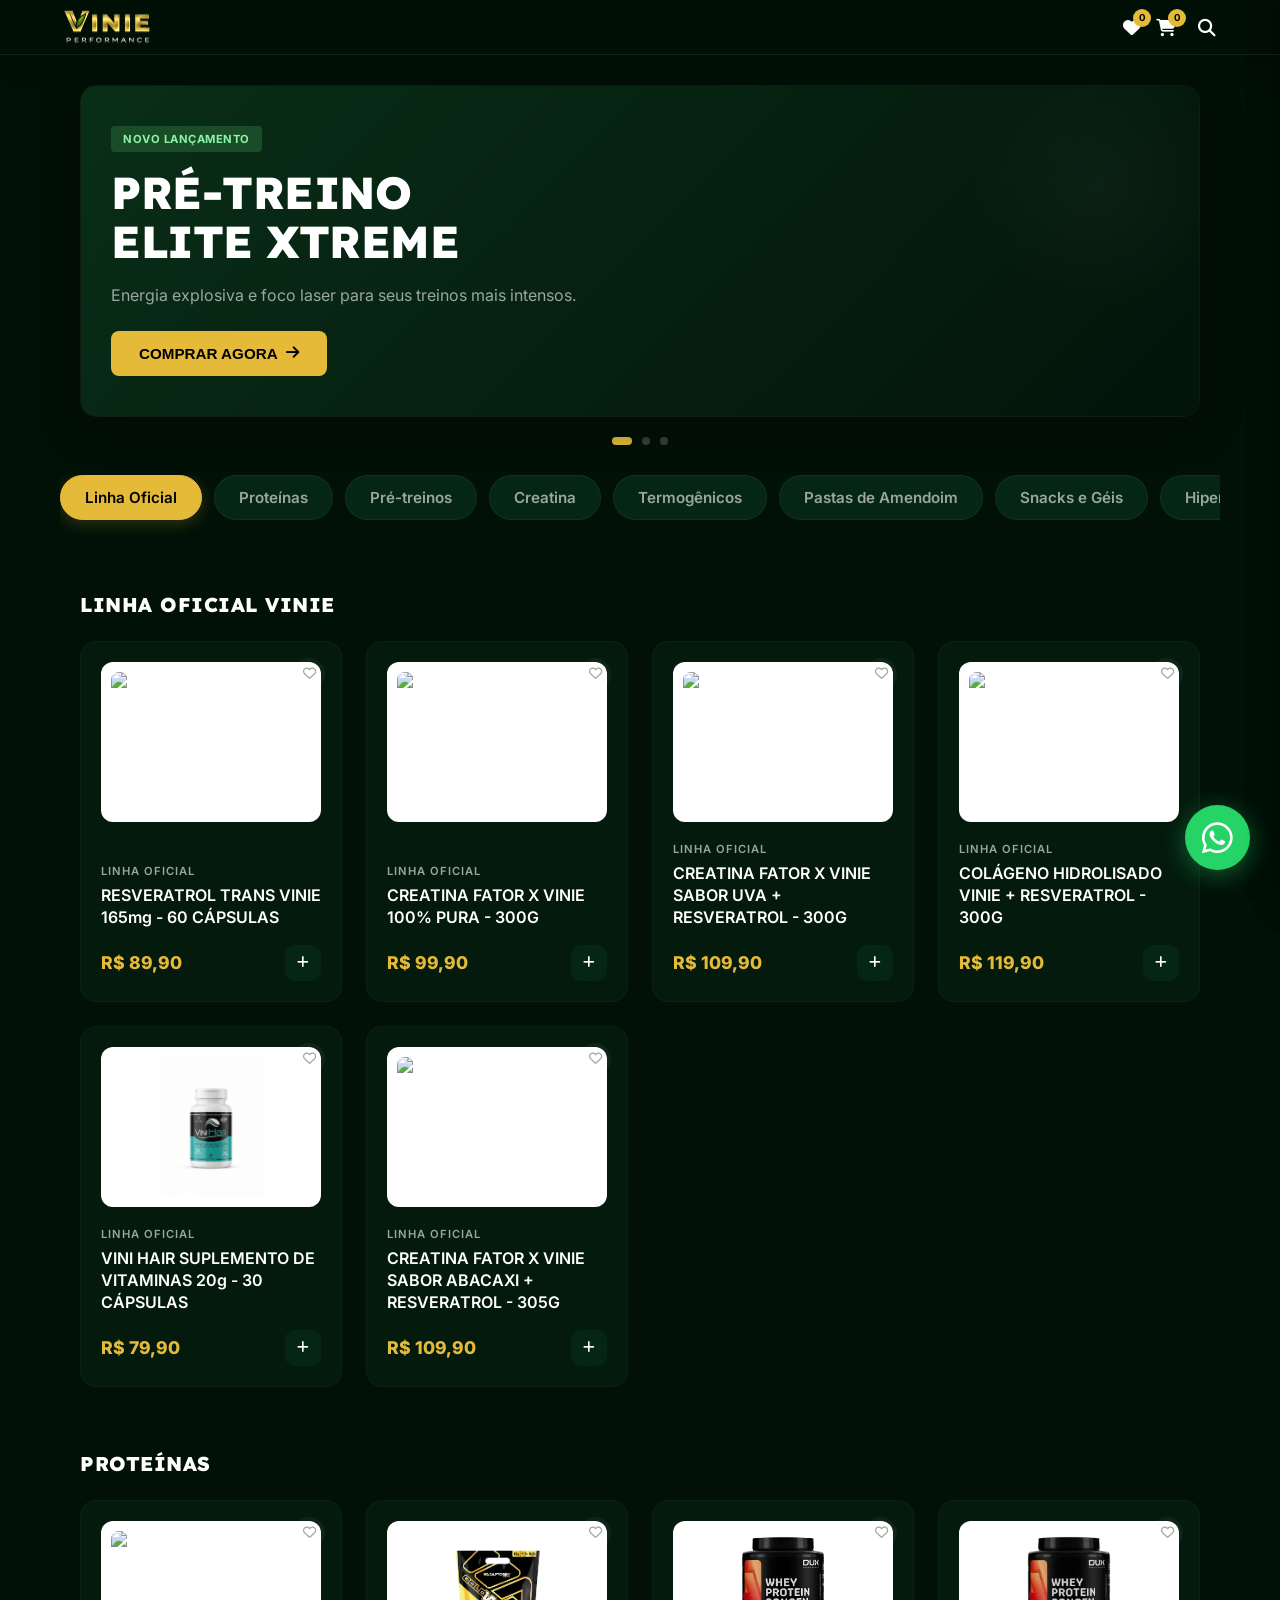
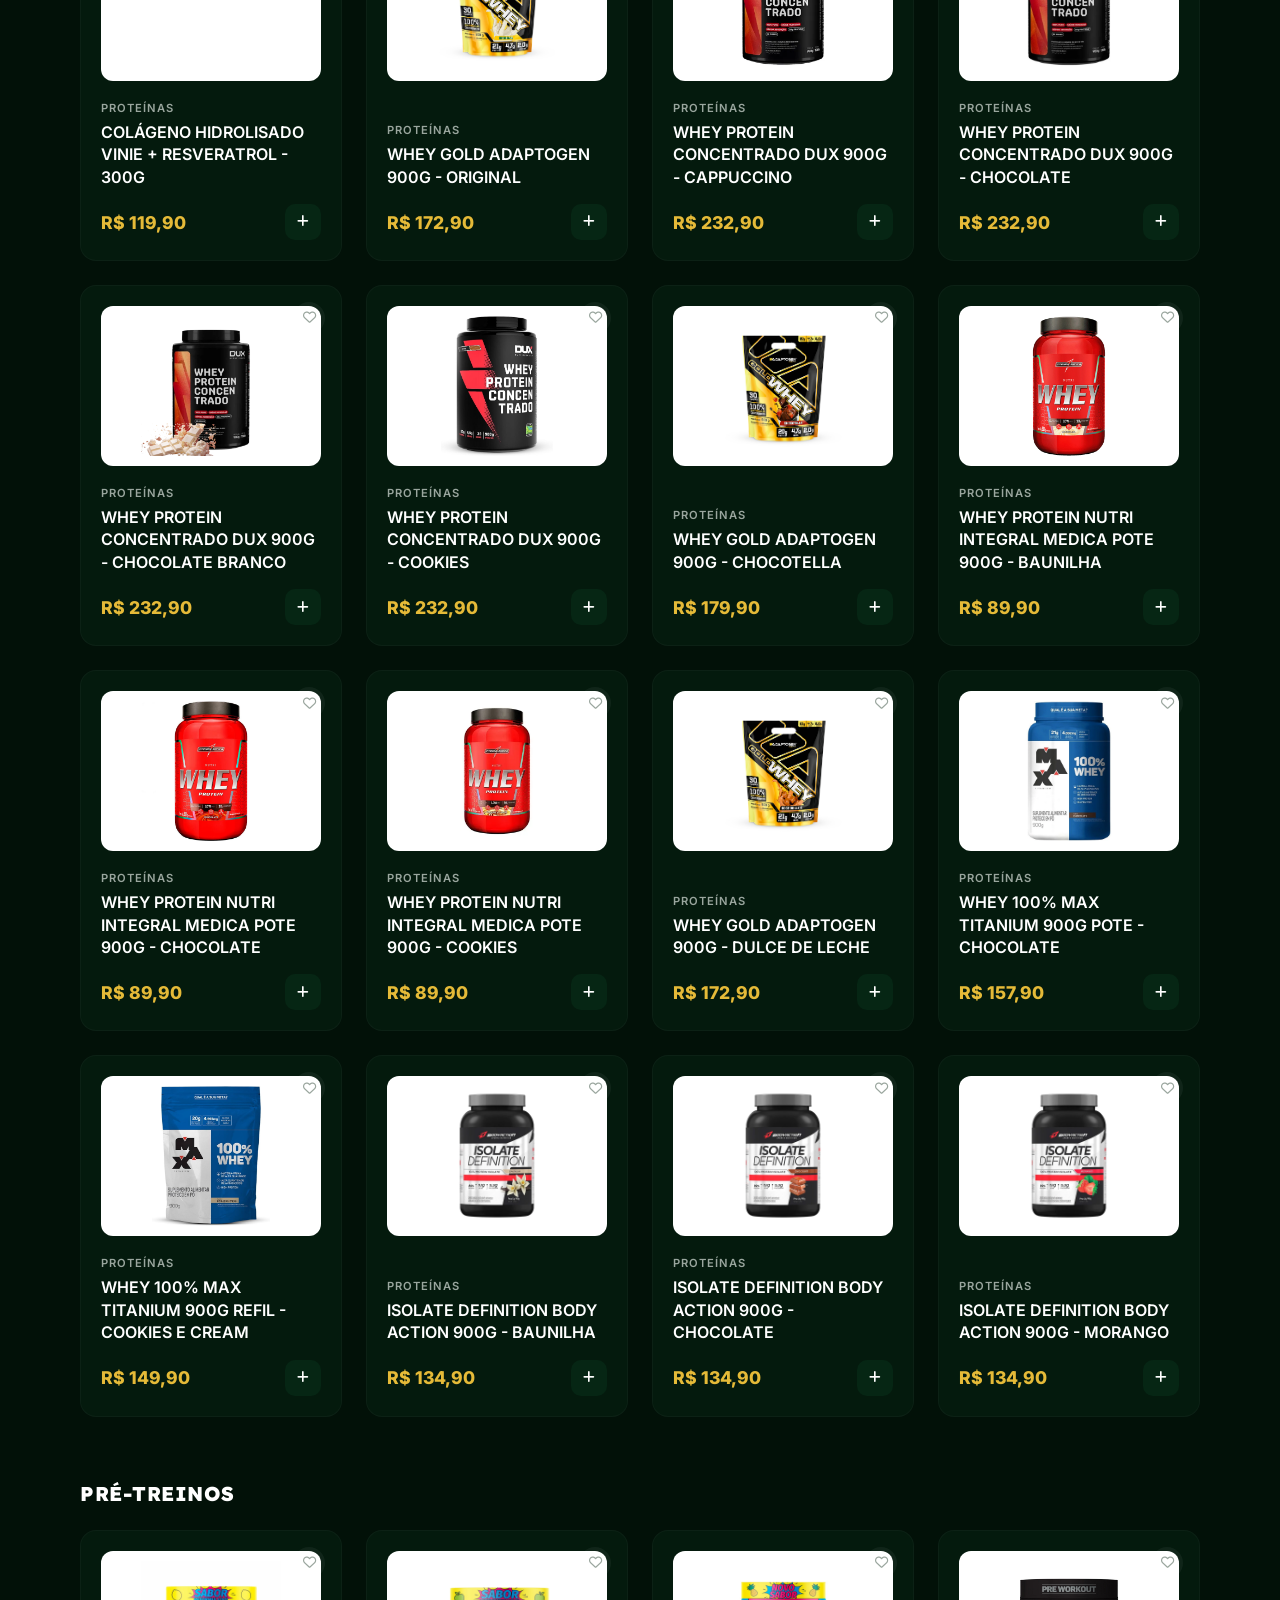
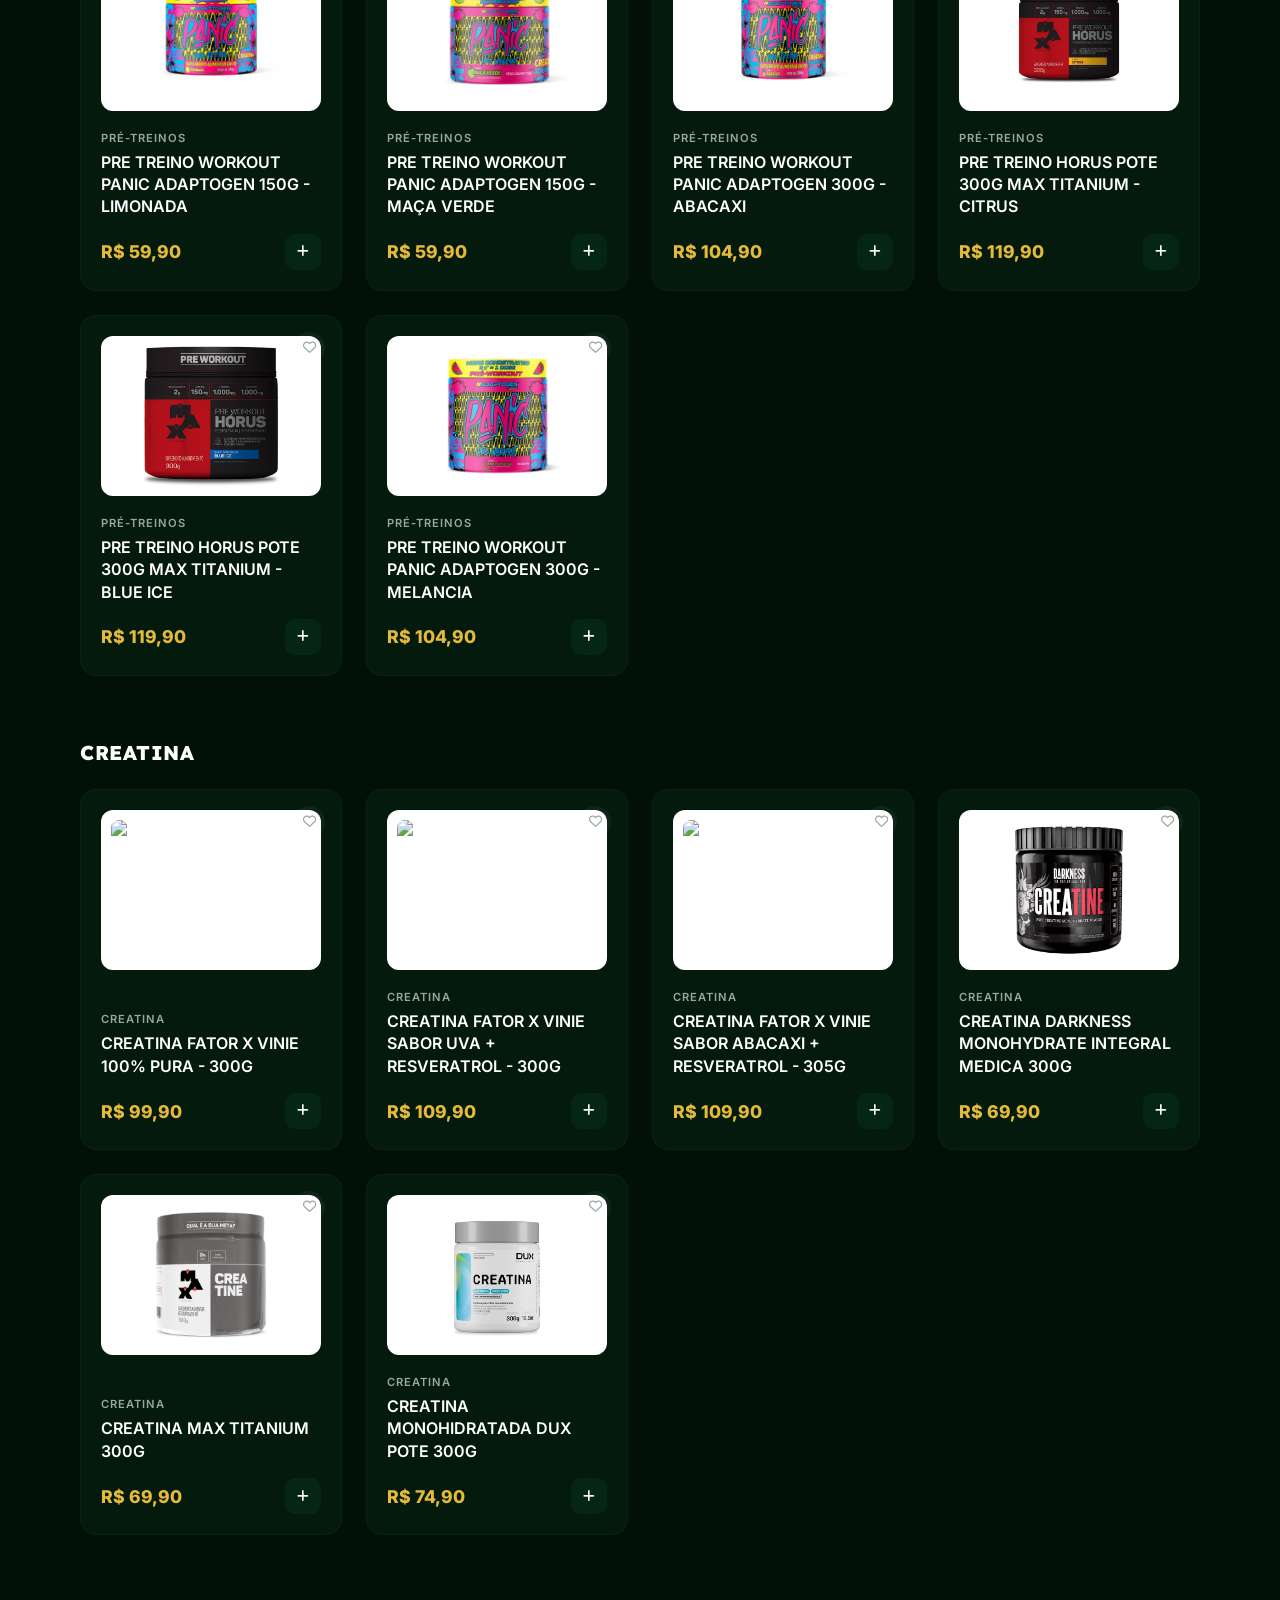
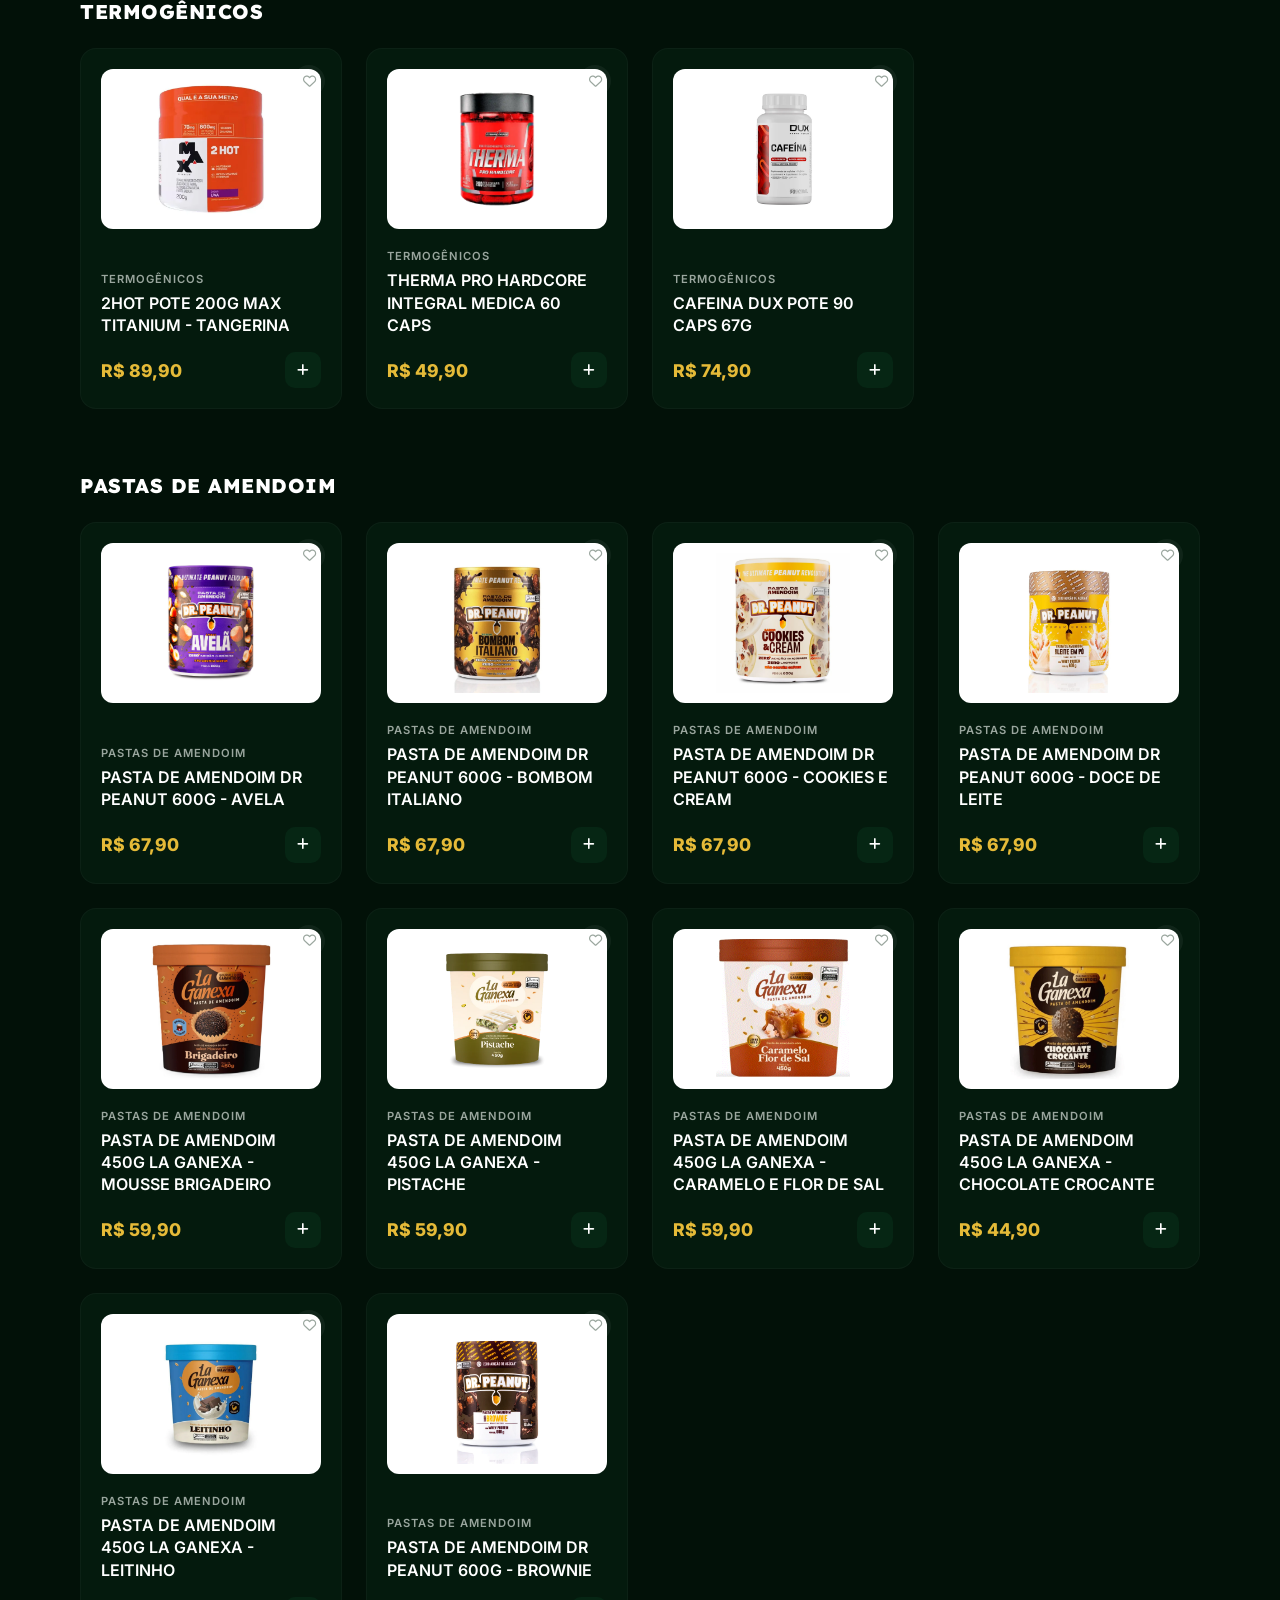
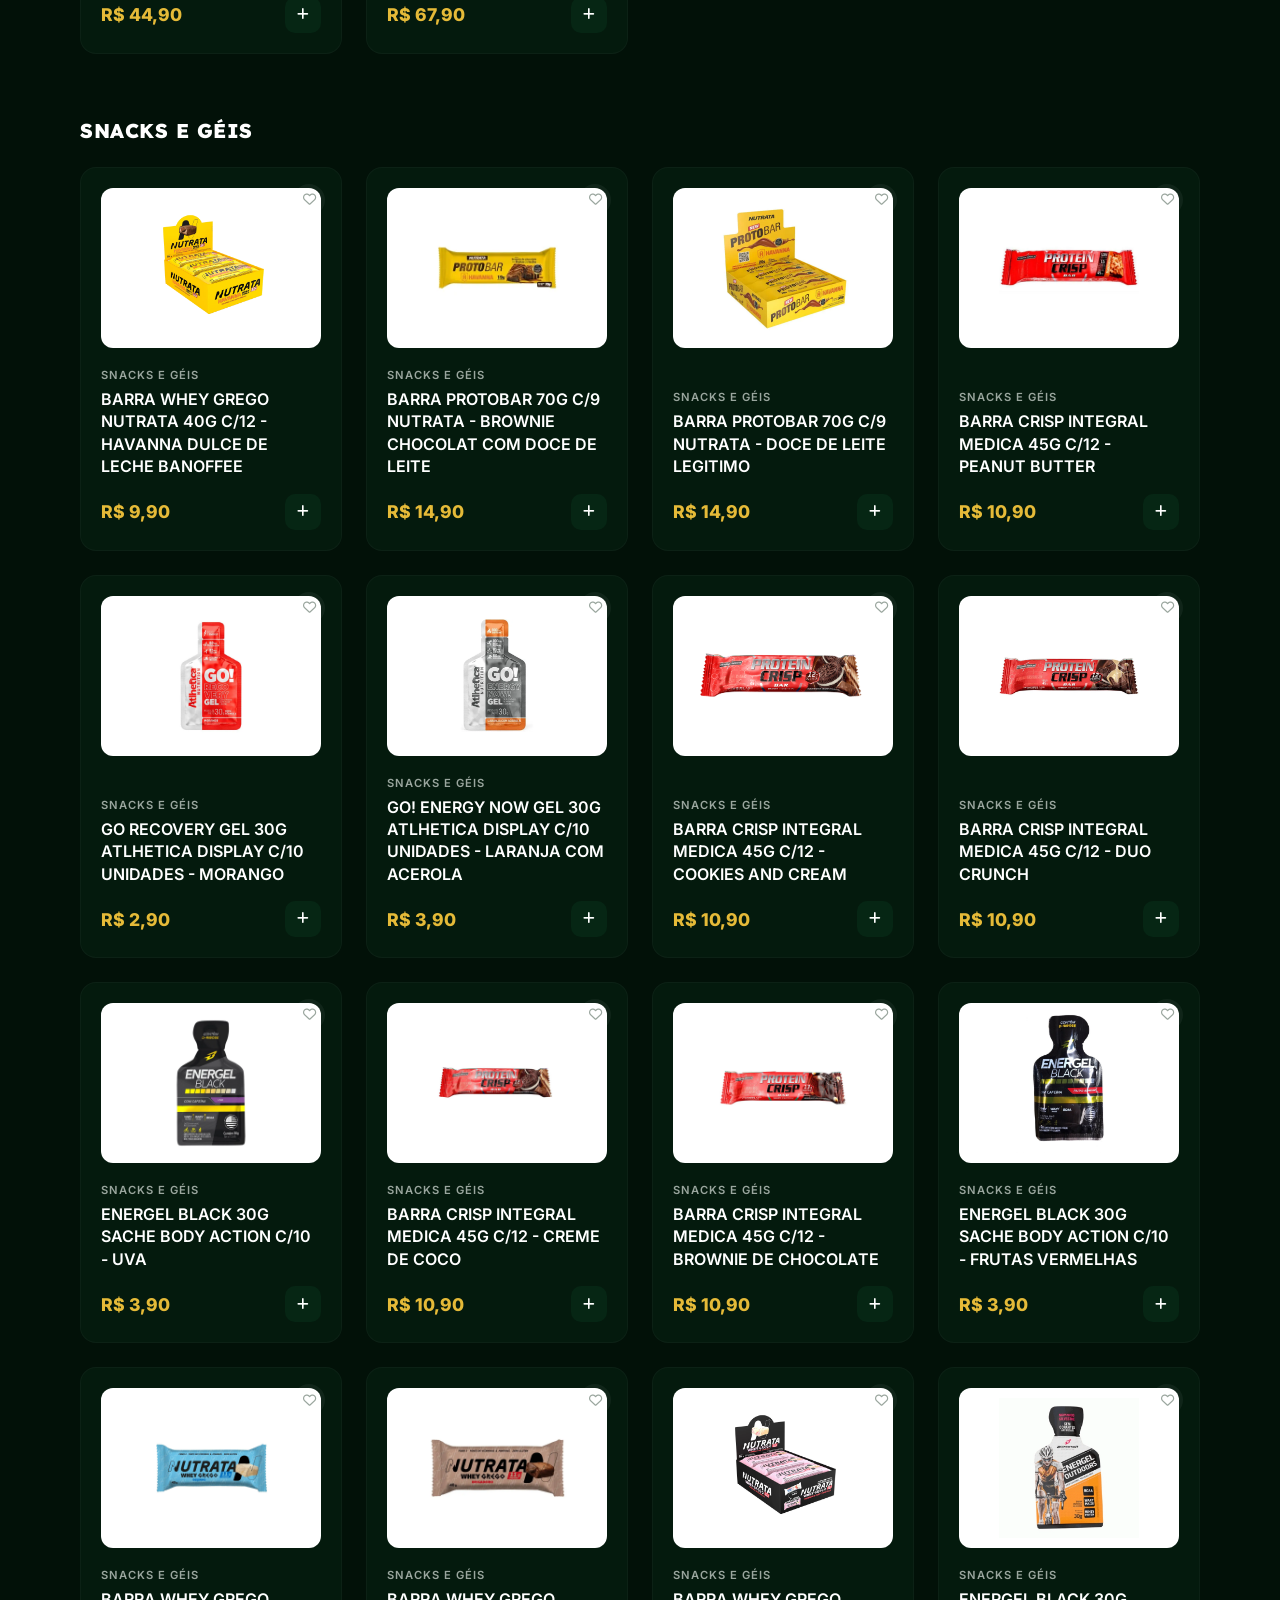
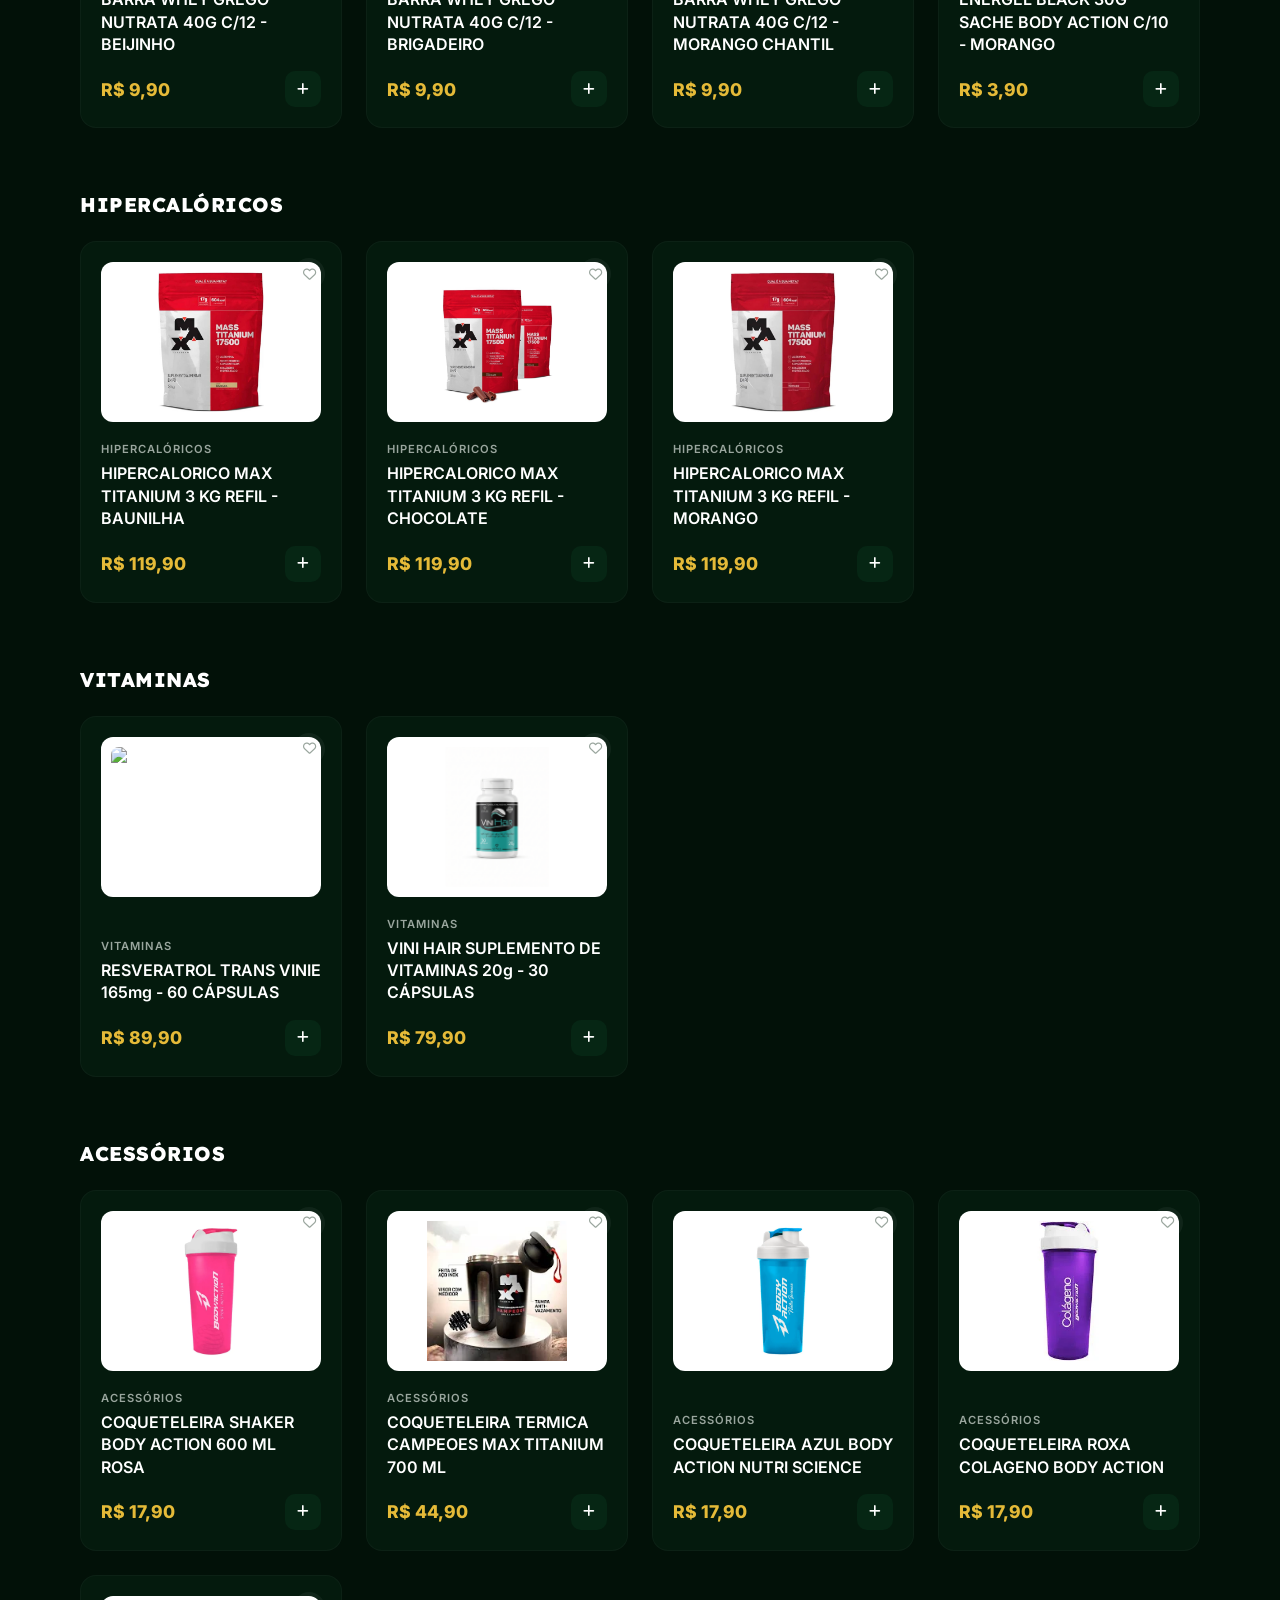
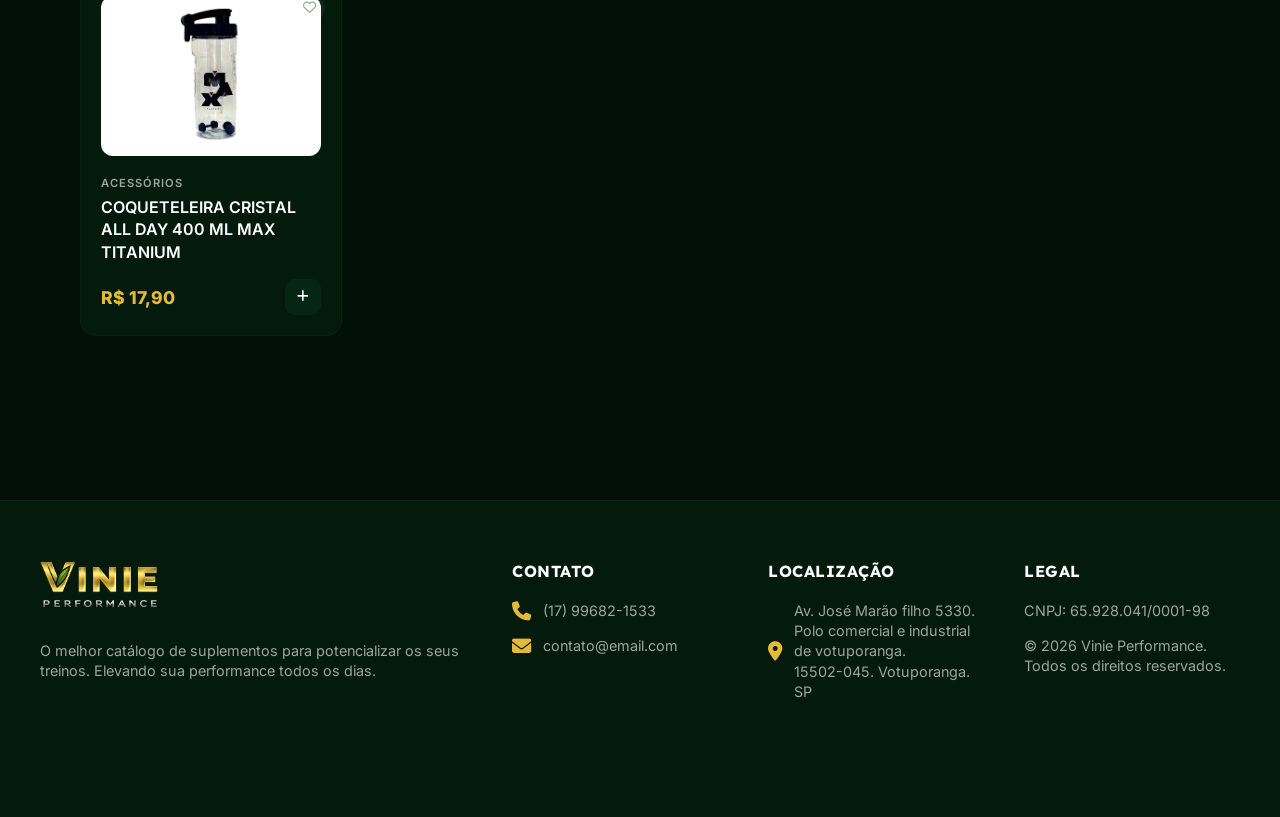
==== index.html @ e317afd5 "Add linha oficial section" ====
<!DOCTYPE html>

<html lang="pt-BR">
<head>
    <meta charset="utf-8" />
    <meta content="width=device-width, initial-scale=1.0, maximum-scale=1.0, user-scalable=no" name="viewport" />
    <title>Catálogo</title>
    <!-- Fontes Google -->
    <link href="https://fonts.googleapis.com" rel="preconnect" />
    <link crossorigin="" href="https://fonts.gstatic.com" rel="preconnect" />
    <link
        href="https://fonts.googleapis.com/css2?family=Inter:wght@400;500;600&amp;family=Lexend:ital,wght@0,600;0,700;0,800;1,700&amp;display=swap"
        rel="stylesheet" />
    <!-- Ícones - Font Awesome Lib -->
    <link href="https://cdnjs.cloudflare.com/ajax/libs/font-awesome/6.4.0/css/all.min.css" rel="stylesheet" />
    <link href="styles.css" rel="stylesheet" />
</head>
<body>
    <!-- Sessão de Cabeçalho Superior Fixo -->
    <header class="app-header">
        <div class="header-container">
            <div class="desktop-menu-icon" style="display: none; cursor: pointer; color: var(--text-muted);">
                <i class="fa-solid fa-bars"></i>
            </div>
            <img alt="Logo" src="img/Logo2.png" style="height: 35px; width: auto; object-fit: contain; cursor: pointer;" />
            <div class="header-actions">
                <div class="header-icon-btn" id="openWishlistBtn">
                    <i class="fa-solid fa-heart"></i>
                    <span class="badge-count" id="wishlistCount">0</span>
                </div>
                <div class="header-icon-btn" id="openCartBtn">
                    <i class="fa-solid fa-shopping-cart"></i>
                    <span class="badge-count" id="cartCount">0</span>
                </div>
                <div class="search-container" style="display: flex; align-items: center;">
                    <input type="text" id="searchInput" placeholder="Buscar..." style="width: 0; opacity: 0; padding: 0; border: 1px solid transparent; border-radius: 15px; background: rgba(255,255,255,0.1); color: white; transition: all 0.3s ease; outline: none; margin-right: 0;" />
                    <div class="search-icon" id="searchBtn">
                        <i class="fa-solid fa-search"></i>
                    </div>
                </div>
            </div>
        </div>
    </header>
    <main class="main-content">
        <!-- Sessão Hero - Banner Carrossel Grande Rotativo -->
        <section class="hero-section">
            <div class="carousel-container">
                <div class="carousel-track" id="heroCarousel">
                    <!-- Slide 1 -->
                    <div class="hero-card slide">
                        <div class="hero-content">
                            <span class="badge badge-purple">NOVO LANÇAMENTO</span>
                            <h2>PRÉ-TREINO<br />ELITE XTREME</h2>
                            <p>Energia explosiva e foco laser para seus treinos mais intensos.</p>
                            <button class="btn btn-primary hero-buy-btn" data-category="PRÉ-TREINOS" data-id="h1"
                                data-price="189.90" data-title="Elite Xtreme Pro">
                                COMPRAR AGORA <i class="fa-solid fa-arrow-right"></i>
                            </button>
                        </div>
                    </div>
                    <!-- Slide 2 -->
                    <div class="hero-card slide" style="background: linear-gradient(135deg, #041f0f 0%, #021108 100%);">
                        <div class="hero-content">
                            <span class="badge badge-blue">OFERTA ESPECIAL</span>
                            <h2>COMBO FORÇA<br />WHEY + CREATINA</h2>
                            <p>A união perfeita para ganho de massa magra e explosão muscular.</p>
                            <button class="btn btn-primary hero-buy-btn" data-category="COMBOS" data-id="c1"
                                data-price="319.90" data-title="Combo Força: Whey + Creatina">
                                APROVEITAR OFERTA <i class="fa-solid fa-arrow-right"></i>
                            </button>
                        </div>
                    </div>
                    <!-- Slide 3 -->
                    <div class="hero-card slide" style="background: linear-gradient(135deg, #05231c 0%, #021108 100%);">
                        <div class="hero-content">
                            <span class="badge badge-purple"
                                style="background-color: #3b82f6; color: #fff;">PÓS-TREINO</span>
                            <h2>BCAA ULTRA<br />RECOVERY X</h2>
                            <p>Recupere sua musculatura até 3x mais rápido sem dores no dia seguinte.</p>
                            <button class="btn btn-primary hero-buy-btn" data-category="AMINOÁCIDOS" data-id="p3"
                                data-price="129.90" data-title="BCAA Recovery X">
                                COMPRAR AGORA <i class="fa-solid fa-arrow-right"></i>
                            </button>
                        </div>
                    </div>
                </div>
            </div>
            <div class="hero-pagination">
                <div class="dot active"></div>
                <div class="dot"></div>
                <div class="dot"></div>
            </div>
        </section>
        <!-- Filtro Navegacional das Abas de Categorias -->
        <section class="categories-section">
            <ul class="category-tabs">
                <li class="tab active"><a href="#linha-oficial">Linha Oficial</a></li>
                <li class="tab"><a href="#proteinas">Proteínas</a></li>
                <li class="tab"><a href="#pre-treinos">Pré-treinos</a></li>
                <li class="tab"><a href="#creatina">Creatina</a></li>
                <li class="tab"><a href="#termogenicos">Termogênicos</a></li>
                <li class="tab"><a href="#pastas-de-amendoim">Pastas de Amendoim</a></li>
                <li class="tab"><a href="#snacks-e-geis">Snacks e Géis</a></li>
                <li class="tab"><a href="#hipercaloricos">Hipercalóricos</a></li>
                <li class="tab"><a href="#vitaminas">Vitaminas</a></li>
                <li class="tab"><a href="#acessorios">Acessórios</a></li>
            </ul>
        </section>
        <!-- PRODUTOS GERADOS -->
        <section class="featured-section" id="linha-oficial" style="margin-top: 40px;">
            <div class="section-header">
                <h3>LINHA OFICIAL VINIE</h3>
            </div>
            <div class="product-grid">
                <div class="product-card" data-category="LINHA OFICIAL" data-id="v01" data-price="89.90"
                    data-title="RESVERATROL TRANS VINIE 165mg - 60 CÁPSULAS">
                    <button class="wishlist-btn"><i class="fa-regular fa-heart"></i></button>
                    <div class="product-image"><img alt="RESVERATROL TRANS VINIE 165mg - 60 CÁPSULAS"
                            src="img/products/v01.png"
                            style="width: 100%; height: 100%; object-fit: contain;  border-radius: 8px;" /></div>
                    <div class="product-info">
                        <span class="category">LINHA OFICIAL</span>
                        <h4 class="product-title">RESVERATROL TRANS VINIE 165mg - 60 CÁPSULAS</h4>
                        <div class="product-bottom"><span class="price">R$ 89,90</span><button class="add-btn"><i
                                    class="fa-solid fa-plus"></i></button></div>
                    </div>
                </div>
                <div class="product-card" data-category="LINHA OFICIAL" data-id="v02" data-price="99.90"
                    data-title="CREATINA FATOR X VINIE 100% PURA - 300G">
                    <button class="wishlist-btn"><i class="fa-regular fa-heart"></i></button>
                    <div class="product-image"><img alt="CREATINA FATOR X VINIE 100% PURA - 300G"
                            src="img/products/v02.png"
                            style="width: 100%; height: 100%; object-fit: contain;  border-radius: 8px;" /></div>
                    <div class="product-info">
                        <span class="category">LINHA OFICIAL</span>
                        <h4 class="product-title">CREATINA FATOR X VINIE 100% PURA - 300G</h4>
                        <div class="product-bottom"><span class="price">R$ 99,90</span><button class="add-btn"><i
                                    class="fa-solid fa-plus"></i></button></div>
                    </div>
                </div>
                <div class="product-card" data-category="LINHA OFICIAL" data-id="v03" data-price="109.90"
                    data-title="CREATINA FATOR X VINIE SABOR UVA + RESVERATROL - 300G">
                    <button class="wishlist-btn"><i class="fa-regular fa-heart"></i></button>
                    <div class="product-image"><img alt="CREATINA FATOR X VINIE SABOR UVA + RESVERATROL - 300G"
                            src="img/products/v03.png"
                            style="width: 100%; height: 100%; object-fit: contain;  border-radius: 8px;" /></div>
                    <div class="product-info">
                        <span class="category">LINHA OFICIAL</span>
                        <h4 class="product-title">CREATINA FATOR X VINIE SABOR UVA + RESVERATROL - 300G</h4>
                        <div class="product-bottom"><span class="price">R$ 109,90</span><button class="add-btn"><i
                                    class="fa-solid fa-plus"></i></button></div>
                    </div>
                </div>
                <div class="product-card" data-category="LINHA OFICIAL" data-id="v04" data-price="119.90"
                    data-title="COLÁGENO HIDROLISADO VINIE + RESVERATROL - 300G">
                    <button class="wishlist-btn"><i class="fa-regular fa-heart"></i></button>
                    <div class="product-image"><img alt="COLÁGENO HIDROLISADO VINIE + RESVERATROL - 300G"
                            src="img/products/v04.png"
                            style="width: 100%; height: 100%; object-fit: contain;  border-radius: 8px;" /></div>
                    <div class="product-info">
                        <span class="category">LINHA OFICIAL</span>
                        <h4 class="product-title">COLÁGENO HIDROLISADO VINIE + RESVERATROL - 300G</h4>
                        <div class="product-bottom"><span class="price">R$ 119,90</span><button class="add-btn"><i
                                    class="fa-solid fa-plus"></i></button></div>
                    </div>
                </div>
                <div class="product-card" data-category="LINHA OFICIAL" data-id="v05" data-price="79.90"
                    data-title="VINI HAIR SUPLEMENTO DE VITAMINAS 20g - 30 CÁPSULAS">
                    <button class="wishlist-btn"><i class="fa-regular fa-heart"></i></button>
                    <div class="product-image"><img alt="VINI HAIR SUPLEMENTO DE VITAMINAS 20g - 30 CÁPSULAS"
                            src="img/products/v05.png"
                            style="width: 100%; height: 100%; object-fit: contain;  border-radius: 8px;" /></div>
                    <div class="product-info">
                        <span class="category">LINHA OFICIAL</span>
                        <h4 class="product-title">VINI HAIR SUPLEMENTO DE VITAMINAS 20g - 30 CÁPSULAS</h4>
                        <div class="product-bottom"><span class="price">R$ 79,90</span><button class="add-btn"><i
                                    class="fa-solid fa-plus"></i></button></div>
                    </div>
                </div>
                <div class="product-card" data-category="LINHA OFICIAL" data-id="v06" data-price="109.90"
                    data-title="CREATINA FATOR X VINIE SABOR ABACAXI + RESVERATROL - 305G">
                    <button class="wishlist-btn"><i class="fa-regular fa-heart"></i></button>
                    <div class="product-image"><img alt="CREATINA FATOR X VINIE SABOR ABACAXI + RESVERATROL - 305G"
                            src="img/products/v06.png"
                            style="width: 100%; height: 100%; object-fit: contain;  border-radius: 8px;" /></div>
                    <div class="product-info">
                        <span class="category">LINHA OFICIAL</span>
                        <h4 class="product-title">CREATINA FATOR X VINIE SABOR ABACAXI + RESVERATROL - 305G</h4>
                        <div class="product-bottom"><span class="price">R$ 109,90</span><button class="add-btn"><i
                                    class="fa-solid fa-plus"></i></button></div>
                    </div>
                </div>
            </div>
        </section>
        <section class="featured-section" id="proteinas" style="margin-top: 40px;">
            <div class="section-header">
                <h3>PROTEÍNAS</h3>
            </div>
            <div class="product-grid">
                <div class="product-card" data-category="PROTEÍNAS" data-id="v04" data-price="119.90"
                    data-title="COLÁGENO HIDROLISADO VINIE + RESVERATROL - 300G">
                    <button class="wishlist-btn"><i class="fa-regular fa-heart"></i></button>
                    <div class="product-image"><img alt="COLÁGENO HIDROLISADO VINIE + RESVERATROL - 300G"
                            src="img/products/v04.png"
                            style="width: 100%; height: 100%; object-fit: contain;  border-radius: 8px;" /></div>
                    <div class="product-info">
                        <span class="category">PROTEÍNAS</span>
                        <h4 class="product-title">COLÁGENO HIDROLISADO VINIE + RESVERATROL - 300G</h4>
                        <div class="product-bottom"><span class="price">R$ 119,90</span><button class="add-btn"><i
                                    class="fa-solid fa-plus"></i></button></div>
                    </div>
                </div>
                <div class="product-card" data-category="PROTEÍNAS" data-id="p1" data-price="172.90"
                    data-title="WHEY GOLD ADAPTOGEN 900G - ORIGINAL">
                    <button class="wishlist-btn"><i class="fa-regular fa-heart"></i></button>
                    <div class="product-image"><img alt="WHEY GOLD ADAPTOGEN 900G - ORIGINAL" src="img/products/p1.jpg"
                            style="width: 100%; height: 100%; object-fit: contain;  border-radius: 8px;" /></div>
                    <div class="product-info">
                        <span class="category">PROTEÍNAS</span>
                        <h4 class="product-title">WHEY GOLD ADAPTOGEN 900G - ORIGINAL</h4>
                        <div class="product-bottom"><span class="price">R$ 172,90</span><button class="add-btn"><i
                                    class="fa-solid fa-plus"></i></button></div>
                    </div>
                </div>
                <div class="product-card" data-category="PROTEÍNAS" data-id="p2" data-price="232.90"
                    data-title="WHEY PROTEIN CONCENTRADO DUX 900G - CAPPUCCINO">
                    <button class="wishlist-btn"><i class="fa-regular fa-heart"></i></button>
                    <div class="product-image"><img alt="WHEY PROTEIN CONCENTRADO DUX 900G - CAPPUCCINO"
                            src="img/products/p2.jpg"
                            style="width: 100%; height: 100%; object-fit: contain;  border-radius: 8px;" /></div>
                    <div class="product-info">
                        <span class="category">PROTEÍNAS</span>
                        <h4 class="product-title">WHEY PROTEIN CONCENTRADO DUX 900G - CAPPUCCINO</h4>
                        <div class="product-bottom"><span class="price">R$ 232,90</span><button class="add-btn"><i
                                    class="fa-solid fa-plus"></i></button></div>
                    </div>
                </div>
                <div class="product-card" data-category="PROTEÍNAS" data-id="p3" data-price="232.90"
                    data-title="WHEY PROTEIN CONCENTRADO DUX 900G - CHOCOLATE">
                    <button class="wishlist-btn"><i class="fa-regular fa-heart"></i></button>
                    <div class="product-image"><img alt="WHEY PROTEIN CONCENTRADO DUX 900G - CHOCOLATE"
                            src="img/products/p3.jpg"
                            style="width: 100%; height: 100%; object-fit: contain;  border-radius: 8px;" /></div>
                    <div class="product-info">
                        <span class="category">PROTEÍNAS</span>
                        <h4 class="product-title">WHEY PROTEIN CONCENTRADO DUX 900G - CHOCOLATE</h4>
                        <div class="product-bottom"><span class="price">R$ 232,90</span><button class="add-btn"><i
                                    class="fa-solid fa-plus"></i></button></div>
                    </div>
                </div>
                <div class="product-card" data-category="PROTEÍNAS" data-id="p4" data-price="232.90"
                    data-title="WHEY PROTEIN CONCENTRADO DUX 900G - CHOCOLATE BRANCO">
                    <button class="wishlist-btn"><i class="fa-regular fa-heart"></i></button>
                    <div class="product-image"><img alt="WHEY PROTEIN CONCENTRADO DUX 900G - CHOCOLATE BRANCO"
                            src="img/products/p4.jpg"
                            style="width: 100%; height: 100%; object-fit: contain;  border-radius: 8px;" /></div>
                    <div class="product-info">
                        <span class="category">PROTEÍNAS</span>
                        <h4 class="product-title">WHEY PROTEIN CONCENTRADO DUX 900G - CHOCOLATE BRANCO</h4>
                        <div class="product-bottom"><span class="price">R$ 232,90</span><button class="add-btn"><i
                                    class="fa-solid fa-plus"></i></button></div>
                    </div>
                </div>
                <div class="product-card" data-category="PROTEÍNAS" data-id="p5" data-price="232.90"
                    data-title="WHEY PROTEIN CONCENTRADO DUX 900G - COOKIES">
                    <button class="wishlist-btn"><i class="fa-regular fa-heart"></i></button>
                    <div class="product-image"><img alt="WHEY PROTEIN CONCENTRADO DUX 900G - COOKIES"
                            src="img/products/p5.jpg"
                            style="width: 100%; height: 100%; object-fit: contain;  border-radius: 8px;" /></div>
                    <div class="product-info">
                        <span class="category">PROTEÍNAS</span>
                        <h4 class="product-title">WHEY PROTEIN CONCENTRADO DUX 900G - COOKIES</h4>
                        <div class="product-bottom"><span class="price">R$ 232,90</span><button class="add-btn"><i
                                    class="fa-solid fa-plus"></i></button></div>
                    </div>
                </div>
                <div class="product-card" data-category="PROTEÍNAS" data-id="p6" data-price="179.90"
                    data-title="WHEY GOLD ADAPTOGEN 900G - CHOCOTELLA">
                    <button class="wishlist-btn"><i class="fa-regular fa-heart"></i></button>
                    <div class="product-image"><img alt="WHEY GOLD ADAPTOGEN 900G - CHOCOTELLA"
                            src="img/products/p6.jpg"
                            style="width: 100%; height: 100%; object-fit: contain;  border-radius: 8px;" /></div>
                    <div class="product-info">
                        <span class="category">PROTEÍNAS</span>
                        <h4 class="product-title">WHEY GOLD ADAPTOGEN 900G - CHOCOTELLA</h4>
                        <div class="product-bottom"><span class="price">R$ 179,90</span><button class="add-btn"><i
                                    class="fa-solid fa-plus"></i></button></div>
                    </div>
                </div>
                <div class="product-card" data-category="PROTEÍNAS" data-id="p7" data-price="89.90"
                    data-title="WHEY PROTEIN NUTRI INTEGRAL MEDICA POTE 900G - BAUNILHA">
                    <button class="wishlist-btn"><i class="fa-regular fa-heart"></i></button>
                    <div class="product-image"><img alt="WHEY PROTEIN NUTRI INTEGRAL MEDICA POTE 900G - BAUNILHA"
                            src="img/products/p7.jpg"
                            style="width: 100%; height: 100%; object-fit: contain;  border-radius: 8px;" /></div>
                    <div class="product-info">
                        <span class="category">PROTEÍNAS</span>
                        <h4 class="product-title">WHEY PROTEIN NUTRI INTEGRAL MEDICA POTE 900G - BAUNILHA</h4>
                        <div class="product-bottom"><span class="price">R$ 89,90</span><button class="add-btn"><i
                                    class="fa-solid fa-plus"></i></button></div>
                    </div>
                </div>
                <div class="product-card" data-category="PROTEÍNAS" data-id="p8" data-price="89.90"
                    data-title="WHEY PROTEIN NUTRI INTEGRAL MEDICA POTE 900G - CHOCOLATE">
                    <button class="wishlist-btn"><i class="fa-regular fa-heart"></i></button>
                    <div class="product-image"><img alt="WHEY PROTEIN NUTRI INTEGRAL MEDICA POTE 900G - CHOCOLATE"
                            src="img/products/p8.jpg"
                            style="width: 100%; height: 100%; object-fit: contain;  border-radius: 8px;" /></div>
                    <div class="product-info">
                        <span class="category">PROTEÍNAS</span>
                        <h4 class="product-title">WHEY PROTEIN NUTRI INTEGRAL MEDICA POTE 900G - CHOCOLATE</h4>
                        <div class="product-bottom"><span class="price">R$ 89,90</span><button class="add-btn"><i
                                    class="fa-solid fa-plus"></i></button></div>
                    </div>
                </div>
                <div class="product-card" data-category="PROTEÍNAS" data-id="p9" data-price="89.90"
                    data-title="WHEY PROTEIN NUTRI INTEGRAL MEDICA POTE 900G - COOKIES">
                    <button class="wishlist-btn"><i class="fa-regular fa-heart"></i></button>
                    <div class="product-image"><img alt="WHEY PROTEIN NUTRI INTEGRAL MEDICA POTE 900G - COOKIES"
                            src="img/products/p9.jpg"
                            style="width: 100%; height: 100%; object-fit: contain;  border-radius: 8px;" /></div>
                    <div class="product-info">
                        <span class="category">PROTEÍNAS</span>
                        <h4 class="product-title">WHEY PROTEIN NUTRI INTEGRAL MEDICA POTE 900G - COOKIES</h4>
                        <div class="product-bottom"><span class="price">R$ 89,90</span><button class="add-btn"><i
                                    class="fa-solid fa-plus"></i></button></div>
                    </div>
                </div>
                <div class="product-card" data-category="PROTEÍNAS" data-id="p10" data-price="172.90"
                    data-title="WHEY GOLD ADAPTOGEN 900G - DULCE DE LECHE">
                    <button class="wishlist-btn"><i class="fa-regular fa-heart"></i></button>
                    <div class="product-image"><img alt="WHEY GOLD ADAPTOGEN 900G - DULCE DE LECHE"
                            src="img/products/p10.jpg"
                            style="width: 100%; height: 100%; object-fit: contain;  border-radius: 8px;" /></div>
                    <div class="product-info">
                        <span class="category">PROTEÍNAS</span>
                        <h4 class="product-title">WHEY GOLD ADAPTOGEN 900G - DULCE DE LECHE</h4>
                        <div class="product-bottom"><span class="price">R$ 172,90</span><button class="add-btn"><i
                                    class="fa-solid fa-plus"></i></button></div>
                    </div>
                </div>
                <div class="product-card" data-category="PROTEÍNAS" data-id="p11" data-price="157.90"
                    data-title="WHEY 100% MAX TITANIUM 900G POTE - CHOCOLATE">
                    <button class="wishlist-btn"><i class="fa-regular fa-heart"></i></button>
                    <div class="product-image"><img alt="WHEY 100% MAX TITANIUM 900G POTE - CHOCOLATE"
                            src="img/products/p11.jpg"
                            style="width: 100%; height: 100%; object-fit: contain;  border-radius: 8px;" /></div>
                    <div class="product-info">
                        <span class="category">PROTEÍNAS</span>
                        <h4 class="product-title">WHEY 100% MAX TITANIUM 900G POTE - CHOCOLATE</h4>
                        <div class="product-bottom"><span class="price">R$ 157,90</span><button class="add-btn"><i
                                    class="fa-solid fa-plus"></i></button></div>
                    </div>
                </div>
                <div class="product-card" data-category="PROTEÍNAS" data-id="p12" data-price="149.90"
                    data-title="WHEY 100% MAX TITANIUM 900G REFIL - COOKIES E CREAM">
                    <button class="wishlist-btn"><i class="fa-regular fa-heart"></i></button>
                    <div class="product-image"><img alt="WHEY 100% MAX TITANIUM 900G REFIL - COOKIES E CREAM"
                            src="img/products/p12.jpg"
                            style="width: 100%; height: 100%; object-fit: contain;  border-radius: 8px;" /></div>
                    <div class="product-info">
                        <span class="category">PROTEÍNAS</span>
                        <h4 class="product-title">WHEY 100% MAX TITANIUM 900G REFIL - COOKIES E CREAM</h4>
                        <div class="product-bottom"><span class="price">R$ 149,90</span><button class="add-btn"><i
                                    class="fa-solid fa-plus"></i></button></div>
                    </div>
                </div>
                <div class="product-card" data-category="PROTEÍNAS" data-id="p13" data-price="134.90"
                    data-title="ISOLATE DEFINITION BODY ACTION 900G - BAUNILHA">
                    <button class="wishlist-btn"><i class="fa-regular fa-heart"></i></button>
                    <div class="product-image"><img alt="ISOLATE DEFINITION BODY ACTION 900G - BAUNILHA"
                            src="img/products/p13.jpg"
                            style="width: 100%; height: 100%; object-fit: contain;  border-radius: 8px;" /></div>
                    <div class="product-info">
                        <span class="category">PROTEÍNAS</span>
                        <h4 class="product-title">ISOLATE DEFINITION BODY ACTION 900G - BAUNILHA</h4>
                        <div class="product-bottom"><span class="price">R$ 134,90</span><button class="add-btn"><i
                                    class="fa-solid fa-plus"></i></button></div>
                    </div>
                </div>
                <div class="product-card" data-category="PROTEÍNAS" data-id="p14" data-price="134.90"
                    data-title="ISOLATE DEFINITION BODY ACTION 900G - CHOCOLATE">
                    <button class="wishlist-btn"><i class="fa-regular fa-heart"></i></button>
                    <div class="product-image"><img alt="ISOLATE DEFINITION BODY ACTION 900G - CHOCOLATE"
                            src="img/products/p14.jpg"
                            style="width: 100%; height: 100%; object-fit: contain;  border-radius: 8px;" /></div>
                    <div class="product-info">
                        <span class="category">PROTEÍNAS</span>
                        <h4 class="product-title">ISOLATE DEFINITION BODY ACTION 900G - CHOCOLATE</h4>
                        <div class="product-bottom"><span class="price">R$ 134,90</span><button class="add-btn"><i
                                    class="fa-solid fa-plus"></i></button></div>
                    </div>
                </div>
                <div class="product-card" data-category="PROTEÍNAS" data-id="p15" data-price="134.90"
                    data-title="ISOLATE DEFINITION BODY ACTION 900G - MORANGO">
                    <button class="wishlist-btn"><i class="fa-regular fa-heart"></i></button>
                    <div class="product-image"><img alt="ISOLATE DEFINITION BODY ACTION 900G - MORANGO"
                            src="img/products/p15.jpg"
                            style="width: 100%; height: 100%; object-fit: contain;  border-radius: 8px;" /></div>
                    <div class="product-info">
                        <span class="category">PROTEÍNAS</span>
                        <h4 class="product-title">ISOLATE DEFINITION BODY ACTION 900G - MORANGO</h4>
                        <div class="product-bottom"><span class="price">R$ 134,90</span><button class="add-btn"><i
                                    class="fa-solid fa-plus"></i></button></div>
                    </div>
                </div>
            </div>
        </section>
        <section class="featured-section" id="pre-treinos" style="margin-top: 40px;">
            <div class="section-header">
                <h3>PRÉ-TREINOS</h3>
            </div>
            <div class="product-grid">
                <div class="product-card" data-category="PRÉ-TREINOS" data-id="p16" data-price="59.90"
                    data-title="PRE TREINO WORKOUT PANIC ADAPTOGEN 150G - LIMONADA">
                    <button class="wishlist-btn"><i class="fa-regular fa-heart"></i></button>
                    <div class="product-image"><img alt="PRE TREINO WORKOUT PANIC ADAPTOGEN 150G - LIMONADA"
                            src="img/products/p16.jpg"
                            style="width: 100%; height: 100%; object-fit: contain;  border-radius: 8px;" /></div>
                    <div class="product-info">
                        <span class="category">PRÉ-TREINOS</span>
                        <h4 class="product-title">PRE TREINO WORKOUT PANIC ADAPTOGEN 150G - LIMONADA</h4>
                        <div class="product-bottom"><span class="price">R$ 59,90</span><button class="add-btn"><i
                                    class="fa-solid fa-plus"></i></button></div>
                    </div>
                </div>
                <div class="product-card" data-category="PRÉ-TREINOS" data-id="p17" data-price="59.90"
                    data-title="PRE TREINO WORKOUT PANIC ADAPTOGEN 150G - MAÇA VERDE">
                    <button class="wishlist-btn"><i class="fa-regular fa-heart"></i></button>
                    <div class="product-image"><img alt="PRE TREINO WORKOUT PANIC ADAPTOGEN 150G - MAÇA VERDE"
                            src="img/products/p17.jpg"
                            style="width: 100%; height: 100%; object-fit: contain;  border-radius: 8px;" /></div>
                    <div class="product-info">
                        <span class="category">PRÉ-TREINOS</span>
                        <h4 class="product-title">PRE TREINO WORKOUT PANIC ADAPTOGEN 150G - MAÇA VERDE</h4>
                        <div class="product-bottom"><span class="price">R$ 59,90</span><button class="add-btn"><i
                                    class="fa-solid fa-plus"></i></button></div>
                    </div>
                </div>
                <div class="product-card" data-category="PRÉ-TREINOS" data-id="p18" data-price="104.90"
                    data-title="PRE TREINO WORKOUT PANIC ADAPTOGEN 300G - ABACAXI">
                    <button class="wishlist-btn"><i class="fa-regular fa-heart"></i></button>
                    <div class="product-image"><img alt="PRE TREINO WORKOUT PANIC ADAPTOGEN 300G - ABACAXI"
                            src="img/products/p18.jpg"
                            style="width: 100%; height: 100%; object-fit: contain;  border-radius: 8px;" /></div>
                    <div class="product-info">
                        <span class="category">PRÉ-TREINOS</span>
                        <h4 class="product-title">PRE TREINO WORKOUT PANIC ADAPTOGEN 300G - ABACAXI</h4>
                        <div class="product-bottom"><span class="price">R$ 104,90</span><button class="add-btn"><i
                                    class="fa-solid fa-plus"></i></button></div>
                    </div>
                </div>
                <div class="product-card" data-category="PRÉ-TREINOS" data-id="p19" data-price="119.90"
                    data-title="PRE TREINO HORUS POTE 300G MAX TITANIUM - CITRUS">
                    <button class="wishlist-btn"><i class="fa-regular fa-heart"></i></button>
                    <div class="product-image"><img alt="PRE TREINO HORUS POTE 300G MAX TITANIUM - CITRUS"
                            src="img/products/p19.jpg"
                            style="width: 100%; height: 100%; object-fit: contain;  border-radius: 8px;" /></div>
                    <div class="product-info">
                        <span class="category">PRÉ-TREINOS</span>
                        <h4 class="product-title">PRE TREINO HORUS POTE 300G MAX TITANIUM - CITRUS</h4>
                        <div class="product-bottom"><span class="price">R$ 119,90</span><button class="add-btn"><i
                                    class="fa-solid fa-plus"></i></button></div>
                    </div>
                </div>
                <div class="product-card" data-category="PRÉ-TREINOS" data-id="p20" data-price="119.90"
                    data-title="PRE TREINO HORUS POTE 300G MAX TITANIUM - BLUE ICE">
                    <button class="wishlist-btn"><i class="fa-regular fa-heart"></i></button>
                    <div class="product-image"><img alt="PRE TREINO HORUS POTE 300G MAX TITANIUM - BLUE ICE"
                            src="img/products/p20.jpg"
                            style="width: 100%; height: 100%; object-fit: contain;  border-radius: 8px;" /></div>
                    <div class="product-info">
                        <span class="category">PRÉ-TREINOS</span>
                        <h4 class="product-title">PRE TREINO HORUS POTE 300G MAX TITANIUM - BLUE ICE</h4>
                        <div class="product-bottom"><span class="price">R$ 119,90</span><button class="add-btn"><i
                                    class="fa-solid fa-plus"></i></button></div>
                    </div>
                </div>
                <div class="product-card" data-category="PRÉ-TREINOS" data-id="p21" data-price="104.90"
                    data-title="PRE TREINO WORKOUT PANIC ADAPTOGEN 300G - MELANCIA">
                    <button class="wishlist-btn"><i class="fa-regular fa-heart"></i></button>
                    <div class="product-image"><img alt="PRE TREINO WORKOUT PANIC ADAPTOGEN 300G - MELANCIA"
                            src="img/products/p21.jpg"
                            style="width: 100%; height: 100%; object-fit: contain;  border-radius: 8px;" /></div>
                    <div class="product-info">
                        <span class="category">PRÉ-TREINOS</span>
                        <h4 class="product-title">PRE TREINO WORKOUT PANIC ADAPTOGEN 300G - MELANCIA</h4>
                        <div class="product-bottom"><span class="price">R$ 104,90</span><button class="add-btn"><i
                                    class="fa-solid fa-plus"></i></button></div>
                    </div>
                </div>
            </div>
        </section>
        <section class="featured-section" id="creatina" style="margin-top: 40px;">
            <div class="section-header">
                <h3>CREATINA</h3>
            </div>
            <div class="product-grid">
                <div class="product-card" data-category="CREATINA" data-id="v02" data-price="99.90"
                    data-title="CREATINA FATOR X VINIE 100% PURA - 300G">
                    <button class="wishlist-btn"><i class="fa-regular fa-heart"></i></button>
                    <div class="product-image"><img alt="CREATINA FATOR X VINIE 100% PURA - 300G"
                            src="img/products/v02.png"
                            style="width: 100%; height: 100%; object-fit: contain;  border-radius: 8px;" /></div>
                    <div class="product-info">
                        <span class="category">CREATINA</span>
                        <h4 class="product-title">CREATINA FATOR X VINIE 100% PURA - 300G</h4>
                        <div class="product-bottom"><span class="price">R$ 99,90</span><button class="add-btn"><i
                                    class="fa-solid fa-plus"></i></button></div>
                    </div>
                </div>
                <div class="product-card" data-category="CREATINA" data-id="v03" data-price="109.90"
                    data-title="CREATINA FATOR X VINIE SABOR UVA + RESVERATROL - 300G">
                    <button class="wishlist-btn"><i class="fa-regular fa-heart"></i></button>
                    <div class="product-image"><img alt="CREATINA FATOR X VINIE SABOR UVA + RESVERATROL - 300G"
                            src="img/products/v03.png"
                            style="width: 100%; height: 100%; object-fit: contain;  border-radius: 8px;" /></div>
                    <div class="product-info">
                        <span class="category">CREATINA</span>
                        <h4 class="product-title">CREATINA FATOR X VINIE SABOR UVA + RESVERATROL - 300G</h4>
                        <div class="product-bottom"><span class="price">R$ 109,90</span><button class="add-btn"><i
                                    class="fa-solid fa-plus"></i></button></div>
                    </div>
                </div>
                <div class="product-card" data-category="CREATINA" data-id="v06" data-price="109.90"
                    data-title="CREATINA FATOR X VINIE SABOR ABACAXI + RESVERATROL - 305G">
                    <button class="wishlist-btn"><i class="fa-regular fa-heart"></i></button>
                    <div class="product-image"><img alt="CREATINA FATOR X VINIE SABOR ABACAXI + RESVERATROL - 305G"
                            src="img/products/v06.png"
                            style="width: 100%; height: 100%; object-fit: contain;  border-radius: 8px;" /></div>
                    <div class="product-info">
                        <span class="category">CREATINA</span>
                        <h4 class="product-title">CREATINA FATOR X VINIE SABOR ABACAXI + RESVERATROL - 305G</h4>
                        <div class="product-bottom"><span class="price">R$ 109,90</span><button class="add-btn"><i
                                    class="fa-solid fa-plus"></i></button></div>
                    </div>
                </div>
                <div class="product-card" data-category="CREATINA" data-id="p22" data-price="69.90"
                    data-title="CREATINA DARKNESS MONOHYDRATE INTEGRAL MEDICA 300G">
                    <button class="wishlist-btn"><i class="fa-regular fa-heart"></i></button>
                    <div class="product-image"><img alt="CREATINA DARKNESS MONOHYDRATE INTEGRAL MEDICA 300G"
                            src="img/products/p22.jpg"
                            style="width: 100%; height: 100%; object-fit: contain;  border-radius: 8px;" /></div>
                    <div class="product-info">
                        <span class="category">CREATINA</span>
                        <h4 class="product-title">CREATINA DARKNESS MONOHYDRATE INTEGRAL MEDICA 300G</h4>
                        <div class="product-bottom"><span class="price">R$ 69,90</span><button class="add-btn"><i
                                    class="fa-solid fa-plus"></i></button></div>
                    </div>
                </div>
                <div class="product-card" data-category="CREATINA" data-id="p23" data-price="69.90"
                    data-title="CREATINA MAX TITANIUM 300G">
                    <button class="wishlist-btn"><i class="fa-regular fa-heart"></i></button>
                    <div class="product-image"><img alt="CREATINA MAX TITANIUM 300G" src="img/products/p23.jpg"
                            style="width: 100%; height: 100%; object-fit: contain;  border-radius: 8px;" /></div>
                    <div class="product-info">
                        <span class="category">CREATINA</span>
                        <h4 class="product-title">CREATINA MAX TITANIUM 300G</h4>
                        <div class="product-bottom"><span class="price">R$ 69,90</span><button class="add-btn"><i
                                    class="fa-solid fa-plus"></i></button></div>
                    </div>
                </div>
                <div class="product-card" data-category="CREATINA" data-id="p24" data-price="74.90"
                    data-title="CREATINA MONOHIDRATADA DUX POTE 300G">
                    <button class="wishlist-btn"><i class="fa-regular fa-heart"></i></button>
                    <div class="product-image"><img alt="CREATINA MONOHIDRATADA DUX POTE 300G"
                            src="img/products/p24.jpg"
                            style="width: 100%; height: 100%; object-fit: contain;  border-radius: 8px;" /></div>
                    <div class="product-info">
                        <span class="category">CREATINA</span>
                        <h4 class="product-title">CREATINA MONOHIDRATADA DUX POTE 300G</h4>
                        <div class="product-bottom"><span class="price">R$ 74,90</span><button class="add-btn"><i
                                    class="fa-solid fa-plus"></i></button></div>
                    </div>
                </div>
            </div>
        </section>
        <section class="featured-section" id="termogenicos" style="margin-top: 40px;">
            <div class="section-header">
                <h3>TERMOGÊNICOS</h3>
            </div>
            <div class="product-grid">
                <div class="product-card" data-category="TERMOGÊNICOS" data-id="p25" data-price="89.90"
                    data-title="2HOT POTE 200G MAX TITANIUM - TANGERINA">
                    <button class="wishlist-btn"><i class="fa-regular fa-heart"></i></button>
                    <div class="product-image"><img alt="2HOT POTE 200G MAX TITANIUM - TANGERINA"
                            src="img/products/p25.jpg"
                            style="width: 100%; height: 100%; object-fit: contain;  border-radius: 8px;" /></div>
                    <div class="product-info">
                        <span class="category">TERMOGÊNICOS</span>
                        <h4 class="product-title">2HOT POTE 200G MAX TITANIUM - TANGERINA</h4>
                        <div class="product-bottom"><span class="price">R$ 89,90</span><button class="add-btn"><i
                                    class="fa-solid fa-plus"></i></button></div>
                    </div>
                </div>
                <div class="product-card" data-category="TERMOGÊNICOS" data-id="p26" data-price="49.90"
                    data-title="THERMA PRO HARDCORE INTEGRAL MEDICA 60 CAPS">
                    <button class="wishlist-btn"><i class="fa-regular fa-heart"></i></button>
                    <div class="product-image"><img alt="THERMA PRO HARDCORE INTEGRAL MEDICA 60 CAPS"
                            src="img/products/p26.jpg"
                            style="width: 100%; height: 100%; object-fit: contain;  border-radius: 8px;" /></div>
                    <div class="product-info">
                        <span class="category">TERMOGÊNICOS</span>
                        <h4 class="product-title">THERMA PRO HARDCORE INTEGRAL MEDICA 60 CAPS</h4>
                        <div class="product-bottom"><span class="price">R$ 49,90</span><button class="add-btn"><i
                                    class="fa-solid fa-plus"></i></button></div>
                    </div>
                </div>
                <div class="product-card" data-category="TERMOGÊNICOS" data-id="p27" data-price="74.90"
                    data-title="CAFEINA DUX POTE 90 CAPS 67G">
                    <button class="wishlist-btn"><i class="fa-regular fa-heart"></i></button>
                    <div class="product-image"><img alt="CAFEINA DUX POTE 90 CAPS 67G" src="img/products/p27.jpg"
                            style="width: 100%; height: 100%; object-fit: contain;  border-radius: 8px;" /></div>
                    <div class="product-info">
                        <span class="category">TERMOGÊNICOS</span>
                        <h4 class="product-title">CAFEINA DUX POTE 90 CAPS 67G</h4>
                        <div class="product-bottom"><span class="price">R$ 74,90</span><button class="add-btn"><i
                                    class="fa-solid fa-plus"></i></button></div>
                    </div>
                </div>
            </div>
        </section>
        <section class="featured-section" id="pastas-de-amendoim" style="margin-top: 40px;">
            <div class="section-header">
                <h3>PASTAS DE AMENDOIM</h3>
            </div>
            <div class="product-grid">
                <div class="product-card" data-category="PASTAS DE AMENDOIM" data-id="p28" data-price="67.90"
                    data-title="PASTA DE AMENDOIM DR PEANUT 600G - AVELA">
                    <button class="wishlist-btn"><i class="fa-regular fa-heart"></i></button>
                    <div class="product-image"><img alt="PASTA DE AMENDOIM DR PEANUT 600G - AVELA"
                            src="img/products/p28.jpg"
                            style="width: 100%; height: 100%; object-fit: contain;  border-radius: 8px;" /></div>
                    <div class="product-info">
                        <span class="category">PASTAS DE AMENDOIM</span>
                        <h4 class="product-title">PASTA DE AMENDOIM DR PEANUT 600G - AVELA</h4>
                        <div class="product-bottom"><span class="price">R$ 67,90</span><button class="add-btn"><i
                                    class="fa-solid fa-plus"></i></button></div>
                    </div>
                </div>
                <div class="product-card" data-category="PASTAS DE AMENDOIM" data-id="p29" data-price="67.90"
                    data-title="PASTA DE AMENDOIM DR PEANUT 600G - BOMBOM ITALIANO">
                    <button class="wishlist-btn"><i class="fa-regular fa-heart"></i></button>
                    <div class="product-image"><img alt="PASTA DE AMENDOIM DR PEANUT 600G - BOMBOM ITALIANO"
                            src="img/products/p29.jpg"
                            style="width: 100%; height: 100%; object-fit: contain;  border-radius: 8px;" /></div>
                    <div class="product-info">
                        <span class="category">PASTAS DE AMENDOIM</span>
                        <h4 class="product-title">PASTA DE AMENDOIM DR PEANUT 600G - BOMBOM ITALIANO</h4>
                        <div class="product-bottom"><span class="price">R$ 67,90</span><button class="add-btn"><i
                                    class="fa-solid fa-plus"></i></button></div>
                    </div>
                </div>
                <div class="product-card" data-category="PASTAS DE AMENDOIM" data-id="p30" data-price="67.90"
                    data-title="PASTA DE AMENDOIM DR PEANUT 600G - COOKIES E CREAM">
                    <button class="wishlist-btn"><i class="fa-regular fa-heart"></i></button>
                    <div class="product-image"><img alt="PASTA DE AMENDOIM DR PEANUT 600G - COOKIES E CREAM"
                            src="img/products/p30.jpg"
                            style="width: 100%; height: 100%; object-fit: contain;  border-radius: 8px;" /></div>
                    <div class="product-info">
                        <span class="category">PASTAS DE AMENDOIM</span>
                        <h4 class="product-title">PASTA DE AMENDOIM DR PEANUT 600G - COOKIES E CREAM</h4>
                        <div class="product-bottom"><span class="price">R$ 67,90</span><button class="add-btn"><i
                                    class="fa-solid fa-plus"></i></button></div>
                    </div>
                </div>
                <div class="product-card" data-category="PASTAS DE AMENDOIM" data-id="p31" data-price="67.90"
                    data-title="PASTA DE AMENDOIM DR PEANUT 600G - DOCE DE LEITE">
                    <button class="wishlist-btn"><i class="fa-regular fa-heart"></i></button>
                    <div class="product-image"><img alt="PASTA DE AMENDOIM DR PEANUT 600G - DOCE DE LEITE"
                            src="img/products/p31.jpg"
                            style="width: 100%; height: 100%; object-fit: contain;  border-radius: 8px;" /></div>
                    <div class="product-info">
                        <span class="category">PASTAS DE AMENDOIM</span>
                        <h4 class="product-title">PASTA DE AMENDOIM DR PEANUT 600G - DOCE DE LEITE</h4>
                        <div class="product-bottom"><span class="price">R$ 67,90</span><button class="add-btn"><i
                                    class="fa-solid fa-plus"></i></button></div>
                    </div>
                </div>
                <div class="product-card" data-category="PASTAS DE AMENDOIM" data-id="p32" data-price="59.90"
                    data-title="PASTA DE AMENDOIM 450G LA GANEXA - MOUSSE BRIGADEIRO">
                    <button class="wishlist-btn"><i class="fa-regular fa-heart"></i></button>
                    <div class="product-image"><img alt="PASTA DE AMENDOIM 450G LA GANEXA - MOUSSE BRIGADEIRO"
                            src="img/products/p32.jpg"
                            style="width: 100%; height: 100%; object-fit: contain;  border-radius: 8px;" /></div>
                    <div class="product-info">
                        <span class="category">PASTAS DE AMENDOIM</span>
                        <h4 class="product-title">PASTA DE AMENDOIM 450G LA GANEXA - MOUSSE BRIGADEIRO</h4>
                        <div class="product-bottom"><span class="price">R$ 59,90</span><button class="add-btn"><i
                                    class="fa-solid fa-plus"></i></button></div>
                    </div>
                </div>
                <div class="product-card" data-category="PASTAS DE AMENDOIM" data-id="p33" data-price="59.90"
                    data-title="PASTA DE AMENDOIM 450G LA GANEXA - PISTACHE">
                    <button class="wishlist-btn"><i class="fa-regular fa-heart"></i></button>
                    <div class="product-image"><img alt="PASTA DE AMENDOIM 450G LA GANEXA - PISTACHE"
                            src="img/products/p33.jpg"
                            style="width: 100%; height: 100%; object-fit: contain;  border-radius: 8px;" /></div>
                    <div class="product-info">
                        <span class="category">PASTAS DE AMENDOIM</span>
                        <h4 class="product-title">PASTA DE AMENDOIM 450G LA GANEXA - PISTACHE</h4>
                        <div class="product-bottom"><span class="price">R$ 59,90</span><button class="add-btn"><i
                                    class="fa-solid fa-plus"></i></button></div>
                    </div>
                </div>
                <div class="product-card" data-category="PASTAS DE AMENDOIM" data-id="p34" data-price="59.90"
                    data-title="PASTA DE AMENDOIM 450G LA GANEXA - CARAMELO E FLOR DE SAL">
                    <button class="wishlist-btn"><i class="fa-regular fa-heart"></i></button>
                    <div class="product-image"><img alt="PASTA DE AMENDOIM 450G LA GANEXA - CARAMELO E FLOR DE SAL"
                            src="img/products/p34.jpg"
                            style="width: 100%; height: 100%; object-fit: contain;  border-radius: 8px;" /></div>
                    <div class="product-info">
                        <span class="category">PASTAS DE AMENDOIM</span>
                        <h4 class="product-title">PASTA DE AMENDOIM 450G LA GANEXA - CARAMELO E FLOR DE SAL</h4>
                        <div class="product-bottom"><span class="price">R$ 59,90</span><button class="add-btn"><i
                                    class="fa-solid fa-plus"></i></button></div>
                    </div>
                </div>
                <div class="product-card" data-category="PASTAS DE AMENDOIM" data-id="p35" data-price="44.90"
                    data-title="PASTA DE AMENDOIM 450G LA GANEXA - CHOCOLATE CROCANTE">
                    <button class="wishlist-btn"><i class="fa-regular fa-heart"></i></button>
                    <div class="product-image"><img alt="PASTA DE AMENDOIM 450G LA GANEXA - CHOCOLATE CROCANTE"
                            src="img/products/p35.jpg"
                            style="width: 100%; height: 100%; object-fit: contain;  border-radius: 8px;" /></div>
                    <div class="product-info">
                        <span class="category">PASTAS DE AMENDOIM</span>
                        <h4 class="product-title">PASTA DE AMENDOIM 450G LA GANEXA - CHOCOLATE CROCANTE</h4>
                        <div class="product-bottom"><span class="price">R$ 44,90</span><button class="add-btn"><i
                                    class="fa-solid fa-plus"></i></button></div>
                    </div>
                </div>
                <div class="product-card" data-category="PASTAS DE AMENDOIM" data-id="p36" data-price="44.90"
                    data-title="PASTA DE AMENDOIM 450G LA GANEXA - LEITINHO">
                    <button class="wishlist-btn"><i class="fa-regular fa-heart"></i></button>
                    <div class="product-image">
                        <img alt="PASTA DE AMENDOIM 450G LA GANEXA - LEITINHO"
                            src="img/products/p36.jpg"
                            style="width: 100%; height: 100%; object-fit: contain;  border-radius: 8px;" />
                    </div>
                    <div class="product-info">
                        <span class="category">PASTAS DE AMENDOIM</span>
                        <h4 class="product-title">PASTA DE AMENDOIM 450G LA GANEXA - LEITINHO</h4>
                        <div class="product-bottom"><span class="price">R$ 44,90</span><button class="add-btn"><i
                                    class="fa-solid fa-plus"></i></button></div>
                    </div>
                </div>
                <div class="product-card" data-category="PASTAS DE AMENDOIM" data-id="p37" data-price="67.90"
                    data-title="PASTA DE AMENDOIM DR PEANUT 600G - BROWNIE">
                    <button class="wishlist-btn"><i class="fa-regular fa-heart"></i></button>
                    <div class="product-image"><img alt="PASTA DE AMENDOIM DR PEANUT 600G - BROWNIE"
                            src="img/products/p37.jpg"
                            style="width: 100%; height: 100%; object-fit: contain;  border-radius: 8px;" /></div>
                    <div class="product-info">
                        <span class="category">PASTAS DE AMENDOIM</span>
                        <h4 class="product-title">PASTA DE AMENDOIM DR PEANUT 600G - BROWNIE</h4>
                        <div class="product-bottom"><span class="price">R$ 67,90</span><button class="add-btn"><i
                                    class="fa-solid fa-plus"></i></button></div>
                    </div>
                </div>
            </div>
        </section>
        <section class="featured-section" id="snacks-e-geis" style="margin-top: 40px;">
            <div class="section-header">
                <h3>SNACKS E GÉIS</h3>
            </div>
            <div class="product-grid">
                <div class="product-card" data-category="SNACKS E GÉIS" data-id="p38" data-price="9.90"
                    data-title="BARRA WHEY GREGO NUTRATA 40G C/12 - HAVANNA DULCE DE LECHE BANOFFEE">
                    <button class="wishlist-btn"><i class="fa-regular fa-heart"></i></button>
                    <div class="product-image"><img
                            alt="BARRA WHEY GREGO NUTRATA 40G C/12 - HAVANNA DULCE DE LECHE BANOFFEE"
                            src="img/products/p38.jpg"
                            style="width: 100%; height: 100%; object-fit: contain;  border-radius: 8px;" /></div>
                    <div class="product-info">
                        <span class="category">SNACKS E GÉIS</span>
                        <h4 class="product-title">BARRA WHEY GREGO NUTRATA 40G C/12 - HAVANNA DULCE DE LECHE BANOFFEE
                        </h4>
                        <div class="product-bottom"><span class="price">R$ 9,90</span><button class="add-btn"><i
                                    class="fa-solid fa-plus"></i></button></div>
                    </div>
                </div>
                <div class="product-card" data-category="SNACKS E GÉIS" data-id="p39" data-price="14.90"
                    data-title="BARRA PROTOBAR 70G C/9 NUTRATA - BROWNIE CHOCOLAT COM DOCE DE LEITE">
                    <button class="wishlist-btn"><i class="fa-regular fa-heart"></i></button>
                    <div class="product-image"><img
                            alt="BARRA PROTOBAR 70G C/9 NUTRATA - BROWNIE CHOCOLAT COM DOCE DE LEITE"
                            src="img/products/p39.jpg"
                            style="width: 100%; height: 100%; object-fit: contain;  border-radius: 8px;" />
                    </div>
                    <div class="product-info">
                        <span class="category">SNACKS E GÉIS</span>
                        <h4 class="product-title">BARRA PROTOBAR 70G C/9 NUTRATA - BROWNIE CHOCOLAT COM DOCE DE LEITE
                        </h4>
                        <div class="product-bottom"><span class="price">R$ 14,90</span><button class="add-btn"><i
                                    class="fa-solid fa-plus"></i></button></div>
                    </div>
                </div>
                <div class="product-card" data-category="SNACKS E GÉIS" data-id="p40" data-price="14.90"
                    data-title="BARRA PROTOBAR 70G C/9 NUTRATA - DOCE DE LEITE LEGITIMO">
                    <button class="wishlist-btn"><i class="fa-regular fa-heart"></i></button>
                    <div class="product-image"><img alt="BARRA PROTOBAR 70G C/9 NUTRATA - DOCE DE LEITE LEGITIMO"
                            src="img/products/p40.jpg"
                            style="width: 100%; height: 100%; object-fit: contain;  border-radius: 8px;" /></div>
                    <div class="product-info">
                        <span class="category">SNACKS E GÉIS</span>
                        <h4 class="product-title">BARRA PROTOBAR 70G C/9 NUTRATA - DOCE DE LEITE LEGITIMO</h4>
                        <div class="product-bottom"><span class="price">R$ 14,90</span><button class="add-btn"><i
                                    class="fa-solid fa-plus"></i></button></div>
                    </div>
                </div>
                <div class="product-card" data-category="SNACKS E GÉIS" data-id="p41" data-price="10.90"
                    data-title="BARRA CRISP INTEGRAL MEDICA 45G C/12 - PEANUT BUTTER">
                    <button class="wishlist-btn"><i class="fa-regular fa-heart"></i></button>
                    <div class="product-image"><img alt="BARRA CRISP INTEGRAL MEDICA 45G C/12 - PEANUT BUTTER"
                            src="img/products/p41.jpg"
                            style="width: 100%; height: 100%; object-fit: contain;  border-radius: 8px;" /></div>
                    <div class="product-info">
                        <span class="category">SNACKS E GÉIS</span>
                        <h4 class="product-title">BARRA CRISP INTEGRAL MEDICA 45G C/12 - PEANUT BUTTER</h4>
                        <div class="product-bottom"><span class="price">R$ 10,90</span><button class="add-btn"><i
                                    class="fa-solid fa-plus"></i></button></div>
                    </div>
                </div>
                <div class="product-card" data-category="SNACKS E GÉIS" data-id="p42" data-price="2.90"
                    data-title="GO RECOVERY GEL 30G ATLHETICA DISPLAY C/10 UNIDADES - MORANGO">
                    <button class="wishlist-btn"><i class="fa-regular fa-heart"></i></button>
                    <div class="product-image"><img alt="GO RECOVERY GEL 30G ATLHETICA DISPLAY C/10 UNIDADES - MORANGO"
                            src="img/products/p42.jpg"
                            style="width: 100%; height: 100%; object-fit: contain;  border-radius: 8px;" /></div>
                    <div class="product-info">
                        <span class="category">SNACKS E GÉIS</span>
                        <h4 class="product-title">GO RECOVERY GEL 30G ATLHETICA DISPLAY C/10 UNIDADES - MORANGO</h4>
                        <div class="product-bottom"><span class="price">R$ 2,90</span><button class="add-btn"><i
                                    class="fa-solid fa-plus"></i></button></div>
                    </div>
                </div>
                <div class="product-card" data-category="SNACKS E GÉIS" data-id="p43" data-price="3.90"
                    data-title="GO! ENERGY NOW GEL 30G ATLHETICA DISPLAY C/10 UNIDADES - LARANJA COM ACEROLA">
                    <button class="wishlist-btn"><i class="fa-regular fa-heart"></i></button>
                    <div class="product-image"><img
                            alt="GO! ENERGY NOW GEL 30G ATLHETICA DISPLAY C/10 UNIDADES - LARANJA COM ACEROLA"
                            src="img/products/p43.jpg"
                            style="width: 100%; height: 100%; object-fit: contain;  border-radius: 8px;" /></div>
                    <div class="product-info">
                        <span class="category">SNACKS E GÉIS</span>
                        <h4 class="product-title">GO! ENERGY NOW GEL 30G ATLHETICA DISPLAY C/10 UNIDADES - LARANJA COM
                            ACEROLA</h4>
                        <div class="product-bottom"><span class="price">R$ 3,90</span><button class="add-btn"><i
                                    class="fa-solid fa-plus"></i></button></div>
                    </div>
                </div>
                <div class="product-card" data-category="SNACKS E GÉIS" data-id="p44" data-price="10.90"
                    data-title="BARRA CRISP INTEGRAL MEDICA 45G C/12 - COOKIES AND CREAM">
                    <button class="wishlist-btn"><i class="fa-regular fa-heart"></i></button>
                    <div class="product-image"><img alt="BARRA CRISP INTEGRAL MEDICA 45G C/12 - COOKIES AND CREAM"
                            src="img/products/p44.jpg"
                            style="width: 100%; height: 100%; object-fit: contain;  border-radius: 8px;" /></div>
                    <div class="product-info">
                        <span class="category">SNACKS E GÉIS</span>
                        <h4 class="product-title">BARRA CRISP INTEGRAL MEDICA 45G C/12 - COOKIES AND CREAM</h4>
                        <div class="product-bottom"><span class="price">R$ 10,90</span><button class="add-btn"><i
                                    class="fa-solid fa-plus"></i></button></div>
                    </div>
                </div>
                <div class="product-card" data-category="SNACKS E GÉIS" data-id="p45" data-price="10.90"
                    data-title="BARRA CRISP INTEGRAL MEDICA 45G C/12 - DUO CRUNCH">
                    <button class="wishlist-btn"><i class="fa-regular fa-heart"></i></button>
                    <div class="product-image"><img alt="BARRA CRISP INTEGRAL MEDICA 45G C/12 - DUO CRUNCH"
                            src="img/products/p45.jpg"
                            style="width: 100%; height: 100%; object-fit: contain;  border-radius: 8px;" /></div>
                    <div class="product-info">
                        <span class="category">SNACKS E GÉIS</span>
                        <h4 class="product-title">BARRA CRISP INTEGRAL MEDICA 45G C/12 - DUO CRUNCH</h4>
                        <div class="product-bottom"><span class="price">R$ 10,90</span><button class="add-btn"><i
                                    class="fa-solid fa-plus"></i></button></div>
                    </div>
                </div>
                <div class="product-card" data-category="SNACKS E GÉIS" data-id="p46" data-price="3.90"
                    data-title="ENERGEL BLACK 30G SACHE BODY ACTION C/10 - UVA">
                    <button class="wishlist-btn"><i class="fa-regular fa-heart"></i></button>
                    <div class="product-image"><img alt="ENERGEL BLACK 30G SACHE BODY ACTION C/10 - UVA"
                            src="img/products/p46.jpg"
                            style="width: 100%; height: 100%; object-fit: contain;  border-radius: 8px;" /></div>
                    <div class="product-info">
                        <span class="category">SNACKS E GÉIS</span>
                        <h4 class="product-title">ENERGEL BLACK 30G SACHE BODY ACTION C/10 - UVA</h4>
                        <div class="product-bottom"><span class="price">R$ 3,90</span><button class="add-btn"><i
                                    class="fa-solid fa-plus"></i></button></div>
                    </div>
                </div>
                <div class="product-card" data-category="SNACKS E GÉIS" data-id="p47" data-price="10.90"
                    data-title="BARRA CRISP INTEGRAL MEDICA 45G C/12 - CREME DE COCO">
                    <button class="wishlist-btn"><i class="fa-regular fa-heart"></i></button>
                    <div class="product-image"><img alt="BARRA CRISP INTEGRAL MEDICA 45G C/12 - CREME DE COCO"
                            src="img/products/p47.jpg"
                            style="width: 100%; height: 100%; object-fit: contain;  border-radius: 8px;" /></div>
                    <div class="product-info">
                        <span class="category">SNACKS E GÉIS</span>
                        <h4 class="product-title">BARRA CRISP INTEGRAL MEDICA 45G C/12 - CREME DE COCO</h4>
                        <div class="product-bottom"><span class="price">R$ 10,90</span><button class="add-btn"><i
                                    class="fa-solid fa-plus"></i></button></div>
                    </div>
                </div>
                <div class="product-card" data-category="SNACKS E GÉIS" data-id="p48" data-price="10.90"
                    data-title="BARRA CRISP INTEGRAL MEDICA 45G C/12 - BROWNIE DE CHOCOLATE">
                    <button class="wishlist-btn"><i class="fa-regular fa-heart"></i></button>
                    <div class="product-image"><img alt="BARRA CRISP INTEGRAL MEDICA 45G C/12 - BROWNIE DE CHOCOLATE"
                            src="img/products/p48.jpg"
                            style="width: 100%; height: 100%; object-fit: contain;  border-radius: 8px;" /></div>
                    <div class="product-info">
                        <span class="category">SNACKS E GÉIS</span>
                        <h4 class="product-title">BARRA CRISP INTEGRAL MEDICA 45G C/12 - BROWNIE DE CHOCOLATE</h4>
                        <div class="product-bottom"><span class="price">R$ 10,90</span><button class="add-btn"><i
                                    class="fa-solid fa-plus"></i></button></div>
                    </div>
                </div>
                <div class="product-card" data-category="SNACKS E GÉIS" data-id="p49" data-price="3.90"
                    data-title="ENERGEL BLACK 30G SACHE BODY ACTION C/10 - FRUTAS VERMELHAS">
                    <button class="wishlist-btn"><i class="fa-regular fa-heart"></i></button>
                    <div class="product-image"><img alt="ENERGEL BLACK 30G SACHE BODY ACTION C/10 - FRUTAS VERMELHAS"
                            src="img/products/p49.jpg"
                            style="width: 100%; height: 100%; object-fit: contain;  border-radius: 8px;" /></div>
                    <div class="product-info">
                        <span class="category">SNACKS E GÉIS</span>
                        <h4 class="product-title">ENERGEL BLACK 30G SACHE BODY ACTION C/10 - FRUTAS VERMELHAS</h4>
                        <div class="product-bottom"><span class="price">R$ 3,90</span><button class="add-btn"><i
                                    class="fa-solid fa-plus"></i></button></div>
                    </div>
                </div>
                <div class="product-card" data-category="SNACKS E GÉIS" data-id="p50" data-price="9.90"
                    data-title="BARRA WHEY GREGO NUTRATA 40G C/12 - BEIJINHO">
                    <button class="wishlist-btn"><i class="fa-regular fa-heart"></i></button>
                    <div class="product-image"><img alt="BARRA WHEY GREGO NUTRATA 40G C/12 - BEIJINHO"
                            src="img/products/p50.jpg"
                            style="width: 100%; height: 100%; object-fit: contain;  border-radius: 8px;" /></div>
                    <div class="product-info">
                        <span class="category">SNACKS E GÉIS</span>
                        <h4 class="product-title">BARRA WHEY GREGO NUTRATA 40G C/12 - BEIJINHO</h4>
                        <div class="product-bottom"><span class="price">R$ 9,90</span><button class="add-btn"><i
                                    class="fa-solid fa-plus"></i></button></div>
                    </div>
                </div>
                <div class="product-card" data-category="SNACKS E GÉIS" data-id="p51" data-price="9.90"
                    data-title="BARRA WHEY GREGO NUTRATA 40G C/12 - BRIGADEIRO">
                    <button class="wishlist-btn"><i class="fa-regular fa-heart"></i></button>
                    <div class="product-image"><img alt="BARRA WHEY GREGO NUTRATA 40G C/12 - BRIGADEIRO"
                            src="img/products/p51.jpg"
                            style="width: 100%; height: 100%; object-fit: contain;  border-radius: 8px;" /></div>
                    <div class="product-info">
                        <span class="category">SNACKS E GÉIS</span>
                        <h4 class="product-title">BARRA WHEY GREGO NUTRATA 40G C/12 - BRIGADEIRO</h4>
                        <div class="product-bottom"><span class="price">R$ 9,90</span><button class="add-btn"><i
                                    class="fa-solid fa-plus"></i></button></div>
                    </div>
                </div>
                <div class="product-card" data-category="SNACKS E GÉIS" data-id="p52" data-price="9.90"
                    data-title="BARRA WHEY GREGO NUTRATA 40G C/12 - MORANGO CHANTIL">
                    <button class="wishlist-btn"><i class="fa-regular fa-heart"></i></button>
                    <div class="product-image"><img alt="BARRA WHEY GREGO NUTRATA 40G C/12 - MORANGO CHANTIL"
                            src="img/products/p52.jpg"
                            style="width: 100%; height: 100%; object-fit: contain;  border-radius: 8px;" /></div>
                    <div class="product-info">
                        <span class="category">SNACKS E GÉIS</span>
                        <h4 class="product-title">BARRA WHEY GREGO NUTRATA 40G C/12 - MORANGO CHANTIL</h4>
                        <div class="product-bottom"><span class="price">R$ 9,90</span><button class="add-btn"><i
                                    class="fa-solid fa-plus"></i></button></div>
                    </div>
                </div>
                <div class="product-card" data-category="SNACKS E GÉIS" data-id="p53" data-price="3.90"
                    data-title="ENERGEL BLACK 30G SACHE BODY ACTION C/10 - MORANGO">
                    <button class="wishlist-btn"><i class="fa-regular fa-heart"></i></button>
                    <div class="product-image"><img alt="ENERGEL BLACK 30G SACHE BODY ACTION C/10 - MORANGO"
                            src="img/products/p53.jpg"
                            style="width: 100%; height: 100%; object-fit: contain;  border-radius: 8px;" /></div>
                    <div class="product-info">
                        <span class="category">SNACKS E GÉIS</span>
                        <h4 class="product-title">ENERGEL BLACK 30G SACHE BODY ACTION C/10 - MORANGO</h4>
                        <div class="product-bottom"><span class="price">R$ 3,90</span><button class="add-btn"><i
                                    class="fa-solid fa-plus"></i></button></div>
                    </div>
                </div>
            </div>
        </section>
        <section class="featured-section" id="hipercaloricos" style="margin-top: 40px;">
            <div class="section-header">
                <h3>HIPERCALÓRICOS</h3>
            </div>
            <div class="product-grid">
                <div class="product-card" data-category="HIPERCALÓRICOS" data-id="p54" data-price="119.90"
                    data-title="HIPERCALORICO MAX TITANIUM 3 KG REFIL - BAUNILHA">
                    <button class="wishlist-btn"><i class="fa-regular fa-heart"></i></button>
                    <div class="product-image"><img alt="HIPERCALORICO MAX TITANIUM 3 KG REFIL - BAUNILHA"
                            src="img/products/p54.jpg"
                            style="width: 100%; height: 100%; object-fit: contain;  border-radius: 8px;" /></div>
                    <div class="product-info">
                        <span class="category">HIPERCALÓRICOS</span>
                        <h4 class="product-title">HIPERCALORICO MAX TITANIUM 3 KG REFIL - BAUNILHA</h4>
                        <div class="product-bottom"><span class="price">R$ 119,90</span><button class="add-btn"><i
                                    class="fa-solid fa-plus"></i></button></div>
                    </div>
                </div>
                <div class="product-card" data-category="HIPERCALÓRICOS" data-id="p55" data-price="119.90"
                    data-title="HIPERCALORICO MAX TITANIUM 3 KG REFIL - CHOCOLATE">
                    <button class="wishlist-btn"><i class="fa-regular fa-heart"></i></button>
                    <div class="product-image"><img alt="HIPERCALORICO MAX TITANIUM 3 KG REFIL - CHOCOLATE"
                            src="img/products/p55.jpg"
                            style="width: 100%; height: 100%; object-fit: contain;  border-radius: 8px;" /></div>
                    <div class="product-info">
                        <span class="category">HIPERCALÓRICOS</span>
                        <h4 class="product-title">HIPERCALORICO MAX TITANIUM 3 KG REFIL - CHOCOLATE</h4>
                        <div class="product-bottom"><span class="price">R$ 119,90</span><button class="add-btn"><i
                                    class="fa-solid fa-plus"></i></button></div>
                    </div>
                </div>
                <div class="product-card" data-category="HIPERCALÓRICOS" data-id="p56" data-price="119.90"
                    data-title="HIPERCALORICO MAX TITANIUM 3 KG REFIL - MORANGO">
                    <button class="wishlist-btn"><i class="fa-regular fa-heart"></i></button>
                    <div class="product-image"><img alt="HIPERCALORICO MAX TITANIUM 3 KG REFIL - MORANGO"
                            src="img/products/p56.jpg"
                            style="width: 100%; height: 100%; object-fit: contain;  border-radius: 8px;" /></div>
                    <div class="product-info">
                        <span class="category">HIPERCALÓRICOS</span>
                        <h4 class="product-title">HIPERCALORICO MAX TITANIUM 3 KG REFIL - MORANGO</h4>
                        <div class="product-bottom"><span class="price">R$ 119,90</span><button class="add-btn"><i
                                    class="fa-solid fa-plus"></i></button></div>
                    </div>
                </div>
            </div>
        </section>
        <section class="featured-section" id="vitaminas" style="margin-top: 40px;">
            <div class="section-header">
                <h3>VITAMINAS</h3>
            </div>
            <div class="product-grid">
                <div class="product-card" data-category="VITAMINAS" data-id="v01" data-price="89.90"
                    data-title="RESVERATROL TRANS VINIE 165mg - 60 CÁPSULAS">
                    <button class="wishlist-btn"><i class="fa-regular fa-heart"></i></button>
                    <div class="product-image"><img alt="RESVERATROL TRANS VINIE 165mg - 60 CÁPSULAS"
                            src="img/products/v01.png"
                            style="width: 100%; height: 100%; object-fit: contain;  border-radius: 8px;" /></div>
                    <div class="product-info">
                        <span class="category">VITAMINAS</span>
                        <h4 class="product-title">RESVERATROL TRANS VINIE 165mg - 60 CÁPSULAS</h4>
                        <div class="product-bottom"><span class="price">R$ 89,90</span><button class="add-btn"><i
                                    class="fa-solid fa-plus"></i></button></div>
                    </div>
                </div>
                <div class="product-card" data-category="VITAMINAS" data-id="v05" data-price="79.90"
                    data-title="VINI HAIR SUPLEMENTO DE VITAMINAS 20g - 30 CÁPSULAS">
                    <button class="wishlist-btn"><i class="fa-regular fa-heart"></i></button>
                    <div class="product-image"><img alt="VINI HAIR SUPLEMENTO DE VITAMINAS 20g - 30 CÁPSULAS"
                            src="img/products/v05.png"
                            style="width: 100%; height: 100%; object-fit: contain;  border-radius: 8px;" /></div>
                    <div class="product-info">
                        <span class="category">VITAMINAS</span>
                        <h4 class="product-title">VINI HAIR SUPLEMENTO DE VITAMINAS 20g - 30 CÁPSULAS</h4>
                        <div class="product-bottom"><span class="price">R$ 79,90</span><button class="add-btn"><i
                                    class="fa-solid fa-plus"></i></button></div>
                    </div>
                </div>
            </div>
        </section>
        <section class="featured-section" id="acessorios" style="margin-top: 40px;">
            <div class="section-header">
                <h3>ACESSÓRIOS</h3>
            </div>
            <div class="product-grid">
                <div class="product-card" data-category="ACESSÓRIOS" data-id="p57" data-price="17.90"
                    data-title="COQUETELEIRA SHAKER BODY ACTION 600 ML ROSA">
                    <button class="wishlist-btn"><i class="fa-regular fa-heart"></i></button>
                    <div class="product-image"><img alt="COQUETELEIRA SHAKER BODY ACTION 600 ML ROSA"
                            src="img/products/p57.jpg"
                            style="width: 100%; height: 100%; object-fit: contain;  border-radius: 8px;" /></div>
                    <div class="product-info">
                        <span class="category">ACESSÓRIOS</span>
                        <h4 class="product-title">COQUETELEIRA SHAKER BODY ACTION 600 ML ROSA</h4>
                        <div class="product-bottom"><span class="price">R$ 17,90</span><button class="add-btn"><i
                                    class="fa-solid fa-plus"></i></button></div>
                    </div>
                </div>
                <div class="product-card" data-category="ACESSÓRIOS" data-id="p58" data-price="44.90"
                    data-title="COQUETELEIRA TERMICA CAMPEOES MAX TITANIUM 700 ML">
                    <button class="wishlist-btn"><i class="fa-regular fa-heart"></i></button>
                    <div class="product-image"><img alt="COQUETELEIRA TERMICA CAMPEOES MAX TITANIUM 700 ML"
                            src="img/products/p58.jpg"
                            style="width: 100%; height: 100%; object-fit: contain;  border-radius: 8px;" /></div>
                    <div class="product-info">
                        <span class="category">ACESSÓRIOS</span>
                        <h4 class="product-title">COQUETELEIRA TERMICA CAMPEOES MAX TITANIUM 700 ML</h4>
                        <div class="product-bottom"><span class="price">R$ 44,90</span><button class="add-btn"><i
                                    class="fa-solid fa-plus"></i></button></div>
                    </div>
                </div>
                <div class="product-card" data-category="ACESSÓRIOS" data-id="p59" data-price="17.90"
                    data-title="COQUETELEIRA AZUL BODY ACTION NUTRI SCIENCE">
                    <button class="wishlist-btn"><i class="fa-regular fa-heart"></i></button>
                    <div class="product-image"><img alt="COQUETELEIRA AZUL BODY ACTION NUTRI SCIENCE"
                            src="img/products/p59.jpg"
                            style="width: 100%; height: 100%; object-fit: contain;  border-radius: 8px;" /></div>
                    <div class="product-info">
                        <span class="category">ACESSÓRIOS</span>
                        <h4 class="product-title">COQUETELEIRA AZUL BODY ACTION NUTRI SCIENCE</h4>
                        <div class="product-bottom"><span class="price">R$ 17,90</span><button class="add-btn"><i
                                    class="fa-solid fa-plus"></i></button></div>
                    </div>
                </div>
                <div class="product-card" data-category="ACESSÓRIOS" data-id="p60" data-price="17.90"
                    data-title="COQUETELEIRA ROXA COLAGENO BODY ACTION">
                    <button class="wishlist-btn"><i class="fa-regular fa-heart"></i></button>
                    <div class="product-image"><img alt="COQUETELEIRA ROXA COLAGENO BODY ACTION"
                            src="img/products/p60.jpg"
                            style="width: 100%; height: 100%; object-fit: contain;  border-radius: 8px;" /></div>
                    <div class="product-info">
                        <span class="category">ACESSÓRIOS</span>
                        <h4 class="product-title">COQUETELEIRA ROXA COLAGENO BODY ACTION</h4>
                        <div class="product-bottom"><span class="price">R$ 17,90</span><button class="add-btn"><i
                                    class="fa-solid fa-plus"></i></button></div>
                    </div>
                </div>
                <div class="product-card" data-category="ACESSÓRIOS" data-id="p61" data-price="17.90"
                    data-title="COQUETELEIRA CRISTAL ALL DAY 400 ML MAX TITANIUM">
                    <button class="wishlist-btn"><i class="fa-regular fa-heart"></i></button>
                    <div class="product-image"><img alt="COQUETELEIRA CRISTAL ALL DAY 400 ML MAX TITANIUM"
                            src="img/products/p61.jpg"
                            style="width: 100%; height: 100%; object-fit: contain;  border-radius: 8px;" /></div>
                    <div class="product-info">
                        <span class="category">ACESSÓRIOS</span>
                        <h4 class="product-title">COQUETELEIRA CRISTAL ALL DAY 400 ML MAX TITANIUM</h4>
                        <div class="product-bottom"><span class="price">R$ 17,90</span><button class="add-btn"><i
                                    class="fa-solid fa-plus"></i></button></div>
                    </div>
                </div>
            </div>
        </section>
    </main>
    <!-- Camada Externa Translúcida Fundo Escuro para Modal do Carrinho/Wish -->
    <div class="overlay" id="globalOverlay"></div>
    <!-- Barra do Carrinho Inteligente Completo -->
    <aside class="sidebar" id="cartSidebar">
        <div class="sidebar-header">
            <h2><i class="fa-solid fa-shopping-cart"></i> Carrinho</h2>
            <button class="close-sidebar"><i class="fa-solid fa-xmark"></i></button>
        </div>
        <div class="sidebar-content" id="cartItemsContainer">
            <!-- Pela programação JS os itens criados do pedido vão encaixar aqui na DOM visível -->
        </div>
        <div class="sidebar-footer">
            <div class="cart-total">
                <span>Total:</span>
                <span id="cartTotalPrice">R$ 0,00</span>
            </div>
            <button class="btn btn-primary" id="checkoutBtn" style="width:100%; border-radius:30px;">
                <i class="fa-brands fa-whatsapp"></i> FINALIZAR PEDIDO
            </button>
        </div>
    </aside>
    <!-- Barra Lateral de Desejos Exibindo -->
    <aside class="sidebar" id="wishlistSidebar">
        <div class="sidebar-header">
            <h2><i class="fa-solid fa-heart"></i> Desejos</h2>
            <button class="close-sidebar"><i class="fa-solid fa-xmark"></i></button>
        </div>
        <div class="sidebar-content" id="wishlistItemsContainer">
            <!-- Listagens de Desejos (itens com coraçaozinho ativo) virão injetados aqui -->
        </div>
    </aside>
    <!-- Premium Footer -->
    <footer class="app-footer">
        <div class="footer-container">
            <div class="footer-brand">
                <img alt="Logo" src="img/Logo2.png"
                    style="height: 48px; width: auto; object-fit: contain; margin-bottom: 12px;" />
                <p>O melhor catálogo de suplementos para potencializar os seus treinos. Elevando sua performance todos
                    os dias.</p>
            </div>
            <div class="footer-links">
                <h4>Contato</h4>
                <p><i class="fa-solid fa-phone"></i> (17) 99682-1533</p>
                <p><i class="fa-solid fa-envelope"></i> contato@email.com</p>
            </div>
            <div class="footer-location">
                <h4>Localização</h4>
                <p><i class="fa-solid fa-location-dot"></i> Av. José Marão filho 5330.<br />Polo comercial e industrial
                    de votuporanga.<br />15502-045. Votuporanga. SP</p>
            </div>
            <div class="footer-legal">
                <h4>Legal</h4>
                <p>CNPJ: 65.928.041/0001-98</p>
                <p>© 2026 Vinie Performance.<br />Todos os direitos reservados.</p>
            </div>
        </div>
    </footer>
    <script src="script.js"></script>
    <!-- Botão Oficial Físico Solto Do WhatsApp Para Flutuar no Canto -->
    <a class="floating-whatsapp"
        href="https://wa.me/5517996821533?text=Olá!%20Gostaria%20de%20saber%20mais%20sobre%20a%20sua%20marca."
        target="_blank">
        <i class="fa-brands fa-whatsapp"></i>
    </a>
</body>
</html>
---- styles.css ----
:root {
    /* Cores */
    --bg-base: #021108;
    --bg-surface: #041a0d;
    --bg-card: #062614;
    
    --primary-neon: #E5BA38; /* Dourado luxuoso em harmonia com a logo */
    --primary-neon-hover: #F2D26E;
    
    --text-main: #FFFFFF;
    --text-muted: #9AA69E; /* Cinza levemente esverdeado para harmonia */
    
    --badge-purple: #1A4D27; /* Verde folha inspirado na logo */
    --badge-purple-text: #8CF5A9;
    
    --badge-blue: #404040; /* Cinza/Prata metálico combinando com 'PERFORMANCE' */
    --badge-blue-text: #E5BA38;

    /* Fontes */
    --font-heading: 'Lexend', sans-serif;
    --font-body: 'Inter', sans-serif;
    
    /* Configurações de Layout */
    --container-max-width: 1200px;
}

* {
    margin: 0;
    padding: 0;
    box-sizing: border-box;
}

html {
    scroll-behavior: smooth;
}

body {
    font-family: var(--font-body);
    background-color: var(--bg-base);
    color: var(--text-main);
    display: flex;
    flex-direction: column;
    align-items: center;
    min-height: 100vh;
    overflow-x: hidden;
}

.main-content {
    width: 100%;
    max-width: var(--container-max-width);
    margin: 0 auto;
    background-color: transparent;
    padding-bottom: 100px;
}

/* Cabeçalho */
.app-header {
    width: 100%;
    height: 55px;
    background: rgba(2, 17, 8, 0.85); /* Mais escuro e desfocado puxado para verde escuro */
    backdrop-filter: blur(12px);
    border-bottom: 1px solid rgba(255, 255, 255, 0.08);
    position: sticky;
    top: 0;
    z-index: 50; /* Z-index abaixo das barras laterais modais */
    display: flex;
    align-items: center;
    justify-content: center;
    box-shadow: 0 4px 30px rgba(0, 0, 0, 0.2);
}

.header-container {
    width: 100%;
    max-width: var(--container-max-width);
    padding: 0 24px;
    height: 100%;
    display: flex;
    justify-content: space-between;
    align-items: center;
}

.logo {
    font-family: var(--font-heading);
    font-style: italic;
    font-weight: 800;
    font-size: 1.4rem;
    letter-spacing: 0.5px;
    color: var(--text-main);
    text-transform: uppercase;
    transition: all 0.3s ease;
}

.logo span {
    color: var(--primary-neon);
}

.header-actions {
    display: flex;
    align-items: center;
    gap: 15px;
}

.header-icon-btn {
    position: relative;
    font-size: 1.1rem;
    color: var(--text-main);
    cursor: pointer;
    transition: all 0.3s ease;
}

.header-icon-btn:hover {
    color: var(--primary-neon);
}

.badge-count {
    position: absolute;
    top: -8px;
    right: -10px;
    background-color: var(--primary-neon);
    color: #000;
    font-size: 0.6rem;
    font-weight: bold;
    border-radius: 50%;
    width: 18px;
    height: 18px;
    display: flex;
    align-items: center;
    justify-content: center;
}

.search-icon {
    font-size: 1.1rem;
    color: var(--text-main);
    cursor: pointer;
    margin-left: 5px;
    transition: all 0.3s ease;
}

.search-icon:hover {
    color: var(--primary-neon);
    transform: scale(1.1);
}

/* Carrossel Principal */
.hero-section {
    padding: 30px 24px;
}

.carousel-container {
    position: relative;
    width: 100%;
    overflow: hidden;
    border-radius: 16px;
    box-shadow: 0 10px 40px rgba(0, 0, 0, 0.4);
    border: 1px solid rgba(255, 255, 255, 0.05); /* Borda Premium */
}

.carousel-track {
    display: flex;
    transition: transform 0.5s cubic-bezier(0.25, 0.1, 0.25, 1);
    width: 100%;
}

.hero-card {
    min-width: 100%; /* cada slide divide 100% do container pai */
    background: linear-gradient(135deg, #092e17 0%, #03140a 100%);
    padding: 40px 30px;
    position: relative;
    overflow: hidden;
    display: flex;
    align-items: center;
}

.hero-card::before {
    content: '';
    position: absolute;
    top: -50px;
    right: -50px;
    width: 300px;
    height: 300px;
    background: radial-gradient(circle, rgba(255,255,255,0.03) 0%, transparent 60%);
    border-radius: 50%;
}

.hero-content {
    position: relative;
    z-index: 2;
    max-width: 600px; /* limita largura nas telas gigantes de computador */
}

.badge {
    display: inline-block;
    padding: 6px 12px;
    border-radius: 4px;
    font-size: 0.7rem;
    font-weight: 700;
    text-transform: uppercase;
    letter-spacing: 0.5px;
    margin-bottom: 16px;
}

.badge-purple {
    background-color: var(--badge-purple);
    color: var(--badge-purple-text);
}

.badge-blue {
    background-color: var(--badge-blue);
    color: var(--badge-blue-text);
}

.hero-content h2 {
    font-family: var(--font-heading);
    font-size: 2.2rem;
    line-height: 1.1;
    margin-bottom: 16px;
    font-weight: 800;
    letter-spacing: -0.5px;
}

.hero-content p {
    color: var(--text-muted);
    font-size: 1rem;
    line-height: 1.5;
    margin-bottom: 24px;
}

.btn {
    display: inline-flex;
    align-items: center;
    gap: 8px;
    padding: 14px 28px;
    border-radius: 8px;
    font-weight: 700;
    font-size: 0.95rem;
    cursor: pointer;
    text-decoration: none;
    transition: all 0.3s ease;
    border: none;
}

.btn-primary {
    background-color: var(--primary-neon);
    color: #000;
}

.btn-primary:hover {
    background-color: var(--primary-neon-hover);
    transform: translateY(-2px);
    box-shadow: 0 6px 20px rgba(229, 186, 56, 0.25); /* Sombra Dourada */
}

.hero-pagination {
    display: flex;
    justify-content: center;
    gap: 10px;
    margin-top: 20px;
}

.hero-pagination .dot {
    width: 8px;
    height: 8px;
    border-radius: 50%;
    background-color: rgba(255, 255, 255, 0.2);
    transition: all 0.3s ease;
    cursor: pointer;
}

.hero-pagination .dot.active {
    background-color: var(--primary-neon);
    width: 20px;
    border-radius: 4px;
}

/* Categorias */
.categories-section {
    padding: 0 0 32px 0;
    overflow-x: auto;
    -webkit-overflow-scrolling: touch;
    scrollbar-width: none;
    scroll-snap-type: x mandatory;
    margin-left: 20px;
    margin-right: 20px;
}

.categories-section::-webkit-scrollbar {
    display: none;
}

.category-tabs {
    display: flex;
    gap: 10px;
    list-style: none;
    padding: 0;
    margin: 0;
}

.tab {
    white-space: nowrap;
    border-radius: 20px;
    background-color: var(--bg-card);
    color: var(--text-muted);
    font-size: 0.85rem;
    font-weight: 600;
    transition: all 0.3s ease;
    border: 1px solid rgba(255, 255, 255, 0.05);
    scroll-snap-align: start;
    flex-shrink: 0;
}

.tab a {
    display: block;
    padding: 10px 18px;
    color: inherit;
    text-decoration: none;
    cursor: pointer;
}

.tab.active {
    background-color: var(--primary-neon);
    color: #000;
    border-color: var(--primary-neon);
    box-shadow: 0 4px 15px rgba(229, 186, 56, 0.2); /* Sombra Dourada */
}

.tab:hover:not(.active) {
    background-color: rgba(255, 255, 255, 0.1);
    color: var(--text-main);
}

/* Produtos em Destaque */
.featured-section {
    padding: 0 24px 24px;
}

.section-header {
    display: flex;
    justify-content: space-between;
    align-items: center;
    margin-bottom: 24px;
}

.section-header h3 {
    font-family: var(--font-heading);
    font-size: 1.25rem;
    font-weight: 800;
    text-transform: uppercase;
    letter-spacing: 0.5px;
}

.view-all {
    color: var(--primary-neon);
    text-decoration: none;
    font-size: 0.9rem;
    font-weight: 600;
    transition: color 0.3s ease;
}

.view-all:hover {
    color: #fff;
    text-shadow: 0 0 10px rgba(229, 186, 56, 0.5); /* Sombra Dourada */
}

.product-grid {
    display: grid;
    /* Configuração padrão para Celular (2 colunas) */
    grid-template-columns: 1fr 1fr;
    gap: 16px;
}

.product-card {
    background-color: var(--bg-surface);
    border-radius: 16px;
    padding: 20px;
    position: relative;
    display: flex;
    flex-direction: column;
    transition: transform 0.3s ease, box-shadow 0.3s ease;
    border: 1px solid rgba(255, 255, 255, 0.03);
}

.product-card:hover {
    transform: translateY(-5px);
    box-shadow: 0 10px 25px rgba(0, 0, 0, 0.3);
    border-color: rgba(255, 255, 255, 0.1);
}

.product-badge {
    position: absolute;
    top: 16px;
    left: 16px;
    margin: 0;
    font-size: 0.65rem;
    padding: 4px 10px;
    z-index: 2;
    border-radius: 20px;
}

.wishlist-btn {
    position: absolute;
    top: 16px;
    right: 16px;
    background: rgba(255, 255, 255, 0.05);
    border: none;
    width: 32px;
    height: 32px;
    border-radius: 50%;
    color: var(--text-muted);
    display: flex;
    align-items: center;
    justify-content: center;
    cursor: pointer;
    transition: all 0.3s ease;
    z-index: 2;
}

.wishlist-btn:hover, .wishlist-btn.active {
    color: #ff4757;
    background: rgba(255, 71, 87, 0.15);
}

.product-image {
    height: 160px;
    background-color: #FFFFFF;
    border-radius: 12px;
    padding: 10px;
    display: flex;
    align-items: center;
    justify-content: center;
    margin-bottom: 20px;
}

.image-placeholder {
    width: 120px;
    height: 120px;
    background: linear-gradient(135deg, #2a2a2a 0%, #1a1a1a 100%);
    border-radius: 10px;
    display: flex;
    align-items: center;
    justify-content: center;
    font-size: 2.5rem;
    color: #444;
    box-shadow: inset 0 2px 10px rgba(0, 0, 0, 0.5);
}

.product-info {
    display: flex;
    flex-direction: column;
    flex-grow: 1;
    justify-content: flex-end;
}

.category {
    font-size: 0.7rem;
    color: var(--text-muted);
    letter-spacing: 1px;
    margin-bottom: 6px;
    font-weight: 600;
}

.product-title {
    font-size: 1rem;
    font-weight: 600;
    line-height: 1.4;
    margin-bottom: 16px;
    min-height: 2.8em; 
}

.product-bottom {
    display: flex;
    justify-content: space-between;
    align-items: center;
}

.price {
    color: var(--primary-neon);
    font-weight: 800;
    font-size: 1.1rem;
}

.add-btn {
    width: 36px;
    height: 36px;
    border-radius: 10px;
    background-color: var(--bg-card);
    border: none;
    color: var(--text-main);
    cursor: pointer;
    display: flex;
    align-items: center;
    justify-content: center;
    transition: all 0.3s ease;
}

.add-btn:hover {
    background-color: var(--primary-neon);
    color: #000;
}

/* SISTEMA DE BARRA LATERAL E SOBREPOSIÇÃO */
.overlay {
    position: fixed;
    top: 0; left: 0; width: 100%; height: 100%;
    background: rgba(0,0,0,0.6);
    backdrop-filter: blur(4px);
    z-index: 1000;
    opacity: 0;
    pointer-events: none;
    transition: all 0.3s ease;
}
.overlay.open {
    opacity: 1;
    pointer-events: auto;
}

.sidebar {
    position: fixed;
    top: 0; right: -400px;
    width: 100%; max-width: 380px; 
    height: 100%;
    background-color: var(--bg-surface);
    z-index: 1001;
    box-shadow: -10px 0 30px rgba(0,0,0,0.5);
    display: flex;
    flex-direction: column;
    transition: right 0.4s cubic-bezier(0.25, 0.1, 0.25, 1);
}
.sidebar.open {
    right: 0;
}

.sidebar-header {
    display: flex;
    justify-content: space-between;
    align-items: center;
    padding: 20px 24px;
    border-bottom: 1px solid rgba(255,255,255,0.05);
}
.sidebar-header h2 {
    font-size: 1.2rem;
    font-weight: 700;
    display: flex;
    align-items: center;
    gap: 10px;
}
.close-sidebar {
    background: transparent;
    border: none;
    color: var(--text-muted);
    font-size: 1.5rem;
    cursor: pointer;
    transition: color 0.3s ease;
}
.close-sidebar:hover {color: var(--text-main);}

.sidebar-content {
    flex: 1;
    overflow-y: auto;
    padding: 24px;
    display: flex;
    flex-direction: column;
    gap: 16px;
}

.category-tabs {
    display: flex;
    gap: 10px;
    list-style: none;
    padding: 0 24px;
    margin: 0;
}

.category-tabs::after {
    content: '';
    padding-right: 1px; 
}

.sidebar-item {
    display: flex;
    gap: 16px;
    background: var(--bg-base);
    padding: 12px;
    border-radius: 12px;
    align-items: center;
}
.sidebar-item-img {
    width: 60px;
    height: 60px;
    display: flex;
    align-items: center;
    justify-content: center;
    background: #111;
    border-radius: 8px;
}
.sidebar-item-img .image-placeholder {
    width: 100%; height: 100%; font-size: 1.5rem;
}
.sidebar-item-info {
    flex: 1;
    display: flex;
    flex-direction: column;
}
.sidebar-item-info h5 {
    font-size: 0.9rem; margin-bottom: 5px;
}
.sidebar-item-info .price {
    font-size: 0.95rem; font-weight: bold; margin-bottom: 10px;
}
.qty-controls {
    display: flex;
    align-items: center;
    gap: 10px;
}
.qty-controls button {
    width: 25px; height: 25px; border-radius: 5px; background: var(--bg-card); border: none; color: #fff; cursor: pointer;
}
.qty-controls button:hover { background: var(--primary-neon); color: #000; }

.sidebar-footer {
    padding: 24px;
    border-top: 1px solid rgba(255,255,255,0.05);
    background: var(--bg-surface);
}
.cart-total {
    display: flex;
    justify-content: space-between;
    font-size: 1.2rem;
    font-weight: bold;
    margin-bottom: 20px;
}

/* Modulo Flutuante de WhatsApp */
.floating-whatsapp {
    position: fixed;
    bottom: 30px;
    right: 30px;
    width: 65px;
    height: 65px;
    background-color: #25D366; /* Verde Oficial do WhatsApp */
    color: #fff;
    border-radius: 50%;
    display: flex;
    align-items: center;
    justify-content: center;
    font-size: 2.2rem;
    text-decoration: none;
    box-shadow: 0 5px 25px rgba(37, 211, 102, 0.4);
    z-index: 1000;
    transition: transform 0.3s ease;
}

.floating-whatsapp:hover {
    transform: scale(1.1) translateY(-5px);
}

/* Rodapé Premium */
.app-footer {
    background-color: var(--bg-surface);
    border-top: 1px solid rgba(255, 255, 255, 0.05);
    padding: 60px 24px 100px 24px;
    margin-top: 40px;
    width: 100%;
}

.footer-container {
    max-width: var(--container-max-width);
    margin: 0 auto;
    display: grid;
    grid-template-columns: 1fr;
    gap: 40px;
}

.footer-brand p {
    color: var(--text-muted);
    font-size: 0.9rem;
    margin-top: 16px;
    line-height: 1.5;
}

.app-footer h4 {
    font-family: var(--font-heading);
    color: #fff;
    margin-bottom: 20px;
    letter-spacing: 0.5px;
    text-transform: uppercase;
}

.app-footer p {
    color: var(--text-muted);
    font-size: 0.9rem;
    margin-bottom: 15px;
    display: flex;
    align-items: center;
    gap: 12px;
    line-height: 1.4;
}

.app-footer i {
    color: var(--primary-neon);
    font-size: 1.2rem;
}

/* Adaptações Automáticas para Computador */
@media (min-width: 768px) {
    .product-grid {
        grid-template-columns: repeat(3, 1fr);
        gap: 24px;
    }
    
    .hero-content h2 {
        font-size: 2.8rem;
    }

    .hero-section, .categories-section, .featured-section {
        padding-left: 40px;
        padding-right: 40px;
    }

    .category-tabs {
        gap: 12px;
    }
    .tab {
        border-radius: 30px;
        font-size: 0.95rem;
    }
    .tab a {
        padding: 12px 24px;
    }
}

@media (min-width: 1024px) {
    .product-grid {
        grid-template-columns: repeat(4, 1fr);
    }
    
    .desktop-nav {
        display: flex;
    }
    
    .header-container {
        justify-content: space-between;
    }
    
    .logo {
        font-size: 1.5rem;
    }

    .footer-container {
        grid-template-columns: 2fr 1fr 1fr 1fr;
    }
}
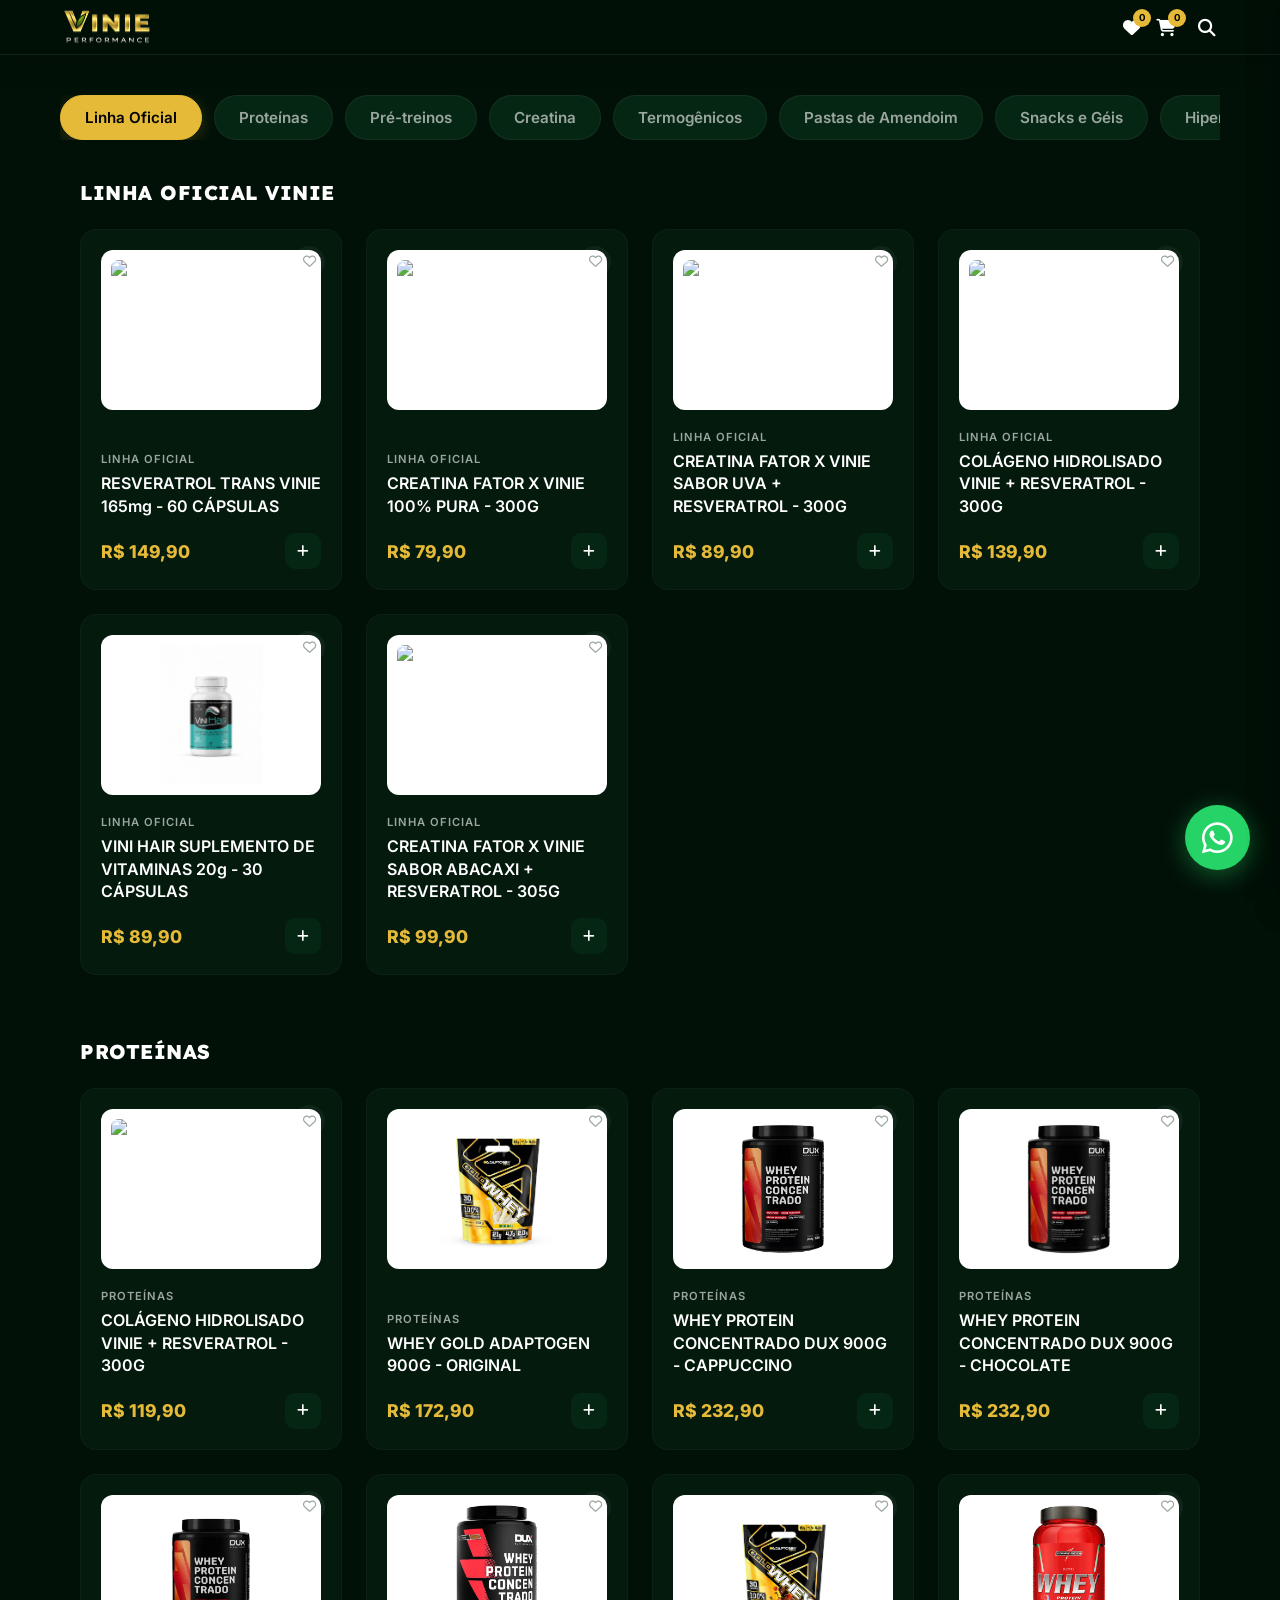
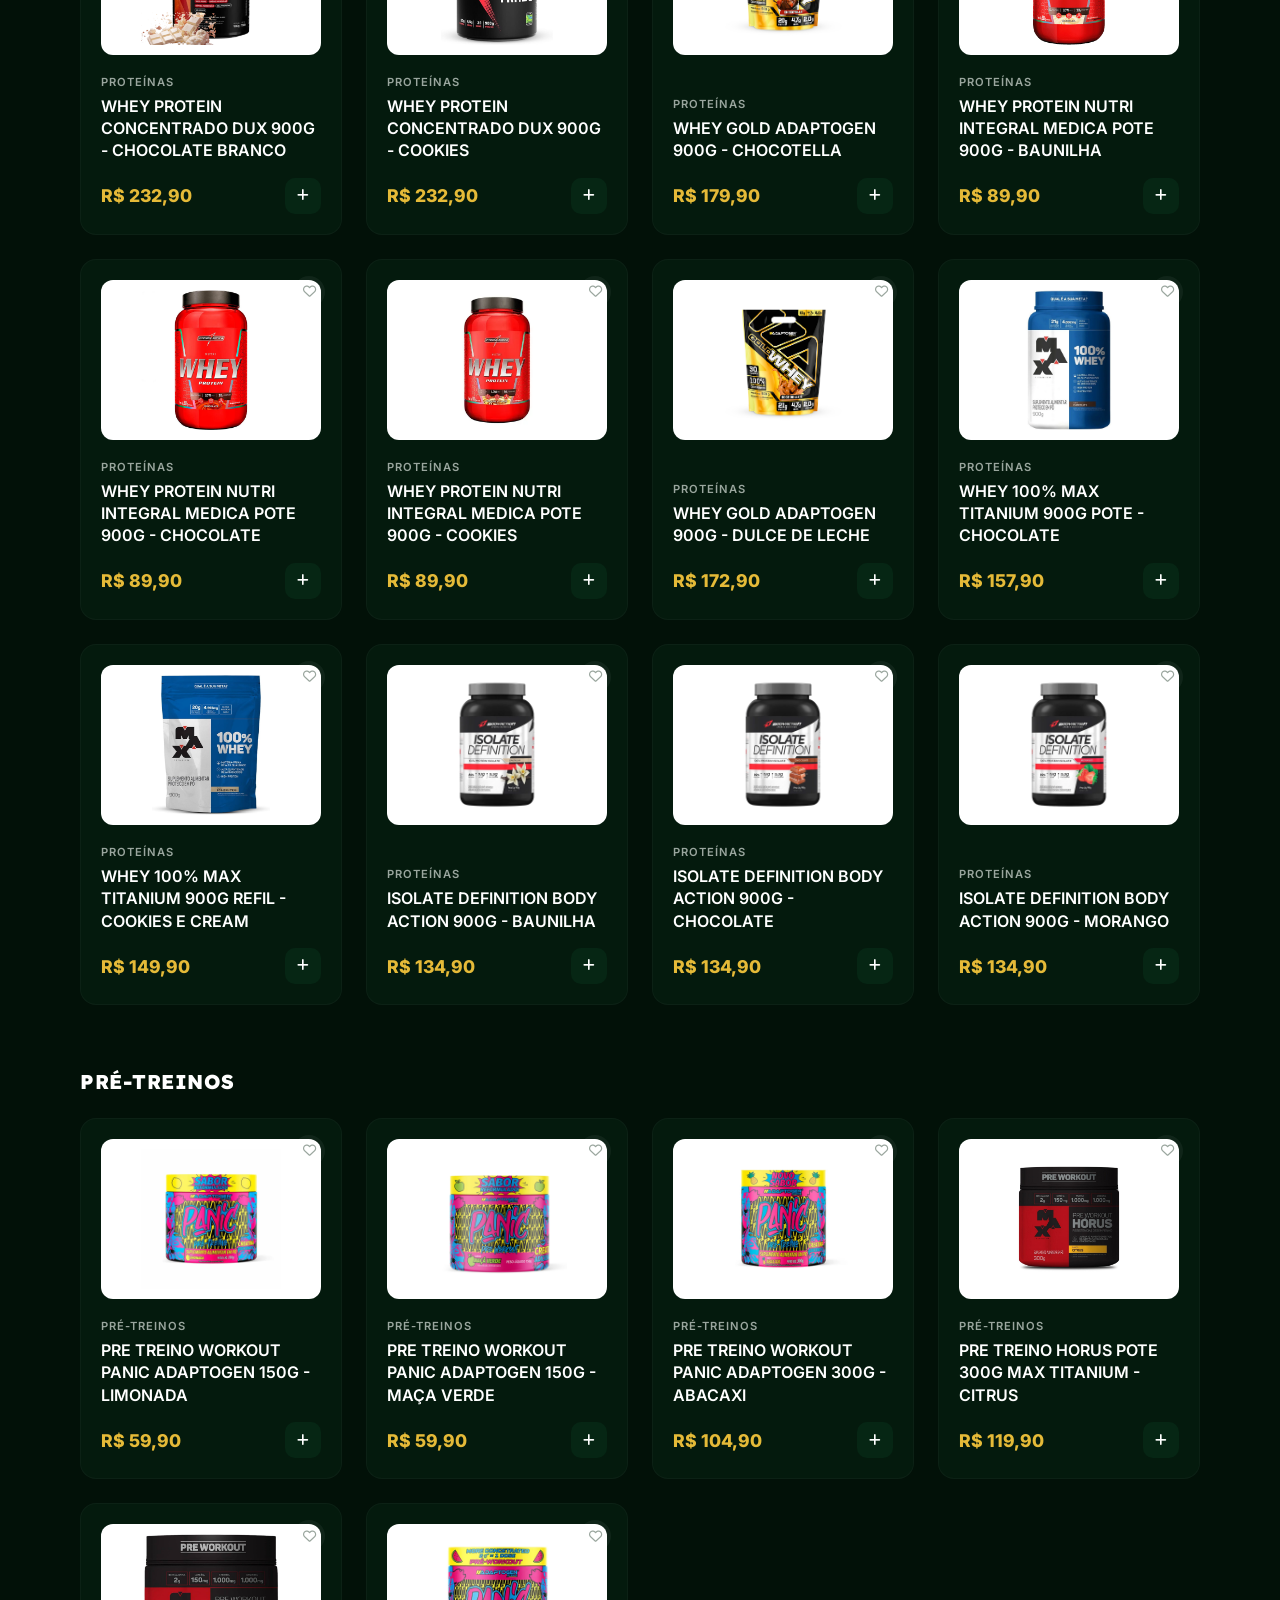
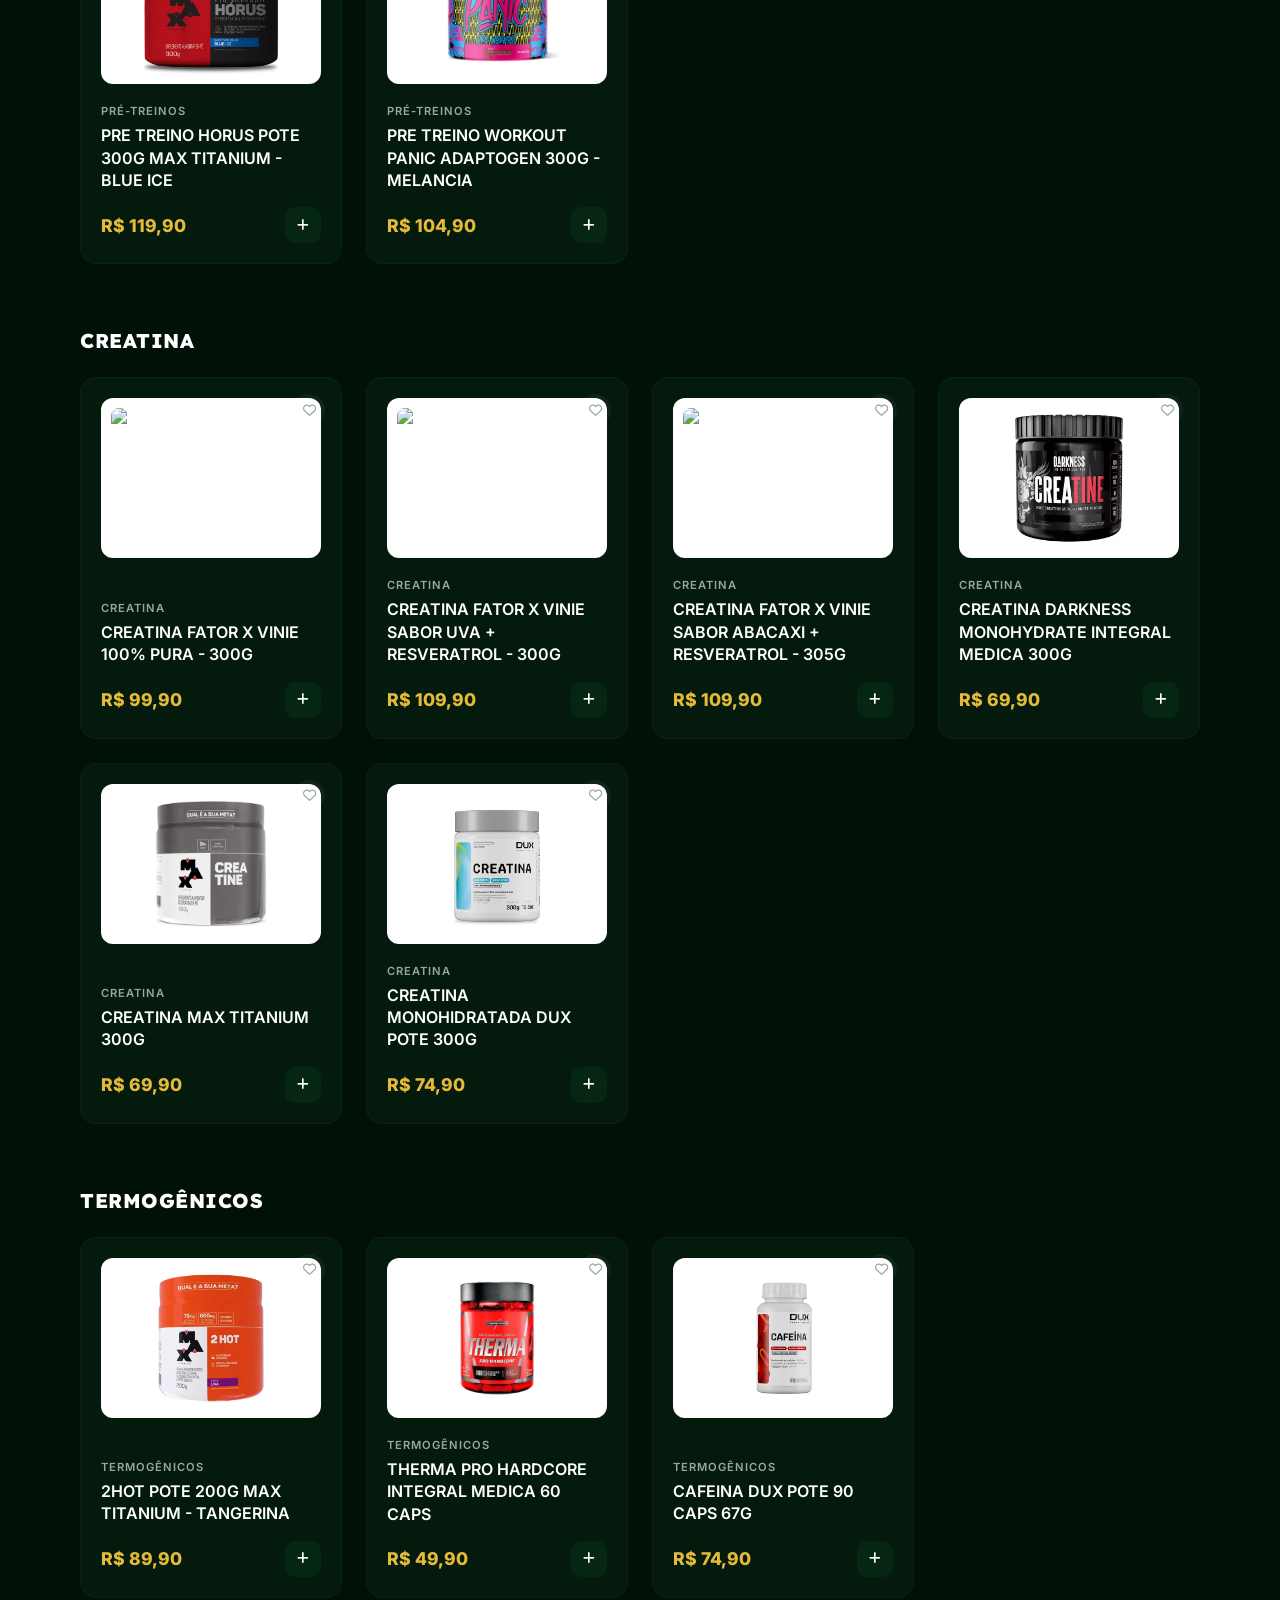
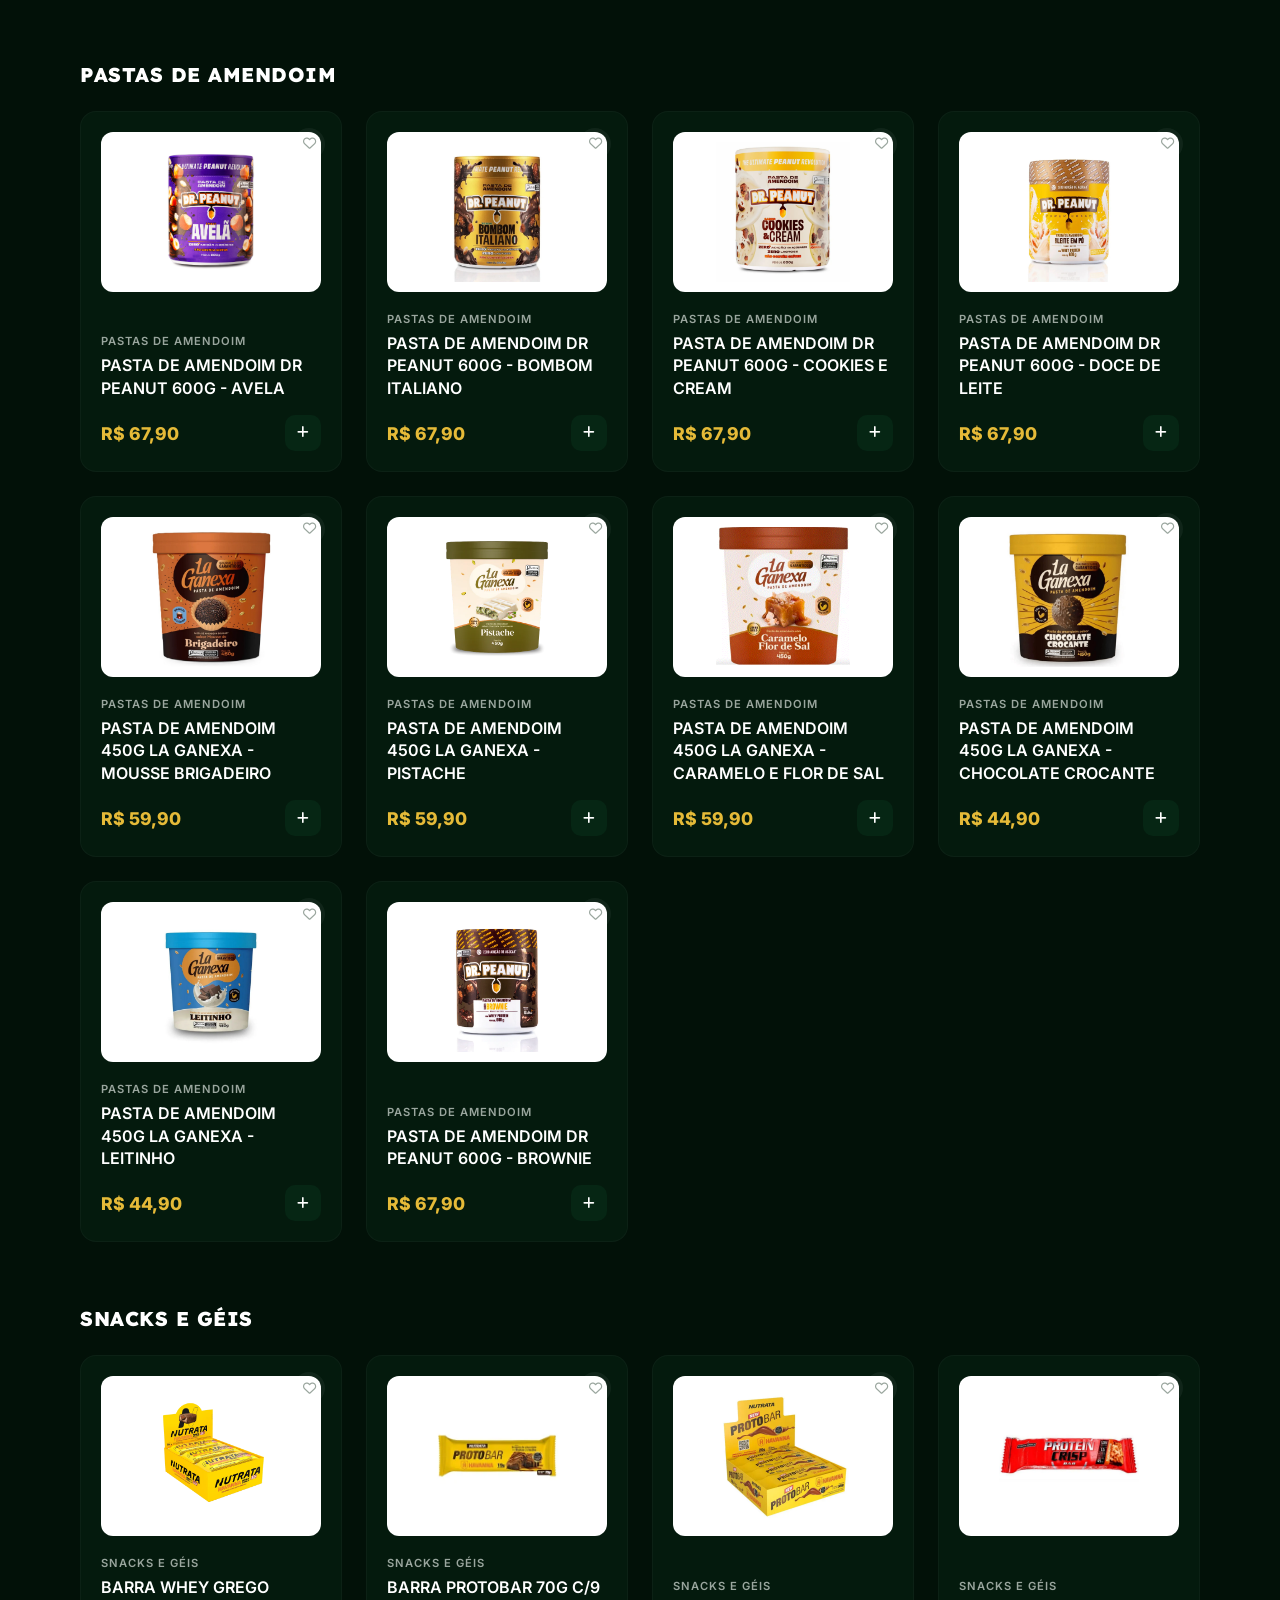
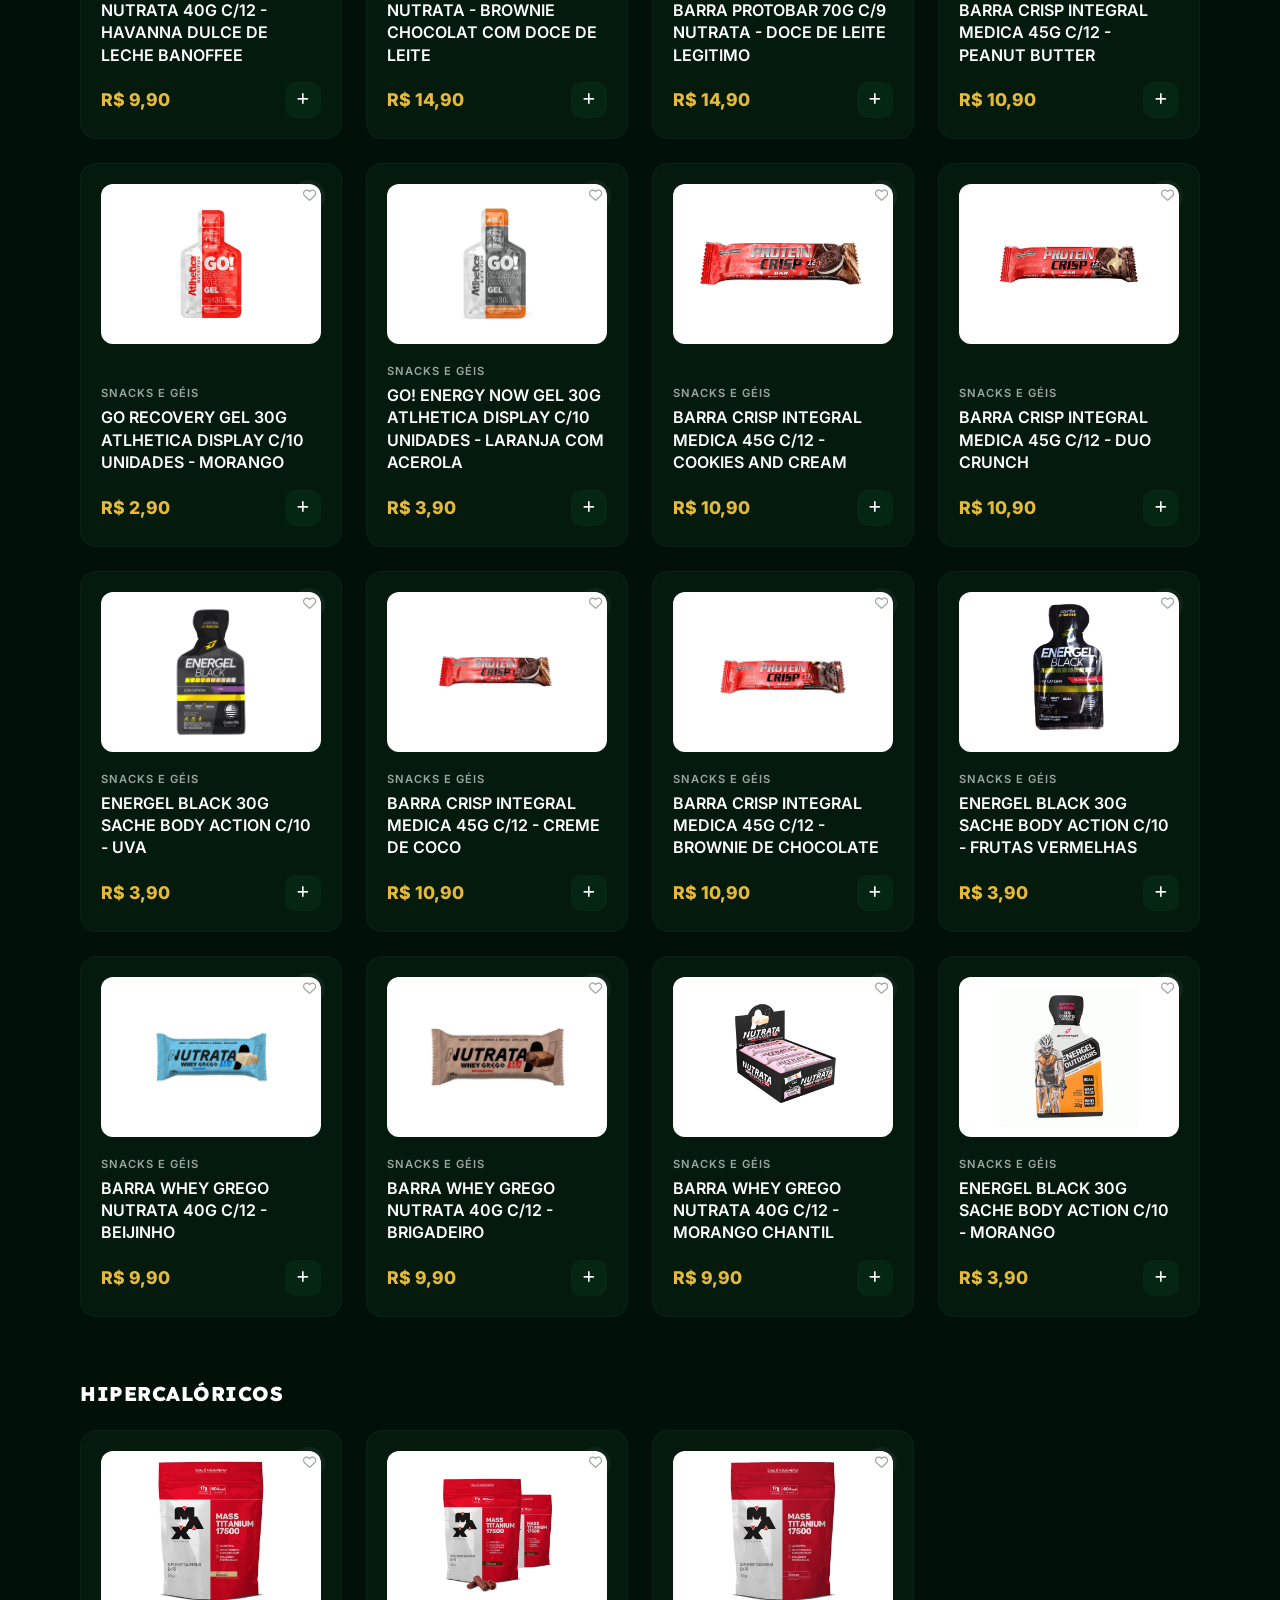
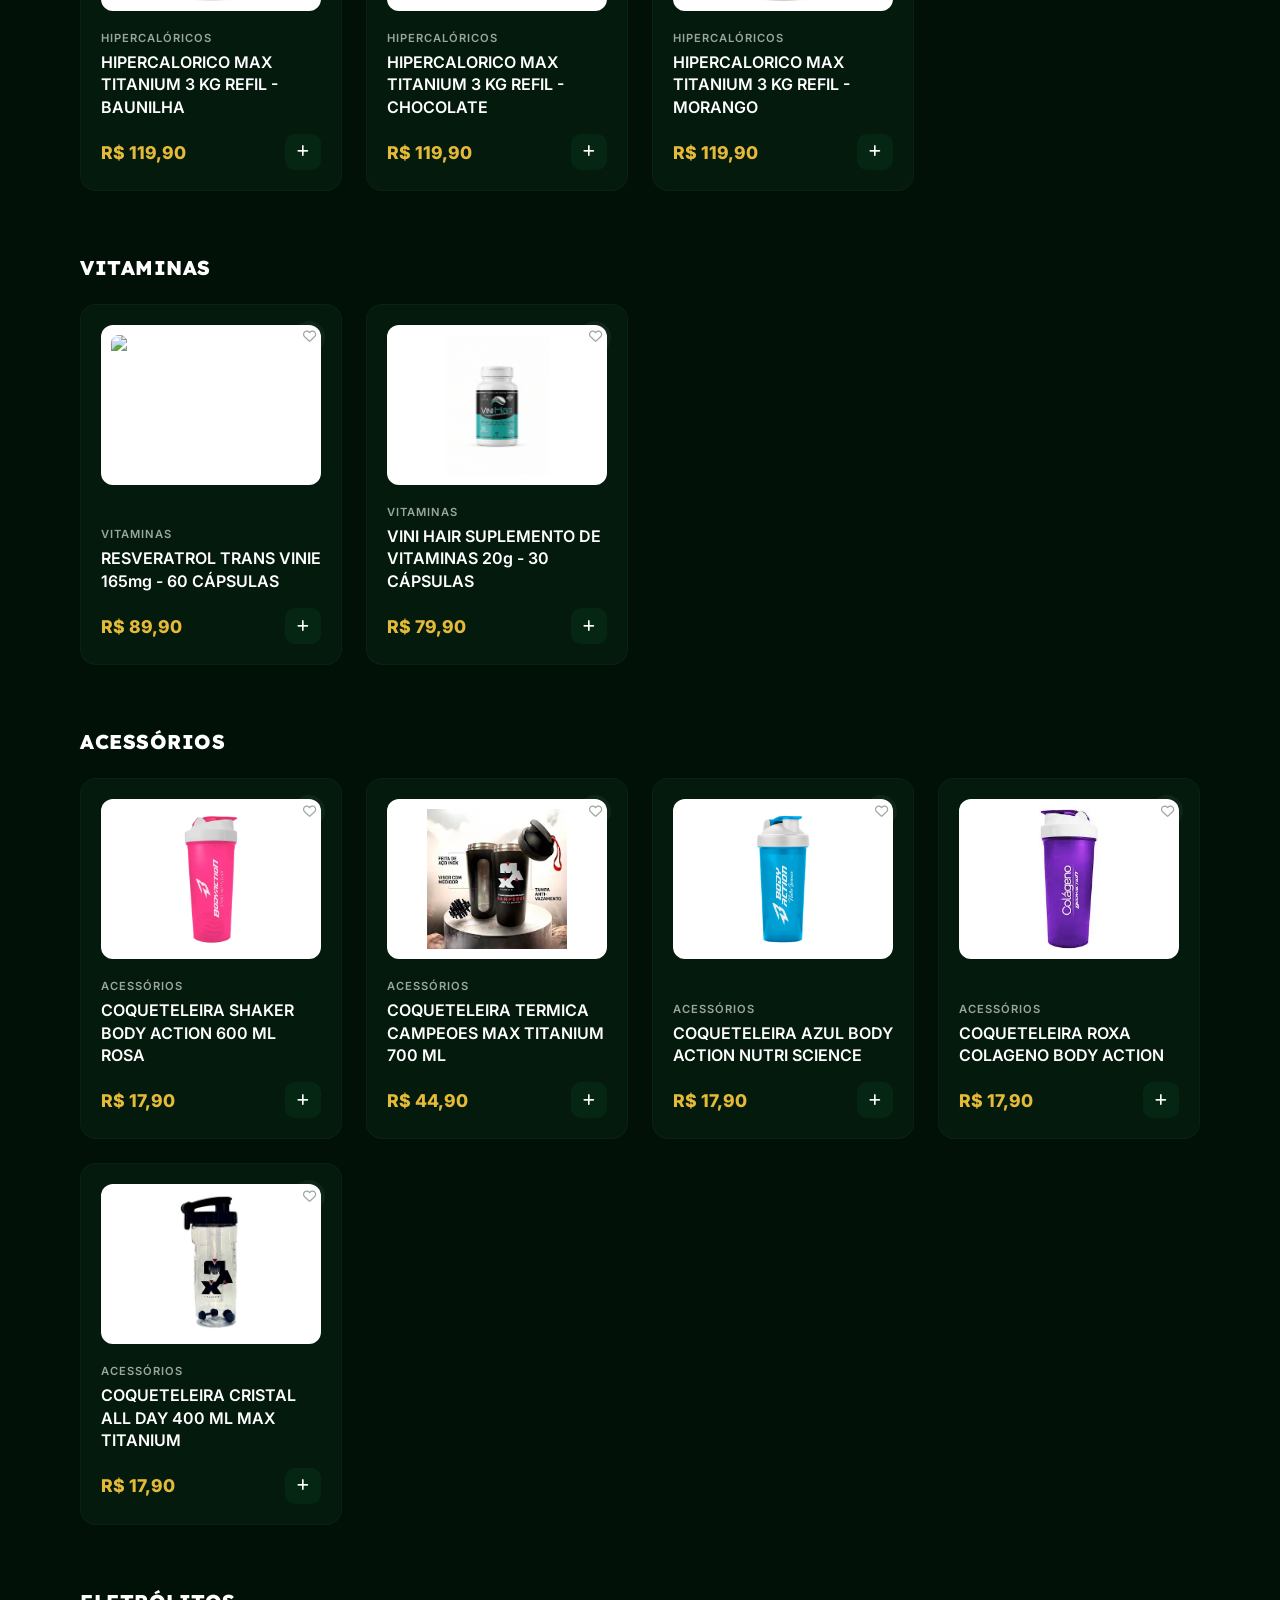
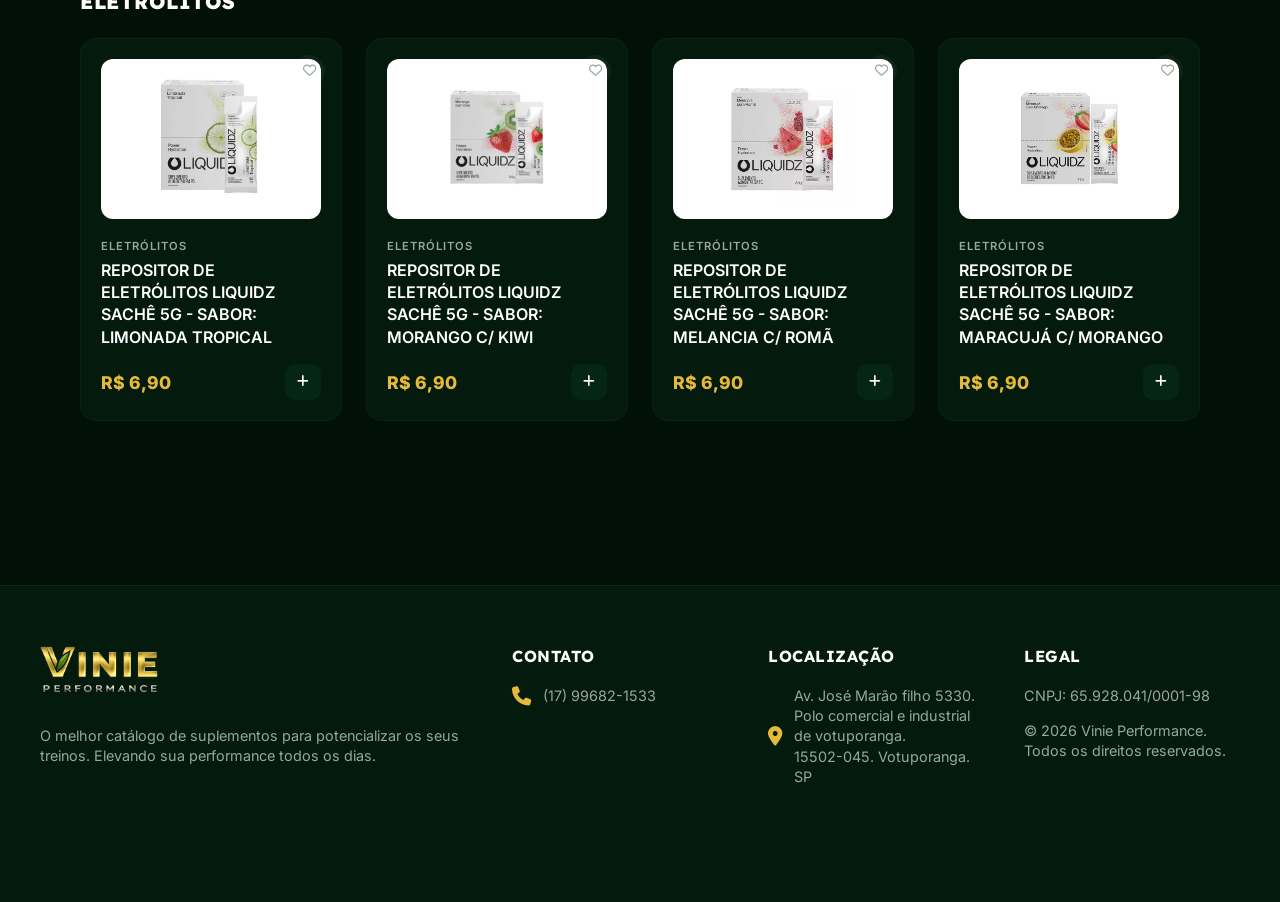
==== commit 7a98eda6: "Carrossel removido a pedido do Daniel, novos produtos adicionados e alguns valores reajustados." ====
--- a/index.html
+++ b/index.html
@@ -42,57 +42,8 @@
         </div>
     </header>
     <main class="main-content">
-        <!-- Sessão Hero - Banner Carrossel Grande Rotativo -->
-        <section class="hero-section">
-            <div class="carousel-container">
-                <div class="carousel-track" id="heroCarousel">
-                    <!-- Slide 1 -->
-                    <div class="hero-card slide">
-                        <div class="hero-content">
-                            <span class="badge badge-purple">NOVO LANÇAMENTO</span>
-                            <h2>PRÉ-TREINO<br />ELITE XTREME</h2>
-                            <p>Energia explosiva e foco laser para seus treinos mais intensos.</p>
-                            <button class="btn btn-primary hero-buy-btn" data-category="PRÉ-TREINOS" data-id="h1"
-                                data-price="189.90" data-title="Elite Xtreme Pro">
-                                COMPRAR AGORA <i class="fa-solid fa-arrow-right"></i>
-                            </button>
-                        </div>
-                    </div>
-                    <!-- Slide 2 -->
-                    <div class="hero-card slide" style="background: linear-gradient(135deg, #041f0f 0%, #021108 100%);">
-                        <div class="hero-content">
-                            <span class="badge badge-blue">OFERTA ESPECIAL</span>
-                            <h2>COMBO FORÇA<br />WHEY + CREATINA</h2>
-                            <p>A união perfeita para ganho de massa magra e explosão muscular.</p>
-                            <button class="btn btn-primary hero-buy-btn" data-category="COMBOS" data-id="c1"
-                                data-price="319.90" data-title="Combo Força: Whey + Creatina">
-                                APROVEITAR OFERTA <i class="fa-solid fa-arrow-right"></i>
-                            </button>
-                        </div>
-                    </div>
-                    <!-- Slide 3 -->
-                    <div class="hero-card slide" style="background: linear-gradient(135deg, #05231c 0%, #021108 100%);">
-                        <div class="hero-content">
-                            <span class="badge badge-purple"
-                                style="background-color: #3b82f6; color: #fff;">PÓS-TREINO</span>
-                            <h2>BCAA ULTRA<br />RECOVERY X</h2>
-                            <p>Recupere sua musculatura até 3x mais rápido sem dores no dia seguinte.</p>
-                            <button class="btn btn-primary hero-buy-btn" data-category="AMINOÁCIDOS" data-id="p3"
-                                data-price="129.90" data-title="BCAA Recovery X">
-                                COMPRAR AGORA <i class="fa-solid fa-arrow-right"></i>
-                            </button>
-                        </div>
-                    </div>
-                </div>
-            </div>
-            <div class="hero-pagination">
-                <div class="dot active"></div>
-                <div class="dot"></div>
-                <div class="dot"></div>
-            </div>
-        </section>
         <!-- Filtro Navegacional das Abas de Categorias -->
-        <section class="categories-section">
+        <section class="categories-section" style="margin-top: 40px;">
             <ul class="category-tabs">
                 <li class="tab active"><a href="#linha-oficial">Linha Oficial</a></li>
                 <li class="tab"><a href="#proteinas">Proteínas</a></li>
@@ -104,6 +55,7 @@
                 <li class="tab"><a href="#hipercaloricos">Hipercalóricos</a></li>
                 <li class="tab"><a href="#vitaminas">Vitaminas</a></li>
                 <li class="tab"><a href="#acessorios">Acessórios</a></li>
+                <li class="tab"><a href="#eletrolitos">Eletrólitos</a></li>
             </ul>
         </section>
         <!-- PRODUTOS GERADOS -->
@@ -121,7 +73,7 @@
                     <div class="product-info">
                         <span class="category">LINHA OFICIAL</span>
                         <h4 class="product-title">RESVERATROL TRANS VINIE 165mg - 60 CÁPSULAS</h4>
-                        <div class="product-bottom"><span class="price">R$ 89,90</span><button class="add-btn"><i
+                        <div class="product-bottom"><span class="price">R$ 149,90</span><button class="add-btn"><i
                                     class="fa-solid fa-plus"></i></button></div>
                     </div>
                 </div>
@@ -134,7 +86,7 @@
                     <div class="product-info">
                         <span class="category">LINHA OFICIAL</span>
                         <h4 class="product-title">CREATINA FATOR X VINIE 100% PURA - 300G</h4>
-                        <div class="product-bottom"><span class="price">R$ 99,90</span><button class="add-btn"><i
+                        <div class="product-bottom"><span class="price">R$ 79,90</span><button class="add-btn"><i
                                     class="fa-solid fa-plus"></i></button></div>
                     </div>
                 </div>
@@ -147,7 +99,7 @@
                     <div class="product-info">
                         <span class="category">LINHA OFICIAL</span>
                         <h4 class="product-title">CREATINA FATOR X VINIE SABOR UVA + RESVERATROL - 300G</h4>
-                        <div class="product-bottom"><span class="price">R$ 109,90</span><button class="add-btn"><i
+                        <div class="product-bottom"><span class="price">R$ 89,90</span><button class="add-btn"><i
                                     class="fa-solid fa-plus"></i></button></div>
                     </div>
                 </div>
@@ -160,7 +112,7 @@
                     <div class="product-info">
                         <span class="category">LINHA OFICIAL</span>
                         <h4 class="product-title">COLÁGENO HIDROLISADO VINIE + RESVERATROL - 300G</h4>
-                        <div class="product-bottom"><span class="price">R$ 119,90</span><button class="add-btn"><i
+                        <div class="product-bottom"><span class="price">R$ 139,90</span><button class="add-btn"><i
                                     class="fa-solid fa-plus"></i></button></div>
                     </div>
                 </div>
@@ -173,7 +125,7 @@
                     <div class="product-info">
                         <span class="category">LINHA OFICIAL</span>
                         <h4 class="product-title">VINI HAIR SUPLEMENTO DE VITAMINAS 20g - 30 CÁPSULAS</h4>
-                        <div class="product-bottom"><span class="price">R$ 79,90</span><button class="add-btn"><i
+                        <div class="product-bottom"><span class="price">R$ 89,90</span><button class="add-btn"><i
                                     class="fa-solid fa-plus"></i></button></div>
                     </div>
                 </div>
@@ -186,7 +138,7 @@
                     <div class="product-info">
                         <span class="category">LINHA OFICIAL</span>
                         <h4 class="product-title">CREATINA FATOR X VINIE SABOR ABACAXI + RESVERATROL - 305G</h4>
-                        <div class="product-bottom"><span class="price">R$ 109,90</span><button class="add-btn"><i
+                        <div class="product-bottom"><span class="price">R$ 99,90</span><button class="add-btn"><i
                                     class="fa-solid fa-plus"></i></button></div>
                     </div>
                 </div>
@@ -1127,6 +1079,65 @@
                         <span class="category">ACESSÓRIOS</span>
                         <h4 class="product-title">COQUETELEIRA CRISTAL ALL DAY 400 ML MAX TITANIUM</h4>
                         <div class="product-bottom"><span class="price">R$ 17,90</span><button class="add-btn"><i
+                                    class="fa-solid fa-plus"></i></button></div>
+                    </div>
+                </div>
+            </div>
+        </section>
+        <section class="featured-section" id="eletrolitos" style="margin-top: 40px;">
+            <div class="section-header">
+                <h3>ELETRÓLITOS</h3>
+            </div>
+            <div class="product-grid">
+                <div class="product-card" data-category="ELETRÓLITOS" data-id="p62" data-price="6.90"
+                    data-title="REPOSITOR DE ELETRÓLITOS LIQUIDZ SACHÊ 5G - SABOR: LIMONADA TROPICAL">
+                    <button class="wishlist-btn"><i class="fa-regular fa-heart"></i></button>
+                    <div class="product-image"><img alt="REPOSITOR DE ELETRÓLITOS LIQUIDZ SACHÊ 5G - SABOR: LIMONADA TROPICAL"
+                            src="img/products/p62.jpg"
+                            style="width: 100%; height: 100%; object-fit: contain;  border-radius: 8px;" /></div>
+                    <div class="product-info">
+                        <span class="category">ELETRÓLITOS</span>
+                        <h4 class="product-title">REPOSITOR DE ELETRÓLITOS LIQUIDZ SACHÊ 5G - SABOR: LIMONADA TROPICAL</h4>
+                        <div class="product-bottom"><span class="price">R$ 6,90</span><button class="add-btn"><i
+                                    class="fa-solid fa-plus"></i></button></div>
+                    </div>
+                </div>
+                <div class="product-card" data-category="ELETRÓLITOS" data-id="p63" data-price="6.90"
+                    data-title="REPOSITOR DE ELETRÓLITOS LIQUIDZ SACHÊ 5G - SABOR: MORANGO C/ KIWI">
+                    <button class="wishlist-btn"><i class="fa-regular fa-heart"></i></button>
+                    <div class="product-image"><img alt="REPOSITOR DE ELETRÓLITOS LIQUIDZ SACHÊ 5G - SABOR: MORANGO C/ KIWI"
+                            src="img/products/p63.jpg"
+                            style="width: 100%; height: 100%; object-fit: contain;  border-radius: 8px;" /></div>
+                    <div class="product-info">
+                        <span class="category">ELETRÓLITOS</span>
+                        <h4 class="product-title">REPOSITOR DE ELETRÓLITOS LIQUIDZ SACHÊ 5G - SABOR: MORANGO C/ KIWI</h4>
+                        <div class="product-bottom"><span class="price">R$ 6,90</span><button class="add-btn"><i
+                                    class="fa-solid fa-plus"></i></button></div>
+                    </div>
+                </div>
+                <div class="product-card" data-category="ELETRÓLITOS" data-id="p64" data-price="6.90"
+                    data-title="REPOSITOR DE ELETRÓLITOS LIQUIDZ SACHÊ 5G - SABOR: MELANCIA C/ ROMÃ">
+                    <button class="wishlist-btn"><i class="fa-regular fa-heart"></i></button>
+                    <div class="product-image"><img alt="REPOSITOR DE ELETRÓLITOS LIQUIDZ SACHÊ 5G - SABOR: MELANCIA C/ ROMÃ"
+                            src="img/products/p64.jpg"
+                            style="width: 100%; height: 100%; object-fit: contain;  border-radius: 8px;" /></div>
+                    <div class="product-info">
+                        <span class="category">ELETRÓLITOS</span>
+                        <h4 class="product-title">REPOSITOR DE ELETRÓLITOS LIQUIDZ SACHÊ 5G - SABOR: MELANCIA C/ ROMÃ</h4>
+                        <div class="product-bottom"><span class="price">R$ 6,90</span><button class="add-btn"><i
+                                    class="fa-solid fa-plus"></i></button></div>
+                    </div>
+                </div>
+                <div class="product-card" data-category="ELETRÓLITOS" data-id="p65" data-price="6.90"
+                    data-title="REPOSITOR DE ELETRÓLITOS LIQUIDZ SACHÊ 5G - SABOR: MARACUJÁ C/ MORANGO">
+                    <button class="wishlist-btn"><i class="fa-regular fa-heart"></i></button>
+                    <div class="product-image"><img alt="REPOSITOR DE ELETRÓLITOS LIQUIDZ SACHÊ 5G - SABOR: MARACUJÁ C/ MORANGO"
+                            src="img/products/p65.jpg"
+                            style="width: 100%; height: 100%; object-fit: contain;  border-radius: 8px;" /></div>
+                    <div class="product-info">
+                        <span class="category">ELETRÓLITOS</span>
+                        <h4 class="product-title">REPOSITOR DE ELETRÓLITOS LIQUIDZ SACHÊ 5G - SABOR: MARACUJÁ C/ MORANGO</h4>
+                        <div class="product-bottom"><span class="price">R$ 6,90</span><button class="add-btn"><i
                                     class="fa-solid fa-plus"></i></button></div>
                     </div>
                 </div>
@@ -1176,7 +1187,7 @@
             <div class="footer-links">
                 <h4>Contato</h4>
                 <p><i class="fa-solid fa-phone"></i> (17) 99682-1533</p>
-                <p><i class="fa-solid fa-envelope"></i> contato@email.com</p>
+                <!-- <p><i class="fa-solid fa-envelope"></i> contato@email.com</p> -->
             </div>
             <div class="footer-location">
                 <h4>Localização</h4>
--- a/styles.css
+++ b/styles.css
@@ -274,7 +274,7 @@
 
 /* Categorias */
 .categories-section {
-    padding: 0 0 32px 0;
+    padding: 0 0 0 0;
     overflow-x: auto;
     -webkit-overflow-scrolling: touch;
     scrollbar-width: none;
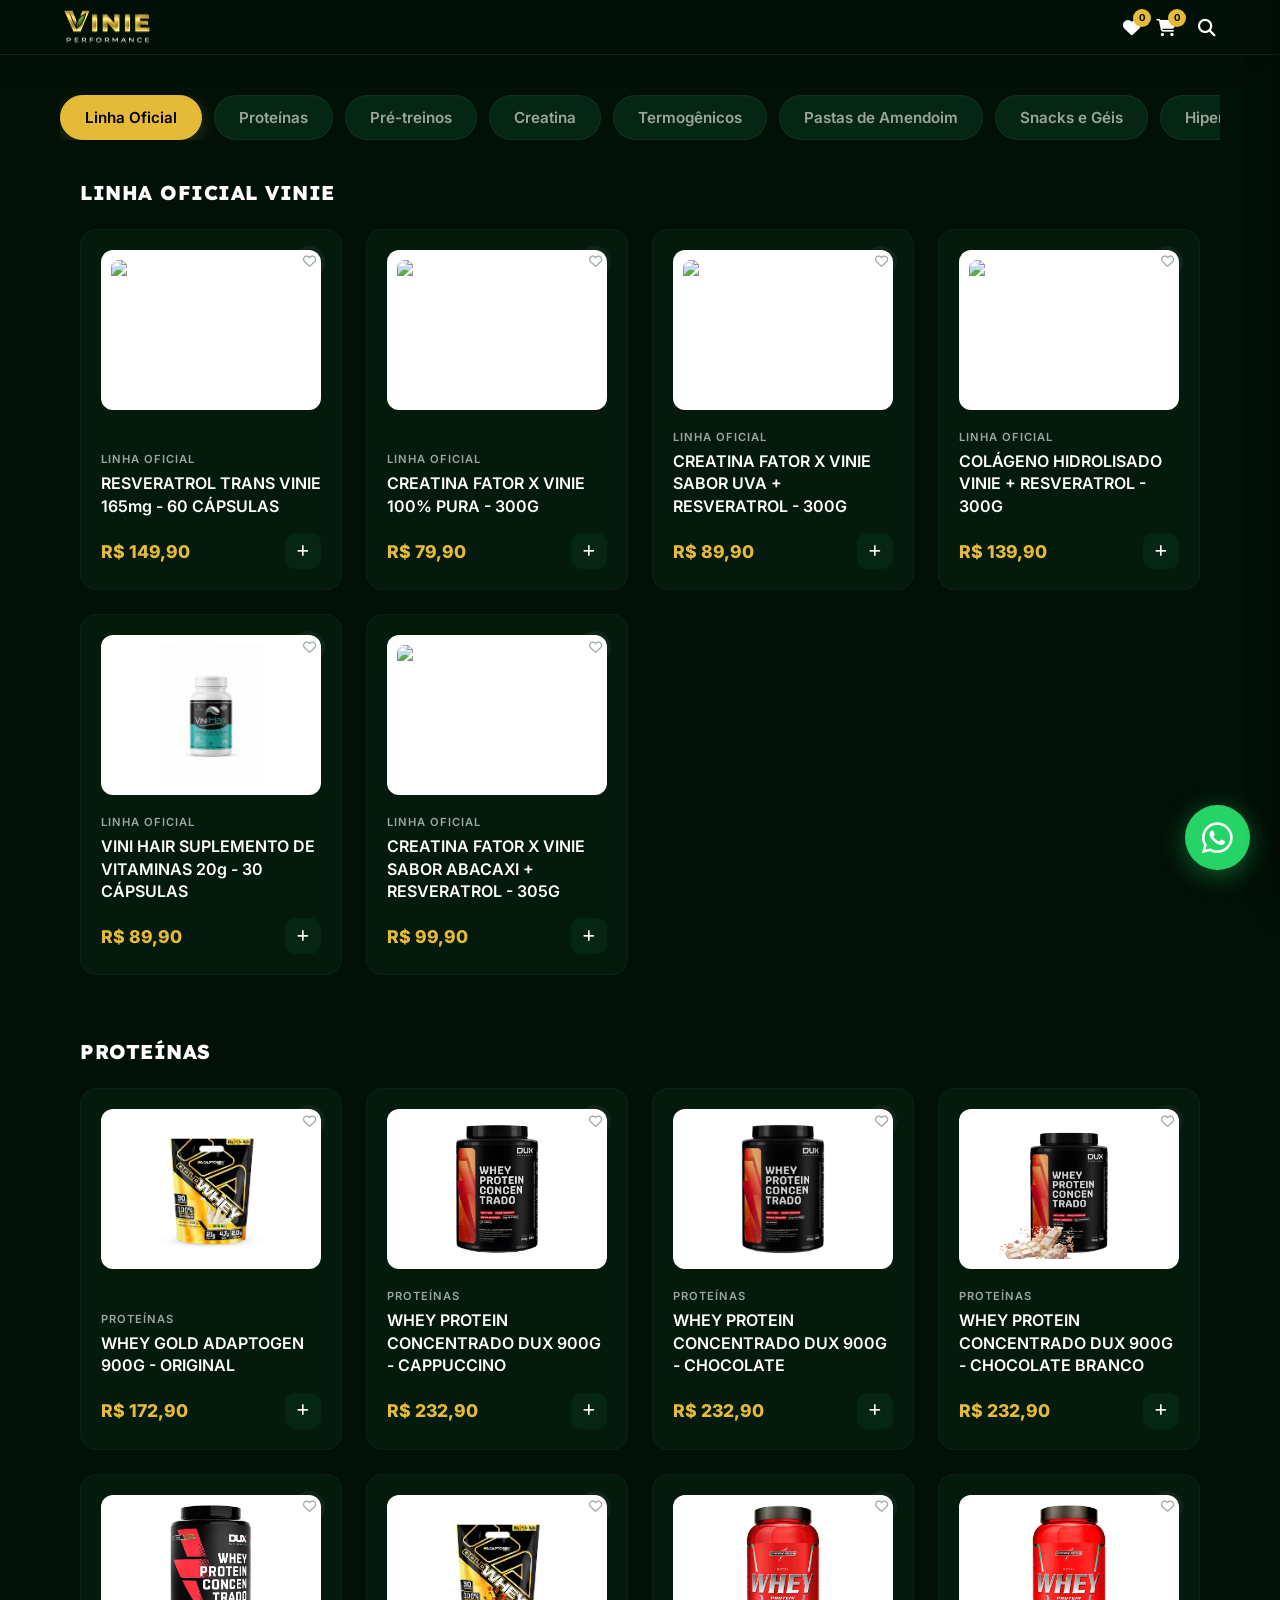
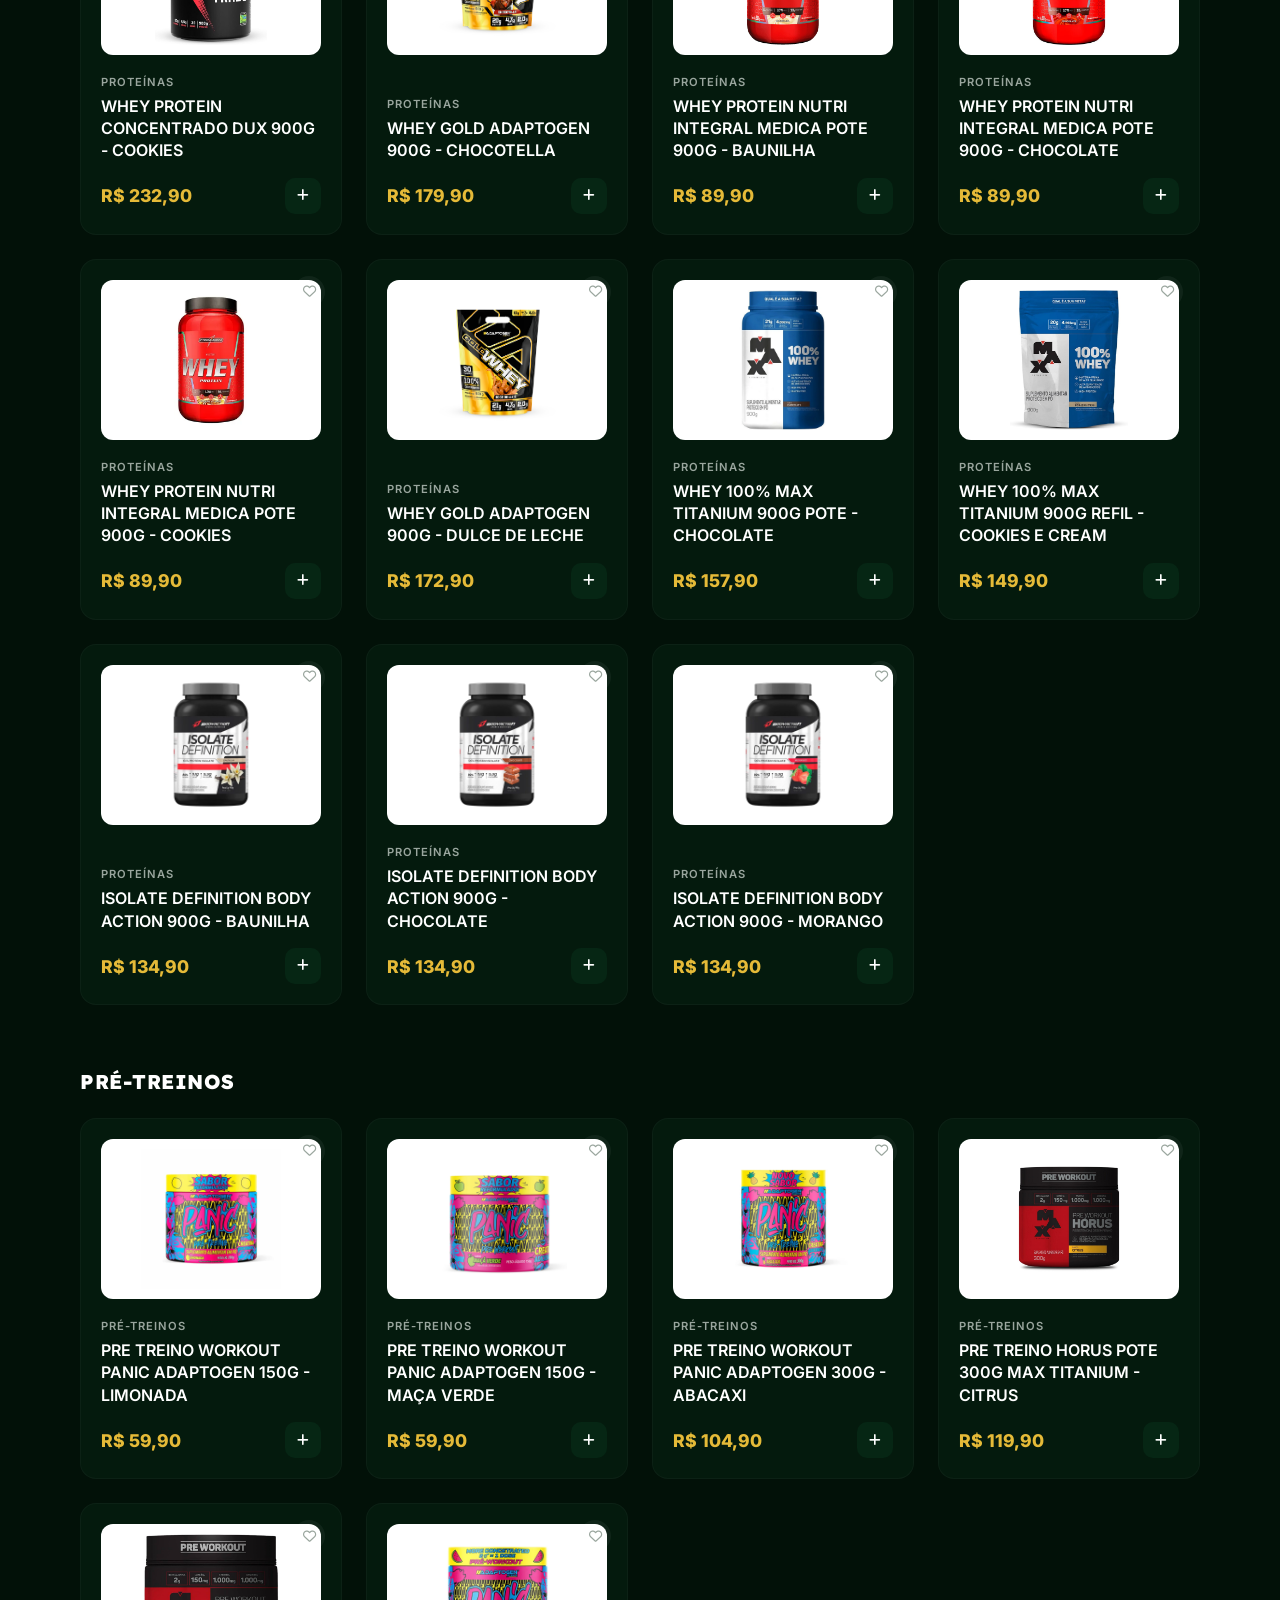
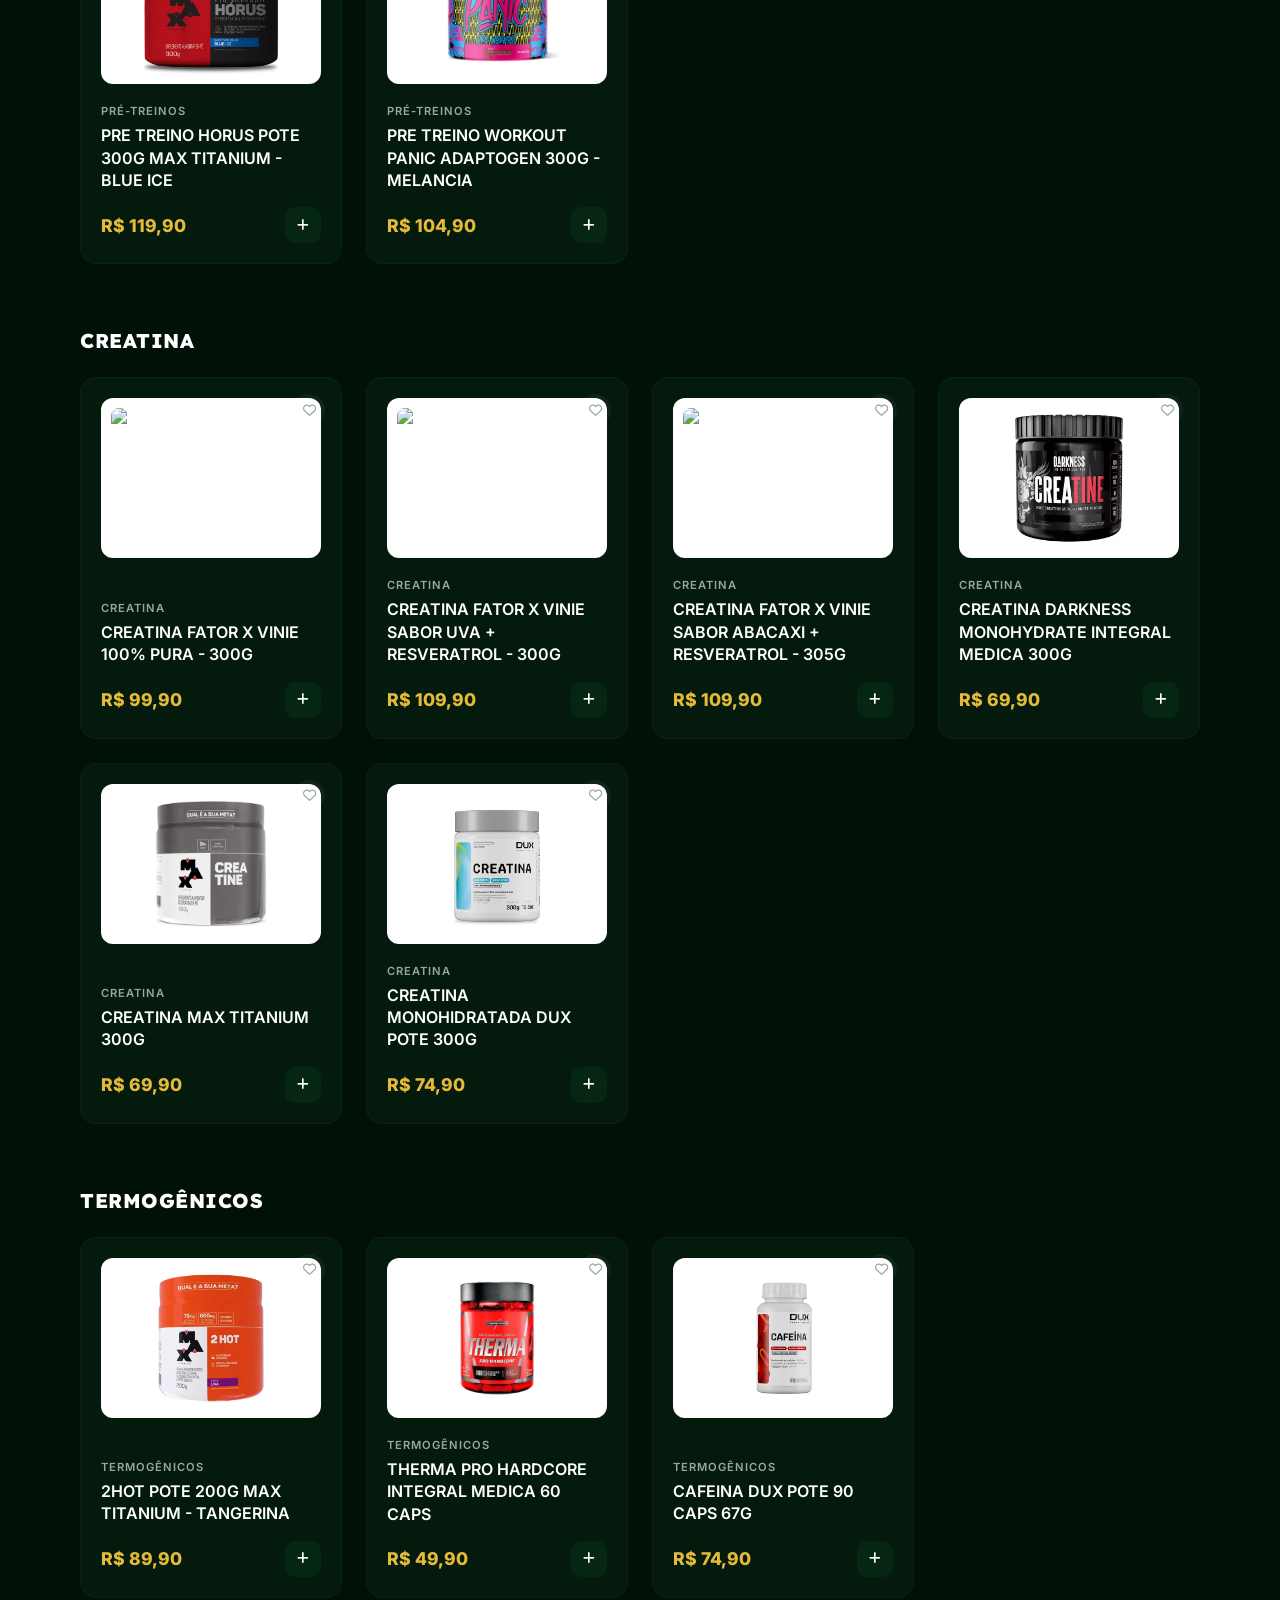
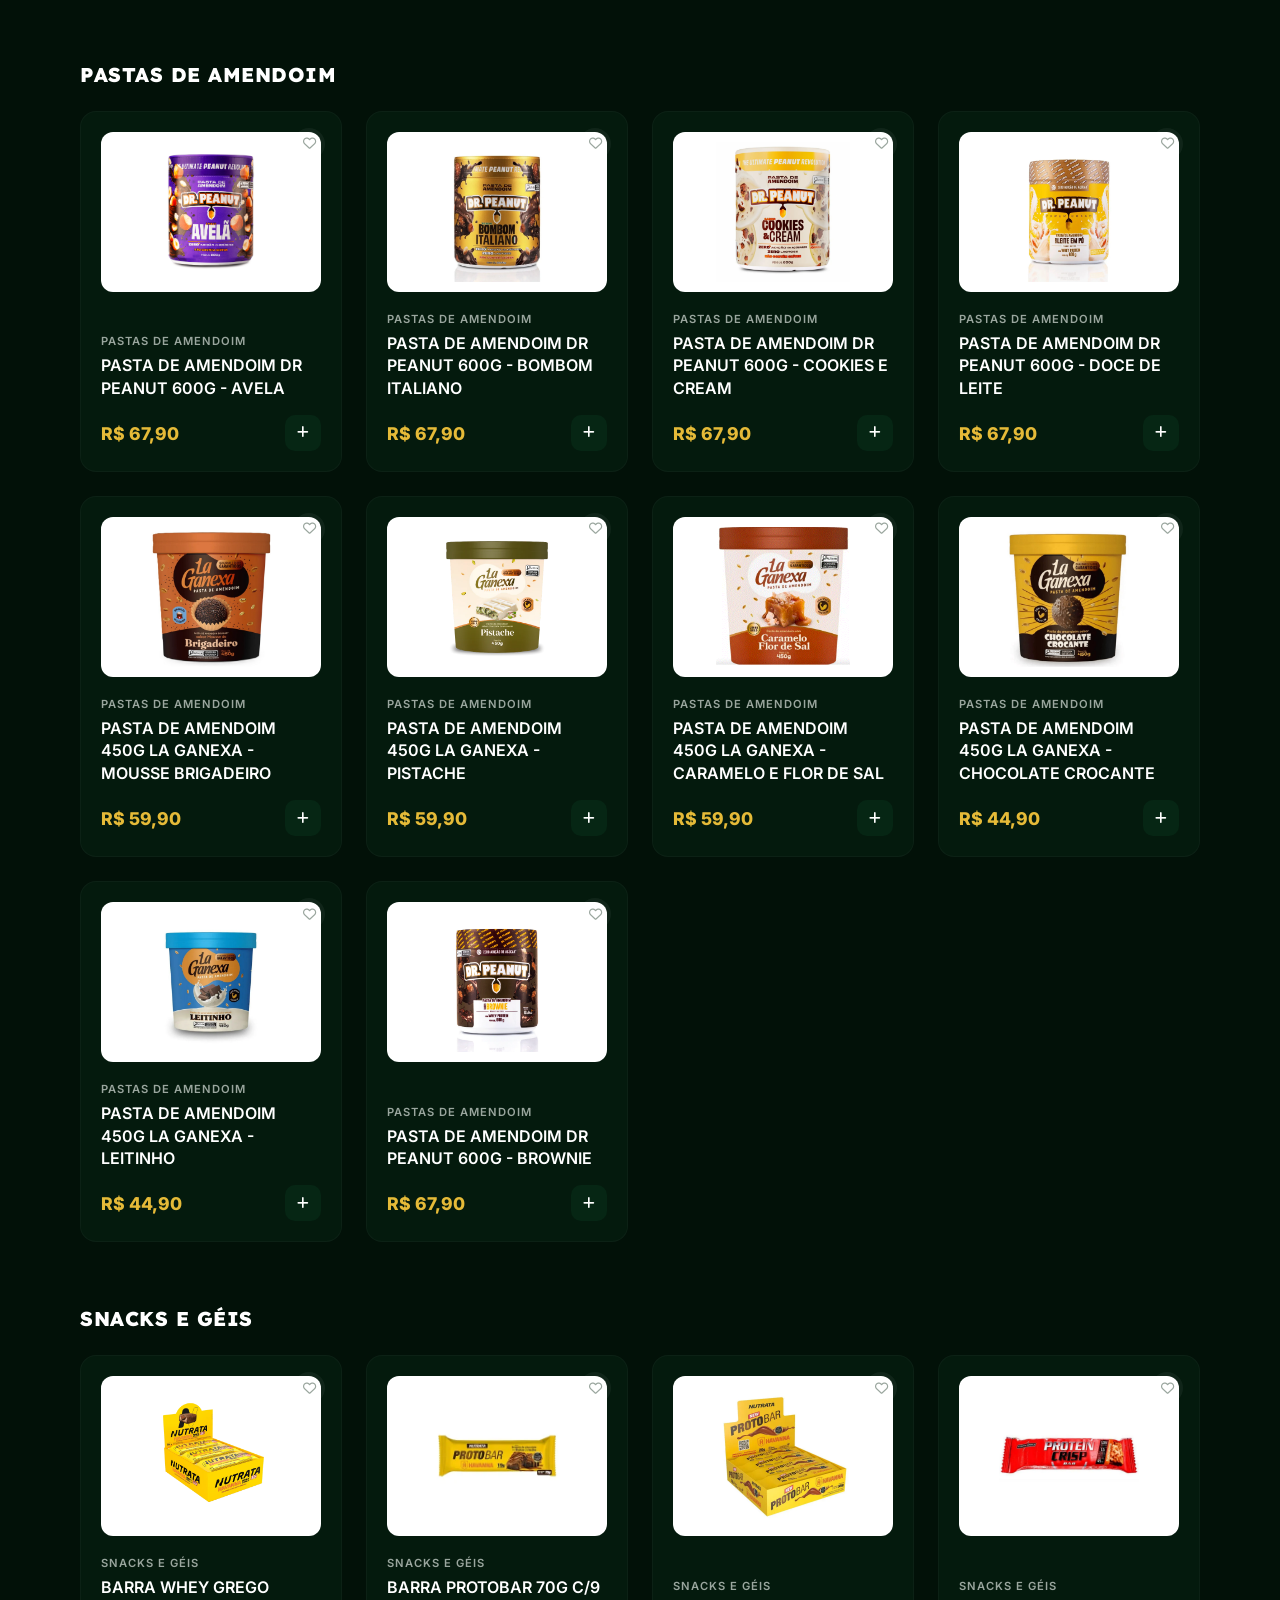
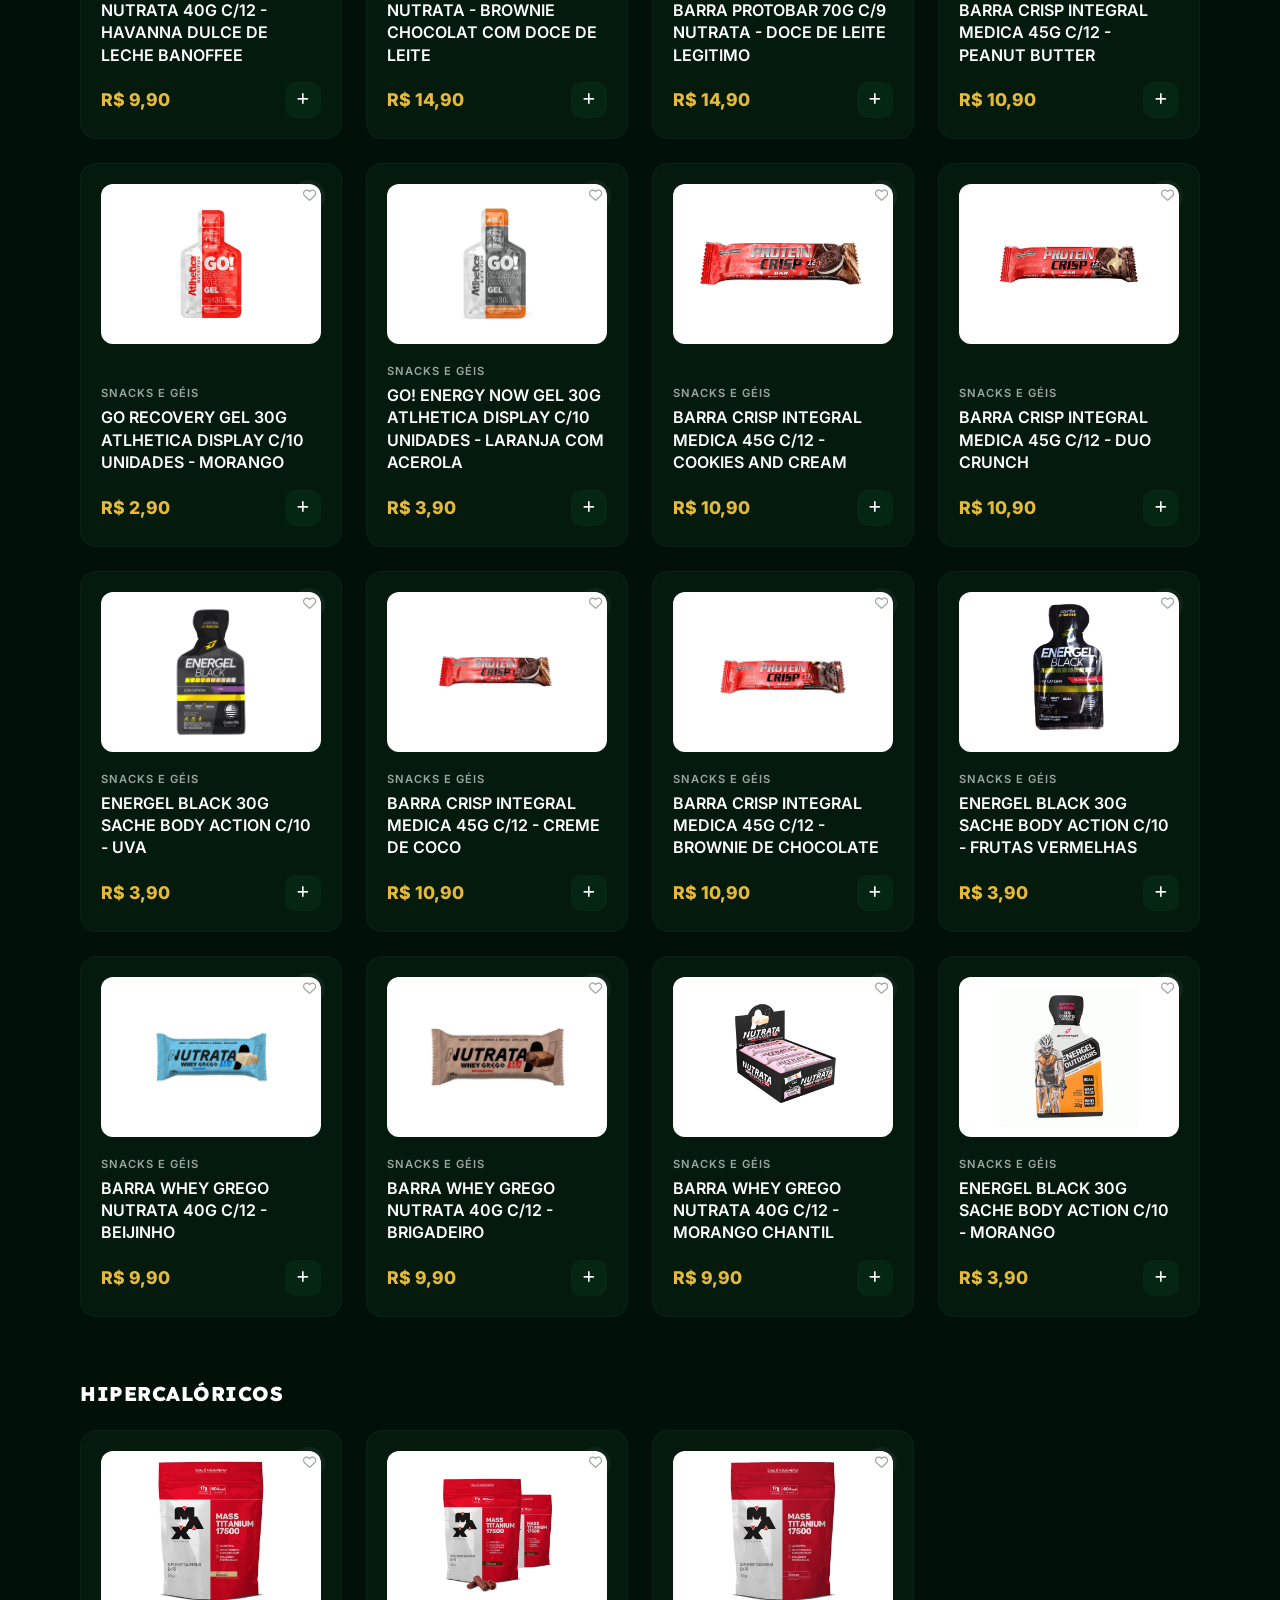
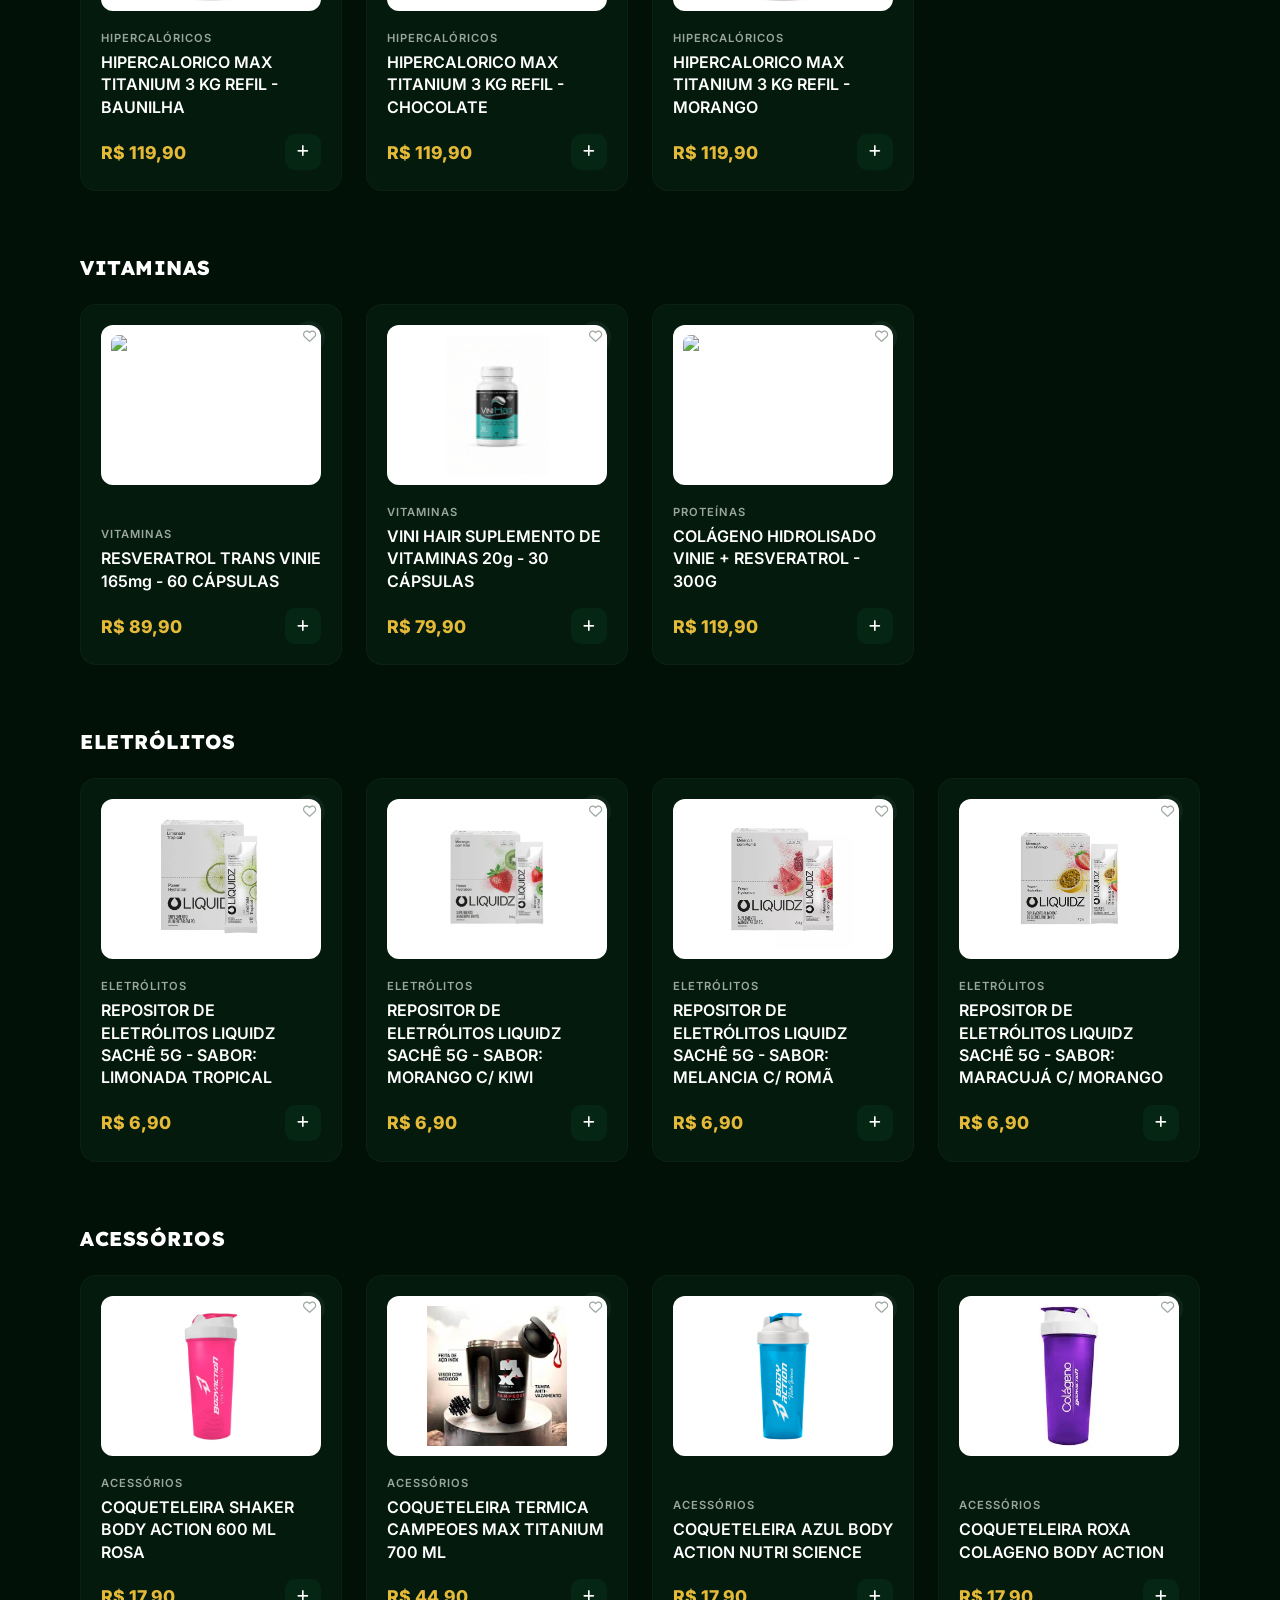
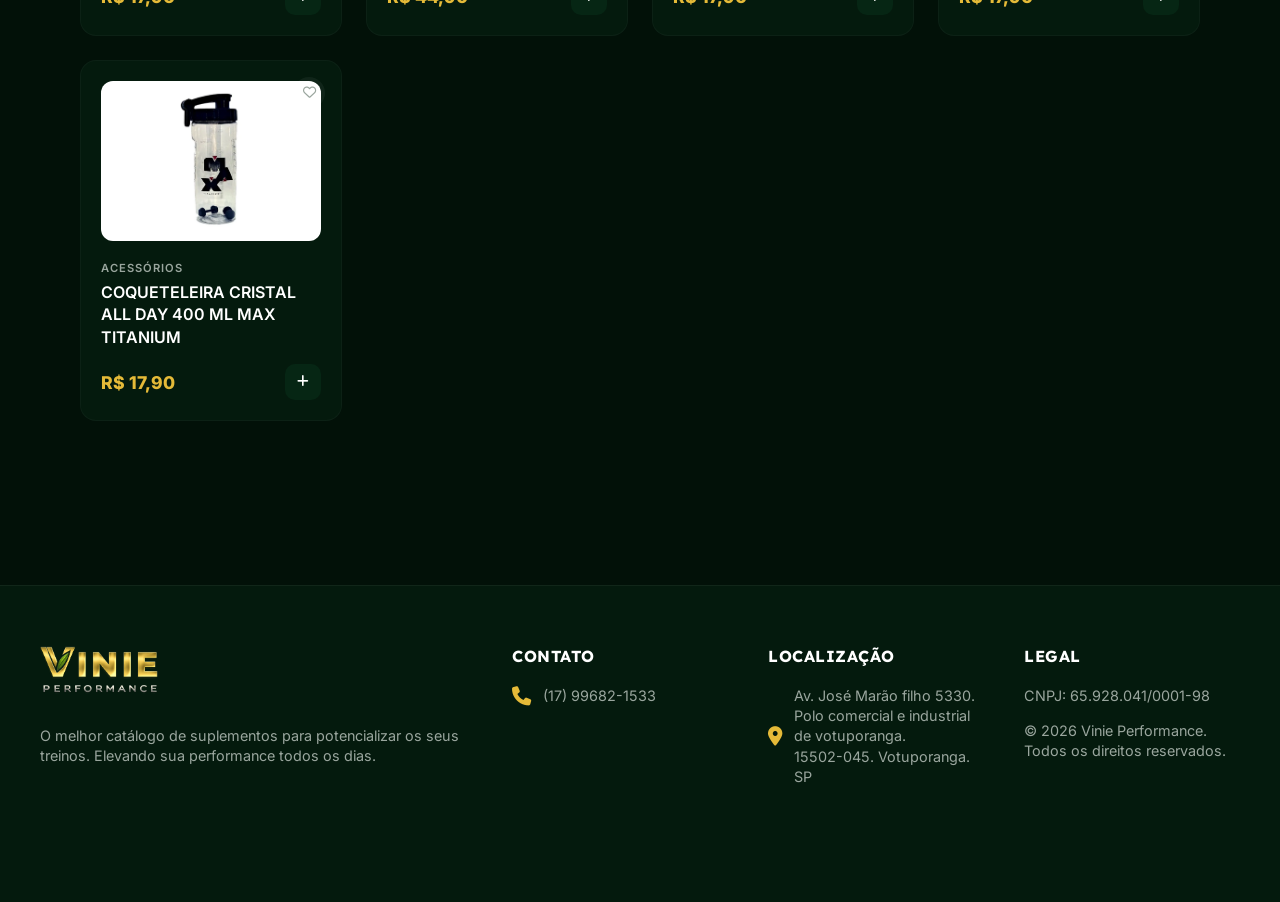
==== commit 02b8bdd6: "Alterada a posição da seção ELETRÓLITOS e realizados pequenos ajustes em outros produtos." ====
--- a/index.html
+++ b/index.html
@@ -149,19 +149,6 @@
                 <h3>PROTEÍNAS</h3>
             </div>
             <div class="product-grid">
-                <div class="product-card" data-category="PROTEÍNAS" data-id="v04" data-price="119.90"
-                    data-title="COLÁGENO HIDROLISADO VINIE + RESVERATROL - 300G">
-                    <button class="wishlist-btn"><i class="fa-regular fa-heart"></i></button>
-                    <div class="product-image"><img alt="COLÁGENO HIDROLISADO VINIE + RESVERATROL - 300G"
-                            src="img/products/v04.png"
-                            style="width: 100%; height: 100%; object-fit: contain;  border-radius: 8px;" /></div>
-                    <div class="product-info">
-                        <span class="category">PROTEÍNAS</span>
-                        <h4 class="product-title">COLÁGENO HIDROLISADO VINIE + RESVERATROL - 300G</h4>
-                        <div class="product-bottom"><span class="price">R$ 119,90</span><button class="add-btn"><i
-                                    class="fa-solid fa-plus"></i></button></div>
-                    </div>
-                </div>
                 <div class="product-card" data-category="PROTEÍNAS" data-id="p1" data-price="172.90"
                     data-title="WHEY GOLD ADAPTOGEN 900G - ORIGINAL">
                     <button class="wishlist-btn"><i class="fa-regular fa-heart"></i></button>
@@ -1010,6 +997,78 @@
                                     class="fa-solid fa-plus"></i></button></div>
                     </div>
                 </div>
+                <div class="product-card" data-category="PROTEÍNAS" data-id="v04" data-price="119.90"
+                    data-title="COLÁGENO HIDROLISADO VINIE + RESVERATROL - 300G">
+                    <button class="wishlist-btn"><i class="fa-regular fa-heart"></i></button>
+                    <div class="product-image"><img alt="COLÁGENO HIDROLISADO VINIE + RESVERATROL - 300G"
+                            src="img/products/v04.png"
+                            style="width: 100%; height: 100%; object-fit: contain;  border-radius: 8px;" /></div>
+                    <div class="product-info">
+                        <span class="category">PROTEÍNAS</span>
+                        <h4 class="product-title">COLÁGENO HIDROLISADO VINIE + RESVERATROL - 300G</h4>
+                        <div class="product-bottom"><span class="price">R$ 119,90</span><button class="add-btn"><i
+                                    class="fa-solid fa-plus"></i></button></div>
+                    </div>
+                </div>
+            </div>
+        </section>
+        <section class="featured-section" id="eletrolitos" style="margin-top: 40px;">
+            <div class="section-header">
+                <h3>ELETRÓLITOS</h3>
+            </div>
+            <div class="product-grid">
+                <div class="product-card" data-category="ELETRÓLITOS" data-id="p62" data-price="6.90"
+                    data-title="REPOSITOR DE ELETRÓLITOS LIQUIDZ SACHÊ 5G - SABOR: LIMONADA TROPICAL">
+                    <button class="wishlist-btn"><i class="fa-regular fa-heart"></i></button>
+                    <div class="product-image"><img alt="REPOSITOR DE ELETRÓLITOS LIQUIDZ SACHÊ 5G - SABOR: LIMONADA TROPICAL"
+                            src="img/products/p62.jpg"
+                            style="width: 100%; height: 100%; object-fit: contain;  border-radius: 8px;" /></div>
+                    <div class="product-info">
+                        <span class="category">ELETRÓLITOS</span>
+                        <h4 class="product-title">REPOSITOR DE ELETRÓLITOS LIQUIDZ SACHÊ 5G - SABOR: LIMONADA TROPICAL</h4>
+                        <div class="product-bottom"><span class="price">R$ 6,90</span><button class="add-btn"><i
+                                    class="fa-solid fa-plus"></i></button></div>
+                    </div>
+                </div>
+                <div class="product-card" data-category="ELETRÓLITOS" data-id="p63" data-price="6.90"
+                    data-title="REPOSITOR DE ELETRÓLITOS LIQUIDZ SACHÊ 5G - SABOR: MORANGO C/ KIWI">
+                    <button class="wishlist-btn"><i class="fa-regular fa-heart"></i></button>
+                    <div class="product-image"><img alt="REPOSITOR DE ELETRÓLITOS LIQUIDZ SACHÊ 5G - SABOR: MORANGO C/ KIWI"
+                            src="img/products/p63.jpg"
+                            style="width: 100%; height: 100%; object-fit: contain;  border-radius: 8px;" /></div>
+                    <div class="product-info">
+                        <span class="category">ELETRÓLITOS</span>
+                        <h4 class="product-title">REPOSITOR DE ELETRÓLITOS LIQUIDZ SACHÊ 5G - SABOR: MORANGO C/ KIWI</h4>
+                        <div class="product-bottom"><span class="price">R$ 6,90</span><button class="add-btn"><i
+                                    class="fa-solid fa-plus"></i></button></div>
+                    </div>
+                </div>
+                <div class="product-card" data-category="ELETRÓLITOS" data-id="p64" data-price="6.90"
+                    data-title="REPOSITOR DE ELETRÓLITOS LIQUIDZ SACHÊ 5G - SABOR: MELANCIA C/ ROMÃ">
+                    <button class="wishlist-btn"><i class="fa-regular fa-heart"></i></button>
+                    <div class="product-image"><img alt="REPOSITOR DE ELETRÓLITOS LIQUIDZ SACHÊ 5G - SABOR: MELANCIA C/ ROMÃ"
+                            src="img/products/p64.jpg"
+                            style="width: 100%; height: 100%; object-fit: contain;  border-radius: 8px;" /></div>
+                    <div class="product-info">
+                        <span class="category">ELETRÓLITOS</span>
+                        <h4 class="product-title">REPOSITOR DE ELETRÓLITOS LIQUIDZ SACHÊ 5G - SABOR: MELANCIA C/ ROMÃ</h4>
+                        <div class="product-bottom"><span class="price">R$ 6,90</span><button class="add-btn"><i
+                                    class="fa-solid fa-plus"></i></button></div>
+                    </div>
+                </div>
+                <div class="product-card" data-category="ELETRÓLITOS" data-id="p65" data-price="6.90"
+                    data-title="REPOSITOR DE ELETRÓLITOS LIQUIDZ SACHÊ 5G - SABOR: MARACUJÁ C/ MORANGO">
+                    <button class="wishlist-btn"><i class="fa-regular fa-heart"></i></button>
+                    <div class="product-image"><img alt="REPOSITOR DE ELETRÓLITOS LIQUIDZ SACHÊ 5G - SABOR: MARACUJÁ C/ MORANGO"
+                            src="img/products/p65.jpg"
+                            style="width: 100%; height: 100%; object-fit: contain;  border-radius: 8px;" /></div>
+                    <div class="product-info">
+                        <span class="category">ELETRÓLITOS</span>
+                        <h4 class="product-title">REPOSITOR DE ELETRÓLITOS LIQUIDZ SACHÊ 5G - SABOR: MARACUJÁ C/ MORANGO</h4>
+                        <div class="product-bottom"><span class="price">R$ 6,90</span><button class="add-btn"><i
+                                    class="fa-solid fa-plus"></i></button></div>
+                    </div>
+                </div>
             </div>
         </section>
         <section class="featured-section" id="acessorios" style="margin-top: 40px;">
@@ -1079,65 +1138,6 @@
                         <span class="category">ACESSÓRIOS</span>
                         <h4 class="product-title">COQUETELEIRA CRISTAL ALL DAY 400 ML MAX TITANIUM</h4>
                         <div class="product-bottom"><span class="price">R$ 17,90</span><button class="add-btn"><i
-                                    class="fa-solid fa-plus"></i></button></div>
-                    </div>
-                </div>
-            </div>
-        </section>
-        <section class="featured-section" id="eletrolitos" style="margin-top: 40px;">
-            <div class="section-header">
-                <h3>ELETRÓLITOS</h3>
-            </div>
-            <div class="product-grid">
-                <div class="product-card" data-category="ELETRÓLITOS" data-id="p62" data-price="6.90"
-                    data-title="REPOSITOR DE ELETRÓLITOS LIQUIDZ SACHÊ 5G - SABOR: LIMONADA TROPICAL">
-                    <button class="wishlist-btn"><i class="fa-regular fa-heart"></i></button>
-                    <div class="product-image"><img alt="REPOSITOR DE ELETRÓLITOS LIQUIDZ SACHÊ 5G - SABOR: LIMONADA TROPICAL"
-                            src="img/products/p62.jpg"
-                            style="width: 100%; height: 100%; object-fit: contain;  border-radius: 8px;" /></div>
-                    <div class="product-info">
-                        <span class="category">ELETRÓLITOS</span>
-                        <h4 class="product-title">REPOSITOR DE ELETRÓLITOS LIQUIDZ SACHÊ 5G - SABOR: LIMONADA TROPICAL</h4>
-                        <div class="product-bottom"><span class="price">R$ 6,90</span><button class="add-btn"><i
-                                    class="fa-solid fa-plus"></i></button></div>
-                    </div>
-                </div>
-                <div class="product-card" data-category="ELETRÓLITOS" data-id="p63" data-price="6.90"
-                    data-title="REPOSITOR DE ELETRÓLITOS LIQUIDZ SACHÊ 5G - SABOR: MORANGO C/ KIWI">
-                    <button class="wishlist-btn"><i class="fa-regular fa-heart"></i></button>
-                    <div class="product-image"><img alt="REPOSITOR DE ELETRÓLITOS LIQUIDZ SACHÊ 5G - SABOR: MORANGO C/ KIWI"
-                            src="img/products/p63.jpg"
-                            style="width: 100%; height: 100%; object-fit: contain;  border-radius: 8px;" /></div>
-                    <div class="product-info">
-                        <span class="category">ELETRÓLITOS</span>
-                        <h4 class="product-title">REPOSITOR DE ELETRÓLITOS LIQUIDZ SACHÊ 5G - SABOR: MORANGO C/ KIWI</h4>
-                        <div class="product-bottom"><span class="price">R$ 6,90</span><button class="add-btn"><i
-                                    class="fa-solid fa-plus"></i></button></div>
-                    </div>
-                </div>
-                <div class="product-card" data-category="ELETRÓLITOS" data-id="p64" data-price="6.90"
-                    data-title="REPOSITOR DE ELETRÓLITOS LIQUIDZ SACHÊ 5G - SABOR: MELANCIA C/ ROMÃ">
-                    <button class="wishlist-btn"><i class="fa-regular fa-heart"></i></button>
-                    <div class="product-image"><img alt="REPOSITOR DE ELETRÓLITOS LIQUIDZ SACHÊ 5G - SABOR: MELANCIA C/ ROMÃ"
-                            src="img/products/p64.jpg"
-                            style="width: 100%; height: 100%; object-fit: contain;  border-radius: 8px;" /></div>
-                    <div class="product-info">
-                        <span class="category">ELETRÓLITOS</span>
-                        <h4 class="product-title">REPOSITOR DE ELETRÓLITOS LIQUIDZ SACHÊ 5G - SABOR: MELANCIA C/ ROMÃ</h4>
-                        <div class="product-bottom"><span class="price">R$ 6,90</span><button class="add-btn"><i
-                                    class="fa-solid fa-plus"></i></button></div>
-                    </div>
-                </div>
-                <div class="product-card" data-category="ELETRÓLITOS" data-id="p65" data-price="6.90"
-                    data-title="REPOSITOR DE ELETRÓLITOS LIQUIDZ SACHÊ 5G - SABOR: MARACUJÁ C/ MORANGO">
-                    <button class="wishlist-btn"><i class="fa-regular fa-heart"></i></button>
-                    <div class="product-image"><img alt="REPOSITOR DE ELETRÓLITOS LIQUIDZ SACHÊ 5G - SABOR: MARACUJÁ C/ MORANGO"
-                            src="img/products/p65.jpg"
-                            style="width: 100%; height: 100%; object-fit: contain;  border-radius: 8px;" /></div>
-                    <div class="product-info">
-                        <span class="category">ELETRÓLITOS</span>
-                        <h4 class="product-title">REPOSITOR DE ELETRÓLITOS LIQUIDZ SACHÊ 5G - SABOR: MARACUJÁ C/ MORANGO</h4>
-                        <div class="product-bottom"><span class="price">R$ 6,90</span><button class="add-btn"><i
                                     class="fa-solid fa-plus"></i></button></div>
                     </div>
                 </div>
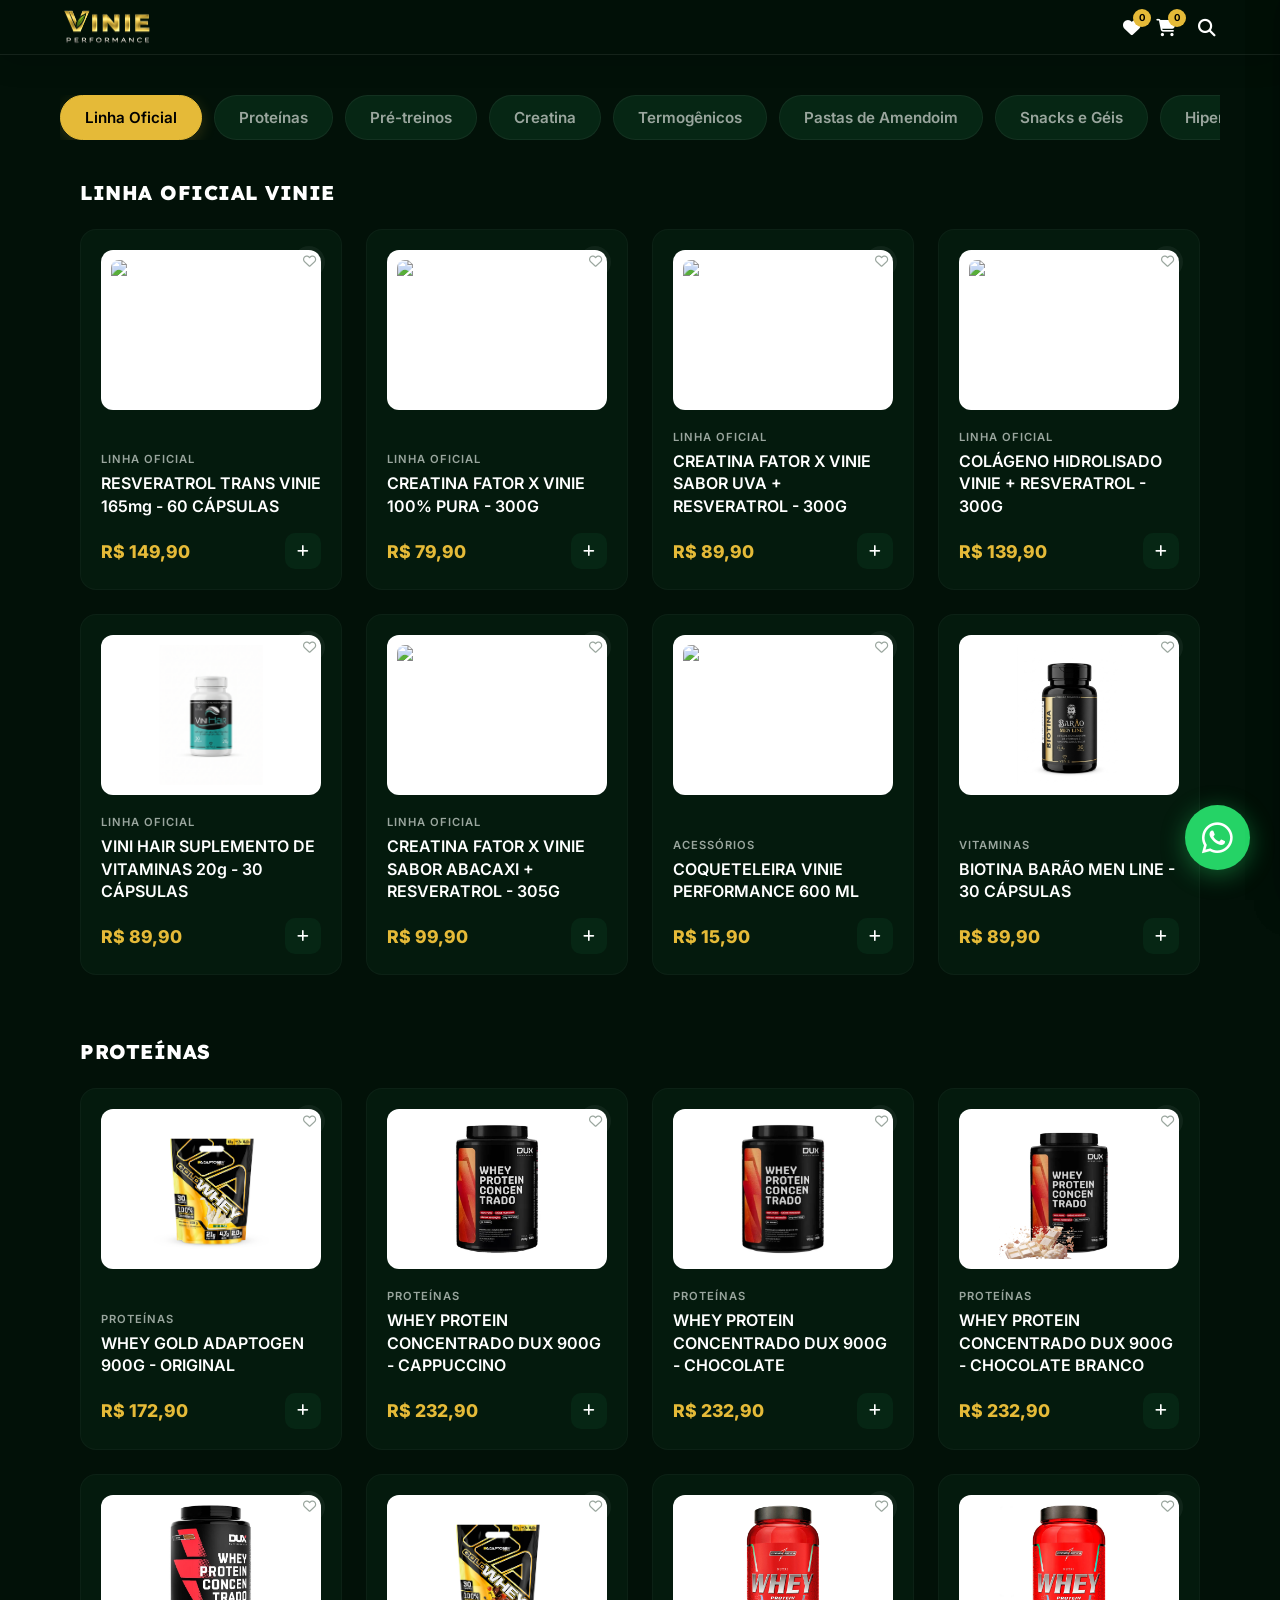
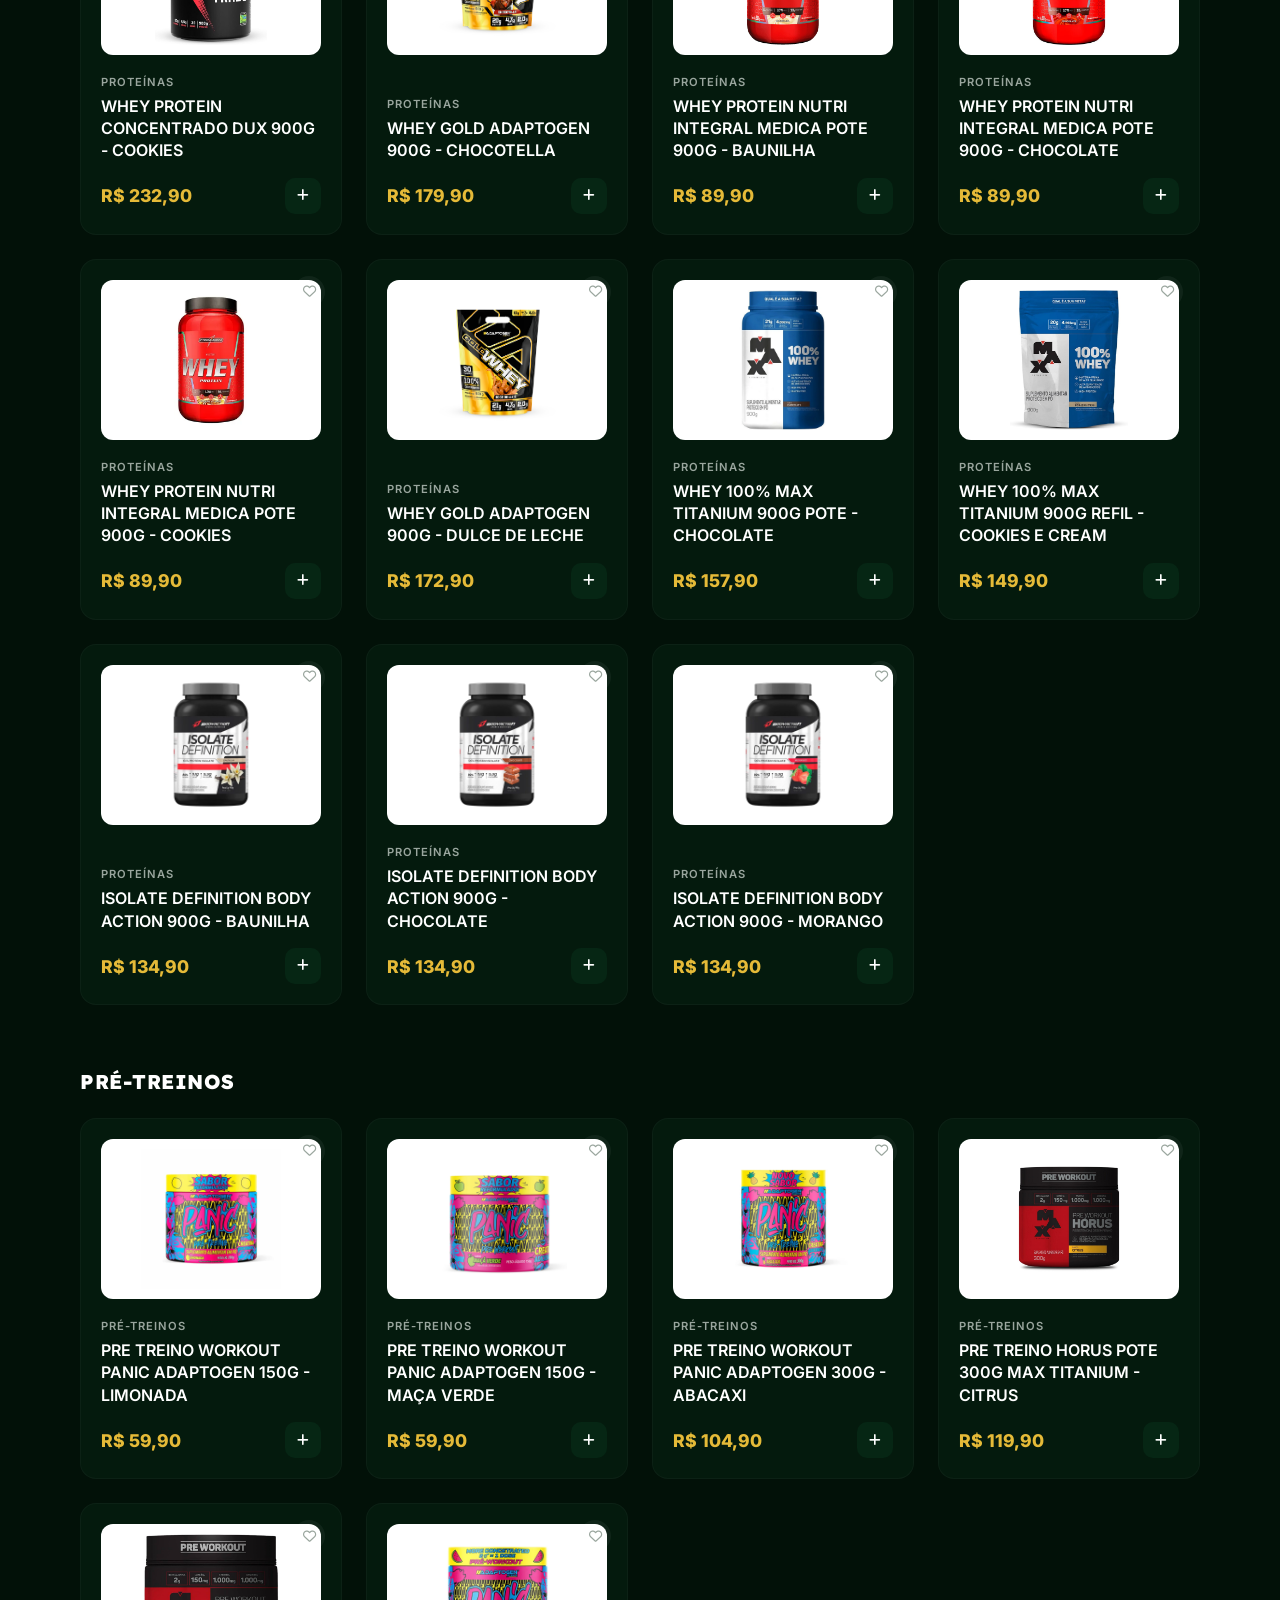
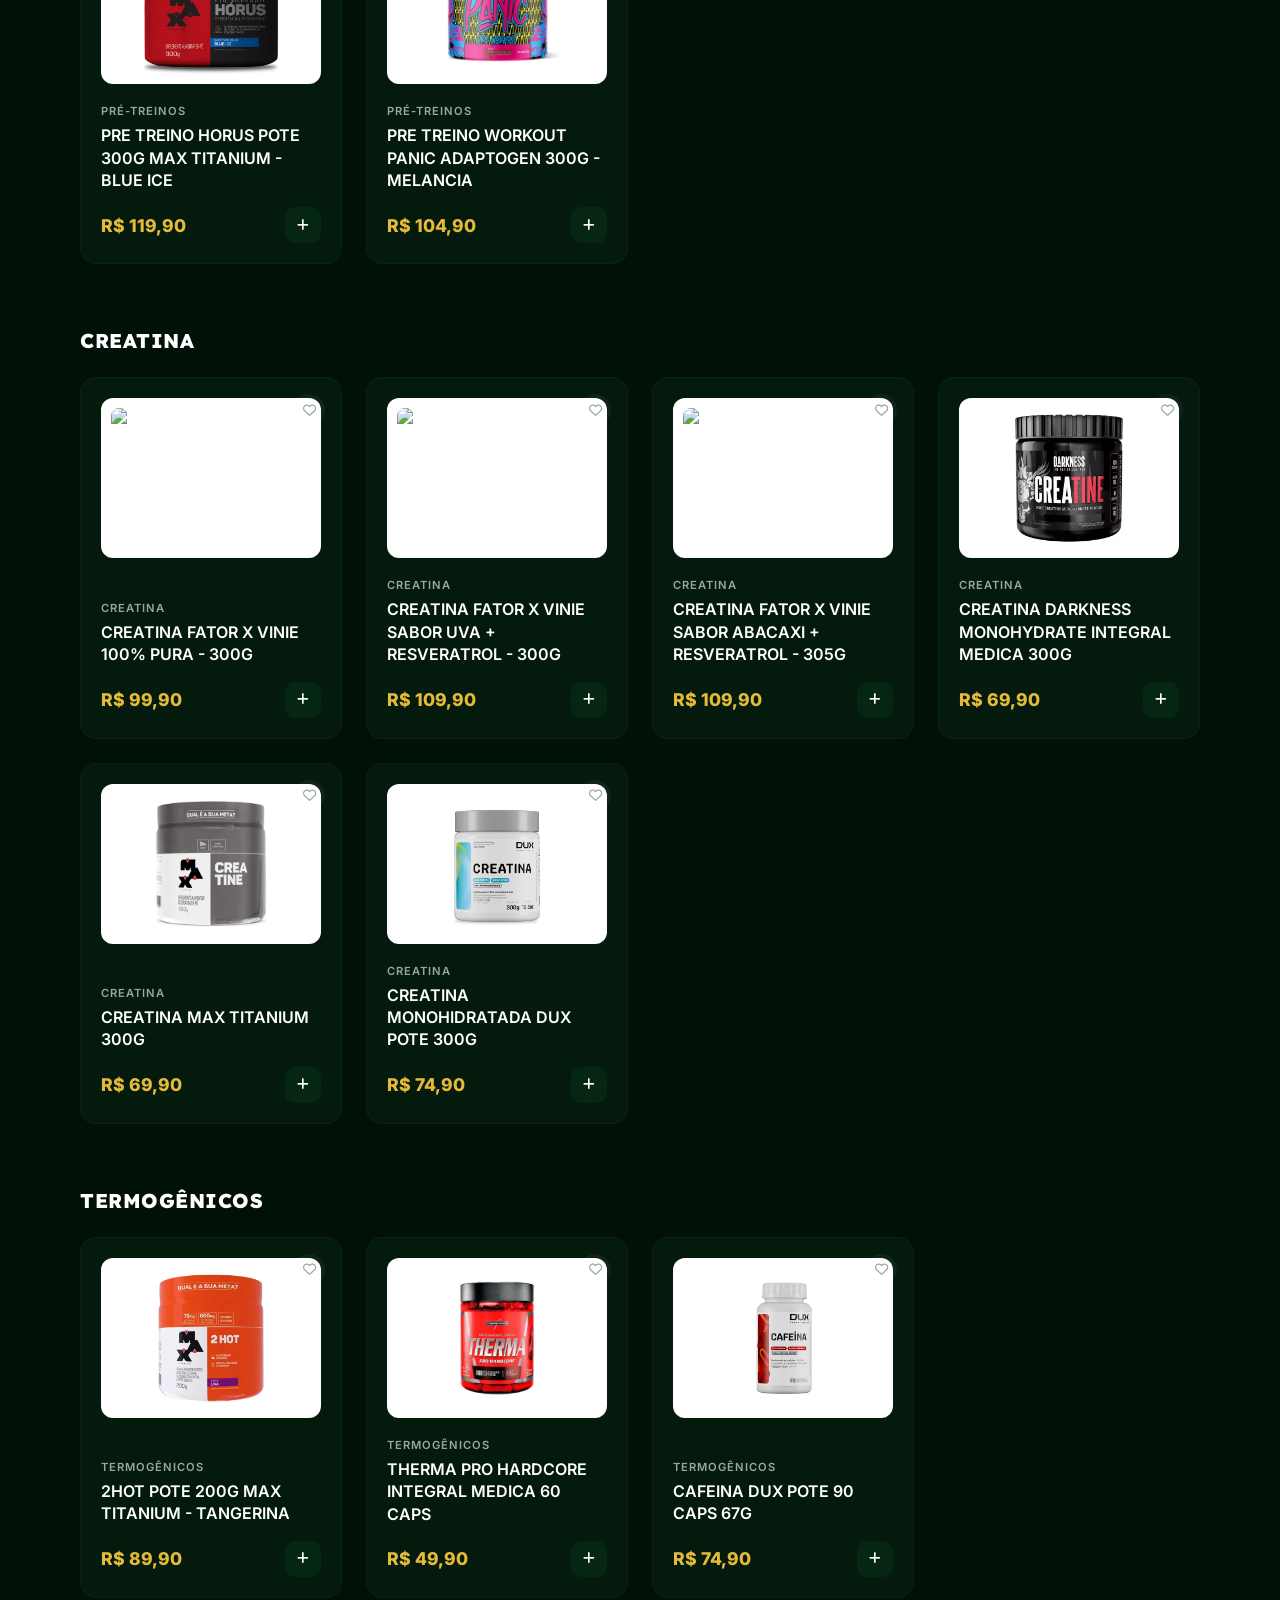
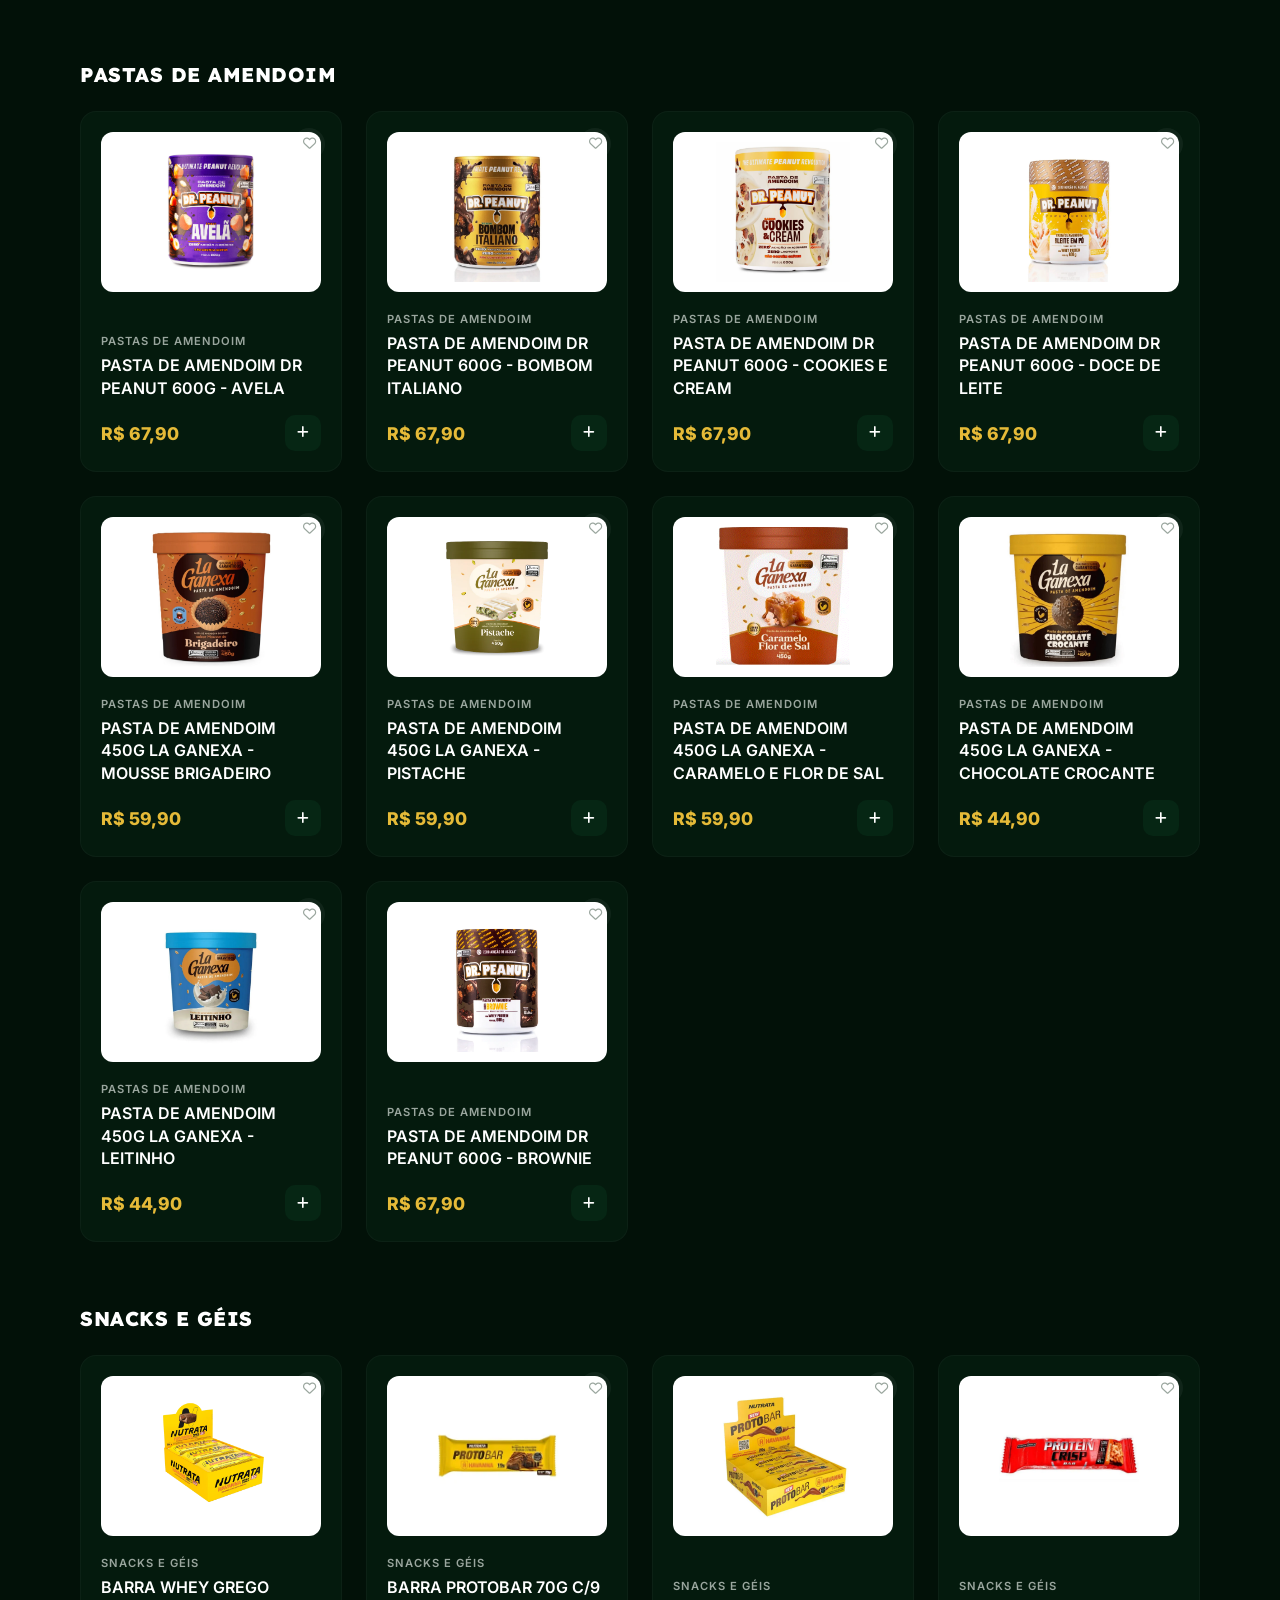
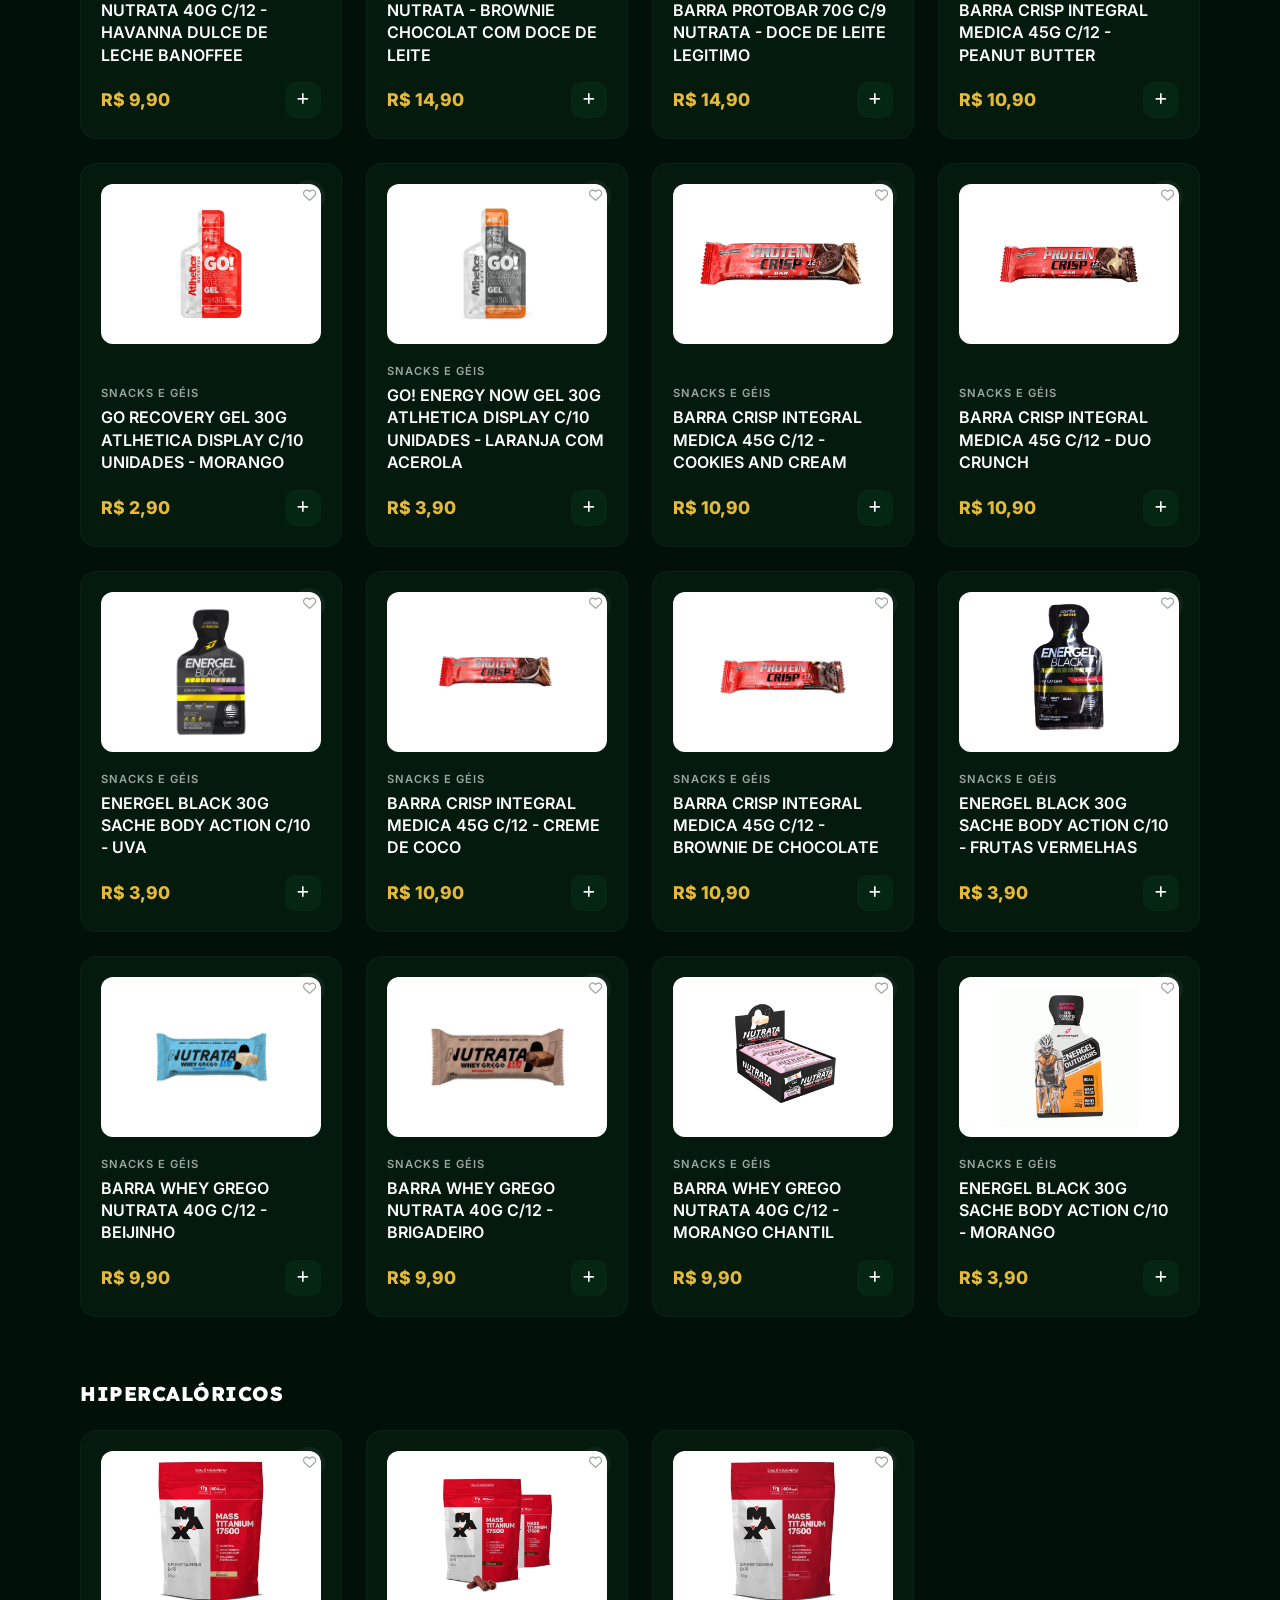
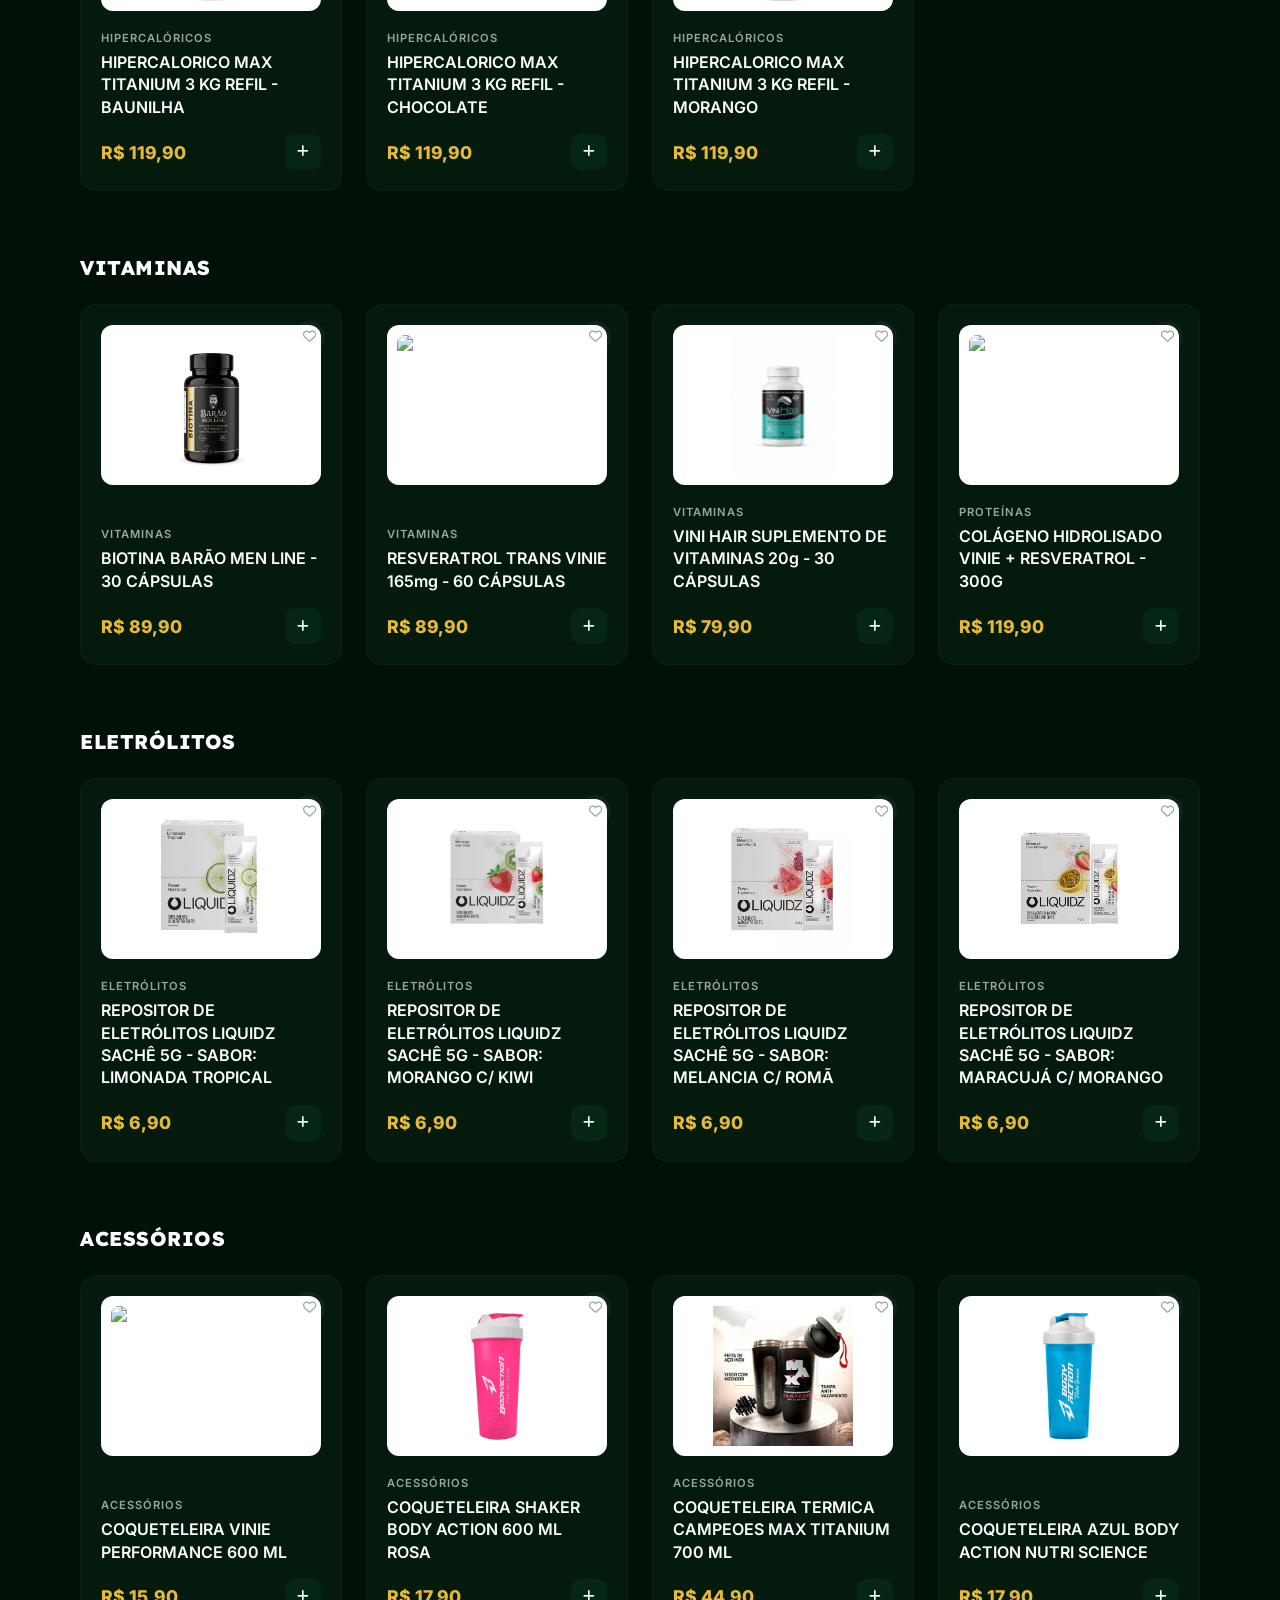
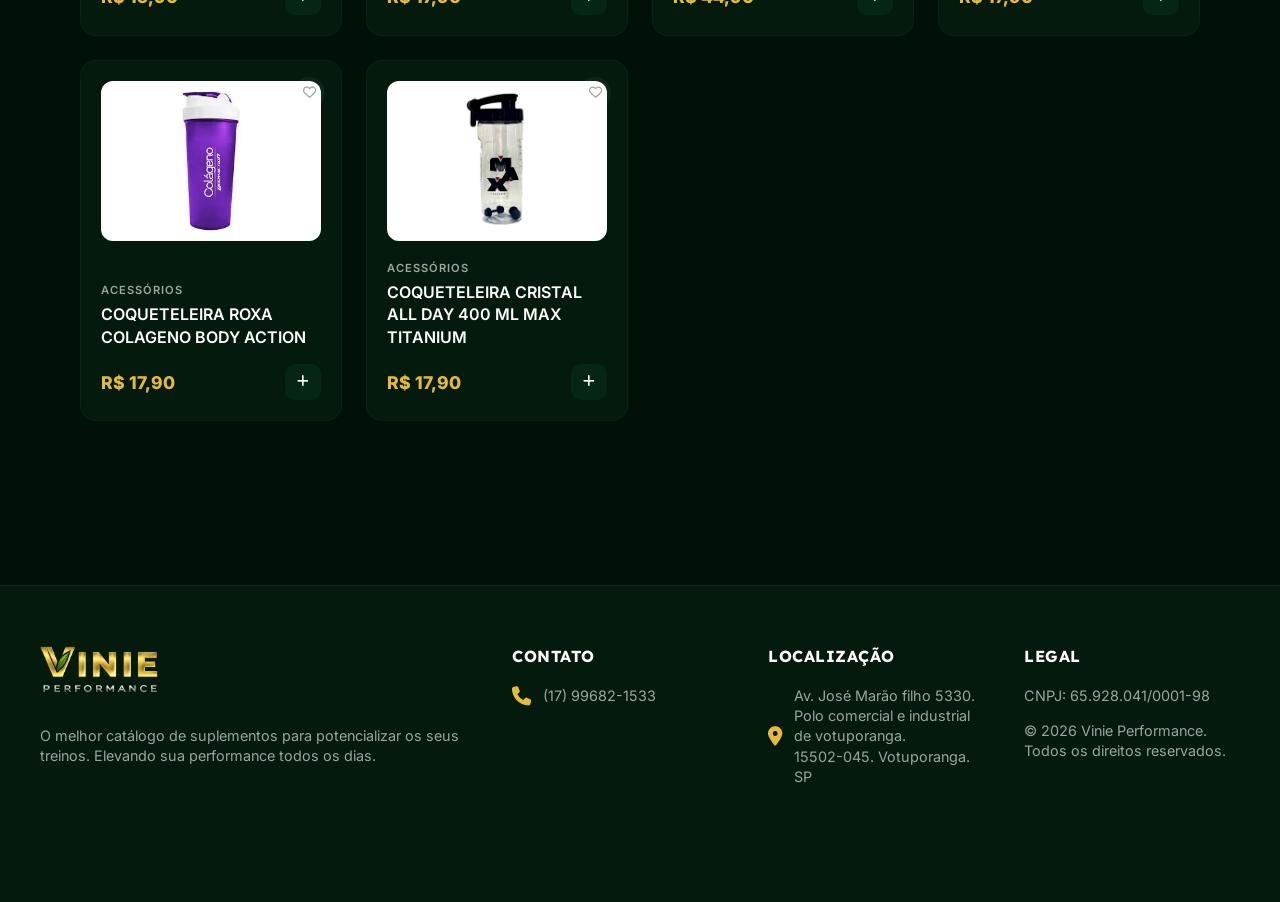
==== commit 45c8015a: "Add mais dois produtos." ====
--- a/index.html
+++ b/index.html
@@ -142,6 +142,32 @@
                                     class="fa-solid fa-plus"></i></button></div>
                     </div>
                 </div>
+                <div class="product-card" data-category="ACESSÓRIOS" data-id="v07" data-price="15.90"
+                    data-title="COQUETELEIRA VINIE PERFORMANCE 600 ML">
+                    <button class="wishlist-btn"><i class="fa-regular fa-heart"></i></button>
+                    <div class="product-image"><img alt="COQUETELEIRA VINIE PERFORMANCE 600 ML"
+                            src="img/products/v07.png"
+                            style="width: 100%; height: 100%; object-fit: contain;  border-radius: 8px;" /></div>
+                    <div class="product-info">
+                        <span class="category">ACESSÓRIOS</span>
+                        <h4 class="product-title">COQUETELEIRA VINIE PERFORMANCE 600 ML</h4>
+                        <div class="product-bottom"><span class="price">R$ 15,90</span><button class="add-btn"><i
+                                    class="fa-solid fa-plus"></i></button></div>
+                    </div>
+                </div>
+                <div class="product-card" data-category="VITAMINAS" data-id="v08" data-price="89.90"
+                    data-title="BIOTINA BARÃO MEN LINE - 30 CÁPSULAS">
+                    <button class="wishlist-btn"><i class="fa-regular fa-heart"></i></button>
+                    <div class="product-image"><img alt="BIOTINA BARÃO MEN LINE - 30 CÁPSULAS"
+                            src="img/products/v08.png"
+                            style="width: 100%; height: 100%; object-fit: contain;  border-radius: 8px;" /></div>
+                    <div class="product-info">
+                        <span class="category">VITAMINAS</span>
+                        <h4 class="product-title">BIOTINA BARÃO MEN LINE - 30 CÁPSULAS</h4>
+                        <div class="product-bottom"><span class="price">R$ 89,90</span><button class="add-btn"><i
+                                    class="fa-solid fa-plus"></i></button></div>
+                    </div>
+                </div>
             </div>
         </section>
         <section class="featured-section" id="proteinas" style="margin-top: 40px;">
@@ -971,6 +997,19 @@
                 <h3>VITAMINAS</h3>
             </div>
             <div class="product-grid">
+                <div class="product-card" data-category="VITAMINAS" data-id="v08" data-price="89.90"
+                    data-title="BIOTINA BARÃO MEN LINE - 30 CÁPSULAS">
+                    <button class="wishlist-btn"><i class="fa-regular fa-heart"></i></button>
+                    <div class="product-image"><img alt="BIOTINA BARÃO MEN LINE - 30 CÁPSULAS"
+                            src="img/products/v08.png"
+                            style="width: 100%; height: 100%; object-fit: contain;  border-radius: 8px;" /></div>
+                    <div class="product-info">
+                        <span class="category">VITAMINAS</span>
+                        <h4 class="product-title">BIOTINA BARÃO MEN LINE - 30 CÁPSULAS</h4>
+                        <div class="product-bottom"><span class="price">R$ 89,90</span><button class="add-btn"><i
+                                    class="fa-solid fa-plus"></i></button></div>
+                    </div>
+                </div>
                 <div class="product-card" data-category="VITAMINAS" data-id="v01" data-price="89.90"
                     data-title="RESVERATROL TRANS VINIE 165mg - 60 CÁPSULAS">
                     <button class="wishlist-btn"><i class="fa-regular fa-heart"></i></button>
@@ -1076,6 +1115,19 @@
                 <h3>ACESSÓRIOS</h3>
             </div>
             <div class="product-grid">
+                <div class="product-card" data-category="ACESSÓRIOS" data-id="v07" data-price="15.90"
+                    data-title="COQUETELEIRA VINIE PERFORMANCE 600 ML">
+                    <button class="wishlist-btn"><i class="fa-regular fa-heart"></i></button>
+                    <div class="product-image"><img alt="COQUETELEIRA VINIE PERFORMANCE 600 ML"
+                            src="img/products/v07.png"
+                            style="width: 100%; height: 100%; object-fit: contain;  border-radius: 8px;" /></div>
+                    <div class="product-info">
+                        <span class="category">ACESSÓRIOS</span>
+                        <h4 class="product-title">COQUETELEIRA VINIE PERFORMANCE 600 ML</h4>
+                        <div class="product-bottom"><span class="price">R$ 15,90</span><button class="add-btn"><i
+                                    class="fa-solid fa-plus"></i></button></div>
+                    </div>
+                </div>
                 <div class="product-card" data-category="ACESSÓRIOS" data-id="p57" data-price="17.90"
                     data-title="COQUETELEIRA SHAKER BODY ACTION 600 ML ROSA">
                     <button class="wishlist-btn"><i class="fa-regular fa-heart"></i></button>
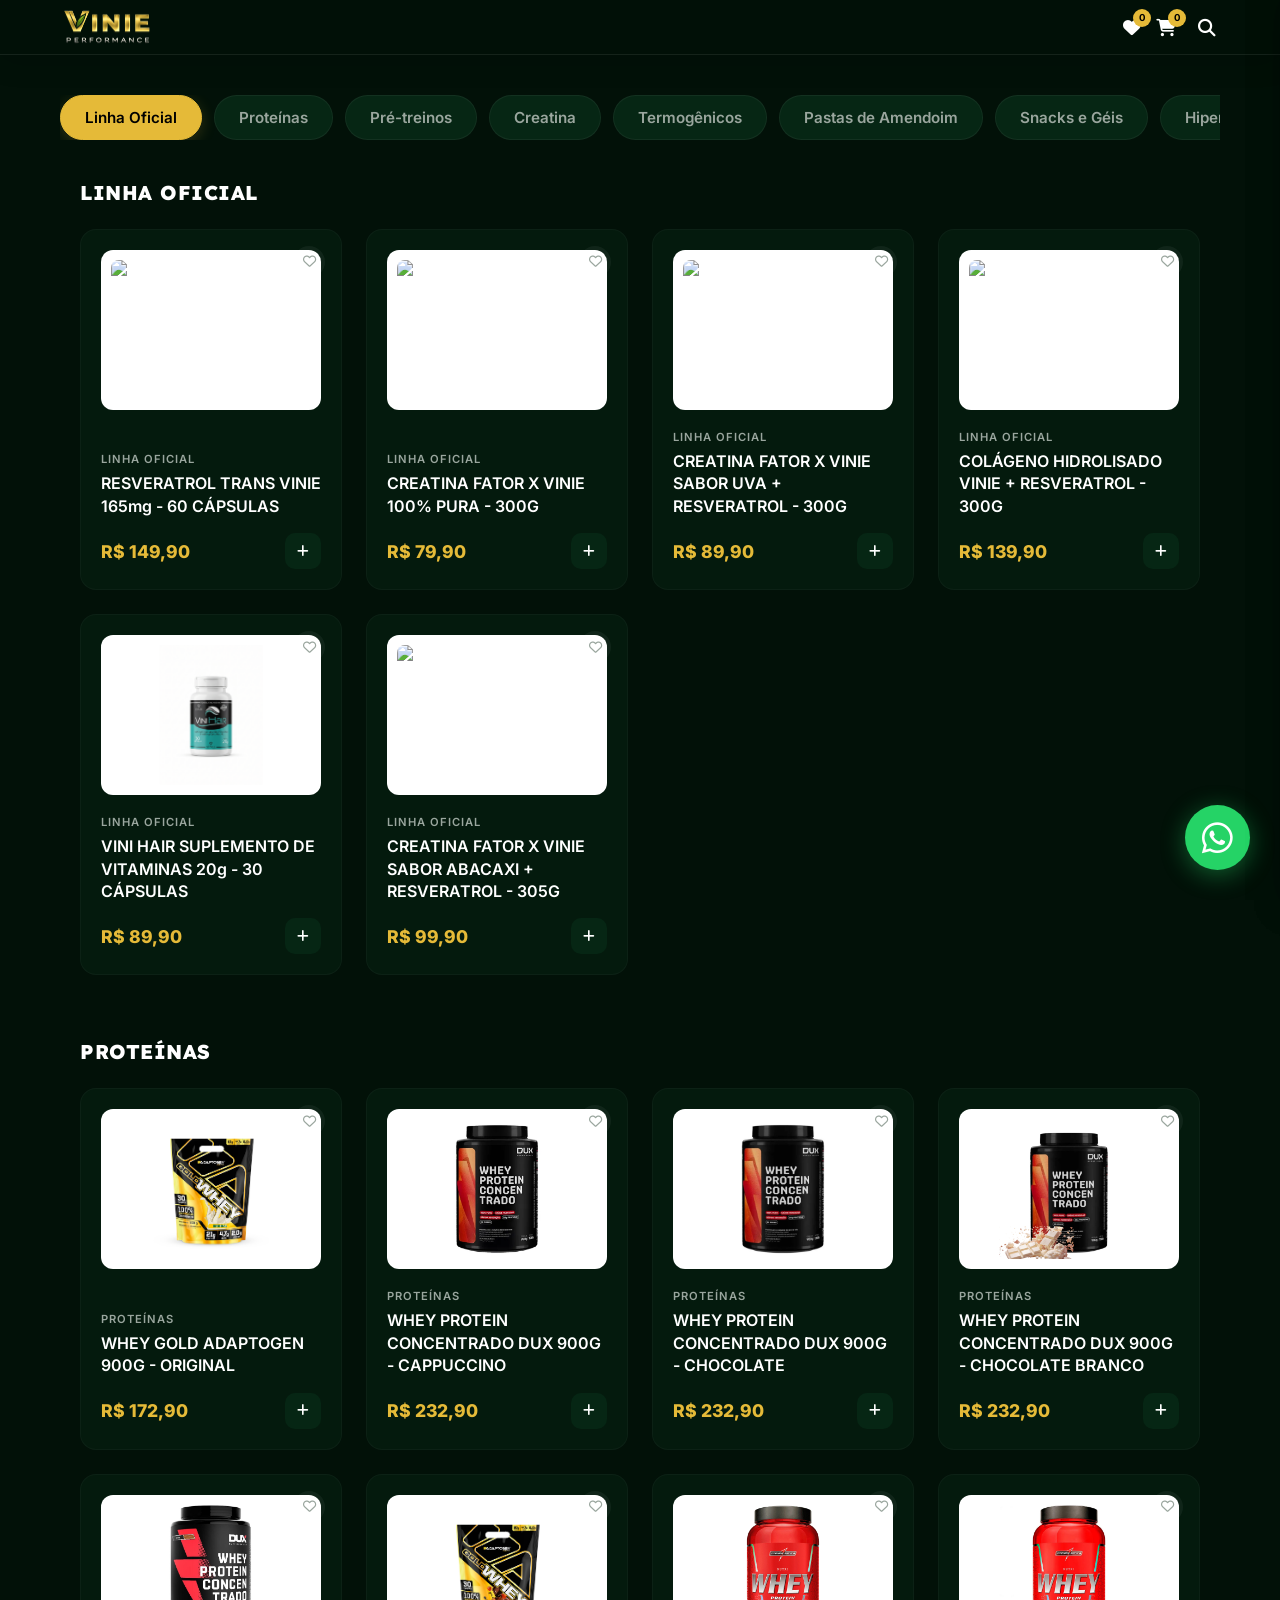
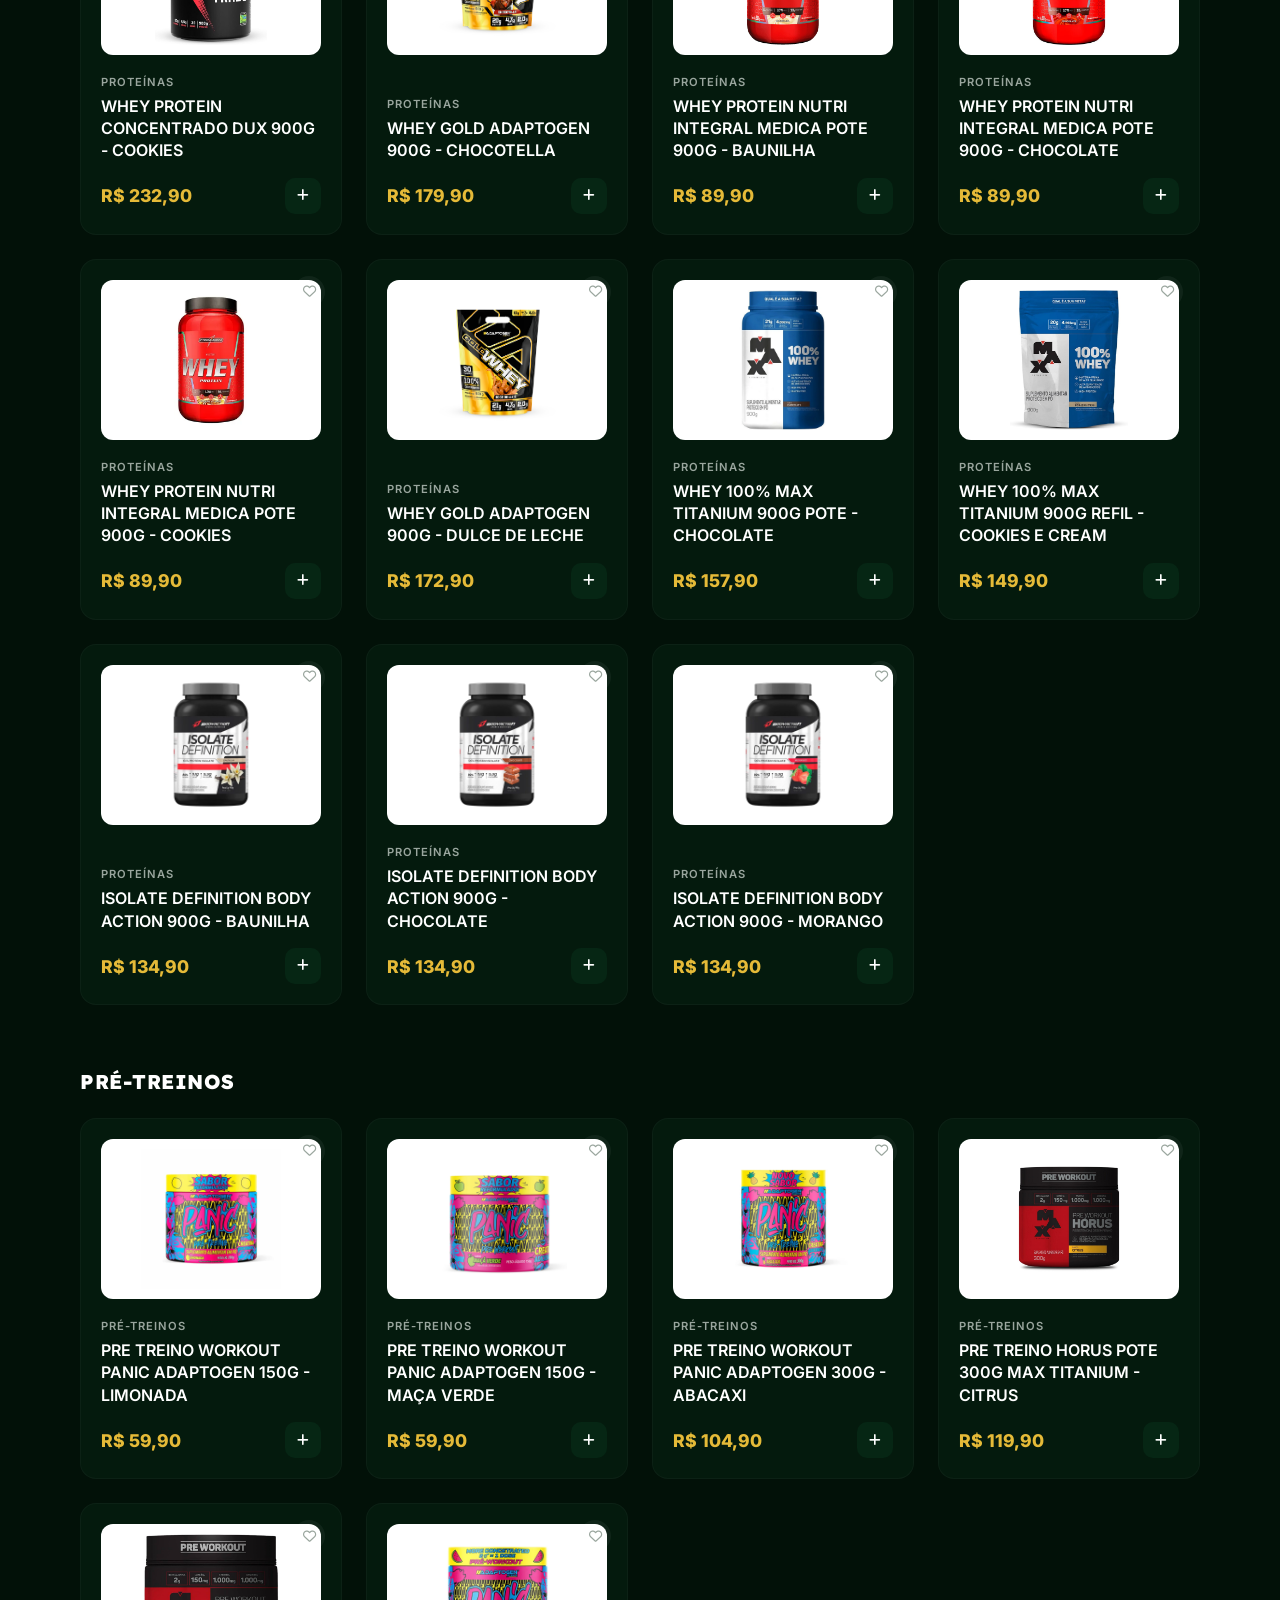
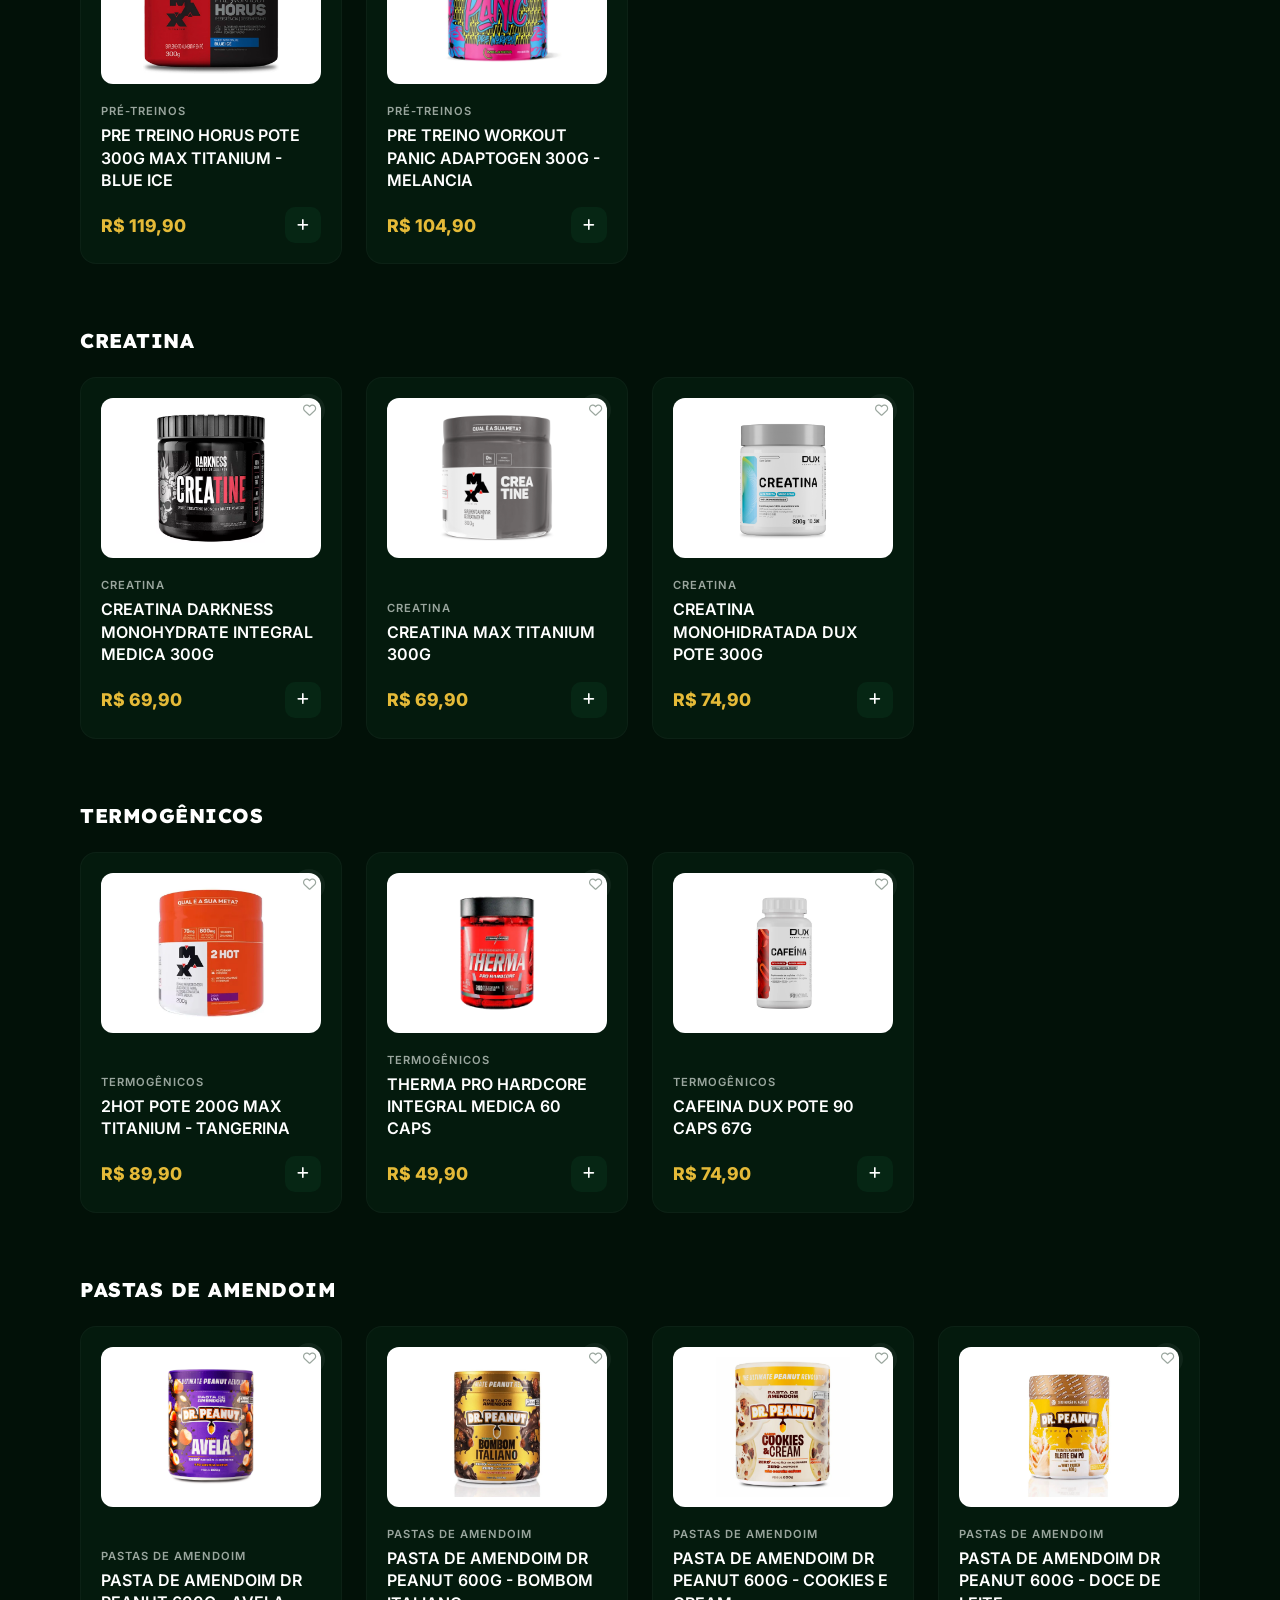
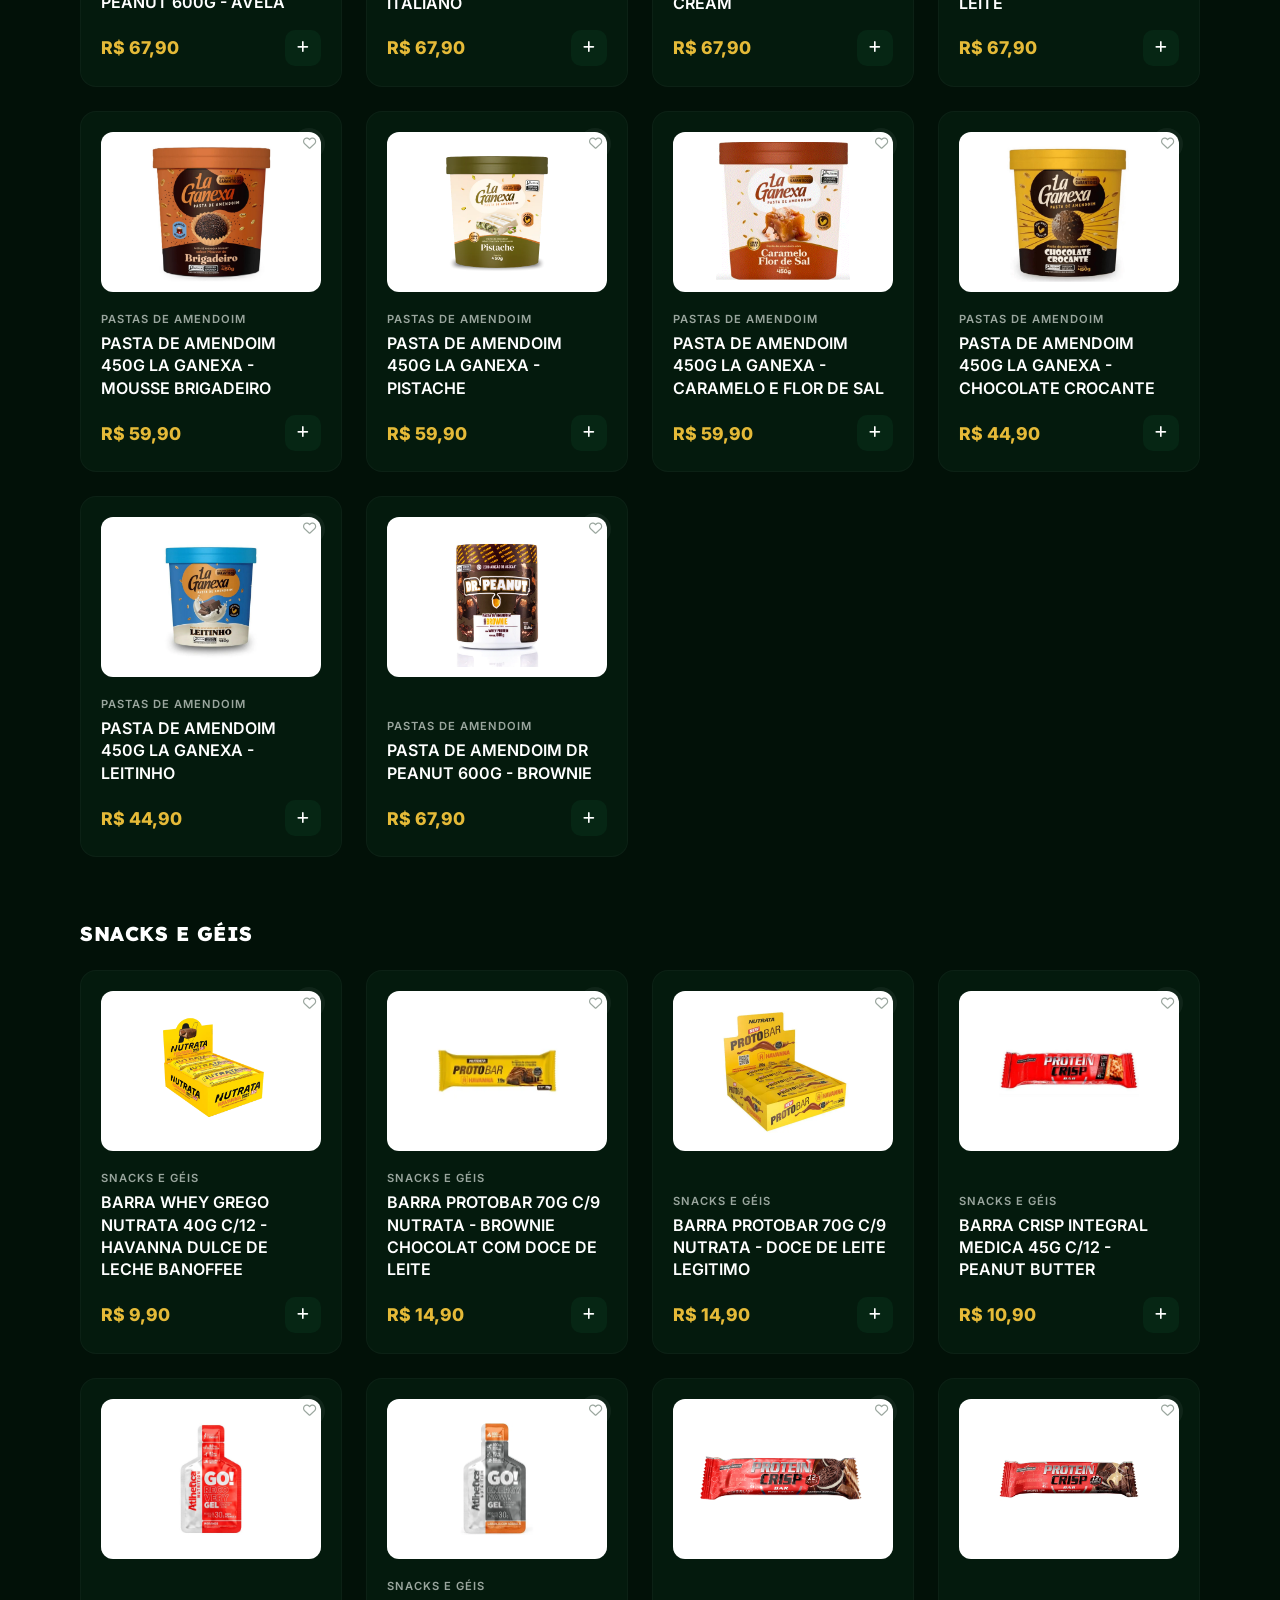
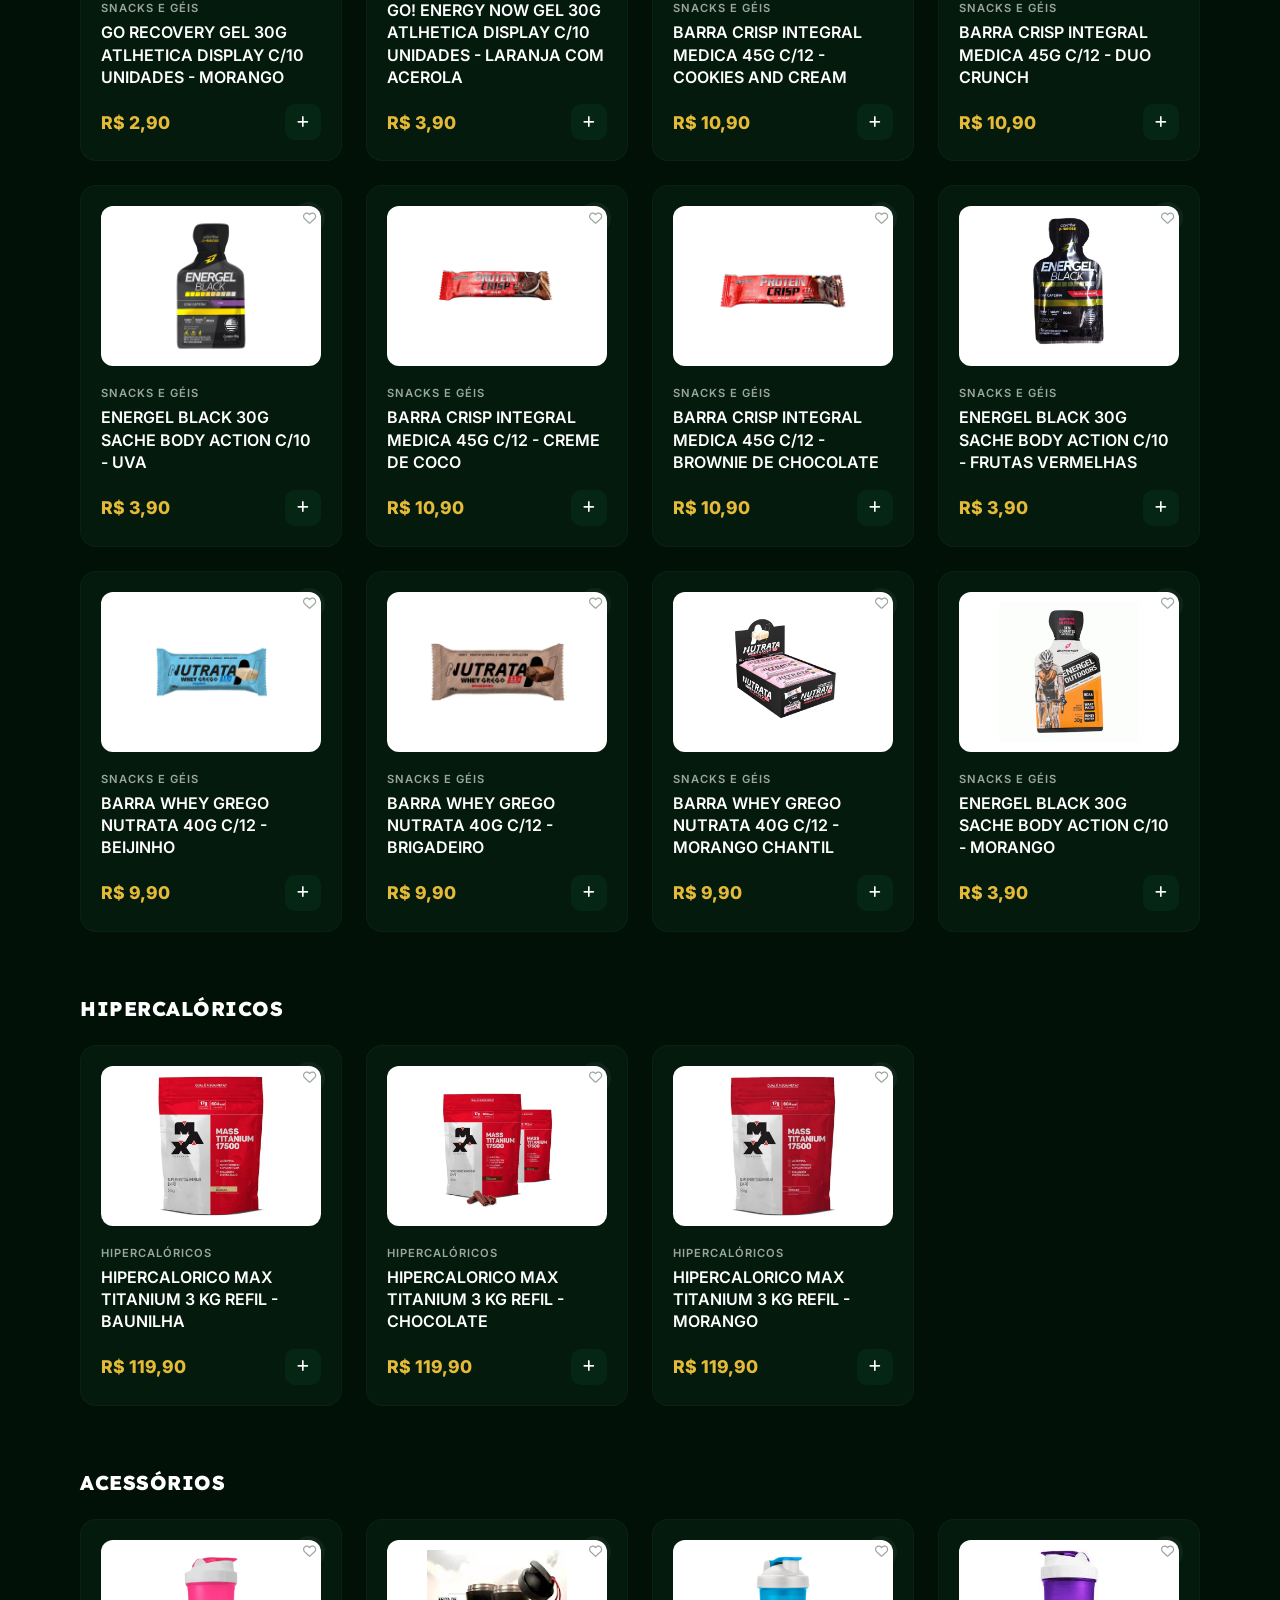
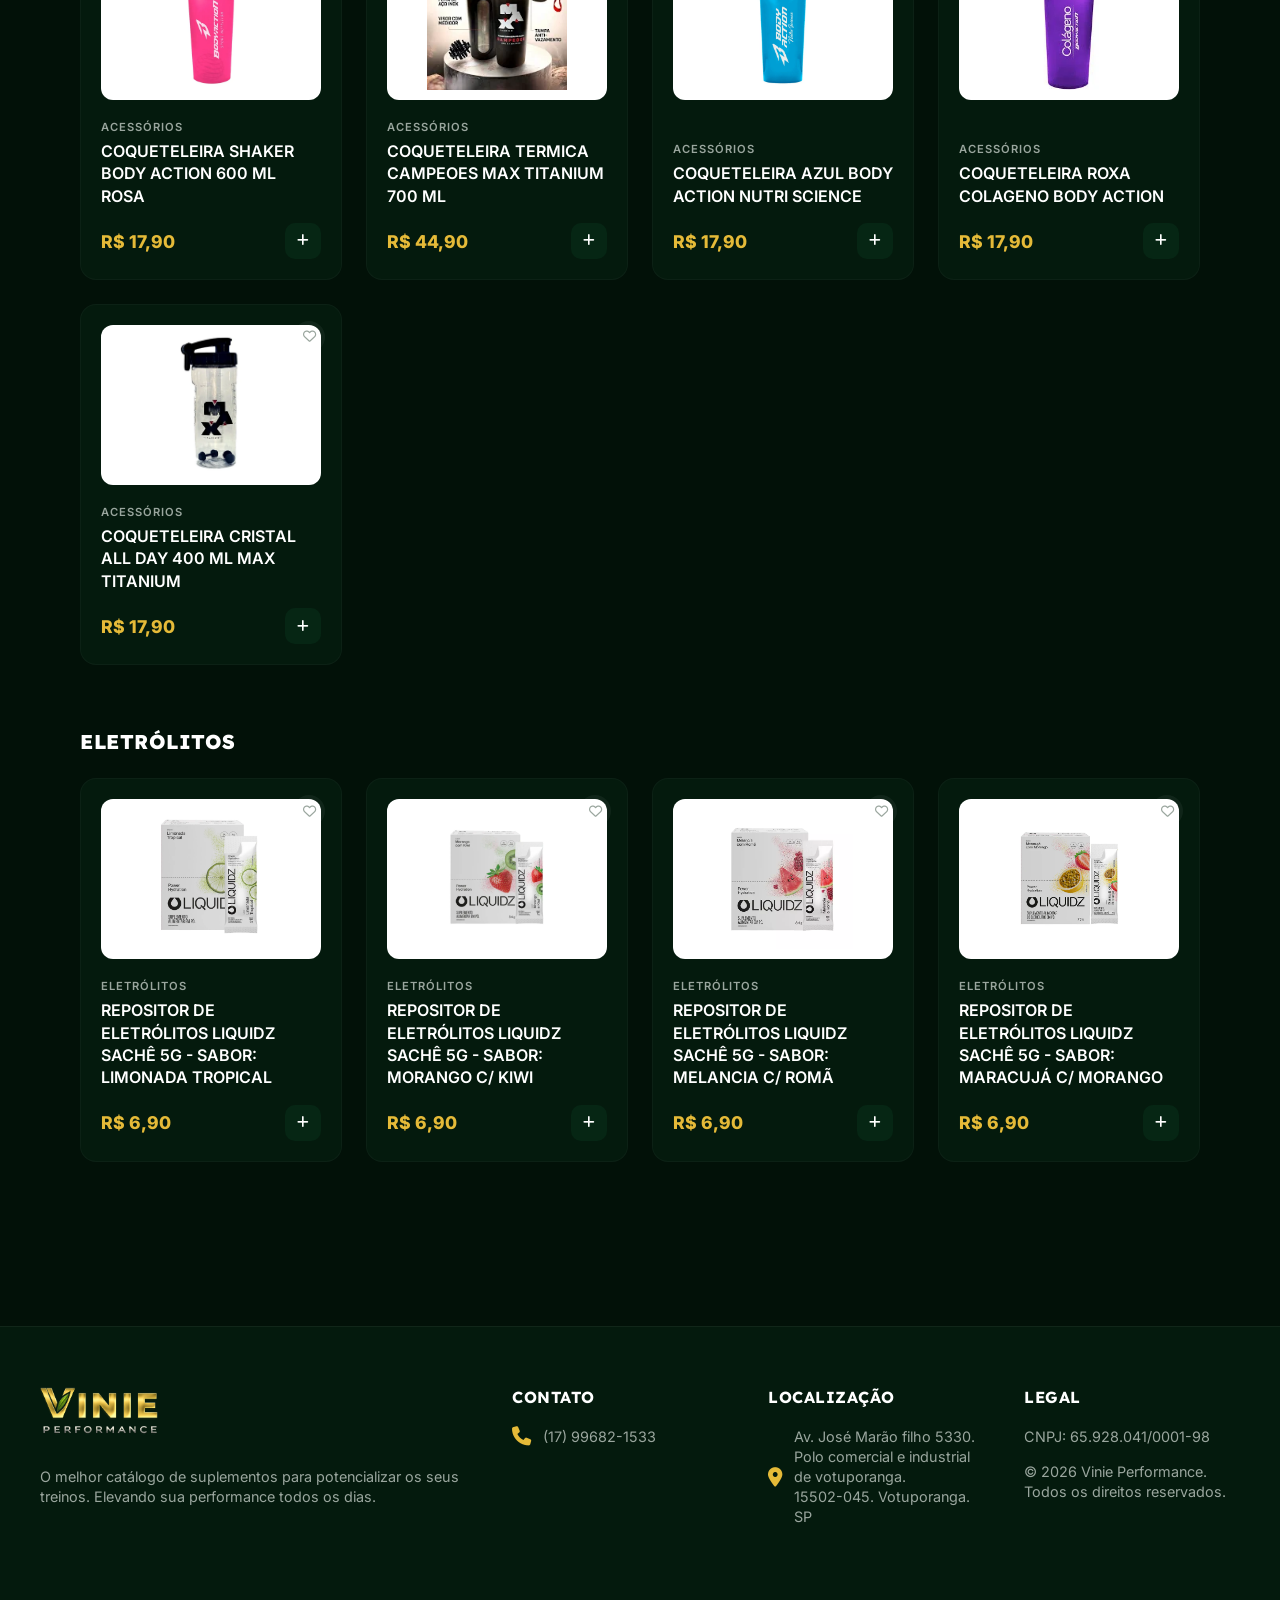
==== commit 5d48f201: "Criado integração com a tabela do google para controle de estoque." ====
--- a/index.html
+++ b/index.html
@@ -58,1143 +58,8 @@
                 <li class="tab"><a href="#eletrolitos">Eletrólitos</a></li>
             </ul>
         </section>
-        <!-- PRODUTOS GERADOS -->
-        <section class="featured-section" id="linha-oficial" style="margin-top: 40px;">
-            <div class="section-header">
-                <h3>LINHA OFICIAL VINIE</h3>
-            </div>
-            <div class="product-grid">
-                <div class="product-card" data-category="LINHA OFICIAL" data-id="v01" data-price="89.90"
-                    data-title="RESVERATROL TRANS VINIE 165mg - 60 CÁPSULAS">
-                    <button class="wishlist-btn"><i class="fa-regular fa-heart"></i></button>
-                    <div class="product-image"><img alt="RESVERATROL TRANS VINIE 165mg - 60 CÁPSULAS"
-                            src="img/products/v01.png"
-                            style="width: 100%; height: 100%; object-fit: contain;  border-radius: 8px;" /></div>
-                    <div class="product-info">
-                        <span class="category">LINHA OFICIAL</span>
-                        <h4 class="product-title">RESVERATROL TRANS VINIE 165mg - 60 CÁPSULAS</h4>
-                        <div class="product-bottom"><span class="price">R$ 149,90</span><button class="add-btn"><i
-                                    class="fa-solid fa-plus"></i></button></div>
-                    </div>
-                </div>
-                <div class="product-card" data-category="LINHA OFICIAL" data-id="v02" data-price="99.90"
-                    data-title="CREATINA FATOR X VINIE 100% PURA - 300G">
-                    <button class="wishlist-btn"><i class="fa-regular fa-heart"></i></button>
-                    <div class="product-image"><img alt="CREATINA FATOR X VINIE 100% PURA - 300G"
-                            src="img/products/v02.png"
-                            style="width: 100%; height: 100%; object-fit: contain;  border-radius: 8px;" /></div>
-                    <div class="product-info">
-                        <span class="category">LINHA OFICIAL</span>
-                        <h4 class="product-title">CREATINA FATOR X VINIE 100% PURA - 300G</h4>
-                        <div class="product-bottom"><span class="price">R$ 79,90</span><button class="add-btn"><i
-                                    class="fa-solid fa-plus"></i></button></div>
-                    </div>
-                </div>
-                <div class="product-card" data-category="LINHA OFICIAL" data-id="v03" data-price="109.90"
-                    data-title="CREATINA FATOR X VINIE SABOR UVA + RESVERATROL - 300G">
-                    <button class="wishlist-btn"><i class="fa-regular fa-heart"></i></button>
-                    <div class="product-image"><img alt="CREATINA FATOR X VINIE SABOR UVA + RESVERATROL - 300G"
-                            src="img/products/v03.png"
-                            style="width: 100%; height: 100%; object-fit: contain;  border-radius: 8px;" /></div>
-                    <div class="product-info">
-                        <span class="category">LINHA OFICIAL</span>
-                        <h4 class="product-title">CREATINA FATOR X VINIE SABOR UVA + RESVERATROL - 300G</h4>
-                        <div class="product-bottom"><span class="price">R$ 89,90</span><button class="add-btn"><i
-                                    class="fa-solid fa-plus"></i></button></div>
-                    </div>
-                </div>
-                <div class="product-card" data-category="LINHA OFICIAL" data-id="v04" data-price="119.90"
-                    data-title="COLÁGENO HIDROLISADO VINIE + RESVERATROL - 300G">
-                    <button class="wishlist-btn"><i class="fa-regular fa-heart"></i></button>
-                    <div class="product-image"><img alt="COLÁGENO HIDROLISADO VINIE + RESVERATROL - 300G"
-                            src="img/products/v04.png"
-                            style="width: 100%; height: 100%; object-fit: contain;  border-radius: 8px;" /></div>
-                    <div class="product-info">
-                        <span class="category">LINHA OFICIAL</span>
-                        <h4 class="product-title">COLÁGENO HIDROLISADO VINIE + RESVERATROL - 300G</h4>
-                        <div class="product-bottom"><span class="price">R$ 139,90</span><button class="add-btn"><i
-                                    class="fa-solid fa-plus"></i></button></div>
-                    </div>
-                </div>
-                <div class="product-card" data-category="LINHA OFICIAL" data-id="v05" data-price="79.90"
-                    data-title="VINI HAIR SUPLEMENTO DE VITAMINAS 20g - 30 CÁPSULAS">
-                    <button class="wishlist-btn"><i class="fa-regular fa-heart"></i></button>
-                    <div class="product-image"><img alt="VINI HAIR SUPLEMENTO DE VITAMINAS 20g - 30 CÁPSULAS"
-                            src="img/products/v05.png"
-                            style="width: 100%; height: 100%; object-fit: contain;  border-radius: 8px;" /></div>
-                    <div class="product-info">
-                        <span class="category">LINHA OFICIAL</span>
-                        <h4 class="product-title">VINI HAIR SUPLEMENTO DE VITAMINAS 20g - 30 CÁPSULAS</h4>
-                        <div class="product-bottom"><span class="price">R$ 89,90</span><button class="add-btn"><i
-                                    class="fa-solid fa-plus"></i></button></div>
-                    </div>
-                </div>
-                <div class="product-card" data-category="LINHA OFICIAL" data-id="v06" data-price="109.90"
-                    data-title="CREATINA FATOR X VINIE SABOR ABACAXI + RESVERATROL - 305G">
-                    <button class="wishlist-btn"><i class="fa-regular fa-heart"></i></button>
-                    <div class="product-image"><img alt="CREATINA FATOR X VINIE SABOR ABACAXI + RESVERATROL - 305G"
-                            src="img/products/v06.png"
-                            style="width: 100%; height: 100%; object-fit: contain;  border-radius: 8px;" /></div>
-                    <div class="product-info">
-                        <span class="category">LINHA OFICIAL</span>
-                        <h4 class="product-title">CREATINA FATOR X VINIE SABOR ABACAXI + RESVERATROL - 305G</h4>
-                        <div class="product-bottom"><span class="price">R$ 99,90</span><button class="add-btn"><i
-                                    class="fa-solid fa-plus"></i></button></div>
-                    </div>
-                </div>
-                <div class="product-card" data-category="ACESSÓRIOS" data-id="v07" data-price="15.90"
-                    data-title="COQUETELEIRA VINIE PERFORMANCE 600 ML">
-                    <button class="wishlist-btn"><i class="fa-regular fa-heart"></i></button>
-                    <div class="product-image"><img alt="COQUETELEIRA VINIE PERFORMANCE 600 ML"
-                            src="img/products/v07.png"
-                            style="width: 100%; height: 100%; object-fit: contain;  border-radius: 8px;" /></div>
-                    <div class="product-info">
-                        <span class="category">ACESSÓRIOS</span>
-                        <h4 class="product-title">COQUETELEIRA VINIE PERFORMANCE 600 ML</h4>
-                        <div class="product-bottom"><span class="price">R$ 15,90</span><button class="add-btn"><i
-                                    class="fa-solid fa-plus"></i></button></div>
-                    </div>
-                </div>
-                <div class="product-card" data-category="VITAMINAS" data-id="v08" data-price="89.90"
-                    data-title="BIOTINA BARÃO MEN LINE - 30 CÁPSULAS">
-                    <button class="wishlist-btn"><i class="fa-regular fa-heart"></i></button>
-                    <div class="product-image"><img alt="BIOTINA BARÃO MEN LINE - 30 CÁPSULAS"
-                            src="img/products/v08.png"
-                            style="width: 100%; height: 100%; object-fit: contain;  border-radius: 8px;" /></div>
-                    <div class="product-info">
-                        <span class="category">VITAMINAS</span>
-                        <h4 class="product-title">BIOTINA BARÃO MEN LINE - 30 CÁPSULAS</h4>
-                        <div class="product-bottom"><span class="price">R$ 89,90</span><button class="add-btn"><i
-                                    class="fa-solid fa-plus"></i></button></div>
-                    </div>
-                </div>
-            </div>
-        </section>
-        <section class="featured-section" id="proteinas" style="margin-top: 40px;">
-            <div class="section-header">
-                <h3>PROTEÍNAS</h3>
-            </div>
-            <div class="product-grid">
-                <div class="product-card" data-category="PROTEÍNAS" data-id="p1" data-price="172.90"
-                    data-title="WHEY GOLD ADAPTOGEN 900G - ORIGINAL">
-                    <button class="wishlist-btn"><i class="fa-regular fa-heart"></i></button>
-                    <div class="product-image"><img alt="WHEY GOLD ADAPTOGEN 900G - ORIGINAL" src="img/products/p1.jpg"
-                            style="width: 100%; height: 100%; object-fit: contain;  border-radius: 8px;" /></div>
-                    <div class="product-info">
-                        <span class="category">PROTEÍNAS</span>
-                        <h4 class="product-title">WHEY GOLD ADAPTOGEN 900G - ORIGINAL</h4>
-                        <div class="product-bottom"><span class="price">R$ 172,90</span><button class="add-btn"><i
-                                    class="fa-solid fa-plus"></i></button></div>
-                    </div>
-                </div>
-                <div class="product-card" data-category="PROTEÍNAS" data-id="p2" data-price="232.90"
-                    data-title="WHEY PROTEIN CONCENTRADO DUX 900G - CAPPUCCINO">
-                    <button class="wishlist-btn"><i class="fa-regular fa-heart"></i></button>
-                    <div class="product-image"><img alt="WHEY PROTEIN CONCENTRADO DUX 900G - CAPPUCCINO"
-                            src="img/products/p2.jpg"
-                            style="width: 100%; height: 100%; object-fit: contain;  border-radius: 8px;" /></div>
-                    <div class="product-info">
-                        <span class="category">PROTEÍNAS</span>
-                        <h4 class="product-title">WHEY PROTEIN CONCENTRADO DUX 900G - CAPPUCCINO</h4>
-                        <div class="product-bottom"><span class="price">R$ 232,90</span><button class="add-btn"><i
-                                    class="fa-solid fa-plus"></i></button></div>
-                    </div>
-                </div>
-                <div class="product-card" data-category="PROTEÍNAS" data-id="p3" data-price="232.90"
-                    data-title="WHEY PROTEIN CONCENTRADO DUX 900G - CHOCOLATE">
-                    <button class="wishlist-btn"><i class="fa-regular fa-heart"></i></button>
-                    <div class="product-image"><img alt="WHEY PROTEIN CONCENTRADO DUX 900G - CHOCOLATE"
-                            src="img/products/p3.jpg"
-                            style="width: 100%; height: 100%; object-fit: contain;  border-radius: 8px;" /></div>
-                    <div class="product-info">
-                        <span class="category">PROTEÍNAS</span>
-                        <h4 class="product-title">WHEY PROTEIN CONCENTRADO DUX 900G - CHOCOLATE</h4>
-                        <div class="product-bottom"><span class="price">R$ 232,90</span><button class="add-btn"><i
-                                    class="fa-solid fa-plus"></i></button></div>
-                    </div>
-                </div>
-                <div class="product-card" data-category="PROTEÍNAS" data-id="p4" data-price="232.90"
-                    data-title="WHEY PROTEIN CONCENTRADO DUX 900G - CHOCOLATE BRANCO">
-                    <button class="wishlist-btn"><i class="fa-regular fa-heart"></i></button>
-                    <div class="product-image"><img alt="WHEY PROTEIN CONCENTRADO DUX 900G - CHOCOLATE BRANCO"
-                            src="img/products/p4.jpg"
-                            style="width: 100%; height: 100%; object-fit: contain;  border-radius: 8px;" /></div>
-                    <div class="product-info">
-                        <span class="category">PROTEÍNAS</span>
-                        <h4 class="product-title">WHEY PROTEIN CONCENTRADO DUX 900G - CHOCOLATE BRANCO</h4>
-                        <div class="product-bottom"><span class="price">R$ 232,90</span><button class="add-btn"><i
-                                    class="fa-solid fa-plus"></i></button></div>
-                    </div>
-                </div>
-                <div class="product-card" data-category="PROTEÍNAS" data-id="p5" data-price="232.90"
-                    data-title="WHEY PROTEIN CONCENTRADO DUX 900G - COOKIES">
-                    <button class="wishlist-btn"><i class="fa-regular fa-heart"></i></button>
-                    <div class="product-image"><img alt="WHEY PROTEIN CONCENTRADO DUX 900G - COOKIES"
-                            src="img/products/p5.jpg"
-                            style="width: 100%; height: 100%; object-fit: contain;  border-radius: 8px;" /></div>
-                    <div class="product-info">
-                        <span class="category">PROTEÍNAS</span>
-                        <h4 class="product-title">WHEY PROTEIN CONCENTRADO DUX 900G - COOKIES</h4>
-                        <div class="product-bottom"><span class="price">R$ 232,90</span><button class="add-btn"><i
-                                    class="fa-solid fa-plus"></i></button></div>
-                    </div>
-                </div>
-                <div class="product-card" data-category="PROTEÍNAS" data-id="p6" data-price="179.90"
-                    data-title="WHEY GOLD ADAPTOGEN 900G - CHOCOTELLA">
-                    <button class="wishlist-btn"><i class="fa-regular fa-heart"></i></button>
-                    <div class="product-image"><img alt="WHEY GOLD ADAPTOGEN 900G - CHOCOTELLA"
-                            src="img/products/p6.jpg"
-                            style="width: 100%; height: 100%; object-fit: contain;  border-radius: 8px;" /></div>
-                    <div class="product-info">
-                        <span class="category">PROTEÍNAS</span>
-                        <h4 class="product-title">WHEY GOLD ADAPTOGEN 900G - CHOCOTELLA</h4>
-                        <div class="product-bottom"><span class="price">R$ 179,90</span><button class="add-btn"><i
-                                    class="fa-solid fa-plus"></i></button></div>
-                    </div>
-                </div>
-                <div class="product-card" data-category="PROTEÍNAS" data-id="p7" data-price="89.90"
-                    data-title="WHEY PROTEIN NUTRI INTEGRAL MEDICA POTE 900G - BAUNILHA">
-                    <button class="wishlist-btn"><i class="fa-regular fa-heart"></i></button>
-                    <div class="product-image"><img alt="WHEY PROTEIN NUTRI INTEGRAL MEDICA POTE 900G - BAUNILHA"
-                            src="img/products/p7.jpg"
-                            style="width: 100%; height: 100%; object-fit: contain;  border-radius: 8px;" /></div>
-                    <div class="product-info">
-                        <span class="category">PROTEÍNAS</span>
-                        <h4 class="product-title">WHEY PROTEIN NUTRI INTEGRAL MEDICA POTE 900G - BAUNILHA</h4>
-                        <div class="product-bottom"><span class="price">R$ 89,90</span><button class="add-btn"><i
-                                    class="fa-solid fa-plus"></i></button></div>
-                    </div>
-                </div>
-                <div class="product-card" data-category="PROTEÍNAS" data-id="p8" data-price="89.90"
-                    data-title="WHEY PROTEIN NUTRI INTEGRAL MEDICA POTE 900G - CHOCOLATE">
-                    <button class="wishlist-btn"><i class="fa-regular fa-heart"></i></button>
-                    <div class="product-image"><img alt="WHEY PROTEIN NUTRI INTEGRAL MEDICA POTE 900G - CHOCOLATE"
-                            src="img/products/p8.jpg"
-                            style="width: 100%; height: 100%; object-fit: contain;  border-radius: 8px;" /></div>
-                    <div class="product-info">
-                        <span class="category">PROTEÍNAS</span>
-                        <h4 class="product-title">WHEY PROTEIN NUTRI INTEGRAL MEDICA POTE 900G - CHOCOLATE</h4>
-                        <div class="product-bottom"><span class="price">R$ 89,90</span><button class="add-btn"><i
-                                    class="fa-solid fa-plus"></i></button></div>
-                    </div>
-                </div>
-                <div class="product-card" data-category="PROTEÍNAS" data-id="p9" data-price="89.90"
-                    data-title="WHEY PROTEIN NUTRI INTEGRAL MEDICA POTE 900G - COOKIES">
-                    <button class="wishlist-btn"><i class="fa-regular fa-heart"></i></button>
-                    <div class="product-image"><img alt="WHEY PROTEIN NUTRI INTEGRAL MEDICA POTE 900G - COOKIES"
-                            src="img/products/p9.jpg"
-                            style="width: 100%; height: 100%; object-fit: contain;  border-radius: 8px;" /></div>
-                    <div class="product-info">
-                        <span class="category">PROTEÍNAS</span>
-                        <h4 class="product-title">WHEY PROTEIN NUTRI INTEGRAL MEDICA POTE 900G - COOKIES</h4>
-                        <div class="product-bottom"><span class="price">R$ 89,90</span><button class="add-btn"><i
-                                    class="fa-solid fa-plus"></i></button></div>
-                    </div>
-                </div>
-                <div class="product-card" data-category="PROTEÍNAS" data-id="p10" data-price="172.90"
-                    data-title="WHEY GOLD ADAPTOGEN 900G - DULCE DE LECHE">
-                    <button class="wishlist-btn"><i class="fa-regular fa-heart"></i></button>
-                    <div class="product-image"><img alt="WHEY GOLD ADAPTOGEN 900G - DULCE DE LECHE"
-                            src="img/products/p10.jpg"
-                            style="width: 100%; height: 100%; object-fit: contain;  border-radius: 8px;" /></div>
-                    <div class="product-info">
-                        <span class="category">PROTEÍNAS</span>
-                        <h4 class="product-title">WHEY GOLD ADAPTOGEN 900G - DULCE DE LECHE</h4>
-                        <div class="product-bottom"><span class="price">R$ 172,90</span><button class="add-btn"><i
-                                    class="fa-solid fa-plus"></i></button></div>
-                    </div>
-                </div>
-                <div class="product-card" data-category="PROTEÍNAS" data-id="p11" data-price="157.90"
-                    data-title="WHEY 100% MAX TITANIUM 900G POTE - CHOCOLATE">
-                    <button class="wishlist-btn"><i class="fa-regular fa-heart"></i></button>
-                    <div class="product-image"><img alt="WHEY 100% MAX TITANIUM 900G POTE - CHOCOLATE"
-                            src="img/products/p11.jpg"
-                            style="width: 100%; height: 100%; object-fit: contain;  border-radius: 8px;" /></div>
-                    <div class="product-info">
-                        <span class="category">PROTEÍNAS</span>
-                        <h4 class="product-title">WHEY 100% MAX TITANIUM 900G POTE - CHOCOLATE</h4>
-                        <div class="product-bottom"><span class="price">R$ 157,90</span><button class="add-btn"><i
-                                    class="fa-solid fa-plus"></i></button></div>
-                    </div>
-                </div>
-                <div class="product-card" data-category="PROTEÍNAS" data-id="p12" data-price="149.90"
-                    data-title="WHEY 100% MAX TITANIUM 900G REFIL - COOKIES E CREAM">
-                    <button class="wishlist-btn"><i class="fa-regular fa-heart"></i></button>
-                    <div class="product-image"><img alt="WHEY 100% MAX TITANIUM 900G REFIL - COOKIES E CREAM"
-                            src="img/products/p12.jpg"
-                            style="width: 100%; height: 100%; object-fit: contain;  border-radius: 8px;" /></div>
-                    <div class="product-info">
-                        <span class="category">PROTEÍNAS</span>
-                        <h4 class="product-title">WHEY 100% MAX TITANIUM 900G REFIL - COOKIES E CREAM</h4>
-                        <div class="product-bottom"><span class="price">R$ 149,90</span><button class="add-btn"><i
-                                    class="fa-solid fa-plus"></i></button></div>
-                    </div>
-                </div>
-                <div class="product-card" data-category="PROTEÍNAS" data-id="p13" data-price="134.90"
-                    data-title="ISOLATE DEFINITION BODY ACTION 900G - BAUNILHA">
-                    <button class="wishlist-btn"><i class="fa-regular fa-heart"></i></button>
-                    <div class="product-image"><img alt="ISOLATE DEFINITION BODY ACTION 900G - BAUNILHA"
-                            src="img/products/p13.jpg"
-                            style="width: 100%; height: 100%; object-fit: contain;  border-radius: 8px;" /></div>
-                    <div class="product-info">
-                        <span class="category">PROTEÍNAS</span>
-                        <h4 class="product-title">ISOLATE DEFINITION BODY ACTION 900G - BAUNILHA</h4>
-                        <div class="product-bottom"><span class="price">R$ 134,90</span><button class="add-btn"><i
-                                    class="fa-solid fa-plus"></i></button></div>
-                    </div>
-                </div>
-                <div class="product-card" data-category="PROTEÍNAS" data-id="p14" data-price="134.90"
-                    data-title="ISOLATE DEFINITION BODY ACTION 900G - CHOCOLATE">
-                    <button class="wishlist-btn"><i class="fa-regular fa-heart"></i></button>
-                    <div class="product-image"><img alt="ISOLATE DEFINITION BODY ACTION 900G - CHOCOLATE"
-                            src="img/products/p14.jpg"
-                            style="width: 100%; height: 100%; object-fit: contain;  border-radius: 8px;" /></div>
-                    <div class="product-info">
-                        <span class="category">PROTEÍNAS</span>
-                        <h4 class="product-title">ISOLATE DEFINITION BODY ACTION 900G - CHOCOLATE</h4>
-                        <div class="product-bottom"><span class="price">R$ 134,90</span><button class="add-btn"><i
-                                    class="fa-solid fa-plus"></i></button></div>
-                    </div>
-                </div>
-                <div class="product-card" data-category="PROTEÍNAS" data-id="p15" data-price="134.90"
-                    data-title="ISOLATE DEFINITION BODY ACTION 900G - MORANGO">
-                    <button class="wishlist-btn"><i class="fa-regular fa-heart"></i></button>
-                    <div class="product-image"><img alt="ISOLATE DEFINITION BODY ACTION 900G - MORANGO"
-                            src="img/products/p15.jpg"
-                            style="width: 100%; height: 100%; object-fit: contain;  border-radius: 8px;" /></div>
-                    <div class="product-info">
-                        <span class="category">PROTEÍNAS</span>
-                        <h4 class="product-title">ISOLATE DEFINITION BODY ACTION 900G - MORANGO</h4>
-                        <div class="product-bottom"><span class="price">R$ 134,90</span><button class="add-btn"><i
-                                    class="fa-solid fa-plus"></i></button></div>
-                    </div>
-                </div>
-            </div>
-        </section>
-        <section class="featured-section" id="pre-treinos" style="margin-top: 40px;">
-            <div class="section-header">
-                <h3>PRÉ-TREINOS</h3>
-            </div>
-            <div class="product-grid">
-                <div class="product-card" data-category="PRÉ-TREINOS" data-id="p16" data-price="59.90"
-                    data-title="PRE TREINO WORKOUT PANIC ADAPTOGEN 150G - LIMONADA">
-                    <button class="wishlist-btn"><i class="fa-regular fa-heart"></i></button>
-                    <div class="product-image"><img alt="PRE TREINO WORKOUT PANIC ADAPTOGEN 150G - LIMONADA"
-                            src="img/products/p16.jpg"
-                            style="width: 100%; height: 100%; object-fit: contain;  border-radius: 8px;" /></div>
-                    <div class="product-info">
-                        <span class="category">PRÉ-TREINOS</span>
-                        <h4 class="product-title">PRE TREINO WORKOUT PANIC ADAPTOGEN 150G - LIMONADA</h4>
-                        <div class="product-bottom"><span class="price">R$ 59,90</span><button class="add-btn"><i
-                                    class="fa-solid fa-plus"></i></button></div>
-                    </div>
-                </div>
-                <div class="product-card" data-category="PRÉ-TREINOS" data-id="p17" data-price="59.90"
-                    data-title="PRE TREINO WORKOUT PANIC ADAPTOGEN 150G - MAÇA VERDE">
-                    <button class="wishlist-btn"><i class="fa-regular fa-heart"></i></button>
-                    <div class="product-image"><img alt="PRE TREINO WORKOUT PANIC ADAPTOGEN 150G - MAÇA VERDE"
-                            src="img/products/p17.jpg"
-                            style="width: 100%; height: 100%; object-fit: contain;  border-radius: 8px;" /></div>
-                    <div class="product-info">
-                        <span class="category">PRÉ-TREINOS</span>
-                        <h4 class="product-title">PRE TREINO WORKOUT PANIC ADAPTOGEN 150G - MAÇA VERDE</h4>
-                        <div class="product-bottom"><span class="price">R$ 59,90</span><button class="add-btn"><i
-                                    class="fa-solid fa-plus"></i></button></div>
-                    </div>
-                </div>
-                <div class="product-card" data-category="PRÉ-TREINOS" data-id="p18" data-price="104.90"
-                    data-title="PRE TREINO WORKOUT PANIC ADAPTOGEN 300G - ABACAXI">
-                    <button class="wishlist-btn"><i class="fa-regular fa-heart"></i></button>
-                    <div class="product-image"><img alt="PRE TREINO WORKOUT PANIC ADAPTOGEN 300G - ABACAXI"
-                            src="img/products/p18.jpg"
-                            style="width: 100%; height: 100%; object-fit: contain;  border-radius: 8px;" /></div>
-                    <div class="product-info">
-                        <span class="category">PRÉ-TREINOS</span>
-                        <h4 class="product-title">PRE TREINO WORKOUT PANIC ADAPTOGEN 300G - ABACAXI</h4>
-                        <div class="product-bottom"><span class="price">R$ 104,90</span><button class="add-btn"><i
-                                    class="fa-solid fa-plus"></i></button></div>
-                    </div>
-                </div>
-                <div class="product-card" data-category="PRÉ-TREINOS" data-id="p19" data-price="119.90"
-                    data-title="PRE TREINO HORUS POTE 300G MAX TITANIUM - CITRUS">
-                    <button class="wishlist-btn"><i class="fa-regular fa-heart"></i></button>
-                    <div class="product-image"><img alt="PRE TREINO HORUS POTE 300G MAX TITANIUM - CITRUS"
-                            src="img/products/p19.jpg"
-                            style="width: 100%; height: 100%; object-fit: contain;  border-radius: 8px;" /></div>
-                    <div class="product-info">
-                        <span class="category">PRÉ-TREINOS</span>
-                        <h4 class="product-title">PRE TREINO HORUS POTE 300G MAX TITANIUM - CITRUS</h4>
-                        <div class="product-bottom"><span class="price">R$ 119,90</span><button class="add-btn"><i
-                                    class="fa-solid fa-plus"></i></button></div>
-                    </div>
-                </div>
-                <div class="product-card" data-category="PRÉ-TREINOS" data-id="p20" data-price="119.90"
-                    data-title="PRE TREINO HORUS POTE 300G MAX TITANIUM - BLUE ICE">
-                    <button class="wishlist-btn"><i class="fa-regular fa-heart"></i></button>
-                    <div class="product-image"><img alt="PRE TREINO HORUS POTE 300G MAX TITANIUM - BLUE ICE"
-                            src="img/products/p20.jpg"
-                            style="width: 100%; height: 100%; object-fit: contain;  border-radius: 8px;" /></div>
-                    <div class="product-info">
-                        <span class="category">PRÉ-TREINOS</span>
-                        <h4 class="product-title">PRE TREINO HORUS POTE 300G MAX TITANIUM - BLUE ICE</h4>
-                        <div class="product-bottom"><span class="price">R$ 119,90</span><button class="add-btn"><i
-                                    class="fa-solid fa-plus"></i></button></div>
-                    </div>
-                </div>
-                <div class="product-card" data-category="PRÉ-TREINOS" data-id="p21" data-price="104.90"
-                    data-title="PRE TREINO WORKOUT PANIC ADAPTOGEN 300G - MELANCIA">
-                    <button class="wishlist-btn"><i class="fa-regular fa-heart"></i></button>
-                    <div class="product-image"><img alt="PRE TREINO WORKOUT PANIC ADAPTOGEN 300G - MELANCIA"
-                            src="img/products/p21.jpg"
-                            style="width: 100%; height: 100%; object-fit: contain;  border-radius: 8px;" /></div>
-                    <div class="product-info">
-                        <span class="category">PRÉ-TREINOS</span>
-                        <h4 class="product-title">PRE TREINO WORKOUT PANIC ADAPTOGEN 300G - MELANCIA</h4>
-                        <div class="product-bottom"><span class="price">R$ 104,90</span><button class="add-btn"><i
-                                    class="fa-solid fa-plus"></i></button></div>
-                    </div>
-                </div>
-            </div>
-        </section>
-        <section class="featured-section" id="creatina" style="margin-top: 40px;">
-            <div class="section-header">
-                <h3>CREATINA</h3>
-            </div>
-            <div class="product-grid">
-                <div class="product-card" data-category="CREATINA" data-id="v02" data-price="99.90"
-                    data-title="CREATINA FATOR X VINIE 100% PURA - 300G">
-                    <button class="wishlist-btn"><i class="fa-regular fa-heart"></i></button>
-                    <div class="product-image"><img alt="CREATINA FATOR X VINIE 100% PURA - 300G"
-                            src="img/products/v02.png"
-                            style="width: 100%; height: 100%; object-fit: contain;  border-radius: 8px;" /></div>
-                    <div class="product-info">
-                        <span class="category">CREATINA</span>
-                        <h4 class="product-title">CREATINA FATOR X VINIE 100% PURA - 300G</h4>
-                        <div class="product-bottom"><span class="price">R$ 99,90</span><button class="add-btn"><i
-                                    class="fa-solid fa-plus"></i></button></div>
-                    </div>
-                </div>
-                <div class="product-card" data-category="CREATINA" data-id="v03" data-price="109.90"
-                    data-title="CREATINA FATOR X VINIE SABOR UVA + RESVERATROL - 300G">
-                    <button class="wishlist-btn"><i class="fa-regular fa-heart"></i></button>
-                    <div class="product-image"><img alt="CREATINA FATOR X VINIE SABOR UVA + RESVERATROL - 300G"
-                            src="img/products/v03.png"
-                            style="width: 100%; height: 100%; object-fit: contain;  border-radius: 8px;" /></div>
-                    <div class="product-info">
-                        <span class="category">CREATINA</span>
-                        <h4 class="product-title">CREATINA FATOR X VINIE SABOR UVA + RESVERATROL - 300G</h4>
-                        <div class="product-bottom"><span class="price">R$ 109,90</span><button class="add-btn"><i
-                                    class="fa-solid fa-plus"></i></button></div>
-                    </div>
-                </div>
-                <div class="product-card" data-category="CREATINA" data-id="v06" data-price="109.90"
-                    data-title="CREATINA FATOR X VINIE SABOR ABACAXI + RESVERATROL - 305G">
-                    <button class="wishlist-btn"><i class="fa-regular fa-heart"></i></button>
-                    <div class="product-image"><img alt="CREATINA FATOR X VINIE SABOR ABACAXI + RESVERATROL - 305G"
-                            src="img/products/v06.png"
-                            style="width: 100%; height: 100%; object-fit: contain;  border-radius: 8px;" /></div>
-                    <div class="product-info">
-                        <span class="category">CREATINA</span>
-                        <h4 class="product-title">CREATINA FATOR X VINIE SABOR ABACAXI + RESVERATROL - 305G</h4>
-                        <div class="product-bottom"><span class="price">R$ 109,90</span><button class="add-btn"><i
-                                    class="fa-solid fa-plus"></i></button></div>
-                    </div>
-                </div>
-                <div class="product-card" data-category="CREATINA" data-id="p22" data-price="69.90"
-                    data-title="CREATINA DARKNESS MONOHYDRATE INTEGRAL MEDICA 300G">
-                    <button class="wishlist-btn"><i class="fa-regular fa-heart"></i></button>
-                    <div class="product-image"><img alt="CREATINA DARKNESS MONOHYDRATE INTEGRAL MEDICA 300G"
-                            src="img/products/p22.jpg"
-                            style="width: 100%; height: 100%; object-fit: contain;  border-radius: 8px;" /></div>
-                    <div class="product-info">
-                        <span class="category">CREATINA</span>
-                        <h4 class="product-title">CREATINA DARKNESS MONOHYDRATE INTEGRAL MEDICA 300G</h4>
-                        <div class="product-bottom"><span class="price">R$ 69,90</span><button class="add-btn"><i
-                                    class="fa-solid fa-plus"></i></button></div>
-                    </div>
-                </div>
-                <div class="product-card" data-category="CREATINA" data-id="p23" data-price="69.90"
-                    data-title="CREATINA MAX TITANIUM 300G">
-                    <button class="wishlist-btn"><i class="fa-regular fa-heart"></i></button>
-                    <div class="product-image"><img alt="CREATINA MAX TITANIUM 300G" src="img/products/p23.jpg"
-                            style="width: 100%; height: 100%; object-fit: contain;  border-radius: 8px;" /></div>
-                    <div class="product-info">
-                        <span class="category">CREATINA</span>
-                        <h4 class="product-title">CREATINA MAX TITANIUM 300G</h4>
-                        <div class="product-bottom"><span class="price">R$ 69,90</span><button class="add-btn"><i
-                                    class="fa-solid fa-plus"></i></button></div>
-                    </div>
-                </div>
-                <div class="product-card" data-category="CREATINA" data-id="p24" data-price="74.90"
-                    data-title="CREATINA MONOHIDRATADA DUX POTE 300G">
-                    <button class="wishlist-btn"><i class="fa-regular fa-heart"></i></button>
-                    <div class="product-image"><img alt="CREATINA MONOHIDRATADA DUX POTE 300G"
-                            src="img/products/p24.jpg"
-                            style="width: 100%; height: 100%; object-fit: contain;  border-radius: 8px;" /></div>
-                    <div class="product-info">
-                        <span class="category">CREATINA</span>
-                        <h4 class="product-title">CREATINA MONOHIDRATADA DUX POTE 300G</h4>
-                        <div class="product-bottom"><span class="price">R$ 74,90</span><button class="add-btn"><i
-                                    class="fa-solid fa-plus"></i></button></div>
-                    </div>
-                </div>
-            </div>
-        </section>
-        <section class="featured-section" id="termogenicos" style="margin-top: 40px;">
-            <div class="section-header">
-                <h3>TERMOGÊNICOS</h3>
-            </div>
-            <div class="product-grid">
-                <div class="product-card" data-category="TERMOGÊNICOS" data-id="p25" data-price="89.90"
-                    data-title="2HOT POTE 200G MAX TITANIUM - TANGERINA">
-                    <button class="wishlist-btn"><i class="fa-regular fa-heart"></i></button>
-                    <div class="product-image"><img alt="2HOT POTE 200G MAX TITANIUM - TANGERINA"
-                            src="img/products/p25.jpg"
-                            style="width: 100%; height: 100%; object-fit: contain;  border-radius: 8px;" /></div>
-                    <div class="product-info">
-                        <span class="category">TERMOGÊNICOS</span>
-                        <h4 class="product-title">2HOT POTE 200G MAX TITANIUM - TANGERINA</h4>
-                        <div class="product-bottom"><span class="price">R$ 89,90</span><button class="add-btn"><i
-                                    class="fa-solid fa-plus"></i></button></div>
-                    </div>
-                </div>
-                <div class="product-card" data-category="TERMOGÊNICOS" data-id="p26" data-price="49.90"
-                    data-title="THERMA PRO HARDCORE INTEGRAL MEDICA 60 CAPS">
-                    <button class="wishlist-btn"><i class="fa-regular fa-heart"></i></button>
-                    <div class="product-image"><img alt="THERMA PRO HARDCORE INTEGRAL MEDICA 60 CAPS"
-                            src="img/products/p26.jpg"
-                            style="width: 100%; height: 100%; object-fit: contain;  border-radius: 8px;" /></div>
-                    <div class="product-info">
-                        <span class="category">TERMOGÊNICOS</span>
-                        <h4 class="product-title">THERMA PRO HARDCORE INTEGRAL MEDICA 60 CAPS</h4>
-                        <div class="product-bottom"><span class="price">R$ 49,90</span><button class="add-btn"><i
-                                    class="fa-solid fa-plus"></i></button></div>
-                    </div>
-                </div>
-                <div class="product-card" data-category="TERMOGÊNICOS" data-id="p27" data-price="74.90"
-                    data-title="CAFEINA DUX POTE 90 CAPS 67G">
-                    <button class="wishlist-btn"><i class="fa-regular fa-heart"></i></button>
-                    <div class="product-image"><img alt="CAFEINA DUX POTE 90 CAPS 67G" src="img/products/p27.jpg"
-                            style="width: 100%; height: 100%; object-fit: contain;  border-radius: 8px;" /></div>
-                    <div class="product-info">
-                        <span class="category">TERMOGÊNICOS</span>
-                        <h4 class="product-title">CAFEINA DUX POTE 90 CAPS 67G</h4>
-                        <div class="product-bottom"><span class="price">R$ 74,90</span><button class="add-btn"><i
-                                    class="fa-solid fa-plus"></i></button></div>
-                    </div>
-                </div>
-            </div>
-        </section>
-        <section class="featured-section" id="pastas-de-amendoim" style="margin-top: 40px;">
-            <div class="section-header">
-                <h3>PASTAS DE AMENDOIM</h3>
-            </div>
-            <div class="product-grid">
-                <div class="product-card" data-category="PASTAS DE AMENDOIM" data-id="p28" data-price="67.90"
-                    data-title="PASTA DE AMENDOIM DR PEANUT 600G - AVELA">
-                    <button class="wishlist-btn"><i class="fa-regular fa-heart"></i></button>
-                    <div class="product-image"><img alt="PASTA DE AMENDOIM DR PEANUT 600G - AVELA"
-                            src="img/products/p28.jpg"
-                            style="width: 100%; height: 100%; object-fit: contain;  border-radius: 8px;" /></div>
-                    <div class="product-info">
-                        <span class="category">PASTAS DE AMENDOIM</span>
-                        <h4 class="product-title">PASTA DE AMENDOIM DR PEANUT 600G - AVELA</h4>
-                        <div class="product-bottom"><span class="price">R$ 67,90</span><button class="add-btn"><i
-                                    class="fa-solid fa-plus"></i></button></div>
-                    </div>
-                </div>
-                <div class="product-card" data-category="PASTAS DE AMENDOIM" data-id="p29" data-price="67.90"
-                    data-title="PASTA DE AMENDOIM DR PEANUT 600G - BOMBOM ITALIANO">
-                    <button class="wishlist-btn"><i class="fa-regular fa-heart"></i></button>
-                    <div class="product-image"><img alt="PASTA DE AMENDOIM DR PEANUT 600G - BOMBOM ITALIANO"
-                            src="img/products/p29.jpg"
-                            style="width: 100%; height: 100%; object-fit: contain;  border-radius: 8px;" /></div>
-                    <div class="product-info">
-                        <span class="category">PASTAS DE AMENDOIM</span>
-                        <h4 class="product-title">PASTA DE AMENDOIM DR PEANUT 600G - BOMBOM ITALIANO</h4>
-                        <div class="product-bottom"><span class="price">R$ 67,90</span><button class="add-btn"><i
-                                    class="fa-solid fa-plus"></i></button></div>
-                    </div>
-                </div>
-                <div class="product-card" data-category="PASTAS DE AMENDOIM" data-id="p30" data-price="67.90"
-                    data-title="PASTA DE AMENDOIM DR PEANUT 600G - COOKIES E CREAM">
-                    <button class="wishlist-btn"><i class="fa-regular fa-heart"></i></button>
-                    <div class="product-image"><img alt="PASTA DE AMENDOIM DR PEANUT 600G - COOKIES E CREAM"
-                            src="img/products/p30.jpg"
-                            style="width: 100%; height: 100%; object-fit: contain;  border-radius: 8px;" /></div>
-                    <div class="product-info">
-                        <span class="category">PASTAS DE AMENDOIM</span>
-                        <h4 class="product-title">PASTA DE AMENDOIM DR PEANUT 600G - COOKIES E CREAM</h4>
-                        <div class="product-bottom"><span class="price">R$ 67,90</span><button class="add-btn"><i
-                                    class="fa-solid fa-plus"></i></button></div>
-                    </div>
-                </div>
-                <div class="product-card" data-category="PASTAS DE AMENDOIM" data-id="p31" data-price="67.90"
-                    data-title="PASTA DE AMENDOIM DR PEANUT 600G - DOCE DE LEITE">
-                    <button class="wishlist-btn"><i class="fa-regular fa-heart"></i></button>
-                    <div class="product-image"><img alt="PASTA DE AMENDOIM DR PEANUT 600G - DOCE DE LEITE"
-                            src="img/products/p31.jpg"
-                            style="width: 100%; height: 100%; object-fit: contain;  border-radius: 8px;" /></div>
-                    <div class="product-info">
-                        <span class="category">PASTAS DE AMENDOIM</span>
-                        <h4 class="product-title">PASTA DE AMENDOIM DR PEANUT 600G - DOCE DE LEITE</h4>
-                        <div class="product-bottom"><span class="price">R$ 67,90</span><button class="add-btn"><i
-                                    class="fa-solid fa-plus"></i></button></div>
-                    </div>
-                </div>
-                <div class="product-card" data-category="PASTAS DE AMENDOIM" data-id="p32" data-price="59.90"
-                    data-title="PASTA DE AMENDOIM 450G LA GANEXA - MOUSSE BRIGADEIRO">
-                    <button class="wishlist-btn"><i class="fa-regular fa-heart"></i></button>
-                    <div class="product-image"><img alt="PASTA DE AMENDOIM 450G LA GANEXA - MOUSSE BRIGADEIRO"
-                            src="img/products/p32.jpg"
-                            style="width: 100%; height: 100%; object-fit: contain;  border-radius: 8px;" /></div>
-                    <div class="product-info">
-                        <span class="category">PASTAS DE AMENDOIM</span>
-                        <h4 class="product-title">PASTA DE AMENDOIM 450G LA GANEXA - MOUSSE BRIGADEIRO</h4>
-                        <div class="product-bottom"><span class="price">R$ 59,90</span><button class="add-btn"><i
-                                    class="fa-solid fa-plus"></i></button></div>
-                    </div>
-                </div>
-                <div class="product-card" data-category="PASTAS DE AMENDOIM" data-id="p33" data-price="59.90"
-                    data-title="PASTA DE AMENDOIM 450G LA GANEXA - PISTACHE">
-                    <button class="wishlist-btn"><i class="fa-regular fa-heart"></i></button>
-                    <div class="product-image"><img alt="PASTA DE AMENDOIM 450G LA GANEXA - PISTACHE"
-                            src="img/products/p33.jpg"
-                            style="width: 100%; height: 100%; object-fit: contain;  border-radius: 8px;" /></div>
-                    <div class="product-info">
-                        <span class="category">PASTAS DE AMENDOIM</span>
-                        <h4 class="product-title">PASTA DE AMENDOIM 450G LA GANEXA - PISTACHE</h4>
-                        <div class="product-bottom"><span class="price">R$ 59,90</span><button class="add-btn"><i
-                                    class="fa-solid fa-plus"></i></button></div>
-                    </div>
-                </div>
-                <div class="product-card" data-category="PASTAS DE AMENDOIM" data-id="p34" data-price="59.90"
-                    data-title="PASTA DE AMENDOIM 450G LA GANEXA - CARAMELO E FLOR DE SAL">
-                    <button class="wishlist-btn"><i class="fa-regular fa-heart"></i></button>
-                    <div class="product-image"><img alt="PASTA DE AMENDOIM 450G LA GANEXA - CARAMELO E FLOR DE SAL"
-                            src="img/products/p34.jpg"
-                            style="width: 100%; height: 100%; object-fit: contain;  border-radius: 8px;" /></div>
-                    <div class="product-info">
-                        <span class="category">PASTAS DE AMENDOIM</span>
-                        <h4 class="product-title">PASTA DE AMENDOIM 450G LA GANEXA - CARAMELO E FLOR DE SAL</h4>
-                        <div class="product-bottom"><span class="price">R$ 59,90</span><button class="add-btn"><i
-                                    class="fa-solid fa-plus"></i></button></div>
-                    </div>
-                </div>
-                <div class="product-card" data-category="PASTAS DE AMENDOIM" data-id="p35" data-price="44.90"
-                    data-title="PASTA DE AMENDOIM 450G LA GANEXA - CHOCOLATE CROCANTE">
-                    <button class="wishlist-btn"><i class="fa-regular fa-heart"></i></button>
-                    <div class="product-image"><img alt="PASTA DE AMENDOIM 450G LA GANEXA - CHOCOLATE CROCANTE"
-                            src="img/products/p35.jpg"
-                            style="width: 100%; height: 100%; object-fit: contain;  border-radius: 8px;" /></div>
-                    <div class="product-info">
-                        <span class="category">PASTAS DE AMENDOIM</span>
-                        <h4 class="product-title">PASTA DE AMENDOIM 450G LA GANEXA - CHOCOLATE CROCANTE</h4>
-                        <div class="product-bottom"><span class="price">R$ 44,90</span><button class="add-btn"><i
-                                    class="fa-solid fa-plus"></i></button></div>
-                    </div>
-                </div>
-                <div class="product-card" data-category="PASTAS DE AMENDOIM" data-id="p36" data-price="44.90"
-                    data-title="PASTA DE AMENDOIM 450G LA GANEXA - LEITINHO">
-                    <button class="wishlist-btn"><i class="fa-regular fa-heart"></i></button>
-                    <div class="product-image">
-                        <img alt="PASTA DE AMENDOIM 450G LA GANEXA - LEITINHO"
-                            src="img/products/p36.jpg"
-                            style="width: 100%; height: 100%; object-fit: contain;  border-radius: 8px;" />
-                    </div>
-                    <div class="product-info">
-                        <span class="category">PASTAS DE AMENDOIM</span>
-                        <h4 class="product-title">PASTA DE AMENDOIM 450G LA GANEXA - LEITINHO</h4>
-                        <div class="product-bottom"><span class="price">R$ 44,90</span><button class="add-btn"><i
-                                    class="fa-solid fa-plus"></i></button></div>
-                    </div>
-                </div>
-                <div class="product-card" data-category="PASTAS DE AMENDOIM" data-id="p37" data-price="67.90"
-                    data-title="PASTA DE AMENDOIM DR PEANUT 600G - BROWNIE">
-                    <button class="wishlist-btn"><i class="fa-regular fa-heart"></i></button>
-                    <div class="product-image"><img alt="PASTA DE AMENDOIM DR PEANUT 600G - BROWNIE"
-                            src="img/products/p37.jpg"
-                            style="width: 100%; height: 100%; object-fit: contain;  border-radius: 8px;" /></div>
-                    <div class="product-info">
-                        <span class="category">PASTAS DE AMENDOIM</span>
-                        <h4 class="product-title">PASTA DE AMENDOIM DR PEANUT 600G - BROWNIE</h4>
-                        <div class="product-bottom"><span class="price">R$ 67,90</span><button class="add-btn"><i
-                                    class="fa-solid fa-plus"></i></button></div>
-                    </div>
-                </div>
-            </div>
-        </section>
-        <section class="featured-section" id="snacks-e-geis" style="margin-top: 40px;">
-            <div class="section-header">
-                <h3>SNACKS E GÉIS</h3>
-            </div>
-            <div class="product-grid">
-                <div class="product-card" data-category="SNACKS E GÉIS" data-id="p38" data-price="9.90"
-                    data-title="BARRA WHEY GREGO NUTRATA 40G C/12 - HAVANNA DULCE DE LECHE BANOFFEE">
-                    <button class="wishlist-btn"><i class="fa-regular fa-heart"></i></button>
-                    <div class="product-image"><img
-                            alt="BARRA WHEY GREGO NUTRATA 40G C/12 - HAVANNA DULCE DE LECHE BANOFFEE"
-                            src="img/products/p38.jpg"
-                            style="width: 100%; height: 100%; object-fit: contain;  border-radius: 8px;" /></div>
-                    <div class="product-info">
-                        <span class="category">SNACKS E GÉIS</span>
-                        <h4 class="product-title">BARRA WHEY GREGO NUTRATA 40G C/12 - HAVANNA DULCE DE LECHE BANOFFEE
-                        </h4>
-                        <div class="product-bottom"><span class="price">R$ 9,90</span><button class="add-btn"><i
-                                    class="fa-solid fa-plus"></i></button></div>
-                    </div>
-                </div>
-                <div class="product-card" data-category="SNACKS E GÉIS" data-id="p39" data-price="14.90"
-                    data-title="BARRA PROTOBAR 70G C/9 NUTRATA - BROWNIE CHOCOLAT COM DOCE DE LEITE">
-                    <button class="wishlist-btn"><i class="fa-regular fa-heart"></i></button>
-                    <div class="product-image"><img
-                            alt="BARRA PROTOBAR 70G C/9 NUTRATA - BROWNIE CHOCOLAT COM DOCE DE LEITE"
-                            src="img/products/p39.jpg"
-                            style="width: 100%; height: 100%; object-fit: contain;  border-radius: 8px;" />
-                    </div>
-                    <div class="product-info">
-                        <span class="category">SNACKS E GÉIS</span>
-                        <h4 class="product-title">BARRA PROTOBAR 70G C/9 NUTRATA - BROWNIE CHOCOLAT COM DOCE DE LEITE
-                        </h4>
-                        <div class="product-bottom"><span class="price">R$ 14,90</span><button class="add-btn"><i
-                                    class="fa-solid fa-plus"></i></button></div>
-                    </div>
-                </div>
-                <div class="product-card" data-category="SNACKS E GÉIS" data-id="p40" data-price="14.90"
-                    data-title="BARRA PROTOBAR 70G C/9 NUTRATA - DOCE DE LEITE LEGITIMO">
-                    <button class="wishlist-btn"><i class="fa-regular fa-heart"></i></button>
-                    <div class="product-image"><img alt="BARRA PROTOBAR 70G C/9 NUTRATA - DOCE DE LEITE LEGITIMO"
-                            src="img/products/p40.jpg"
-                            style="width: 100%; height: 100%; object-fit: contain;  border-radius: 8px;" /></div>
-                    <div class="product-info">
-                        <span class="category">SNACKS E GÉIS</span>
-                        <h4 class="product-title">BARRA PROTOBAR 70G C/9 NUTRATA - DOCE DE LEITE LEGITIMO</h4>
-                        <div class="product-bottom"><span class="price">R$ 14,90</span><button class="add-btn"><i
-                                    class="fa-solid fa-plus"></i></button></div>
-                    </div>
-                </div>
-                <div class="product-card" data-category="SNACKS E GÉIS" data-id="p41" data-price="10.90"
-                    data-title="BARRA CRISP INTEGRAL MEDICA 45G C/12 - PEANUT BUTTER">
-                    <button class="wishlist-btn"><i class="fa-regular fa-heart"></i></button>
-                    <div class="product-image"><img alt="BARRA CRISP INTEGRAL MEDICA 45G C/12 - PEANUT BUTTER"
-                            src="img/products/p41.jpg"
-                            style="width: 100%; height: 100%; object-fit: contain;  border-radius: 8px;" /></div>
-                    <div class="product-info">
-                        <span class="category">SNACKS E GÉIS</span>
-                        <h4 class="product-title">BARRA CRISP INTEGRAL MEDICA 45G C/12 - PEANUT BUTTER</h4>
-                        <div class="product-bottom"><span class="price">R$ 10,90</span><button class="add-btn"><i
-                                    class="fa-solid fa-plus"></i></button></div>
-                    </div>
-                </div>
-                <div class="product-card" data-category="SNACKS E GÉIS" data-id="p42" data-price="2.90"
-                    data-title="GO RECOVERY GEL 30G ATLHETICA DISPLAY C/10 UNIDADES - MORANGO">
-                    <button class="wishlist-btn"><i class="fa-regular fa-heart"></i></button>
-                    <div class="product-image"><img alt="GO RECOVERY GEL 30G ATLHETICA DISPLAY C/10 UNIDADES - MORANGO"
-                            src="img/products/p42.jpg"
-                            style="width: 100%; height: 100%; object-fit: contain;  border-radius: 8px;" /></div>
-                    <div class="product-info">
-                        <span class="category">SNACKS E GÉIS</span>
-                        <h4 class="product-title">GO RECOVERY GEL 30G ATLHETICA DISPLAY C/10 UNIDADES - MORANGO</h4>
-                        <div class="product-bottom"><span class="price">R$ 2,90</span><button class="add-btn"><i
-                                    class="fa-solid fa-plus"></i></button></div>
-                    </div>
-                </div>
-                <div class="product-card" data-category="SNACKS E GÉIS" data-id="p43" data-price="3.90"
-                    data-title="GO! ENERGY NOW GEL 30G ATLHETICA DISPLAY C/10 UNIDADES - LARANJA COM ACEROLA">
-                    <button class="wishlist-btn"><i class="fa-regular fa-heart"></i></button>
-                    <div class="product-image"><img
-                            alt="GO! ENERGY NOW GEL 30G ATLHETICA DISPLAY C/10 UNIDADES - LARANJA COM ACEROLA"
-                            src="img/products/p43.jpg"
-                            style="width: 100%; height: 100%; object-fit: contain;  border-radius: 8px;" /></div>
-                    <div class="product-info">
-                        <span class="category">SNACKS E GÉIS</span>
-                        <h4 class="product-title">GO! ENERGY NOW GEL 30G ATLHETICA DISPLAY C/10 UNIDADES - LARANJA COM
-                            ACEROLA</h4>
-                        <div class="product-bottom"><span class="price">R$ 3,90</span><button class="add-btn"><i
-                                    class="fa-solid fa-plus"></i></button></div>
-                    </div>
-                </div>
-                <div class="product-card" data-category="SNACKS E GÉIS" data-id="p44" data-price="10.90"
-                    data-title="BARRA CRISP INTEGRAL MEDICA 45G C/12 - COOKIES AND CREAM">
-                    <button class="wishlist-btn"><i class="fa-regular fa-heart"></i></button>
-                    <div class="product-image"><img alt="BARRA CRISP INTEGRAL MEDICA 45G C/12 - COOKIES AND CREAM"
-                            src="img/products/p44.jpg"
-                            style="width: 100%; height: 100%; object-fit: contain;  border-radius: 8px;" /></div>
-                    <div class="product-info">
-                        <span class="category">SNACKS E GÉIS</span>
-                        <h4 class="product-title">BARRA CRISP INTEGRAL MEDICA 45G C/12 - COOKIES AND CREAM</h4>
-                        <div class="product-bottom"><span class="price">R$ 10,90</span><button class="add-btn"><i
-                                    class="fa-solid fa-plus"></i></button></div>
-                    </div>
-                </div>
-                <div class="product-card" data-category="SNACKS E GÉIS" data-id="p45" data-price="10.90"
-                    data-title="BARRA CRISP INTEGRAL MEDICA 45G C/12 - DUO CRUNCH">
-                    <button class="wishlist-btn"><i class="fa-regular fa-heart"></i></button>
-                    <div class="product-image"><img alt="BARRA CRISP INTEGRAL MEDICA 45G C/12 - DUO CRUNCH"
-                            src="img/products/p45.jpg"
-                            style="width: 100%; height: 100%; object-fit: contain;  border-radius: 8px;" /></div>
-                    <div class="product-info">
-                        <span class="category">SNACKS E GÉIS</span>
-                        <h4 class="product-title">BARRA CRISP INTEGRAL MEDICA 45G C/12 - DUO CRUNCH</h4>
-                        <div class="product-bottom"><span class="price">R$ 10,90</span><button class="add-btn"><i
-                                    class="fa-solid fa-plus"></i></button></div>
-                    </div>
-                </div>
-                <div class="product-card" data-category="SNACKS E GÉIS" data-id="p46" data-price="3.90"
-                    data-title="ENERGEL BLACK 30G SACHE BODY ACTION C/10 - UVA">
-                    <button class="wishlist-btn"><i class="fa-regular fa-heart"></i></button>
-                    <div class="product-image"><img alt="ENERGEL BLACK 30G SACHE BODY ACTION C/10 - UVA"
-                            src="img/products/p46.jpg"
-                            style="width: 100%; height: 100%; object-fit: contain;  border-radius: 8px;" /></div>
-                    <div class="product-info">
-                        <span class="category">SNACKS E GÉIS</span>
-                        <h4 class="product-title">ENERGEL BLACK 30G SACHE BODY ACTION C/10 - UVA</h4>
-                        <div class="product-bottom"><span class="price">R$ 3,90</span><button class="add-btn"><i
-                                    class="fa-solid fa-plus"></i></button></div>
-                    </div>
-                </div>
-                <div class="product-card" data-category="SNACKS E GÉIS" data-id="p47" data-price="10.90"
-                    data-title="BARRA CRISP INTEGRAL MEDICA 45G C/12 - CREME DE COCO">
-                    <button class="wishlist-btn"><i class="fa-regular fa-heart"></i></button>
-                    <div class="product-image"><img alt="BARRA CRISP INTEGRAL MEDICA 45G C/12 - CREME DE COCO"
-                            src="img/products/p47.jpg"
-                            style="width: 100%; height: 100%; object-fit: contain;  border-radius: 8px;" /></div>
-                    <div class="product-info">
-                        <span class="category">SNACKS E GÉIS</span>
-                        <h4 class="product-title">BARRA CRISP INTEGRAL MEDICA 45G C/12 - CREME DE COCO</h4>
-                        <div class="product-bottom"><span class="price">R$ 10,90</span><button class="add-btn"><i
-                                    class="fa-solid fa-plus"></i></button></div>
-                    </div>
-                </div>
-                <div class="product-card" data-category="SNACKS E GÉIS" data-id="p48" data-price="10.90"
-                    data-title="BARRA CRISP INTEGRAL MEDICA 45G C/12 - BROWNIE DE CHOCOLATE">
-                    <button class="wishlist-btn"><i class="fa-regular fa-heart"></i></button>
-                    <div class="product-image"><img alt="BARRA CRISP INTEGRAL MEDICA 45G C/12 - BROWNIE DE CHOCOLATE"
-                            src="img/products/p48.jpg"
-                            style="width: 100%; height: 100%; object-fit: contain;  border-radius: 8px;" /></div>
-                    <div class="product-info">
-                        <span class="category">SNACKS E GÉIS</span>
-                        <h4 class="product-title">BARRA CRISP INTEGRAL MEDICA 45G C/12 - BROWNIE DE CHOCOLATE</h4>
-                        <div class="product-bottom"><span class="price">R$ 10,90</span><button class="add-btn"><i
-                                    class="fa-solid fa-plus"></i></button></div>
-                    </div>
-                </div>
-                <div class="product-card" data-category="SNACKS E GÉIS" data-id="p49" data-price="3.90"
-                    data-title="ENERGEL BLACK 30G SACHE BODY ACTION C/10 - FRUTAS VERMELHAS">
-                    <button class="wishlist-btn"><i class="fa-regular fa-heart"></i></button>
-                    <div class="product-image"><img alt="ENERGEL BLACK 30G SACHE BODY ACTION C/10 - FRUTAS VERMELHAS"
-                            src="img/products/p49.jpg"
-                            style="width: 100%; height: 100%; object-fit: contain;  border-radius: 8px;" /></div>
-                    <div class="product-info">
-                        <span class="category">SNACKS E GÉIS</span>
-                        <h4 class="product-title">ENERGEL BLACK 30G SACHE BODY ACTION C/10 - FRUTAS VERMELHAS</h4>
-                        <div class="product-bottom"><span class="price">R$ 3,90</span><button class="add-btn"><i
-                                    class="fa-solid fa-plus"></i></button></div>
-                    </div>
-                </div>
-                <div class="product-card" data-category="SNACKS E GÉIS" data-id="p50" data-price="9.90"
-                    data-title="BARRA WHEY GREGO NUTRATA 40G C/12 - BEIJINHO">
-                    <button class="wishlist-btn"><i class="fa-regular fa-heart"></i></button>
-                    <div class="product-image"><img alt="BARRA WHEY GREGO NUTRATA 40G C/12 - BEIJINHO"
-                            src="img/products/p50.jpg"
-                            style="width: 100%; height: 100%; object-fit: contain;  border-radius: 8px;" /></div>
-                    <div class="product-info">
-                        <span class="category">SNACKS E GÉIS</span>
-                        <h4 class="product-title">BARRA WHEY GREGO NUTRATA 40G C/12 - BEIJINHO</h4>
-                        <div class="product-bottom"><span class="price">R$ 9,90</span><button class="add-btn"><i
-                                    class="fa-solid fa-plus"></i></button></div>
-                    </div>
-                </div>
-                <div class="product-card" data-category="SNACKS E GÉIS" data-id="p51" data-price="9.90"
-                    data-title="BARRA WHEY GREGO NUTRATA 40G C/12 - BRIGADEIRO">
-                    <button class="wishlist-btn"><i class="fa-regular fa-heart"></i></button>
-                    <div class="product-image"><img alt="BARRA WHEY GREGO NUTRATA 40G C/12 - BRIGADEIRO"
-                            src="img/products/p51.jpg"
-                            style="width: 100%; height: 100%; object-fit: contain;  border-radius: 8px;" /></div>
-                    <div class="product-info">
-                        <span class="category">SNACKS E GÉIS</span>
-                        <h4 class="product-title">BARRA WHEY GREGO NUTRATA 40G C/12 - BRIGADEIRO</h4>
-                        <div class="product-bottom"><span class="price">R$ 9,90</span><button class="add-btn"><i
-                                    class="fa-solid fa-plus"></i></button></div>
-                    </div>
-                </div>
-                <div class="product-card" data-category="SNACKS E GÉIS" data-id="p52" data-price="9.90"
-                    data-title="BARRA WHEY GREGO NUTRATA 40G C/12 - MORANGO CHANTIL">
-                    <button class="wishlist-btn"><i class="fa-regular fa-heart"></i></button>
-                    <div class="product-image"><img alt="BARRA WHEY GREGO NUTRATA 40G C/12 - MORANGO CHANTIL"
-                            src="img/products/p52.jpg"
-                            style="width: 100%; height: 100%; object-fit: contain;  border-radius: 8px;" /></div>
-                    <div class="product-info">
-                        <span class="category">SNACKS E GÉIS</span>
-                        <h4 class="product-title">BARRA WHEY GREGO NUTRATA 40G C/12 - MORANGO CHANTIL</h4>
-                        <div class="product-bottom"><span class="price">R$ 9,90</span><button class="add-btn"><i
-                                    class="fa-solid fa-plus"></i></button></div>
-                    </div>
-                </div>
-                <div class="product-card" data-category="SNACKS E GÉIS" data-id="p53" data-price="3.90"
-                    data-title="ENERGEL BLACK 30G SACHE BODY ACTION C/10 - MORANGO">
-                    <button class="wishlist-btn"><i class="fa-regular fa-heart"></i></button>
-                    <div class="product-image"><img alt="ENERGEL BLACK 30G SACHE BODY ACTION C/10 - MORANGO"
-                            src="img/products/p53.jpg"
-                            style="width: 100%; height: 100%; object-fit: contain;  border-radius: 8px;" /></div>
-                    <div class="product-info">
-                        <span class="category">SNACKS E GÉIS</span>
-                        <h4 class="product-title">ENERGEL BLACK 30G SACHE BODY ACTION C/10 - MORANGO</h4>
-                        <div class="product-bottom"><span class="price">R$ 3,90</span><button class="add-btn"><i
-                                    class="fa-solid fa-plus"></i></button></div>
-                    </div>
-                </div>
-            </div>
-        </section>
-        <section class="featured-section" id="hipercaloricos" style="margin-top: 40px;">
-            <div class="section-header">
-                <h3>HIPERCALÓRICOS</h3>
-            </div>
-            <div class="product-grid">
-                <div class="product-card" data-category="HIPERCALÓRICOS" data-id="p54" data-price="119.90"
-                    data-title="HIPERCALORICO MAX TITANIUM 3 KG REFIL - BAUNILHA">
-                    <button class="wishlist-btn"><i class="fa-regular fa-heart"></i></button>
-                    <div class="product-image"><img alt="HIPERCALORICO MAX TITANIUM 3 KG REFIL - BAUNILHA"
-                            src="img/products/p54.jpg"
-                            style="width: 100%; height: 100%; object-fit: contain;  border-radius: 8px;" /></div>
-                    <div class="product-info">
-                        <span class="category">HIPERCALÓRICOS</span>
-                        <h4 class="product-title">HIPERCALORICO MAX TITANIUM 3 KG REFIL - BAUNILHA</h4>
-                        <div class="product-bottom"><span class="price">R$ 119,90</span><button class="add-btn"><i
-                                    class="fa-solid fa-plus"></i></button></div>
-                    </div>
-                </div>
-                <div class="product-card" data-category="HIPERCALÓRICOS" data-id="p55" data-price="119.90"
-                    data-title="HIPERCALORICO MAX TITANIUM 3 KG REFIL - CHOCOLATE">
-                    <button class="wishlist-btn"><i class="fa-regular fa-heart"></i></button>
-                    <div class="product-image"><img alt="HIPERCALORICO MAX TITANIUM 3 KG REFIL - CHOCOLATE"
-                            src="img/products/p55.jpg"
-                            style="width: 100%; height: 100%; object-fit: contain;  border-radius: 8px;" /></div>
-                    <div class="product-info">
-                        <span class="category">HIPERCALÓRICOS</span>
-                        <h4 class="product-title">HIPERCALORICO MAX TITANIUM 3 KG REFIL - CHOCOLATE</h4>
-                        <div class="product-bottom"><span class="price">R$ 119,90</span><button class="add-btn"><i
-                                    class="fa-solid fa-plus"></i></button></div>
-                    </div>
-                </div>
-                <div class="product-card" data-category="HIPERCALÓRICOS" data-id="p56" data-price="119.90"
-                    data-title="HIPERCALORICO MAX TITANIUM 3 KG REFIL - MORANGO">
-                    <button class="wishlist-btn"><i class="fa-regular fa-heart"></i></button>
-                    <div class="product-image"><img alt="HIPERCALORICO MAX TITANIUM 3 KG REFIL - MORANGO"
-                            src="img/products/p56.jpg"
-                            style="width: 100%; height: 100%; object-fit: contain;  border-radius: 8px;" /></div>
-                    <div class="product-info">
-                        <span class="category">HIPERCALÓRICOS</span>
-                        <h4 class="product-title">HIPERCALORICO MAX TITANIUM 3 KG REFIL - MORANGO</h4>
-                        <div class="product-bottom"><span class="price">R$ 119,90</span><button class="add-btn"><i
-                                    class="fa-solid fa-plus"></i></button></div>
-                    </div>
-                </div>
-            </div>
-        </section>
-        <section class="featured-section" id="vitaminas" style="margin-top: 40px;">
-            <div class="section-header">
-                <h3>VITAMINAS</h3>
-            </div>
-            <div class="product-grid">
-                <div class="product-card" data-category="VITAMINAS" data-id="v08" data-price="89.90"
-                    data-title="BIOTINA BARÃO MEN LINE - 30 CÁPSULAS">
-                    <button class="wishlist-btn"><i class="fa-regular fa-heart"></i></button>
-                    <div class="product-image"><img alt="BIOTINA BARÃO MEN LINE - 30 CÁPSULAS"
-                            src="img/products/v08.png"
-                            style="width: 100%; height: 100%; object-fit: contain;  border-radius: 8px;" /></div>
-                    <div class="product-info">
-                        <span class="category">VITAMINAS</span>
-                        <h4 class="product-title">BIOTINA BARÃO MEN LINE - 30 CÁPSULAS</h4>
-                        <div class="product-bottom"><span class="price">R$ 89,90</span><button class="add-btn"><i
-                                    class="fa-solid fa-plus"></i></button></div>
-                    </div>
-                </div>
-                <div class="product-card" data-category="VITAMINAS" data-id="v01" data-price="89.90"
-                    data-title="RESVERATROL TRANS VINIE 165mg - 60 CÁPSULAS">
-                    <button class="wishlist-btn"><i class="fa-regular fa-heart"></i></button>
-                    <div class="product-image"><img alt="RESVERATROL TRANS VINIE 165mg - 60 CÁPSULAS"
-                            src="img/products/v01.png"
-                            style="width: 100%; height: 100%; object-fit: contain;  border-radius: 8px;" /></div>
-                    <div class="product-info">
-                        <span class="category">VITAMINAS</span>
-                        <h4 class="product-title">RESVERATROL TRANS VINIE 165mg - 60 CÁPSULAS</h4>
-                        <div class="product-bottom"><span class="price">R$ 89,90</span><button class="add-btn"><i
-                                    class="fa-solid fa-plus"></i></button></div>
-                    </div>
-                </div>
-                <div class="product-card" data-category="VITAMINAS" data-id="v05" data-price="79.90"
-                    data-title="VINI HAIR SUPLEMENTO DE VITAMINAS 20g - 30 CÁPSULAS">
-                    <button class="wishlist-btn"><i class="fa-regular fa-heart"></i></button>
-                    <div class="product-image"><img alt="VINI HAIR SUPLEMENTO DE VITAMINAS 20g - 30 CÁPSULAS"
-                            src="img/products/v05.png"
-                            style="width: 100%; height: 100%; object-fit: contain;  border-radius: 8px;" /></div>
-                    <div class="product-info">
-                        <span class="category">VITAMINAS</span>
-                        <h4 class="product-title">VINI HAIR SUPLEMENTO DE VITAMINAS 20g - 30 CÁPSULAS</h4>
-                        <div class="product-bottom"><span class="price">R$ 79,90</span><button class="add-btn"><i
-                                    class="fa-solid fa-plus"></i></button></div>
-                    </div>
-                </div>
-                <div class="product-card" data-category="PROTEÍNAS" data-id="v04" data-price="119.90"
-                    data-title="COLÁGENO HIDROLISADO VINIE + RESVERATROL - 300G">
-                    <button class="wishlist-btn"><i class="fa-regular fa-heart"></i></button>
-                    <div class="product-image"><img alt="COLÁGENO HIDROLISADO VINIE + RESVERATROL - 300G"
-                            src="img/products/v04.png"
-                            style="width: 100%; height: 100%; object-fit: contain;  border-radius: 8px;" /></div>
-                    <div class="product-info">
-                        <span class="category">PROTEÍNAS</span>
-                        <h4 class="product-title">COLÁGENO HIDROLISADO VINIE + RESVERATROL - 300G</h4>
-                        <div class="product-bottom"><span class="price">R$ 119,90</span><button class="add-btn"><i
-                                    class="fa-solid fa-plus"></i></button></div>
-                    </div>
-                </div>
-            </div>
-        </section>
-        <section class="featured-section" id="eletrolitos" style="margin-top: 40px;">
-            <div class="section-header">
-                <h3>ELETRÓLITOS</h3>
-            </div>
-            <div class="product-grid">
-                <div class="product-card" data-category="ELETRÓLITOS" data-id="p62" data-price="6.90"
-                    data-title="REPOSITOR DE ELETRÓLITOS LIQUIDZ SACHÊ 5G - SABOR: LIMONADA TROPICAL">
-                    <button class="wishlist-btn"><i class="fa-regular fa-heart"></i></button>
-                    <div class="product-image"><img alt="REPOSITOR DE ELETRÓLITOS LIQUIDZ SACHÊ 5G - SABOR: LIMONADA TROPICAL"
-                            src="img/products/p62.jpg"
-                            style="width: 100%; height: 100%; object-fit: contain;  border-radius: 8px;" /></div>
-                    <div class="product-info">
-                        <span class="category">ELETRÓLITOS</span>
-                        <h4 class="product-title">REPOSITOR DE ELETRÓLITOS LIQUIDZ SACHÊ 5G - SABOR: LIMONADA TROPICAL</h4>
-                        <div class="product-bottom"><span class="price">R$ 6,90</span><button class="add-btn"><i
-                                    class="fa-solid fa-plus"></i></button></div>
-                    </div>
-                </div>
-                <div class="product-card" data-category="ELETRÓLITOS" data-id="p63" data-price="6.90"
-                    data-title="REPOSITOR DE ELETRÓLITOS LIQUIDZ SACHÊ 5G - SABOR: MORANGO C/ KIWI">
-                    <button class="wishlist-btn"><i class="fa-regular fa-heart"></i></button>
-                    <div class="product-image"><img alt="REPOSITOR DE ELETRÓLITOS LIQUIDZ SACHÊ 5G - SABOR: MORANGO C/ KIWI"
-                            src="img/products/p63.jpg"
-                            style="width: 100%; height: 100%; object-fit: contain;  border-radius: 8px;" /></div>
-                    <div class="product-info">
-                        <span class="category">ELETRÓLITOS</span>
-                        <h4 class="product-title">REPOSITOR DE ELETRÓLITOS LIQUIDZ SACHÊ 5G - SABOR: MORANGO C/ KIWI</h4>
-                        <div class="product-bottom"><span class="price">R$ 6,90</span><button class="add-btn"><i
-                                    class="fa-solid fa-plus"></i></button></div>
-                    </div>
-                </div>
-                <div class="product-card" data-category="ELETRÓLITOS" data-id="p64" data-price="6.90"
-                    data-title="REPOSITOR DE ELETRÓLITOS LIQUIDZ SACHÊ 5G - SABOR: MELANCIA C/ ROMÃ">
-                    <button class="wishlist-btn"><i class="fa-regular fa-heart"></i></button>
-                    <div class="product-image"><img alt="REPOSITOR DE ELETRÓLITOS LIQUIDZ SACHÊ 5G - SABOR: MELANCIA C/ ROMÃ"
-                            src="img/products/p64.jpg"
-                            style="width: 100%; height: 100%; object-fit: contain;  border-radius: 8px;" /></div>
-                    <div class="product-info">
-                        <span class="category">ELETRÓLITOS</span>
-                        <h4 class="product-title">REPOSITOR DE ELETRÓLITOS LIQUIDZ SACHÊ 5G - SABOR: MELANCIA C/ ROMÃ</h4>
-                        <div class="product-bottom"><span class="price">R$ 6,90</span><button class="add-btn"><i
-                                    class="fa-solid fa-plus"></i></button></div>
-                    </div>
-                </div>
-                <div class="product-card" data-category="ELETRÓLITOS" data-id="p65" data-price="6.90"
-                    data-title="REPOSITOR DE ELETRÓLITOS LIQUIDZ SACHÊ 5G - SABOR: MARACUJÁ C/ MORANGO">
-                    <button class="wishlist-btn"><i class="fa-regular fa-heart"></i></button>
-                    <div class="product-image"><img alt="REPOSITOR DE ELETRÓLITOS LIQUIDZ SACHÊ 5G - SABOR: MARACUJÁ C/ MORANGO"
-                            src="img/products/p65.jpg"
-                            style="width: 100%; height: 100%; object-fit: contain;  border-radius: 8px;" /></div>
-                    <div class="product-info">
-                        <span class="category">ELETRÓLITOS</span>
-                        <h4 class="product-title">REPOSITOR DE ELETRÓLITOS LIQUIDZ SACHÊ 5G - SABOR: MARACUJÁ C/ MORANGO</h4>
-                        <div class="product-bottom"><span class="price">R$ 6,90</span><button class="add-btn"><i
-                                    class="fa-solid fa-plus"></i></button></div>
-                    </div>
-                </div>
-            </div>
-        </section>
-        <section class="featured-section" id="acessorios" style="margin-top: 40px;">
-            <div class="section-header">
-                <h3>ACESSÓRIOS</h3>
-            </div>
-            <div class="product-grid">
-                <div class="product-card" data-category="ACESSÓRIOS" data-id="v07" data-price="15.90"
-                    data-title="COQUETELEIRA VINIE PERFORMANCE 600 ML">
-                    <button class="wishlist-btn"><i class="fa-regular fa-heart"></i></button>
-                    <div class="product-image"><img alt="COQUETELEIRA VINIE PERFORMANCE 600 ML"
-                            src="img/products/v07.png"
-                            style="width: 100%; height: 100%; object-fit: contain;  border-radius: 8px;" /></div>
-                    <div class="product-info">
-                        <span class="category">ACESSÓRIOS</span>
-                        <h4 class="product-title">COQUETELEIRA VINIE PERFORMANCE 600 ML</h4>
-                        <div class="product-bottom"><span class="price">R$ 15,90</span><button class="add-btn"><i
-                                    class="fa-solid fa-plus"></i></button></div>
-                    </div>
-                </div>
-                <div class="product-card" data-category="ACESSÓRIOS" data-id="p57" data-price="17.90"
-                    data-title="COQUETELEIRA SHAKER BODY ACTION 600 ML ROSA">
-                    <button class="wishlist-btn"><i class="fa-regular fa-heart"></i></button>
-                    <div class="product-image"><img alt="COQUETELEIRA SHAKER BODY ACTION 600 ML ROSA"
-                            src="img/products/p57.jpg"
-                            style="width: 100%; height: 100%; object-fit: contain;  border-radius: 8px;" /></div>
-                    <div class="product-info">
-                        <span class="category">ACESSÓRIOS</span>
-                        <h4 class="product-title">COQUETELEIRA SHAKER BODY ACTION 600 ML ROSA</h4>
-                        <div class="product-bottom"><span class="price">R$ 17,90</span><button class="add-btn"><i
-                                    class="fa-solid fa-plus"></i></button></div>
-                    </div>
-                </div>
-                <div class="product-card" data-category="ACESSÓRIOS" data-id="p58" data-price="44.90"
-                    data-title="COQUETELEIRA TERMICA CAMPEOES MAX TITANIUM 700 ML">
-                    <button class="wishlist-btn"><i class="fa-regular fa-heart"></i></button>
-                    <div class="product-image"><img alt="COQUETELEIRA TERMICA CAMPEOES MAX TITANIUM 700 ML"
-                            src="img/products/p58.jpg"
-                            style="width: 100%; height: 100%; object-fit: contain;  border-radius: 8px;" /></div>
-                    <div class="product-info">
-                        <span class="category">ACESSÓRIOS</span>
-                        <h4 class="product-title">COQUETELEIRA TERMICA CAMPEOES MAX TITANIUM 700 ML</h4>
-                        <div class="product-bottom"><span class="price">R$ 44,90</span><button class="add-btn"><i
-                                    class="fa-solid fa-plus"></i></button></div>
-                    </div>
-                </div>
-                <div class="product-card" data-category="ACESSÓRIOS" data-id="p59" data-price="17.90"
-                    data-title="COQUETELEIRA AZUL BODY ACTION NUTRI SCIENCE">
-                    <button class="wishlist-btn"><i class="fa-regular fa-heart"></i></button>
-                    <div class="product-image"><img alt="COQUETELEIRA AZUL BODY ACTION NUTRI SCIENCE"
-                            src="img/products/p59.jpg"
-                            style="width: 100%; height: 100%; object-fit: contain;  border-radius: 8px;" /></div>
-                    <div class="product-info">
-                        <span class="category">ACESSÓRIOS</span>
-                        <h4 class="product-title">COQUETELEIRA AZUL BODY ACTION NUTRI SCIENCE</h4>
-                        <div class="product-bottom"><span class="price">R$ 17,90</span><button class="add-btn"><i
-                                    class="fa-solid fa-plus"></i></button></div>
-                    </div>
-                </div>
-                <div class="product-card" data-category="ACESSÓRIOS" data-id="p60" data-price="17.90"
-                    data-title="COQUETELEIRA ROXA COLAGENO BODY ACTION">
-                    <button class="wishlist-btn"><i class="fa-regular fa-heart"></i></button>
-                    <div class="product-image"><img alt="COQUETELEIRA ROXA COLAGENO BODY ACTION"
-                            src="img/products/p60.jpg"
-                            style="width: 100%; height: 100%; object-fit: contain;  border-radius: 8px;" /></div>
-                    <div class="product-info">
-                        <span class="category">ACESSÓRIOS</span>
-                        <h4 class="product-title">COQUETELEIRA ROXA COLAGENO BODY ACTION</h4>
-                        <div class="product-bottom"><span class="price">R$ 17,90</span><button class="add-btn"><i
-                                    class="fa-solid fa-plus"></i></button></div>
-                    </div>
-                </div>
-                <div class="product-card" data-category="ACESSÓRIOS" data-id="p61" data-price="17.90"
-                    data-title="COQUETELEIRA CRISTAL ALL DAY 400 ML MAX TITANIUM">
-                    <button class="wishlist-btn"><i class="fa-regular fa-heart"></i></button>
-                    <div class="product-image"><img alt="COQUETELEIRA CRISTAL ALL DAY 400 ML MAX TITANIUM"
-                            src="img/products/p61.jpg"
-                            style="width: 100%; height: 100%; object-fit: contain;  border-radius: 8px;" /></div>
-                    <div class="product-info">
-                        <span class="category">ACESSÓRIOS</span>
-                        <h4 class="product-title">COQUETELEIRA CRISTAL ALL DAY 400 ML MAX TITANIUM</h4>
-                        <div class="product-bottom"><span class="price">R$ 17,90</span><button class="add-btn"><i
-                                    class="fa-solid fa-plus"></i></button></div>
-                    </div>
-                </div>
-            </div>
-        </section>
+        <!-- PRODUTOS GERADOS DINAMICAMENTE -->
+        <div id="lista-produtos"></div>
     </main>
     <!-- Camada Externa Translúcida Fundo Escuro para Modal do Carrinho/Wish -->
     <div class="overlay" id="globalOverlay"></div>
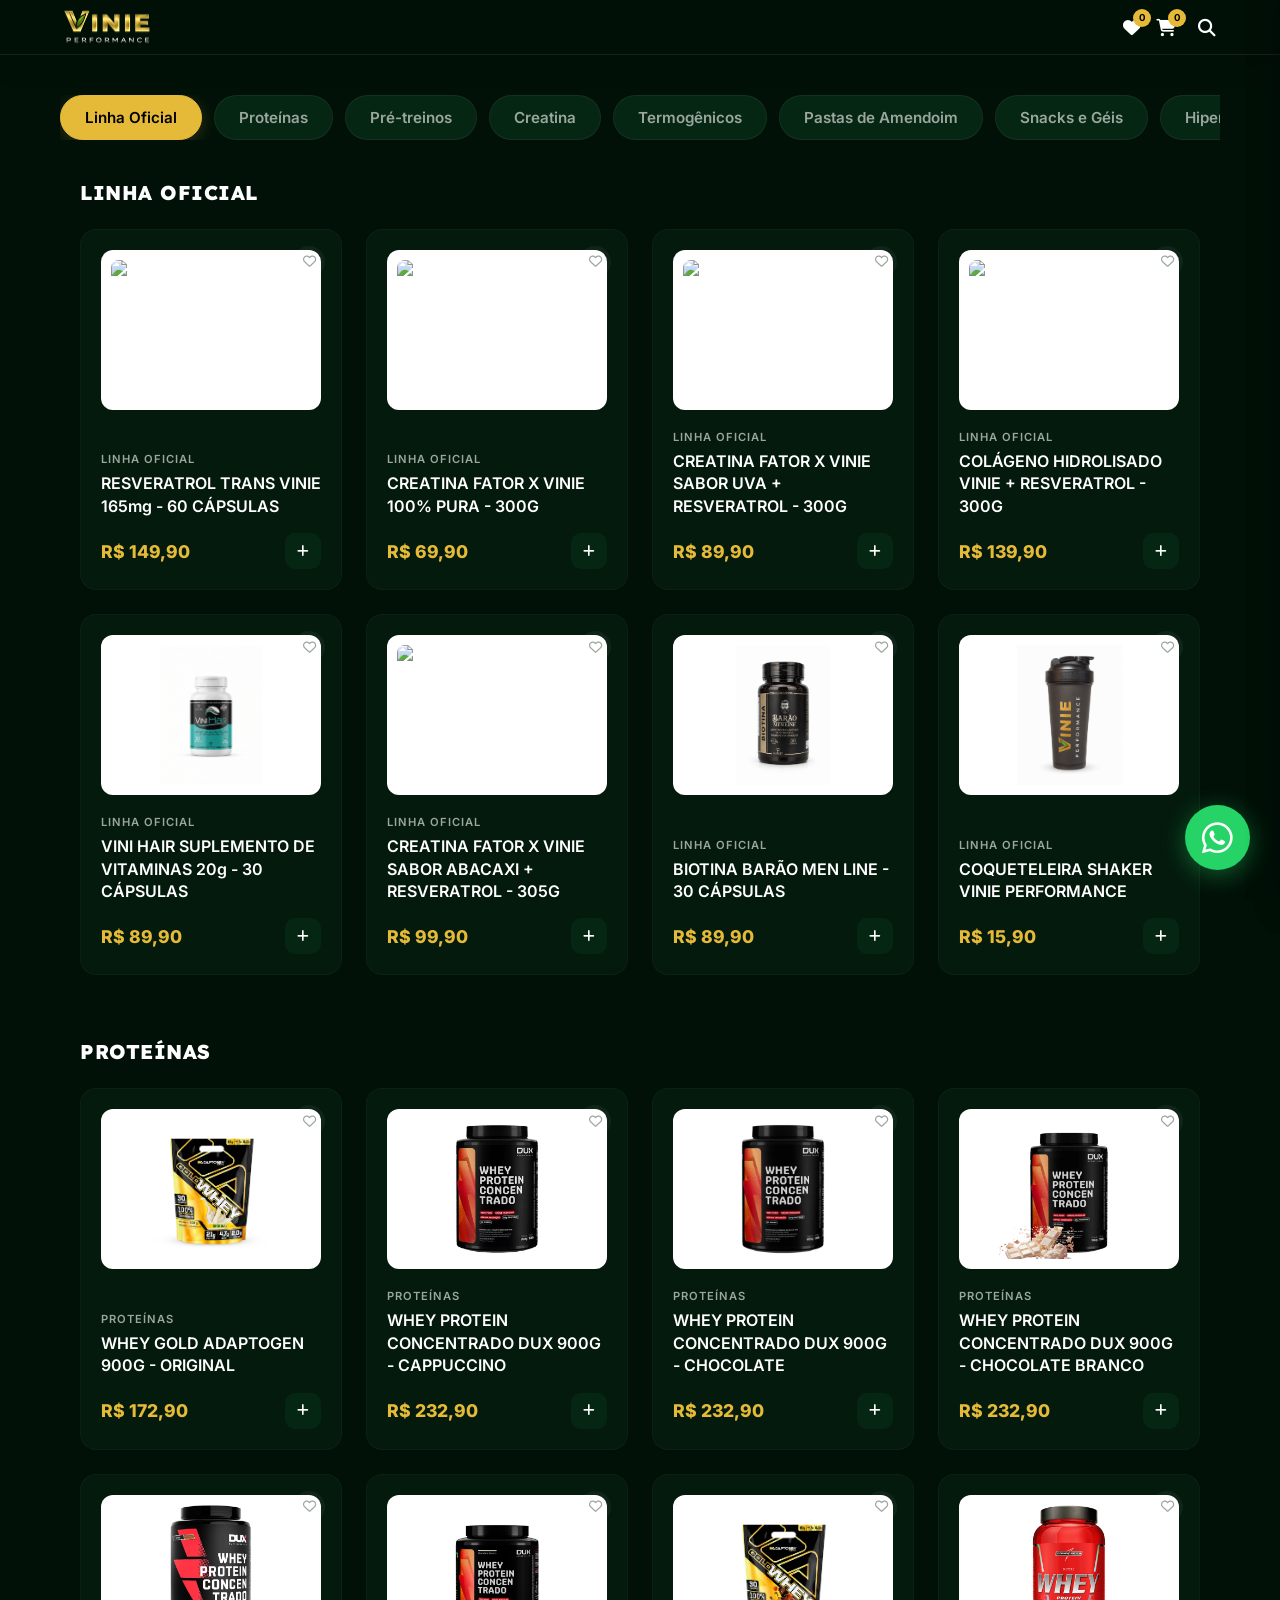
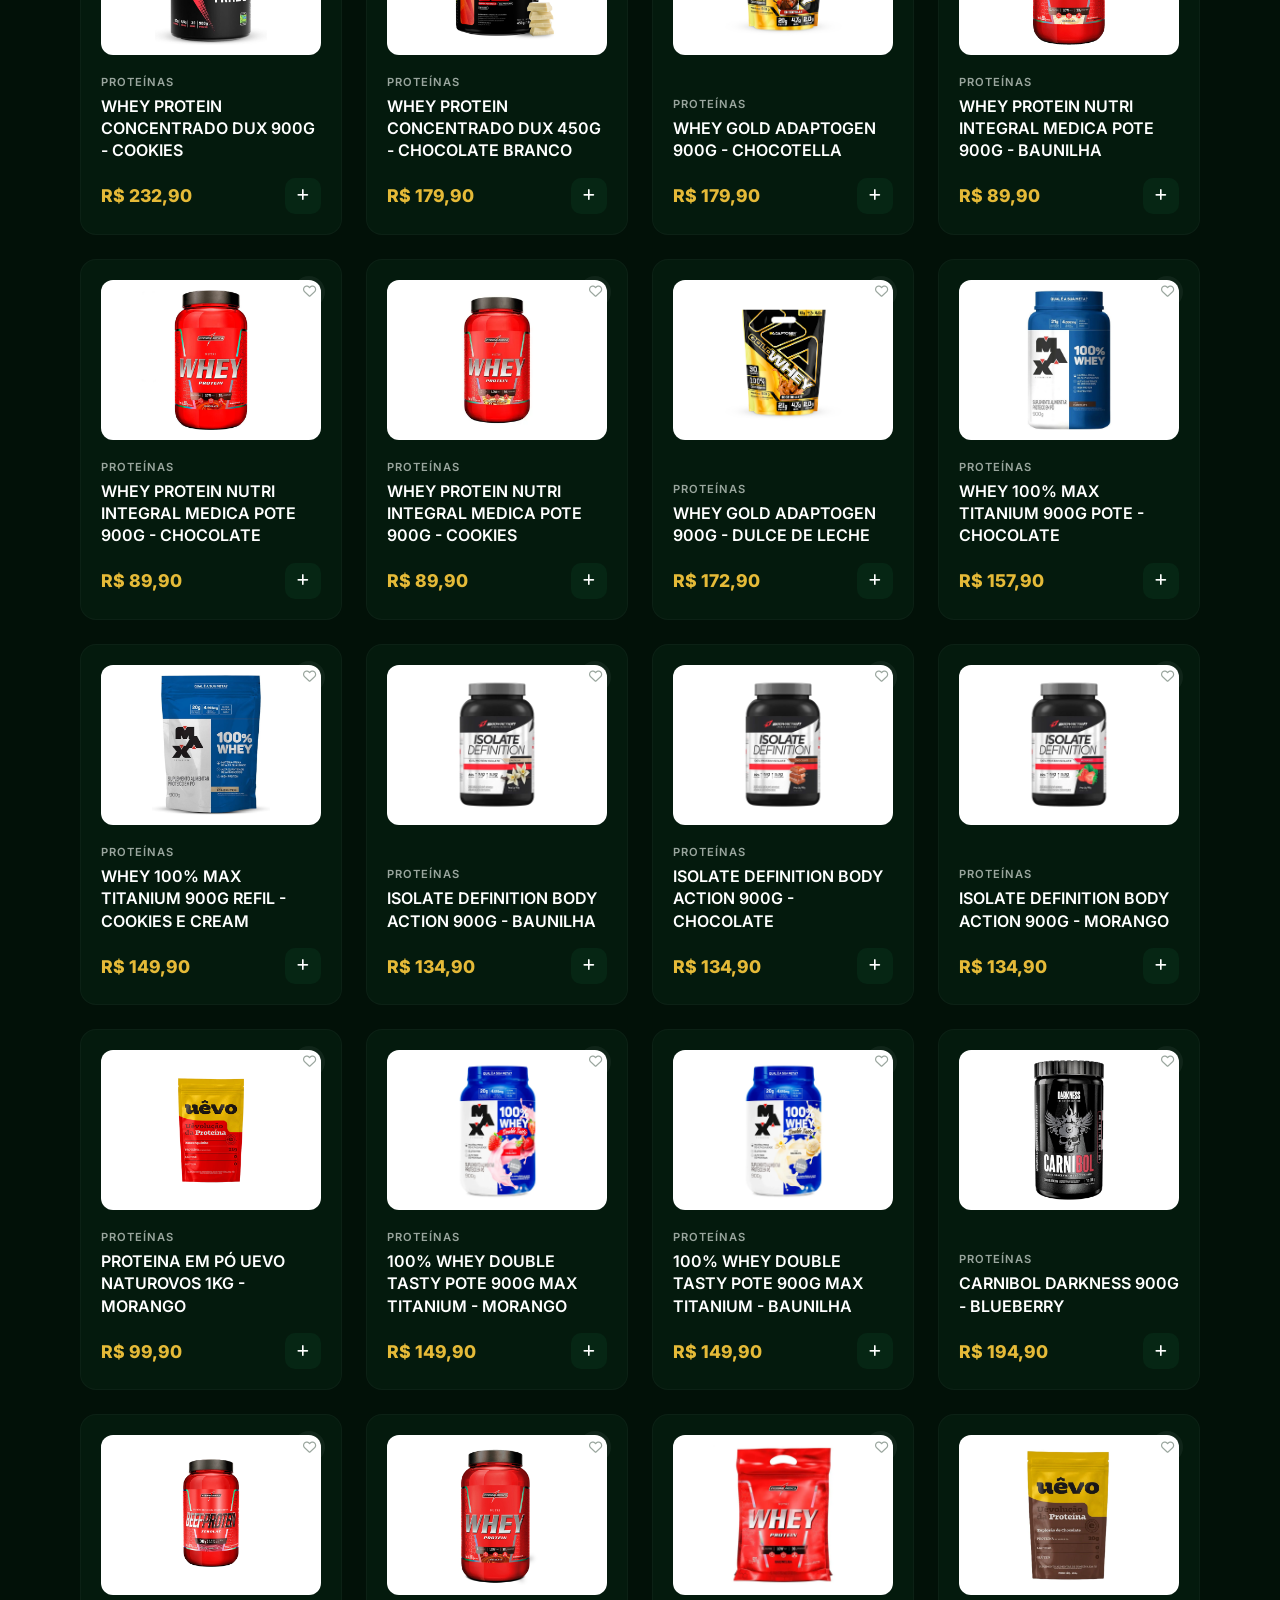
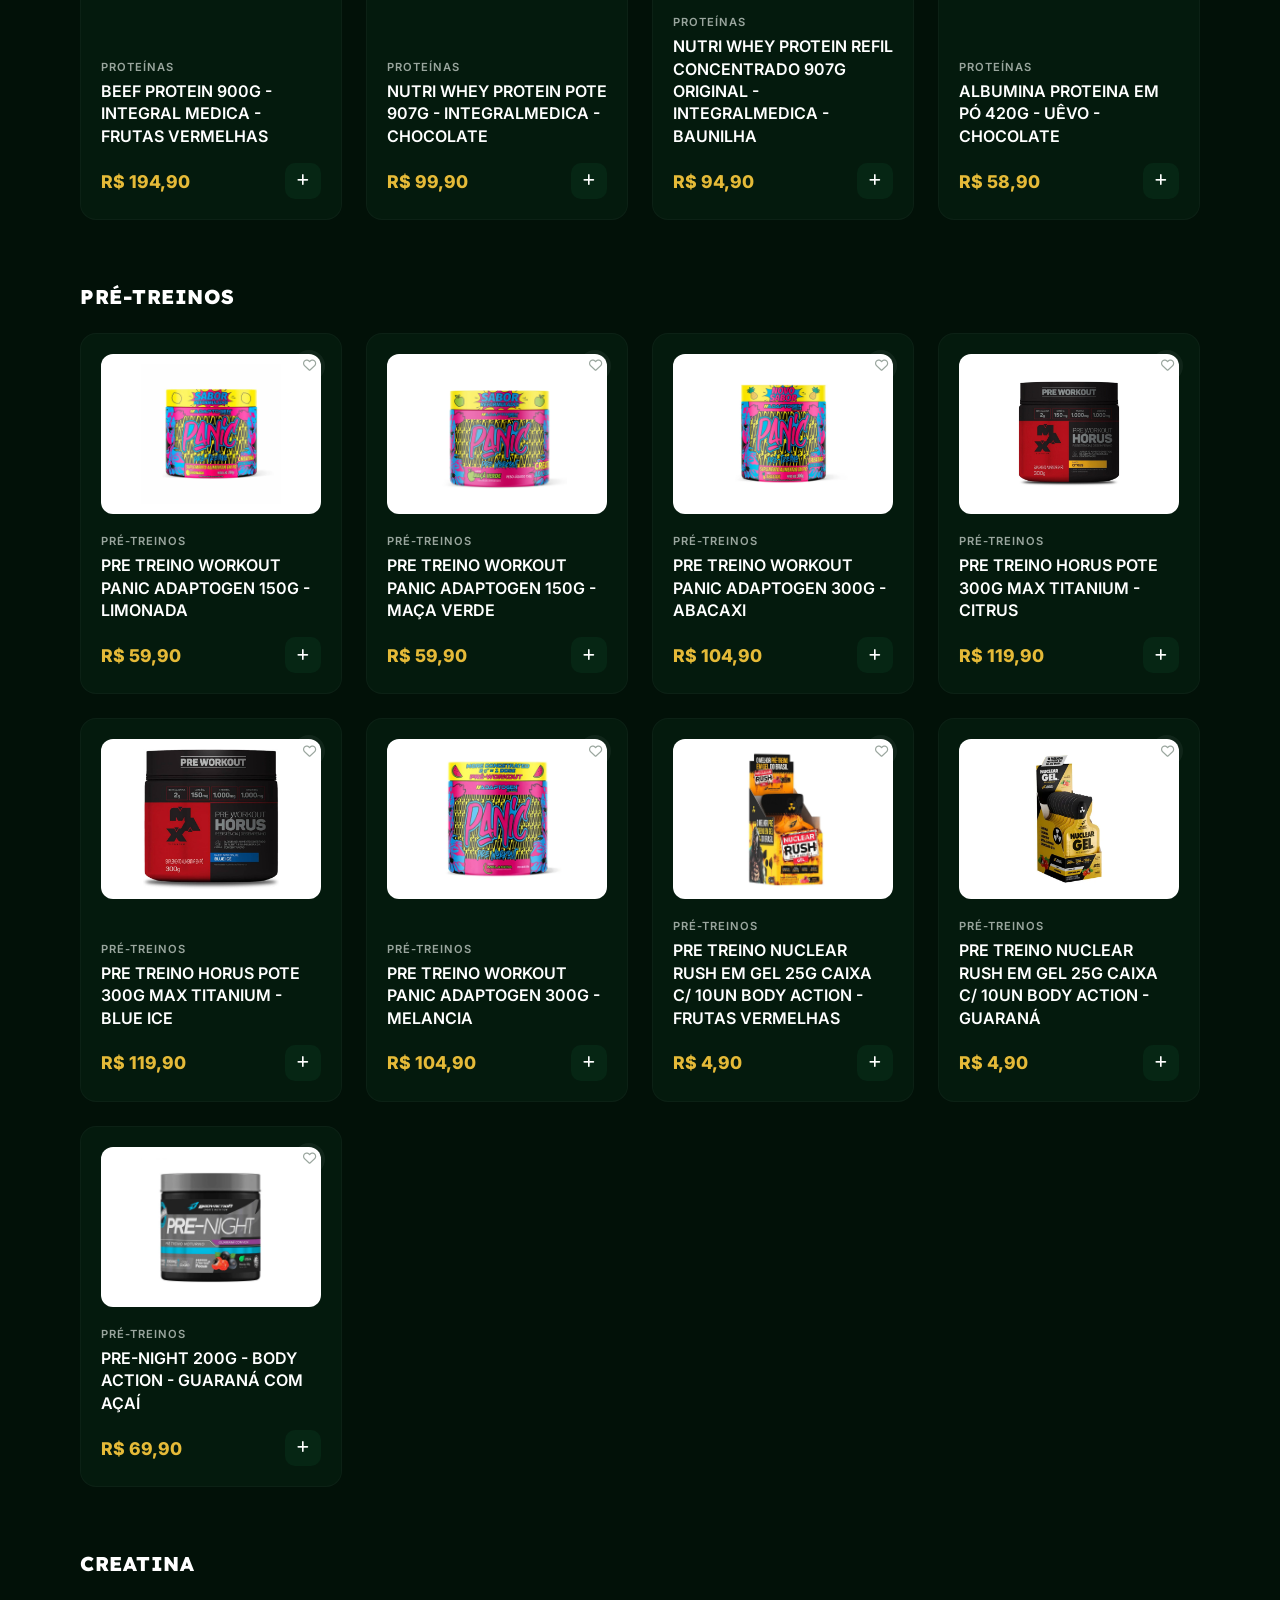
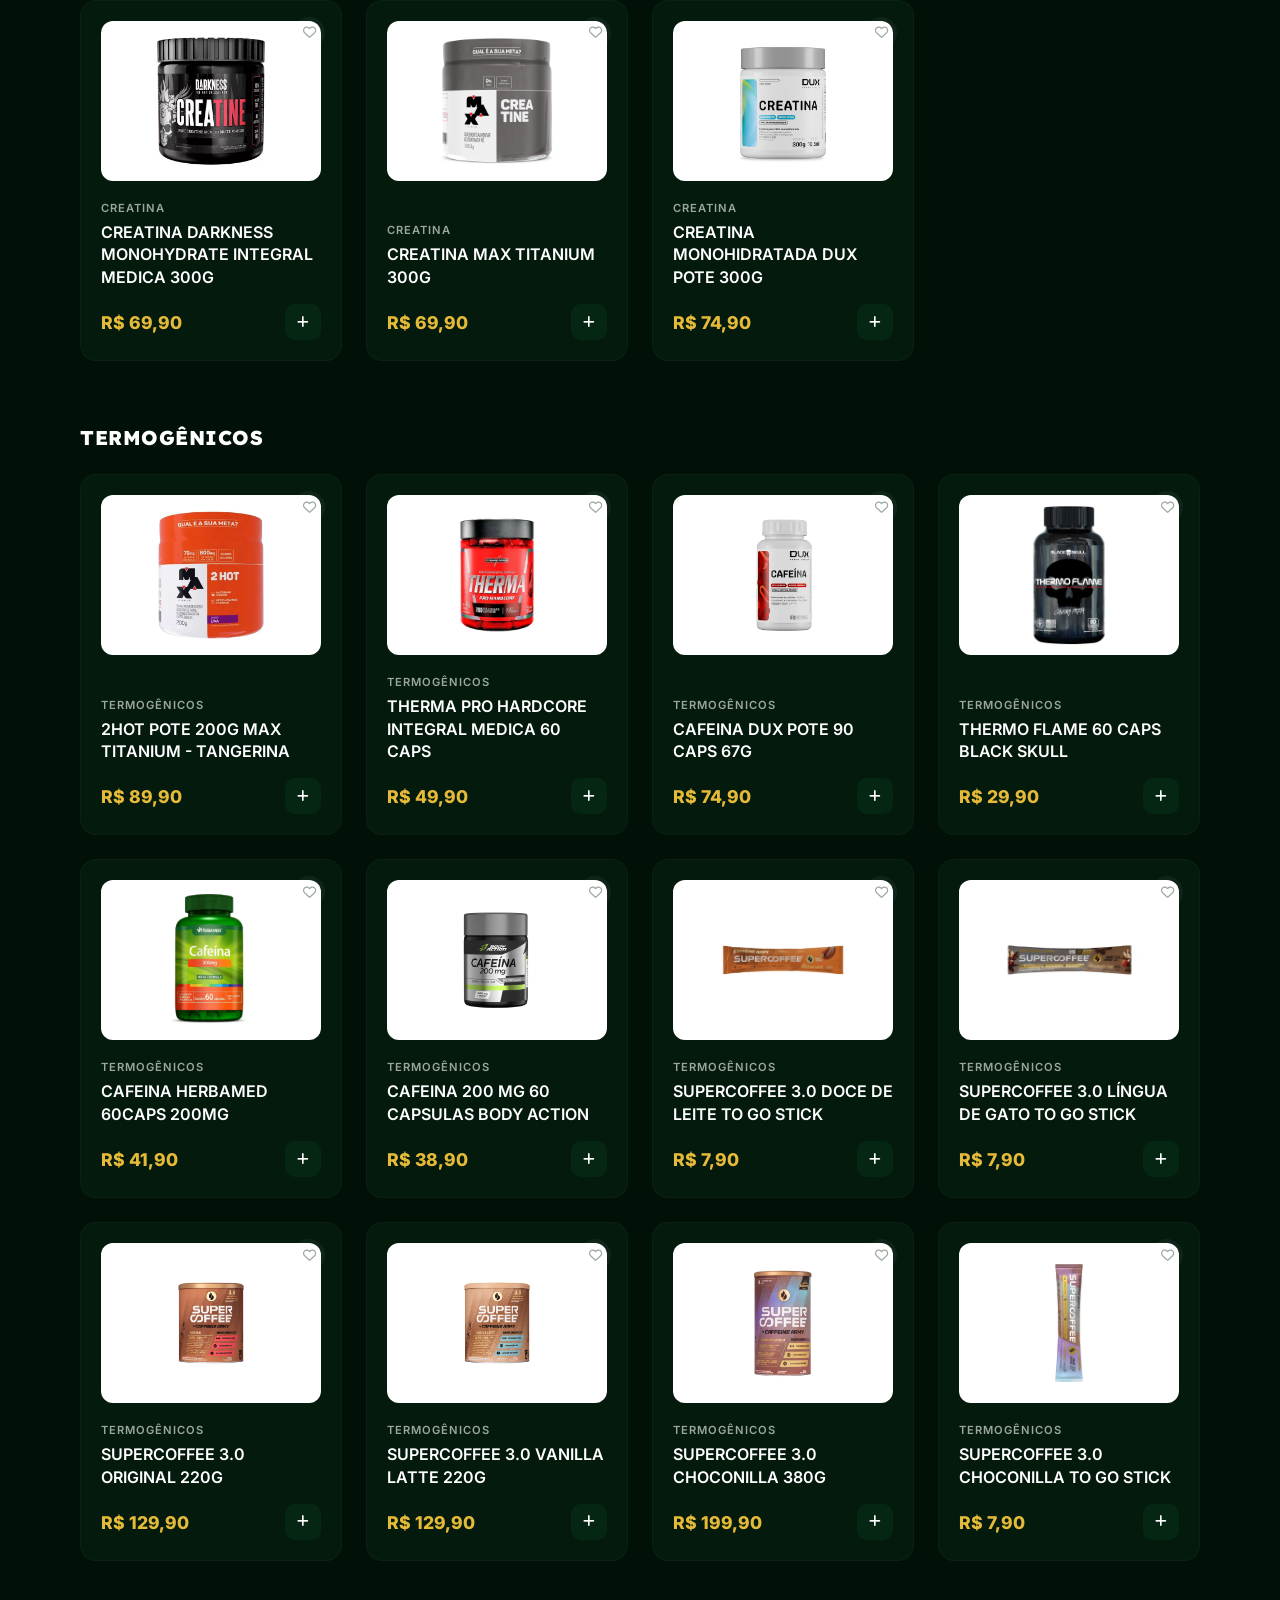
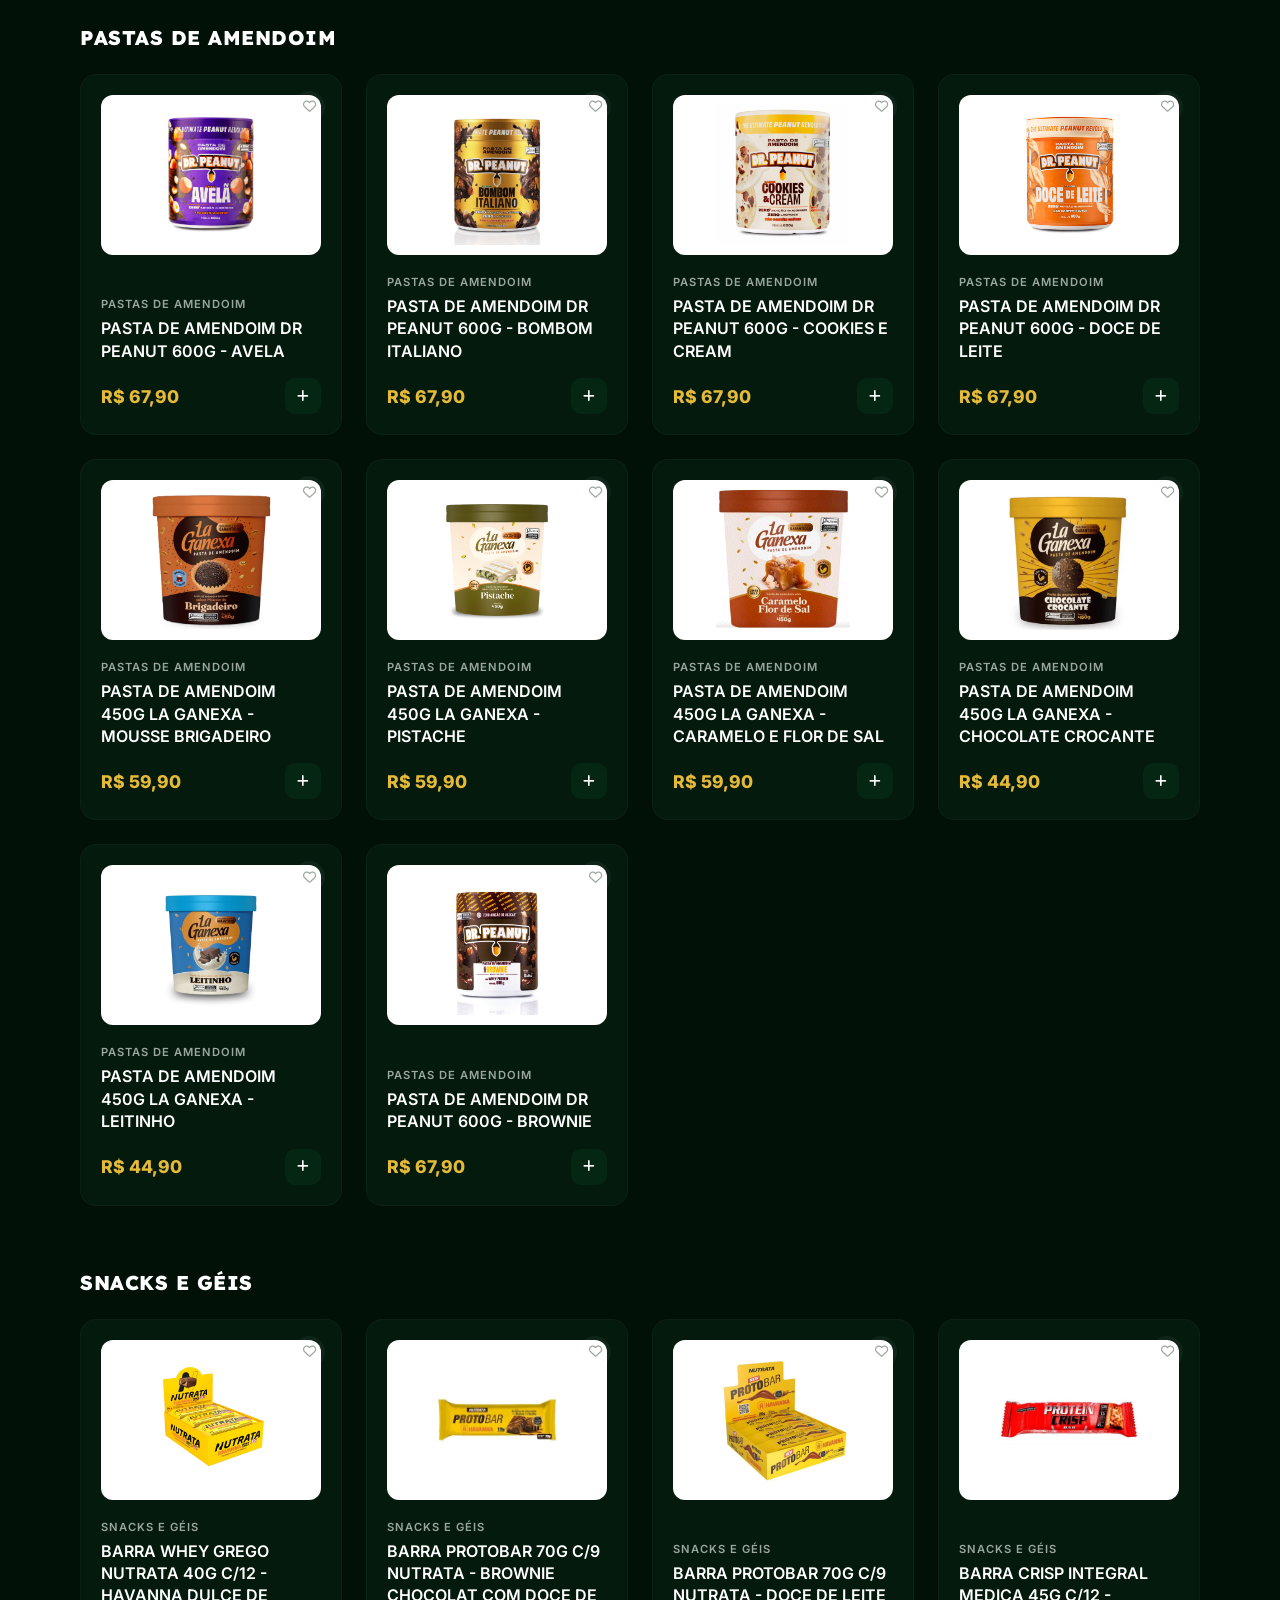
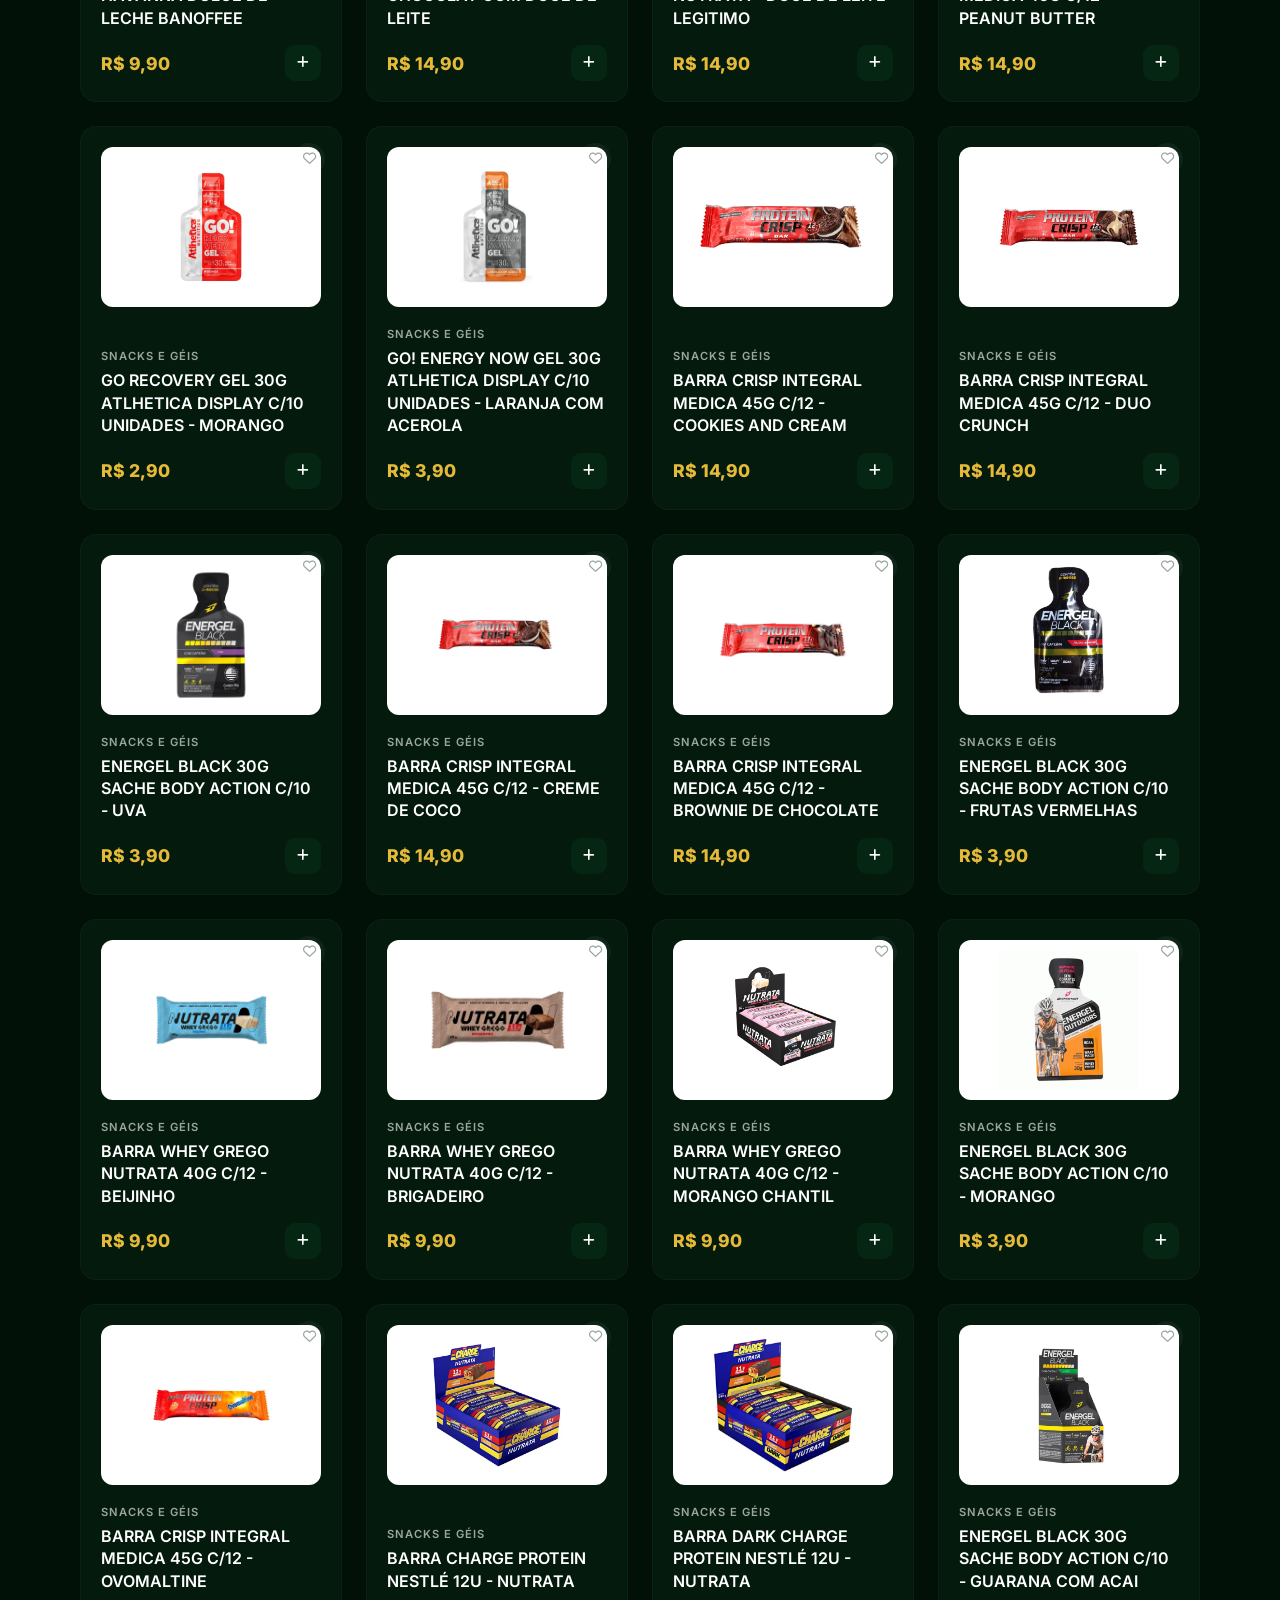
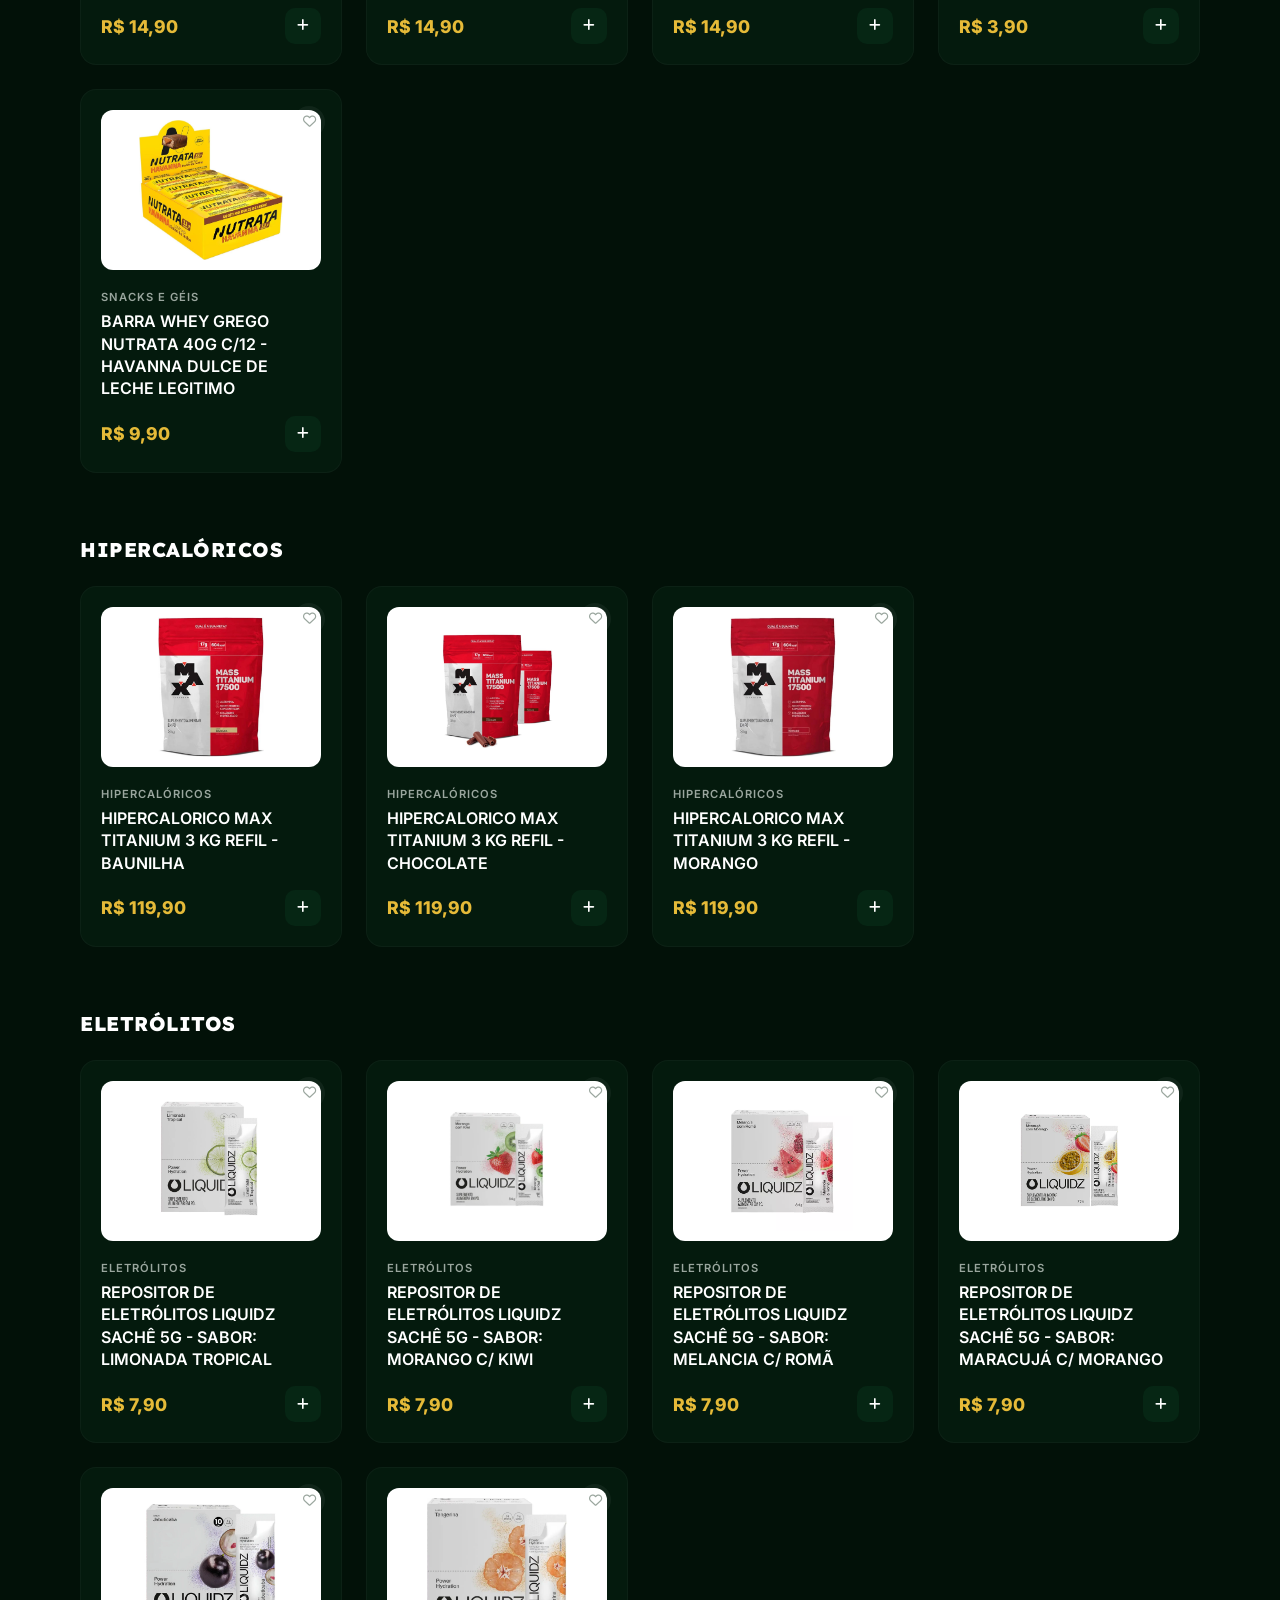
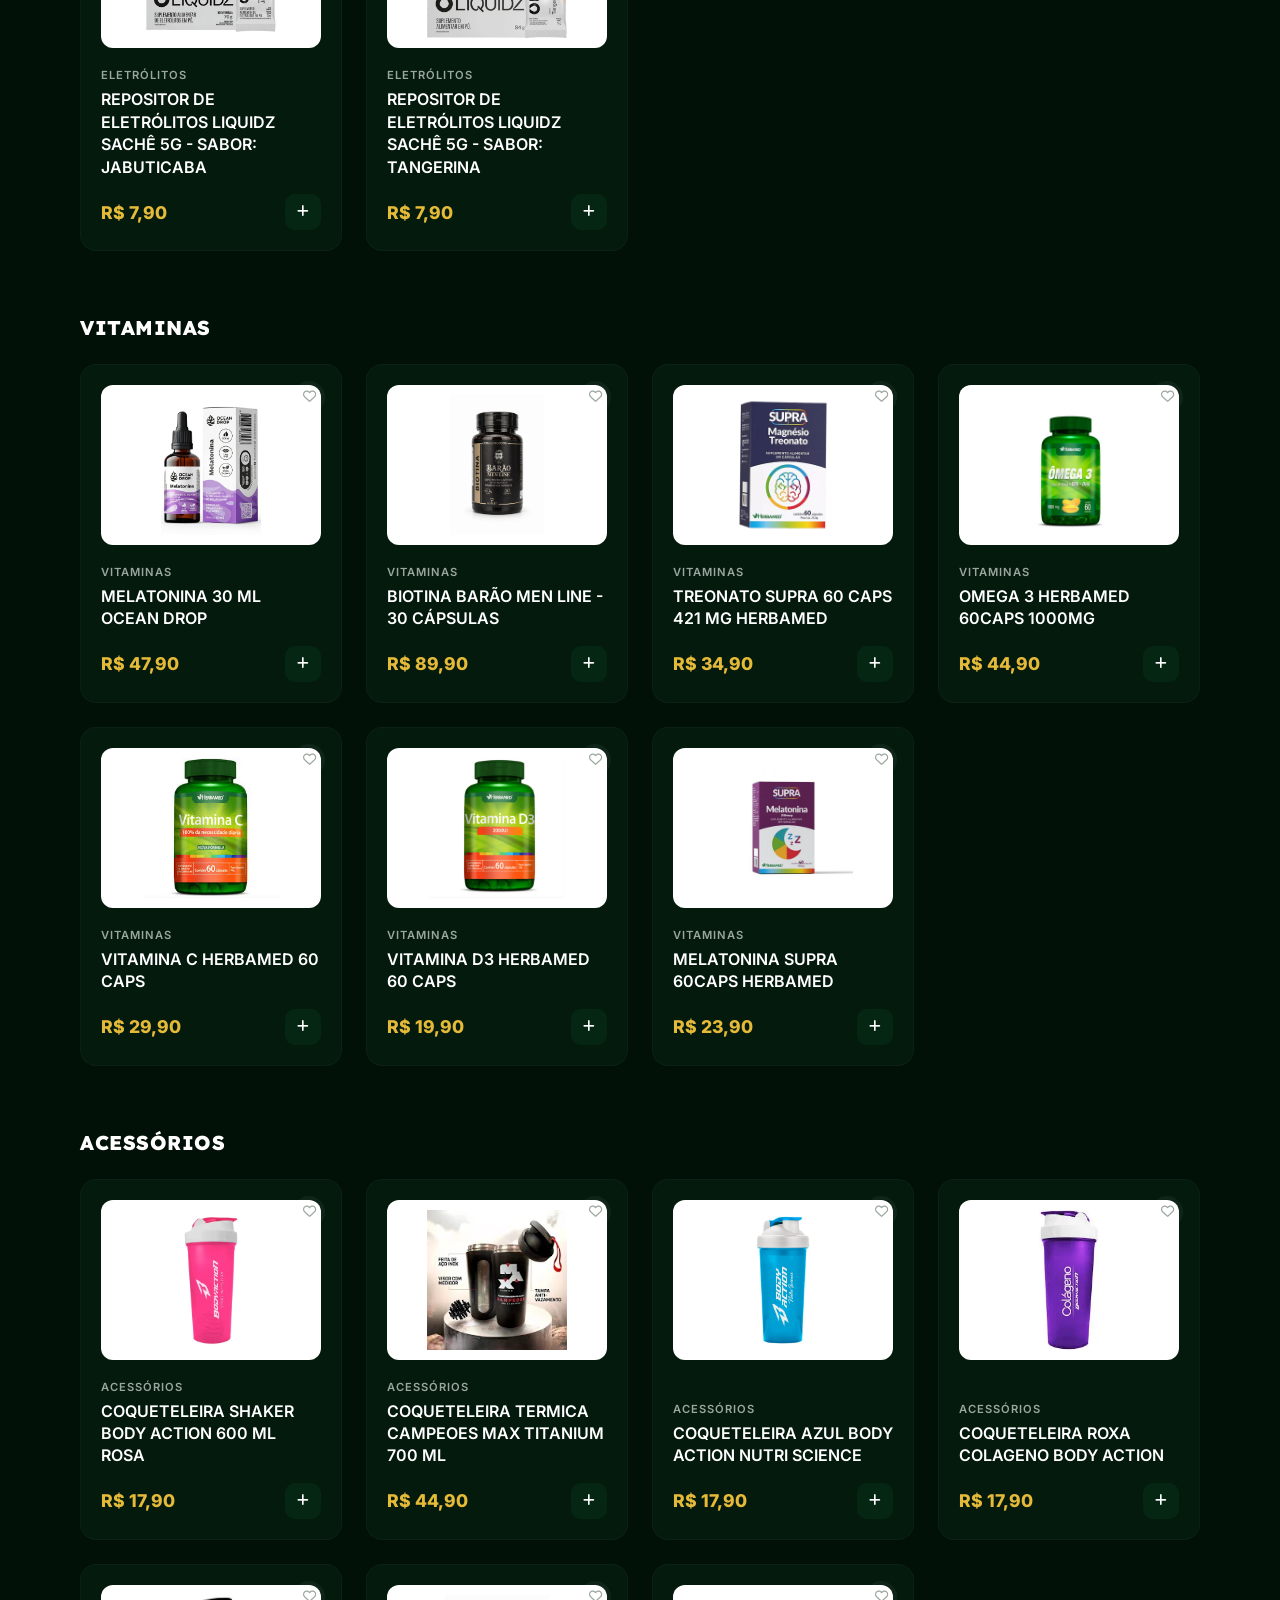
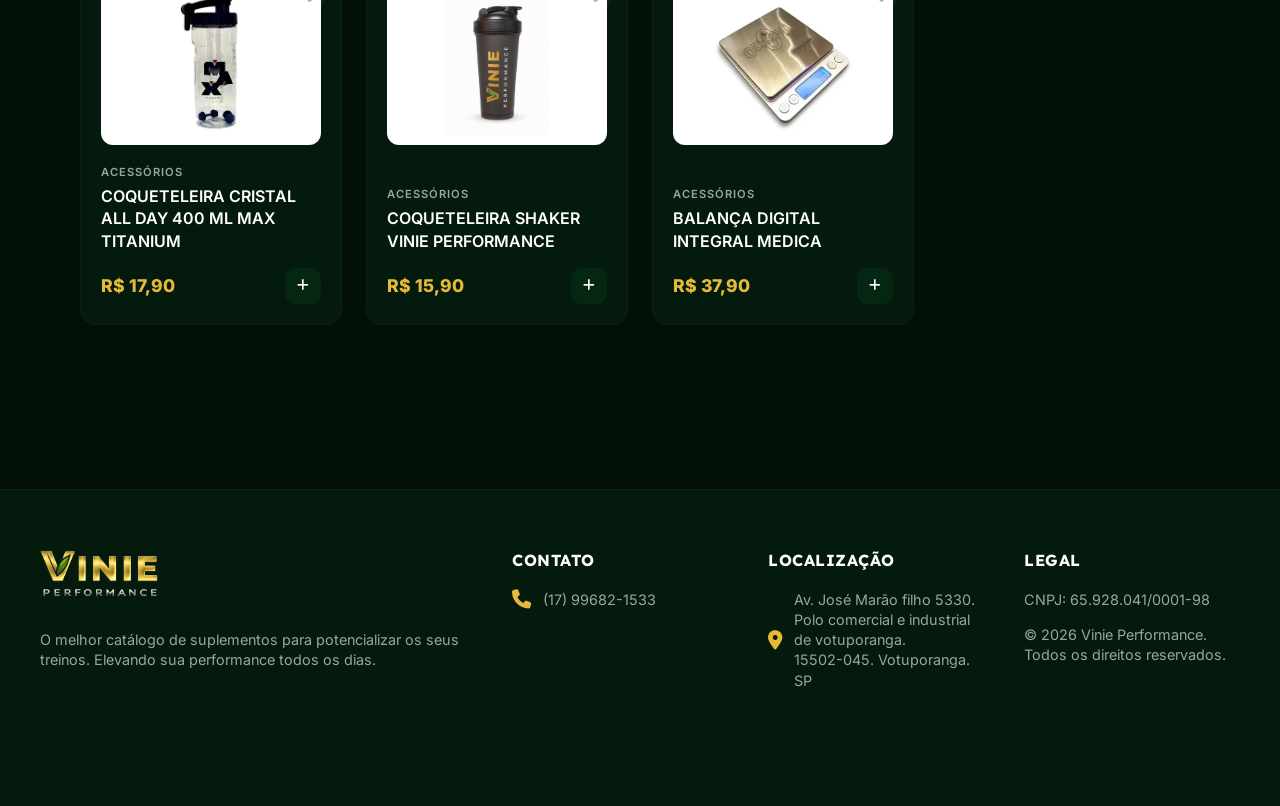
==== commit 13a576ed: "Add novos produtos. E criado cupom" ====
--- a/index.html
+++ b/index.html
@@ -54,8 +54,8 @@
                 <li class="tab"><a href="#snacks-e-geis">Snacks e Géis</a></li>
                 <li class="tab"><a href="#hipercaloricos">Hipercalóricos</a></li>
                 <li class="tab"><a href="#vitaminas">Vitaminas</a></li>
+                <li class="tab"><a href="#eletrolitos">Eletrólitos</a></li>
                 <li class="tab"><a href="#acessorios">Acessórios</a></li>
-                <li class="tab"><a href="#eletrolitos">Eletrólitos</a></li>
             </ul>
         </section>
         <!-- PRODUTOS GERADOS DINAMICAMENTE -->
@@ -73,6 +73,10 @@
             <!-- Pela programação JS os itens criados do pedido vão encaixar aqui na DOM visível -->
         </div>
         <div class="sidebar-footer">
+            <div class="coupon-container" style="margin-bottom: 15px; display: flex; gap: 10px;">
+                <input type="text" id="couponInput" placeholder="Cupom de desconto" style="flex: 1; padding: 10px 15px; border-radius: 8px; border: 1px solid rgba(255,255,255,0.2); background: rgba(0,0,0,0.2); color: #fff; outline: none; font-family: 'Inter', sans-serif;" />
+                <button type="button" id="applyCouponBtn" style="padding: 10px 15px; border-radius: 8px; border: none; background: #d4af37; color: #111; font-weight: bold; cursor: pointer; transition: 0.3s;">Aplicar</button>
+            </div>
             <div class="cart-total">
                 <span>Total:</span>
                 <span id="cartTotalPrice">R$ 0,00</span>
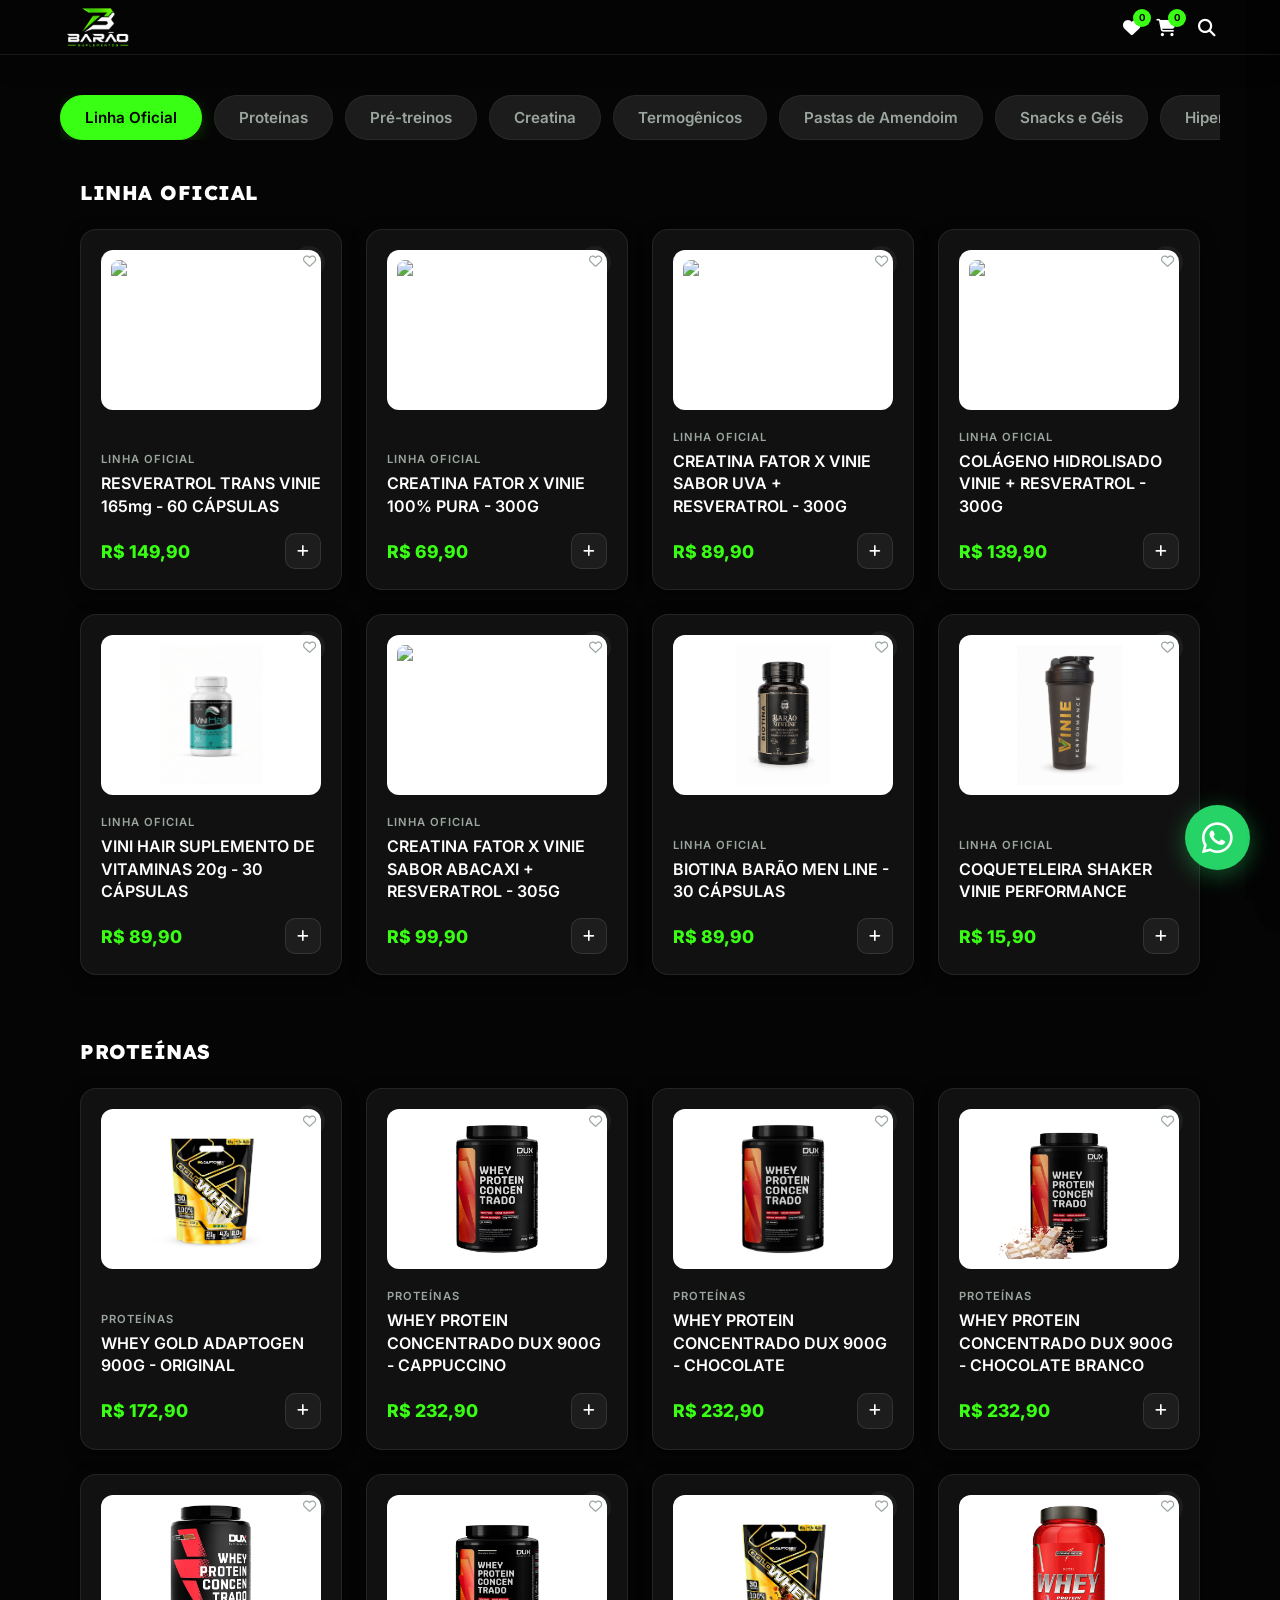
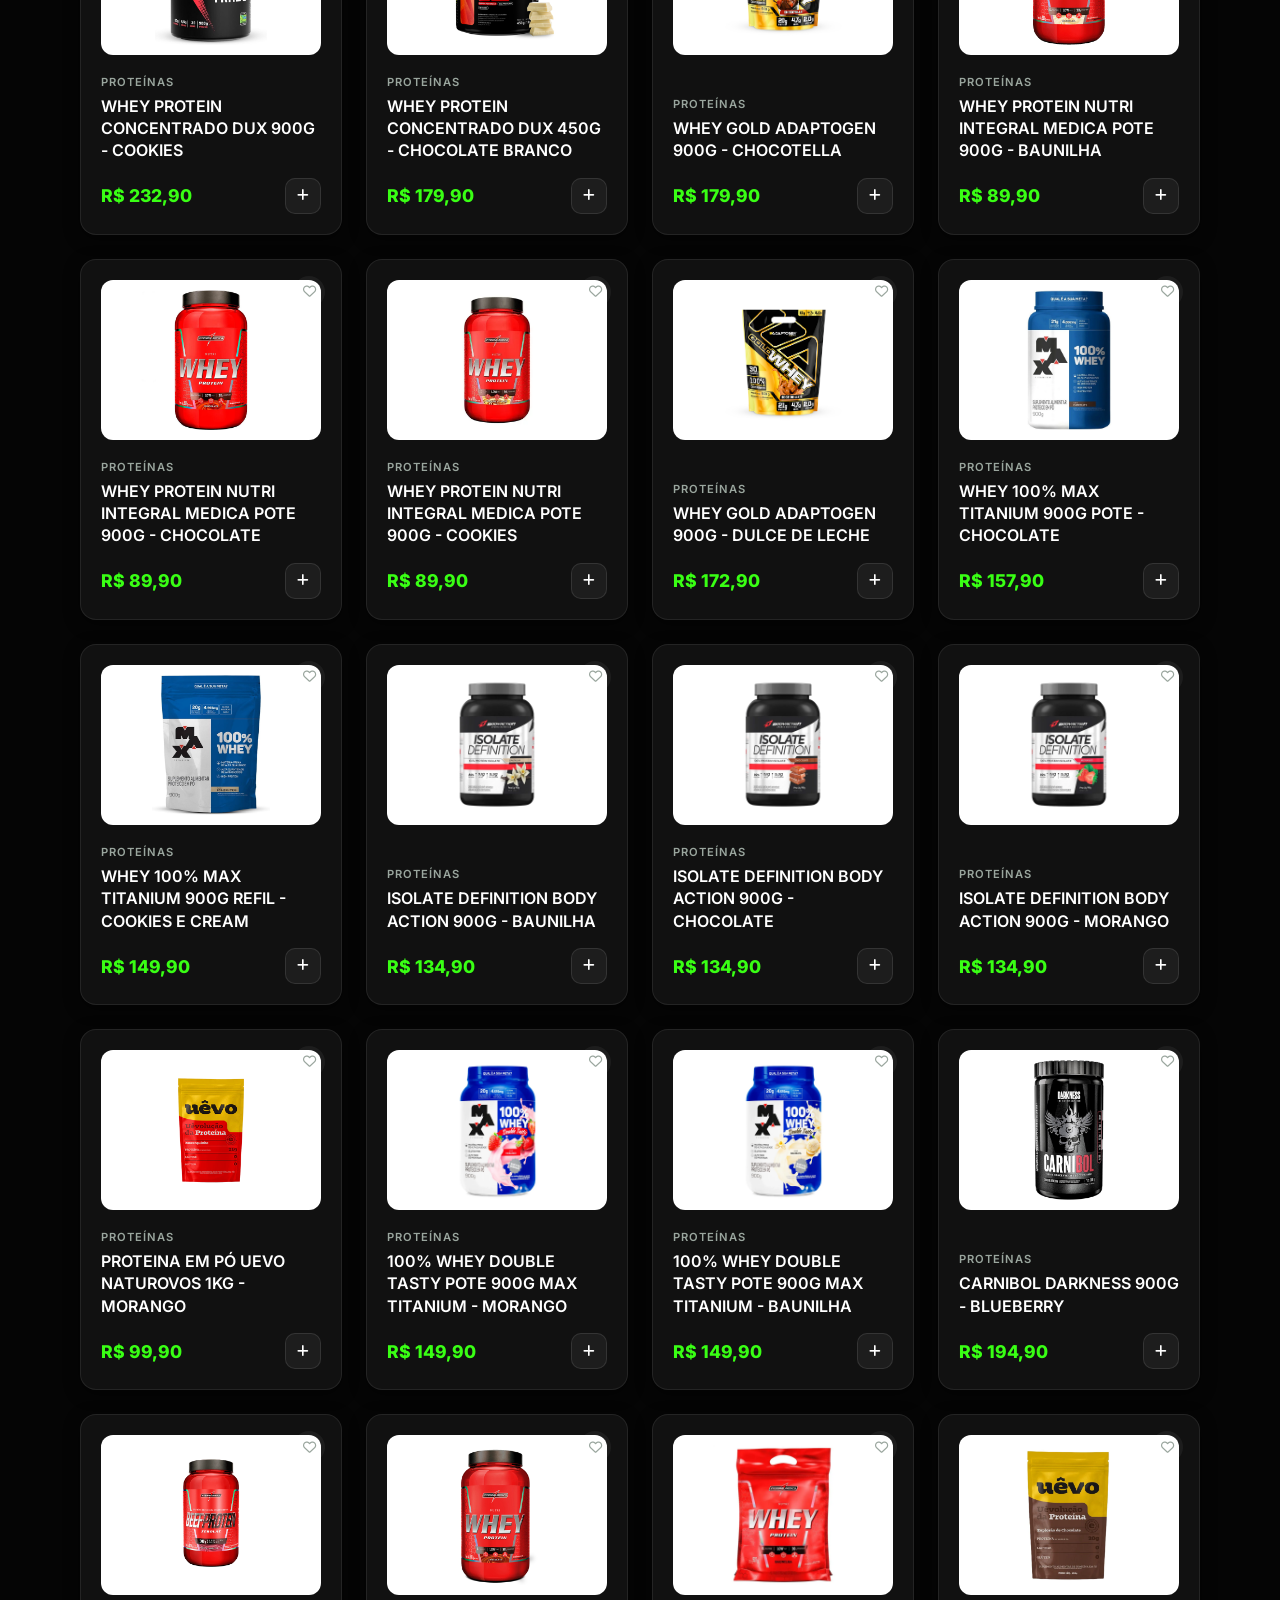
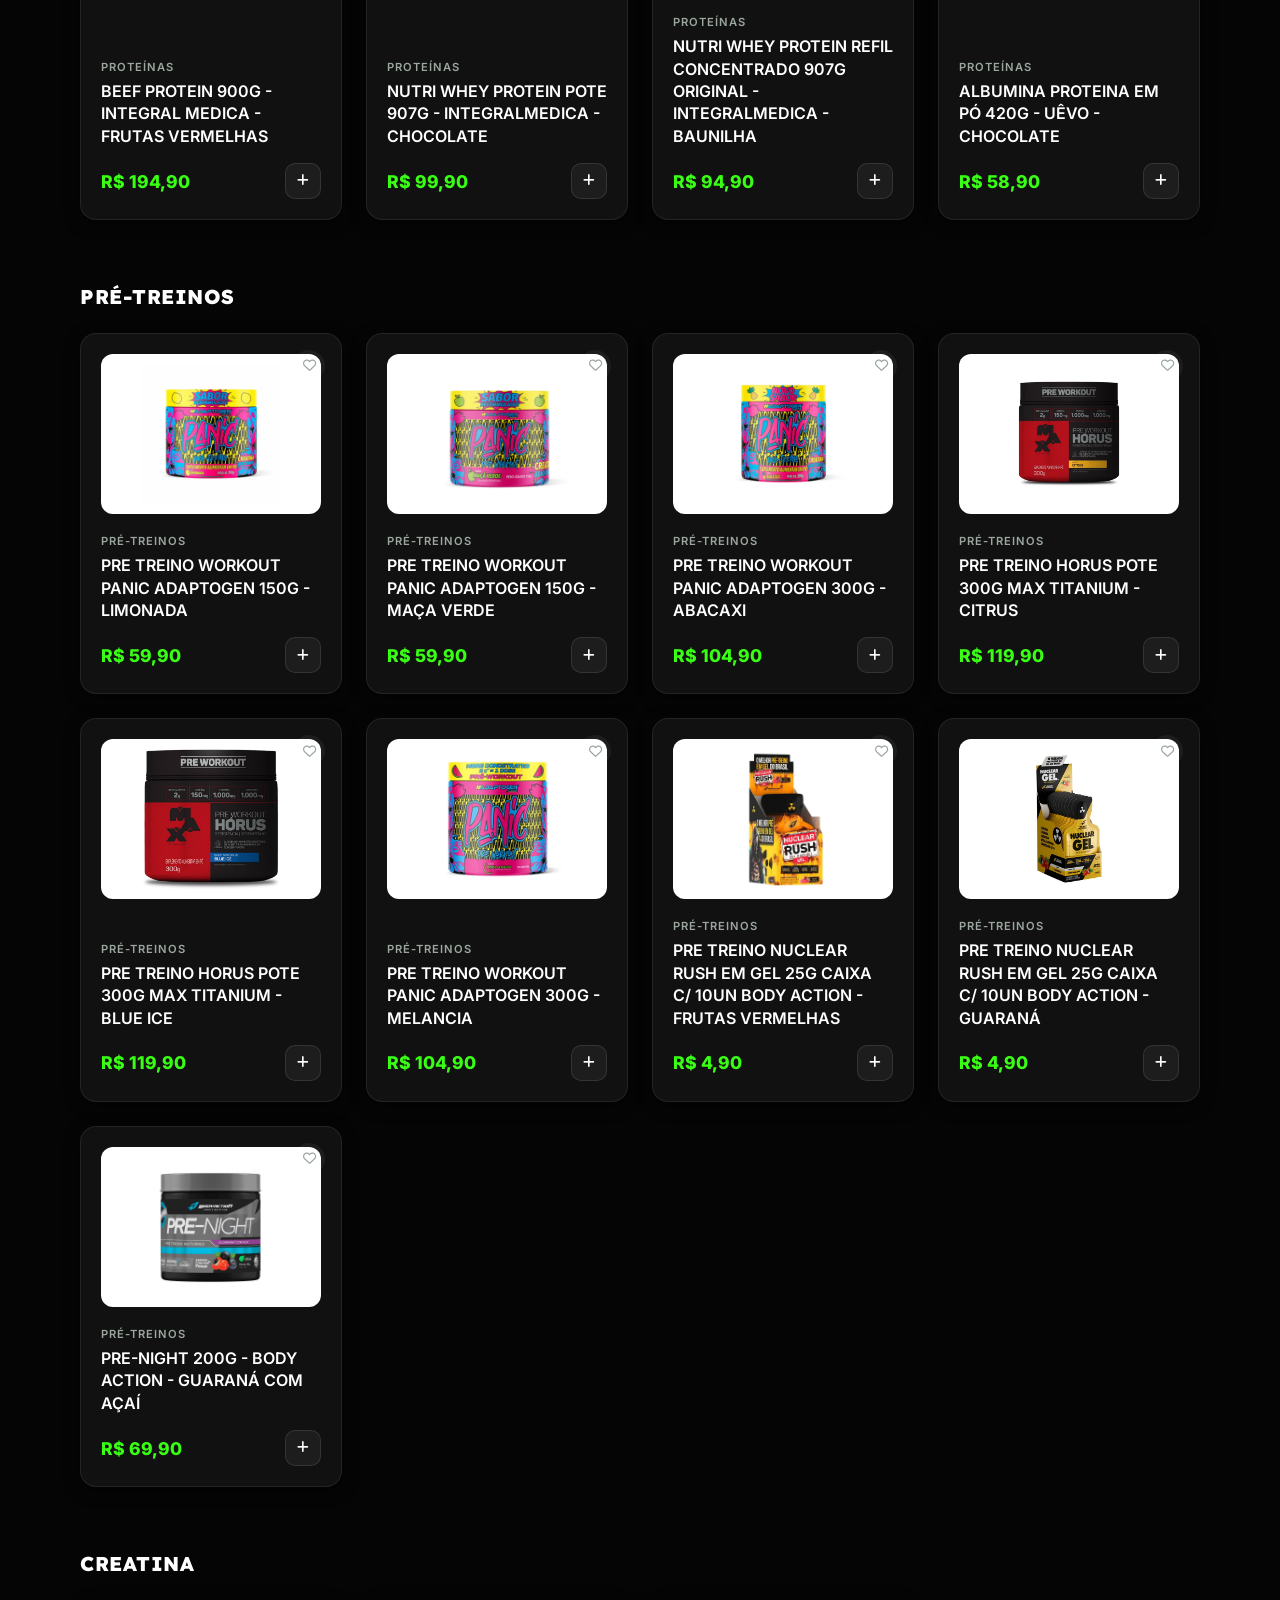
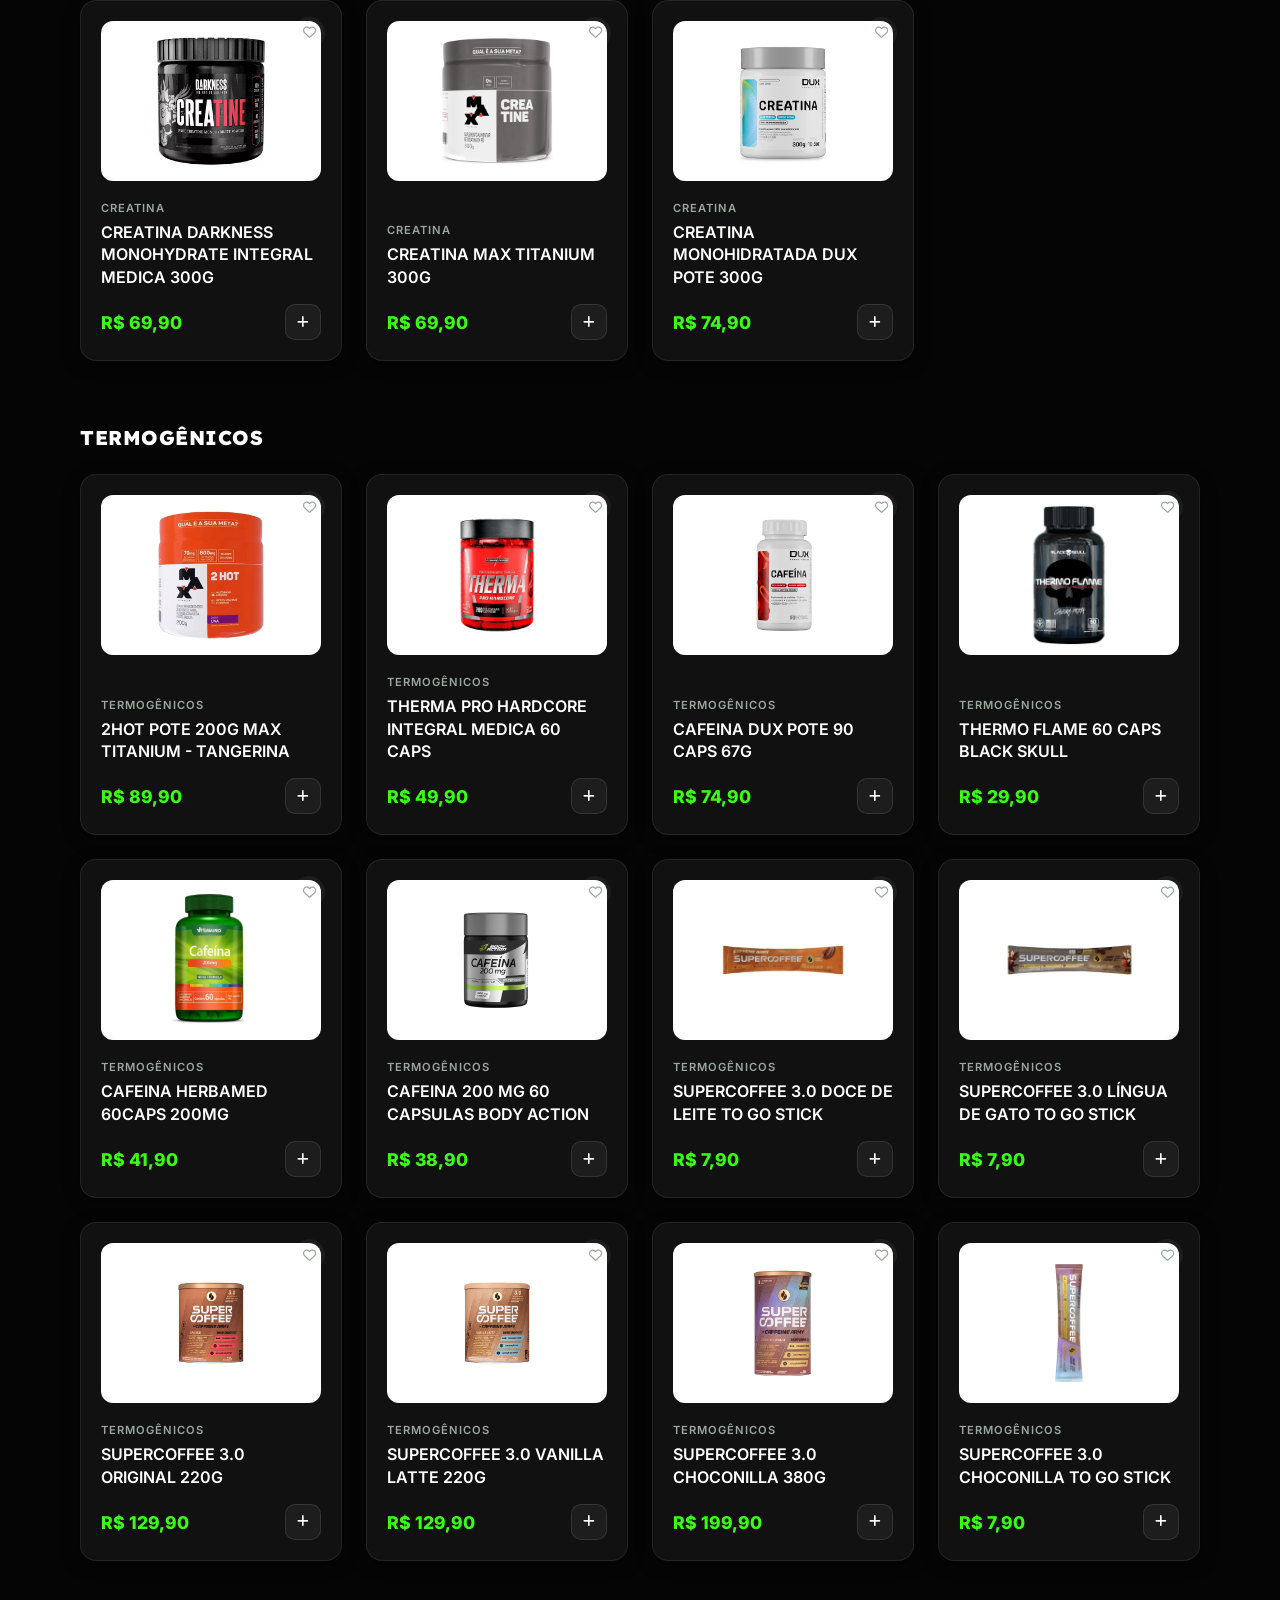
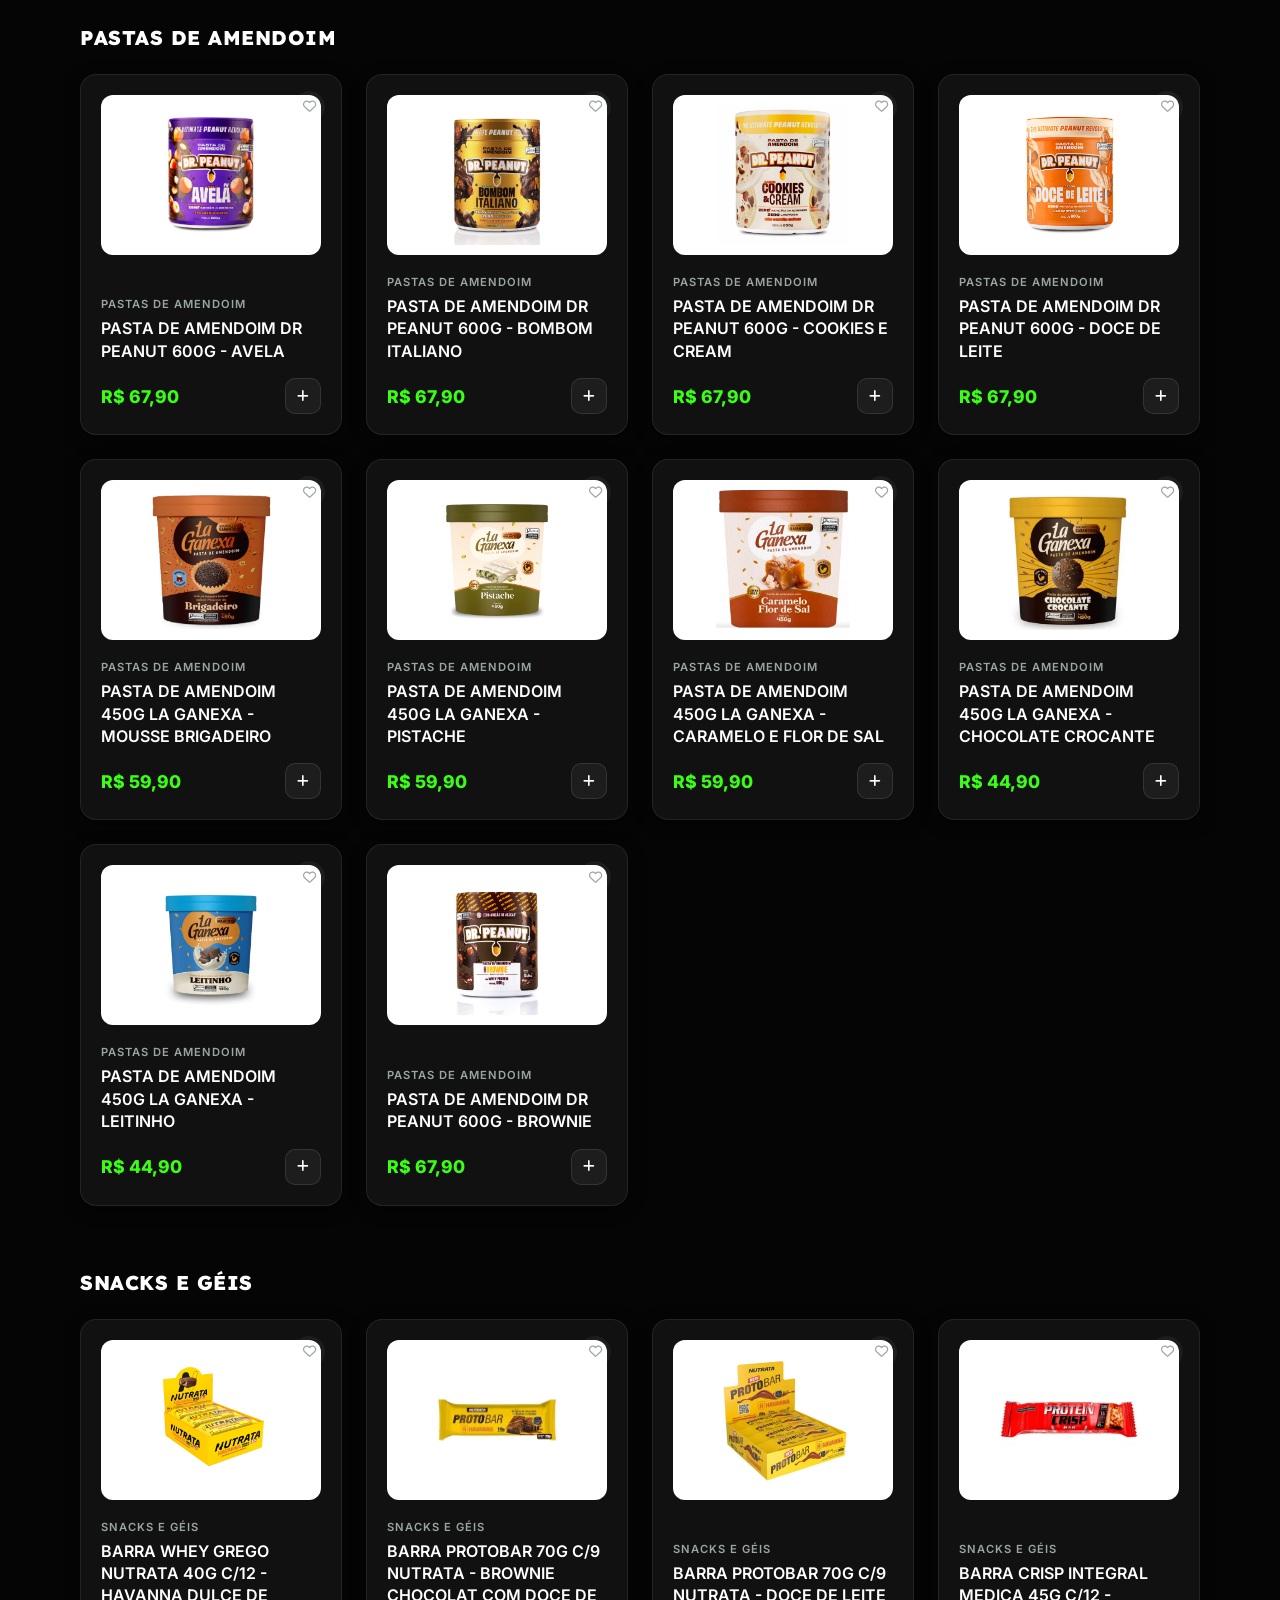
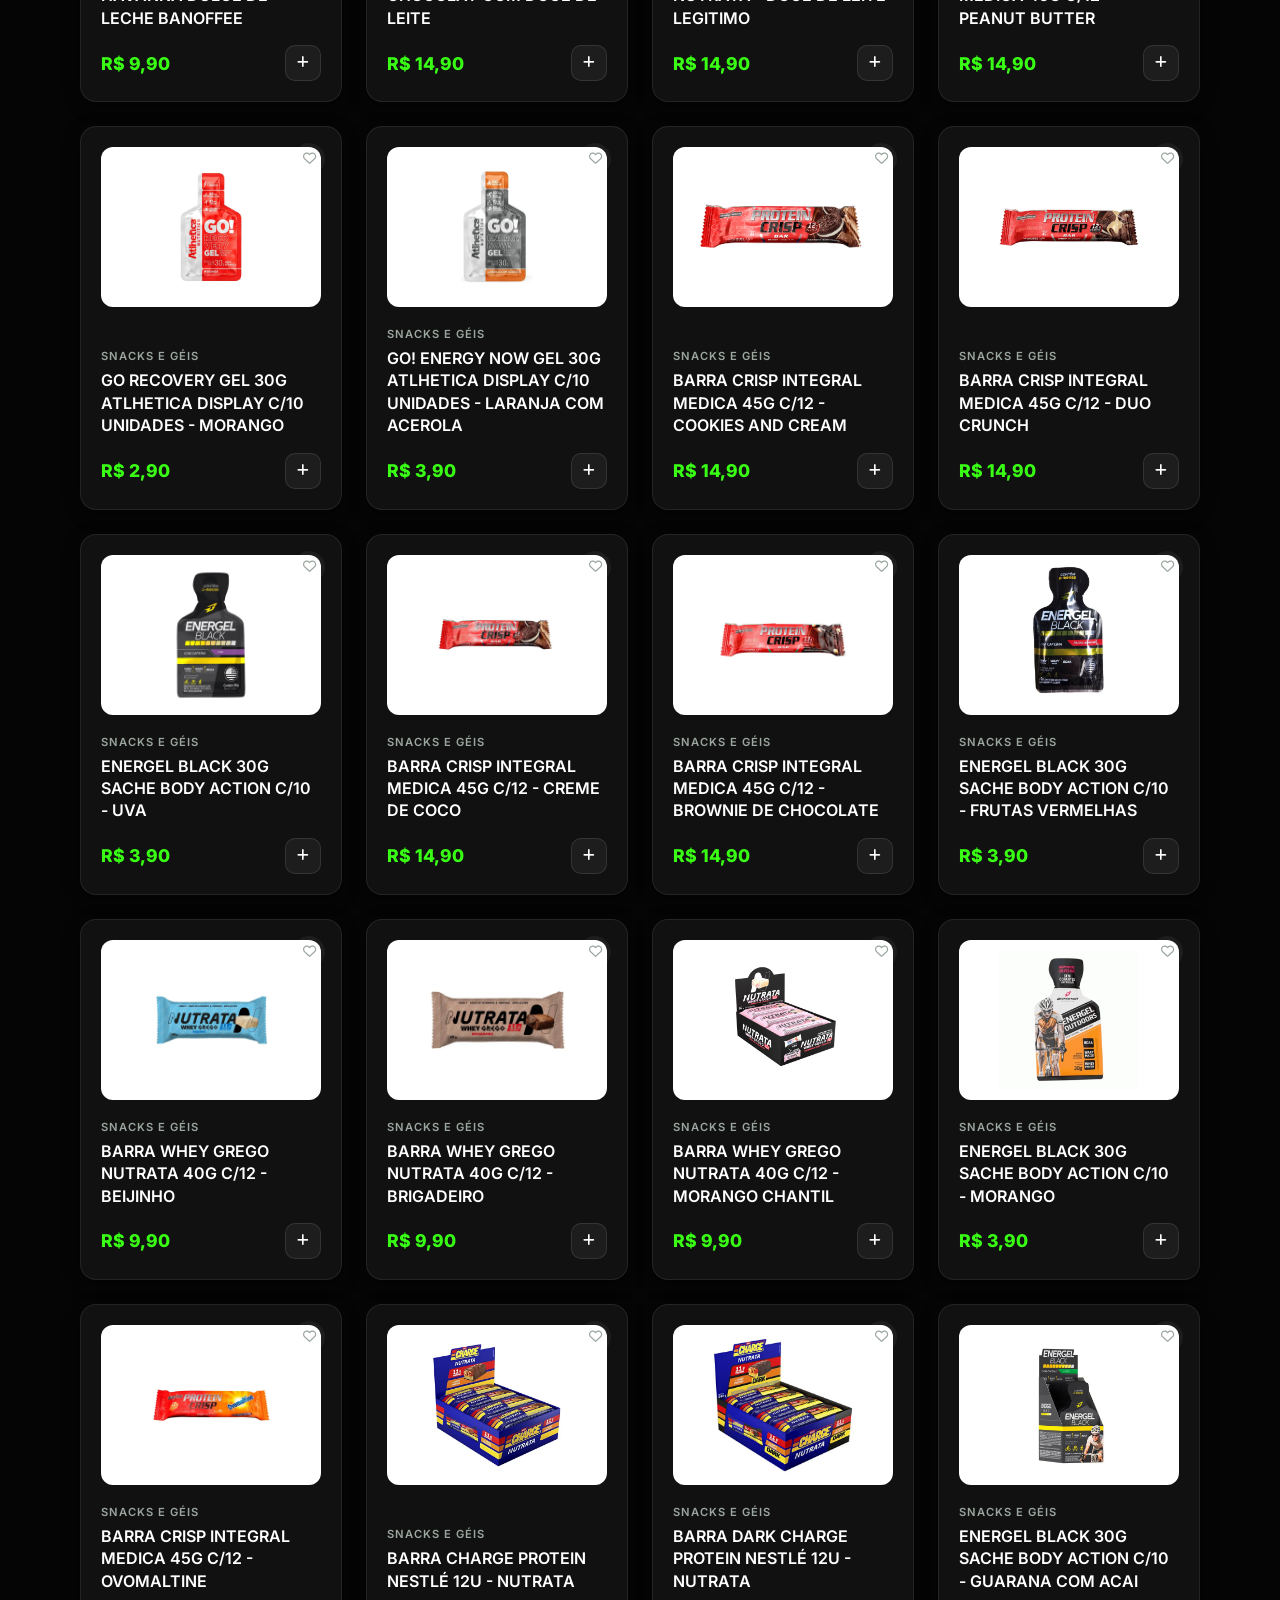
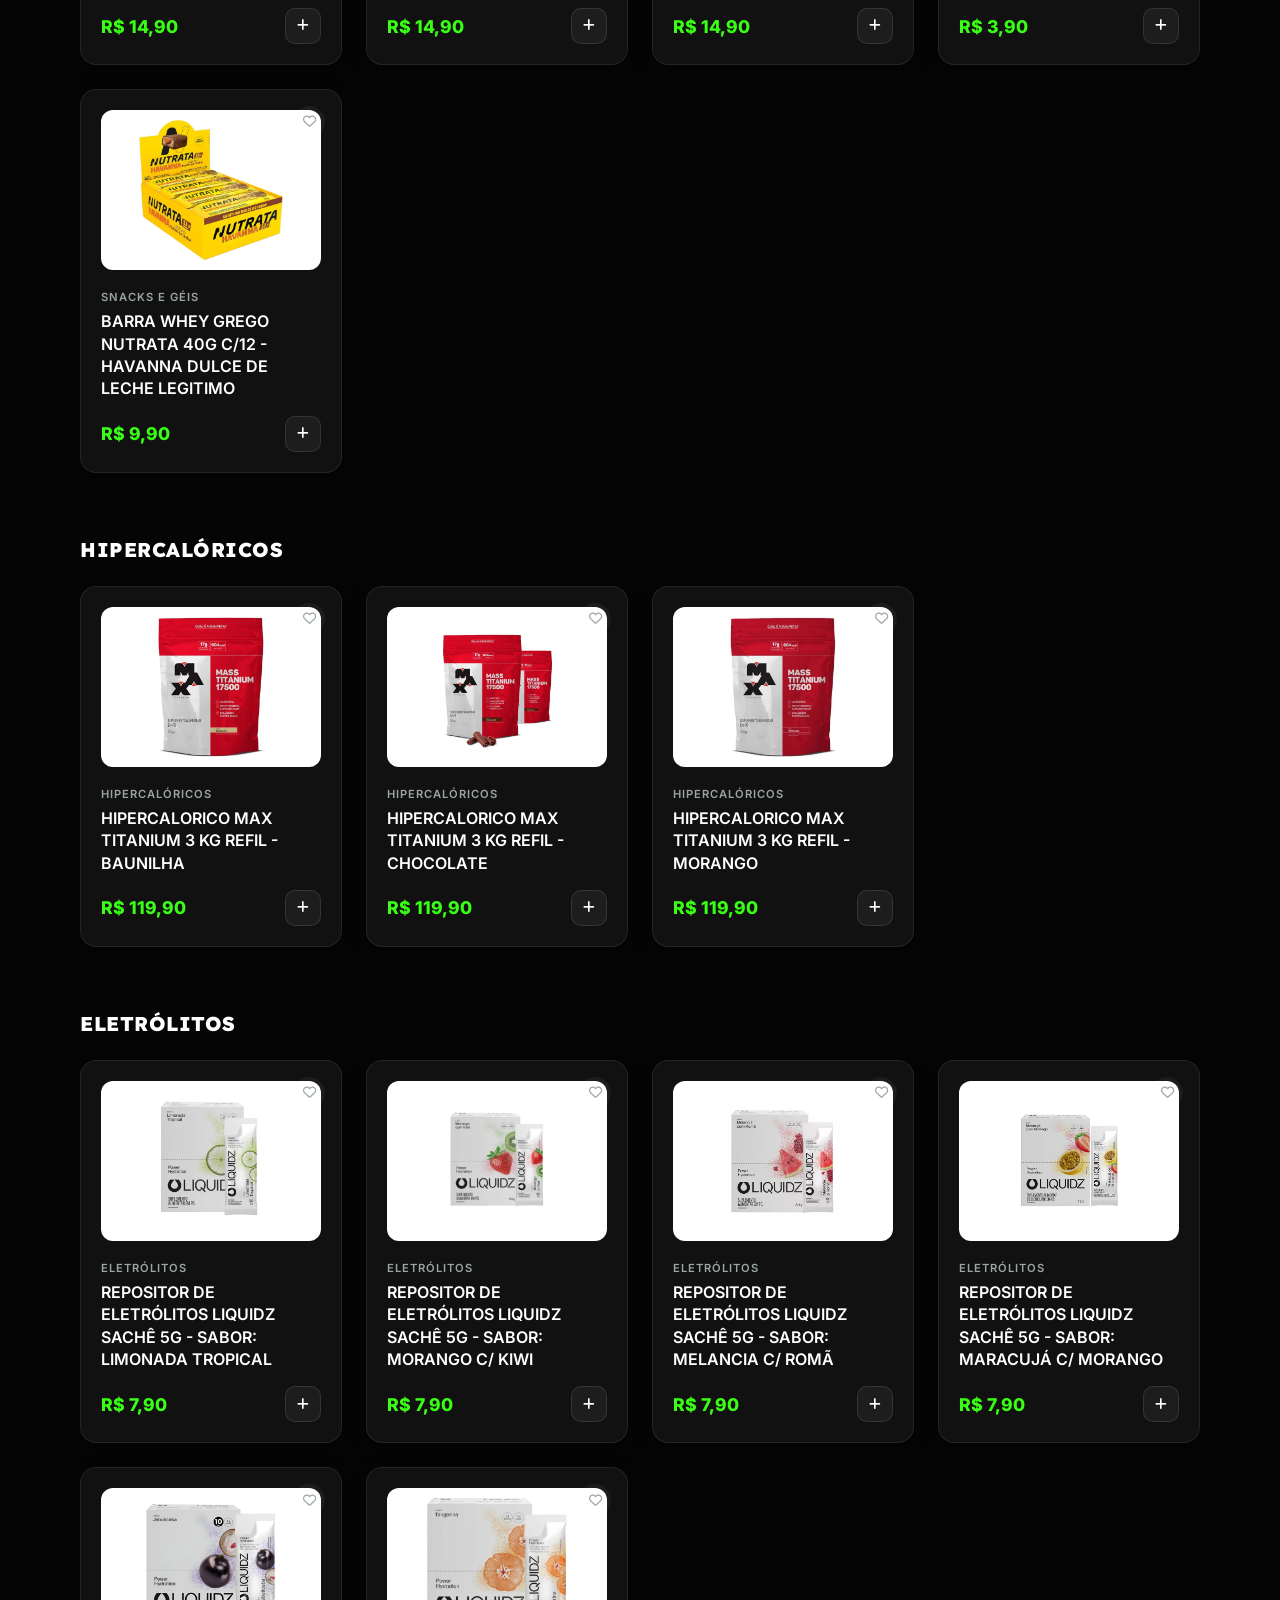
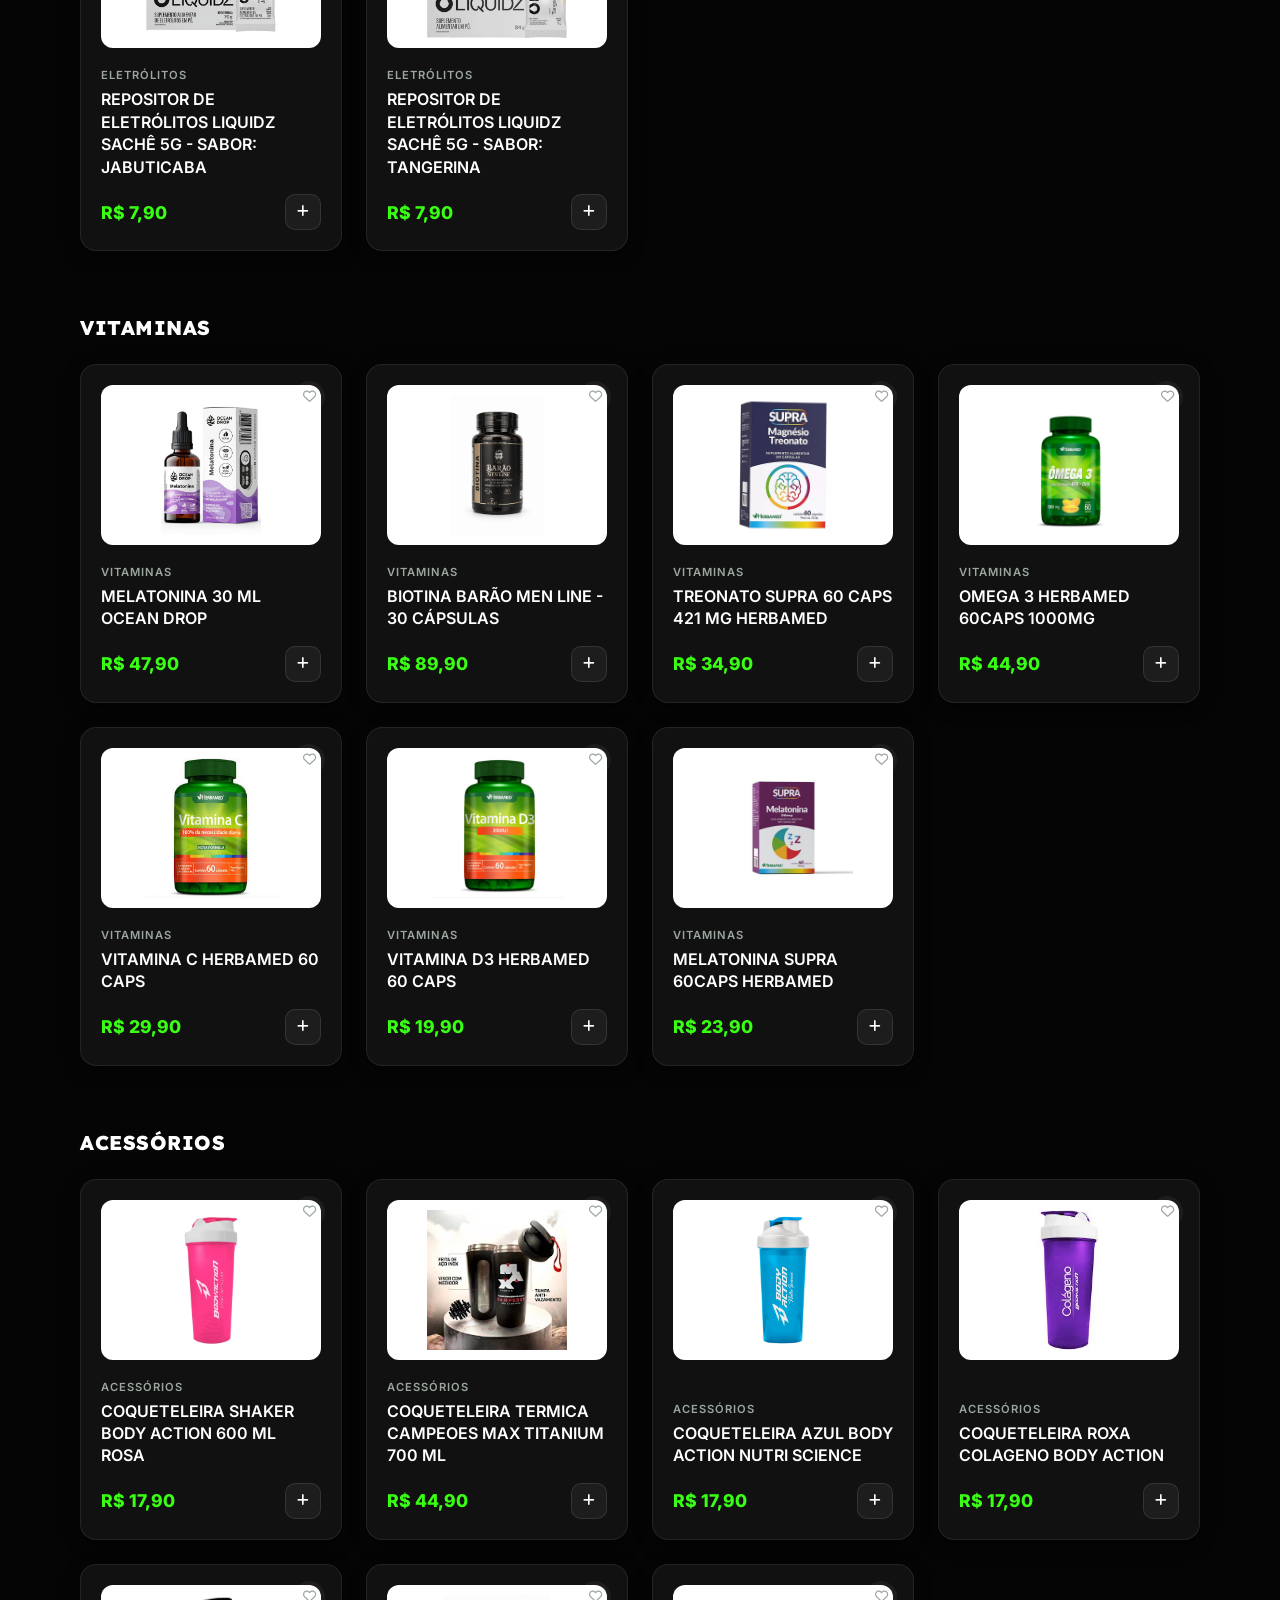
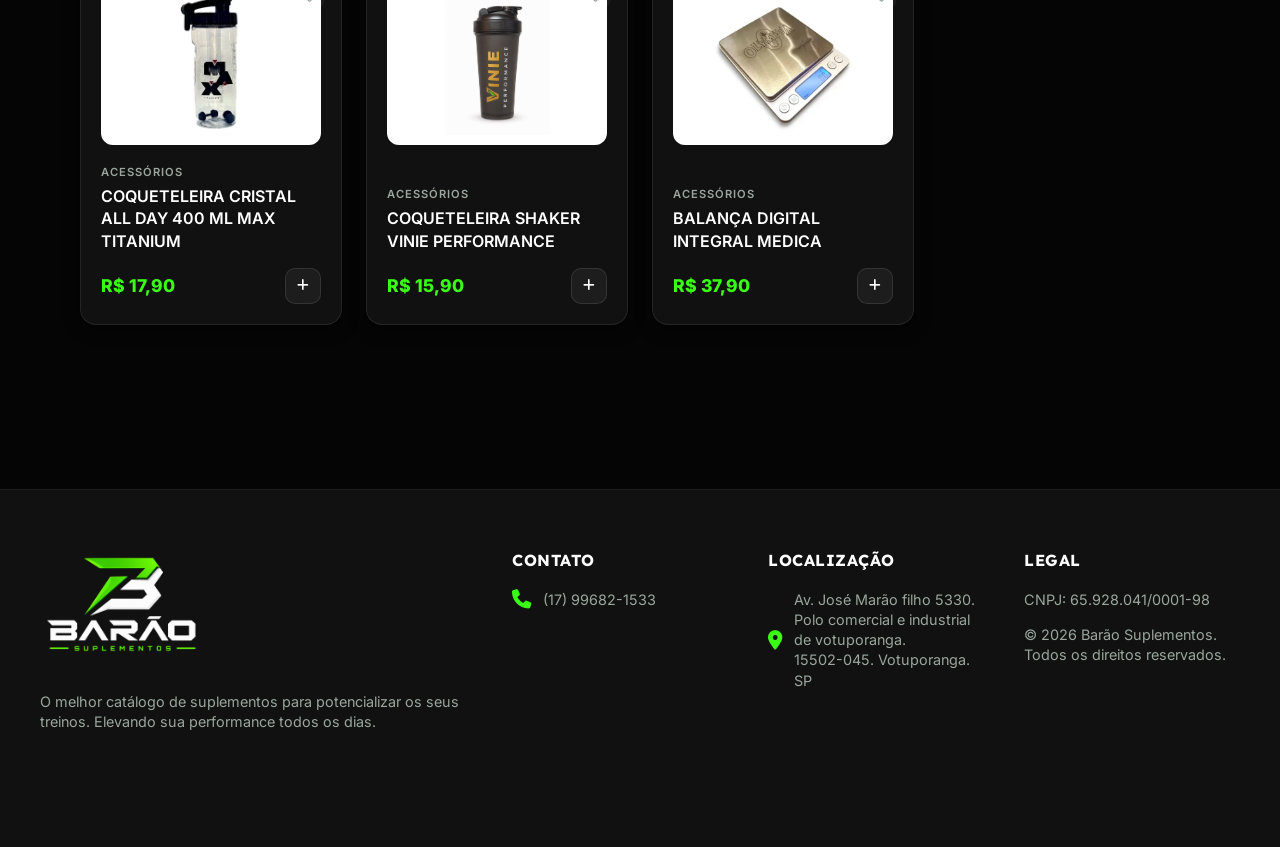
==== commit 12b322fd: "Atualiza identidade visual para Barao Suplementos e ajusta cores dos cards." ====
--- a/index.html
+++ b/index.html
@@ -22,7 +22,7 @@
             <div class="desktop-menu-icon" style="display: none; cursor: pointer; color: var(--text-muted);">
                 <i class="fa-solid fa-bars"></i>
             </div>
-            <img alt="Logo" src="img/Logo2.png" style="height: 35px; width: auto; object-fit: contain; cursor: pointer;" />
+            <img alt="Logo" src="img/LogoNova.PNG" style="height: 45px; width: auto; object-fit: contain; cursor: pointer;" />
             <div class="header-actions">
                 <div class="header-icon-btn" id="openWishlistBtn">
                     <i class="fa-solid fa-heart"></i>
@@ -75,7 +75,7 @@
         <div class="sidebar-footer">
             <div class="coupon-container" style="margin-bottom: 15px; display: flex; gap: 10px;">
                 <input type="text" id="couponInput" placeholder="Cupom de desconto" style="flex: 1; padding: 10px 15px; border-radius: 8px; border: 1px solid rgba(255,255,255,0.2); background: rgba(0,0,0,0.2); color: #fff; outline: none; font-family: 'Inter', sans-serif;" />
-                <button type="button" id="applyCouponBtn" style="padding: 10px 15px; border-radius: 8px; border: none; background: #d4af37; color: #111; font-weight: bold; cursor: pointer; transition: 0.3s;">Aplicar</button>
+                <button type="button" id="applyCouponBtn" style="padding: 10px 15px; border-radius: 8px; border: none; background: var(--primary-neon); color: #111; font-weight: bold; cursor: pointer; transition: 0.3s;">Aplicar</button>
             </div>
             <div class="cart-total">
                 <span>Total:</span>
@@ -100,8 +100,8 @@
     <footer class="app-footer">
         <div class="footer-container">
             <div class="footer-brand">
-                <img alt="Logo" src="img/Logo2.png"
-                    style="height: 48px; width: auto; object-fit: contain; margin-bottom: 12px;" />
+                <img alt="Logo" src="img/LogoNova.PNG"
+                    style="height: 110px; width: auto; object-fit: contain; margin-bottom: 12px;" />
                 <p>O melhor catálogo de suplementos para potencializar os seus treinos. Elevando sua performance todos
                     os dias.</p>
             </div>
@@ -118,7 +118,7 @@
             <div class="footer-legal">
                 <h4>Legal</h4>
                 <p>CNPJ: 65.928.041/0001-98</p>
-                <p>© 2026 Vinie Performance.<br />Todos os direitos reservados.</p>
+                <p>© 2026 Barão Suplementos.<br />Todos os direitos reservados.</p>
             </div>
         </div>
     </footer>
--- a/styles.css
+++ b/styles.css
@@ -1,20 +1,20 @@
 :root {
     /* Cores */
-    --bg-base: #021108;
-    --bg-surface: #041a0d;
-    --bg-card: #062614;
-    
-    --primary-neon: #E5BA38; /* Dourado luxuoso em harmonia com a logo */
-    --primary-neon-hover: #F2D26E;
+    --bg-base: #050505;
+    --bg-surface: #111111; /* Mais claro que a base para destacar os cards */
+    --bg-card: #1c1c1c;
+    
+    --primary-neon: #39FF14; /* Verde neon inspirado na nova logo */
+    --primary-neon-hover: #66FF4D;
     
     --text-main: #FFFFFF;
     --text-muted: #9AA69E; /* Cinza levemente esverdeado para harmonia */
     
-    --badge-purple: #1A4D27; /* Verde folha inspirado na logo */
+    --badge-purple: #1A4D27;
     --badge-purple-text: #8CF5A9;
     
-    --badge-blue: #404040; /* Cinza/Prata metálico combinando com 'PERFORMANCE' */
-    --badge-blue-text: #E5BA38;
+    --badge-blue: #404040; /* Cinza/Prata metálico */
+    --badge-blue-text: #39FF14;
 
     /* Fontes */
     --font-heading: 'Lexend', sans-serif;
@@ -57,7 +57,7 @@
 .app-header {
     width: 100%;
     height: 55px;
-    background: rgba(2, 17, 8, 0.85); /* Mais escuro e desfocado puxado para verde escuro */
+    background: rgba(5, 5, 5, 0.85); /* Escuro neutro com desfoque */
     backdrop-filter: blur(12px);
     border-bottom: 1px solid rgba(255, 255, 255, 0.08);
     position: sticky;
@@ -163,7 +163,7 @@
 
 .hero-card {
     min-width: 100%; /* cada slide divide 100% do container pai */
-    background: linear-gradient(135deg, #092e17 0%, #03140a 100%);
+    background: linear-gradient(135deg, #1a1a1a 0%, #050505 100%);
     padding: 40px 30px;
     position: relative;
     overflow: hidden;
@@ -247,7 +247,7 @@
 .btn-primary:hover {
     background-color: var(--primary-neon-hover);
     transform: translateY(-2px);
-    box-shadow: 0 6px 20px rgba(229, 186, 56, 0.25); /* Sombra Dourada */
+    box-shadow: 0 6px 20px rgba(57, 255, 20, 0.25); /* Sombra Verde Neon */
 }
 
 .hero-pagination {
@@ -320,7 +320,7 @@
     background-color: var(--primary-neon);
     color: #000;
     border-color: var(--primary-neon);
-    box-shadow: 0 4px 15px rgba(229, 186, 56, 0.2); /* Sombra Dourada */
+    box-shadow: 0 4px 15px rgba(57, 255, 20, 0.2); /* Sombra Verde Neon */
 }
 
 .tab:hover:not(.active) {
@@ -358,7 +358,7 @@
 
 .view-all:hover {
     color: #fff;
-    text-shadow: 0 0 10px rgba(229, 186, 56, 0.5); /* Sombra Dourada */
+    text-shadow: 0 0 10px rgba(57, 255, 20, 0.5); /* Sombra Verde Neon */
 }
 
 .product-grid {
@@ -375,15 +375,12 @@
     position: relative;
     display: flex;
     flex-direction: column;
-    transition: transform 0.3s ease, box-shadow 0.3s ease;
-    border: 1px solid rgba(255, 255, 255, 0.03);
-}
-
-.product-card:hover {
-    transform: translateY(-5px);
-    box-shadow: 0 10px 25px rgba(0, 0, 0, 0.3);
-    border-color: rgba(255, 255, 255, 0.1);
-}
+    transition: transform 0.3s ease, box-shadow 0.3s ease, border-color 0.3s ease;
+    border: 1px solid rgba(255, 255, 255, 0.08); /* Borda mais forte */
+    box-shadow: 0 4px 15px rgba(0, 0, 0, 0.5); /* Sombra base para destacar */
+}
+
+
 
 .product-badge {
     position: absolute;
@@ -482,8 +479,8 @@
     width: 36px;
     height: 36px;
     border-radius: 10px;
-    background-color: var(--bg-card);
-    border: none;
+    background-color: rgba(255, 255, 255, 0.05); /* Levemente transparente/visível */
+    border: 1px solid rgba(255, 255, 255, 0.1); /* Borda para destacar */
     color: var(--text-main);
     cursor: pointer;
     display: flex;
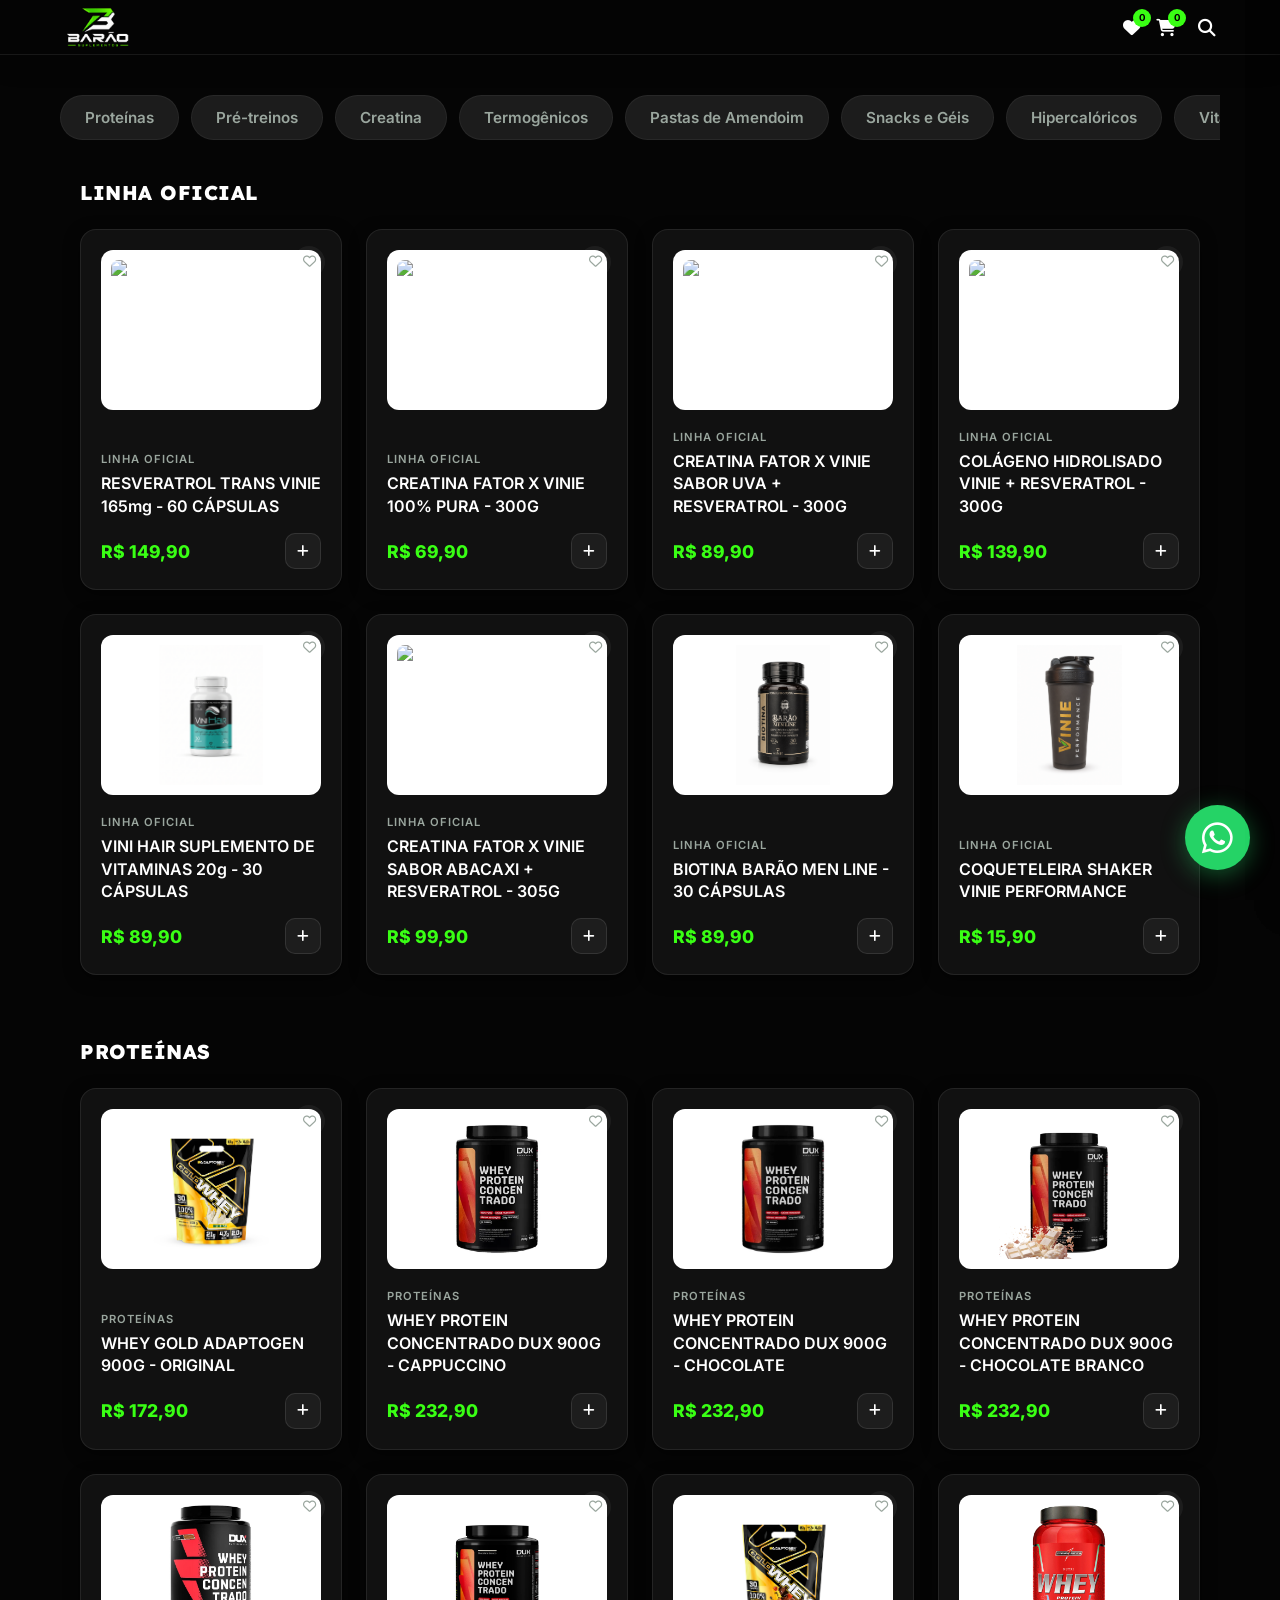
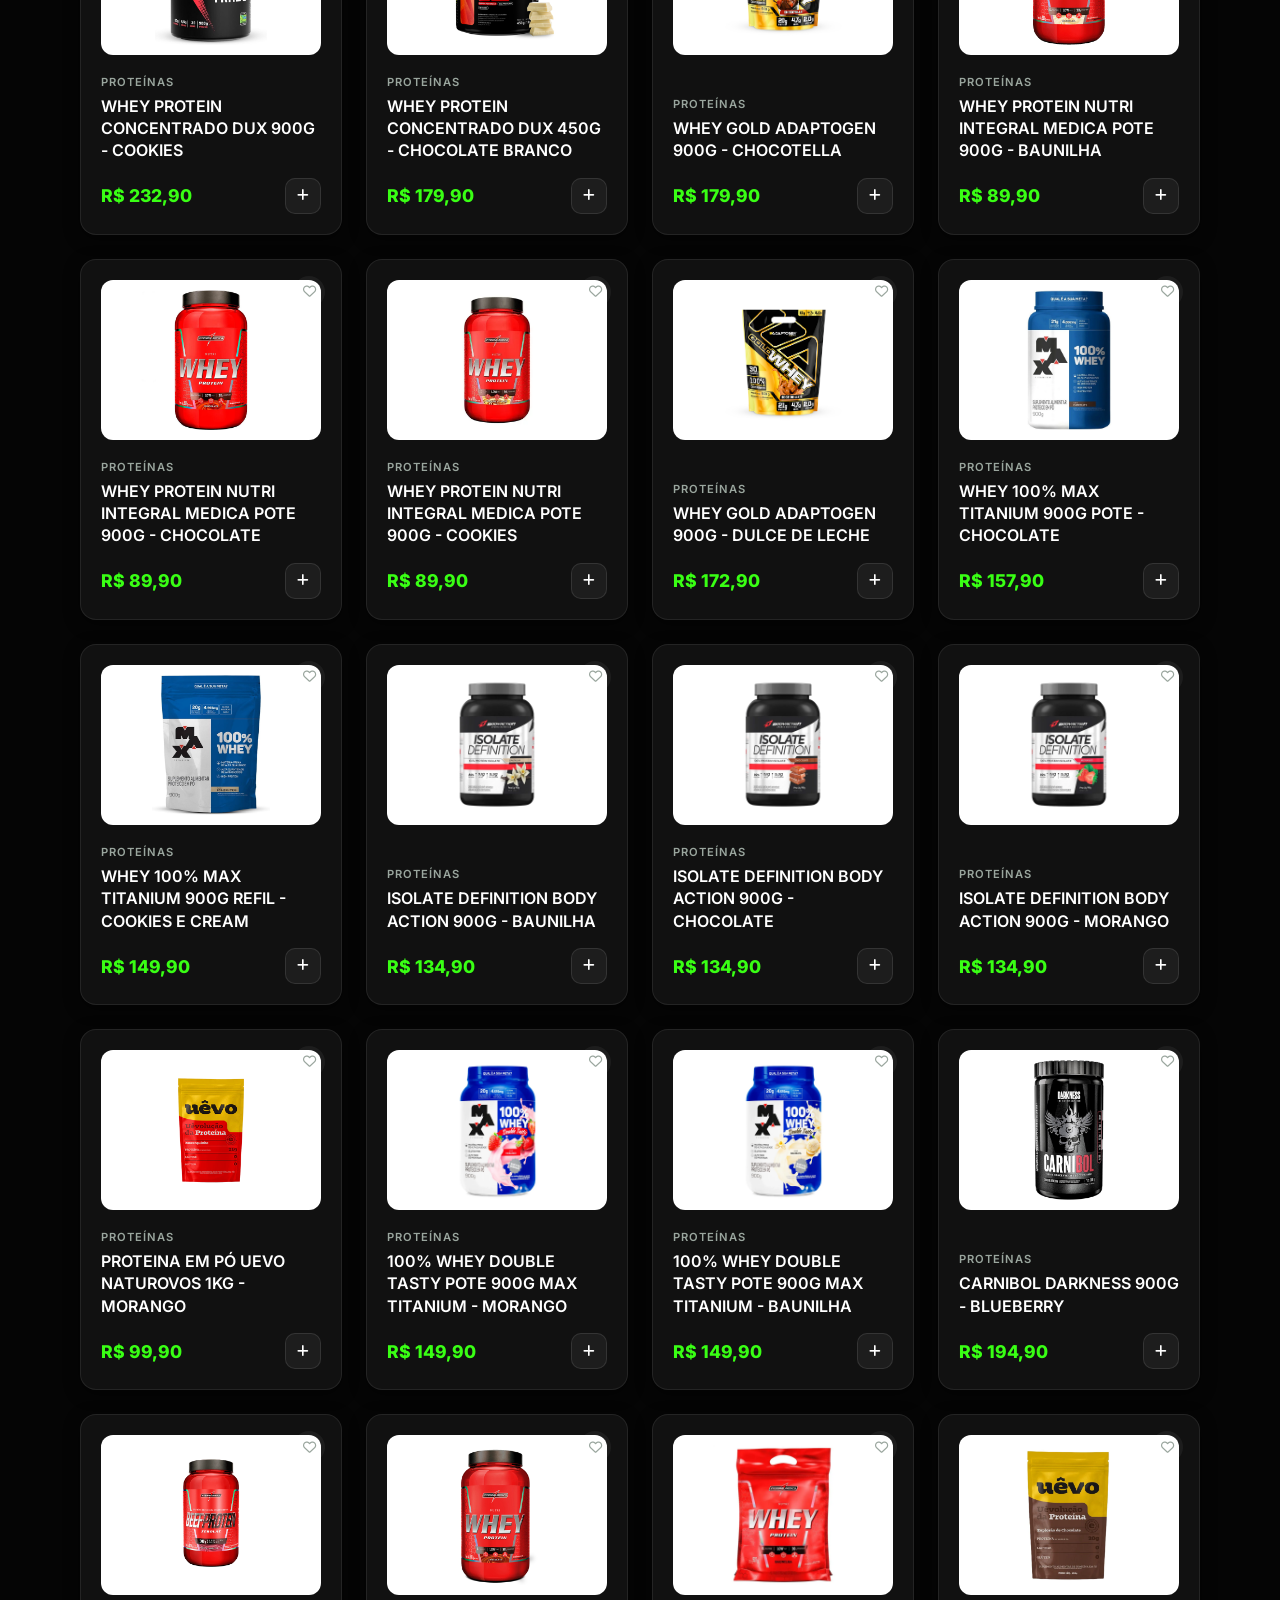
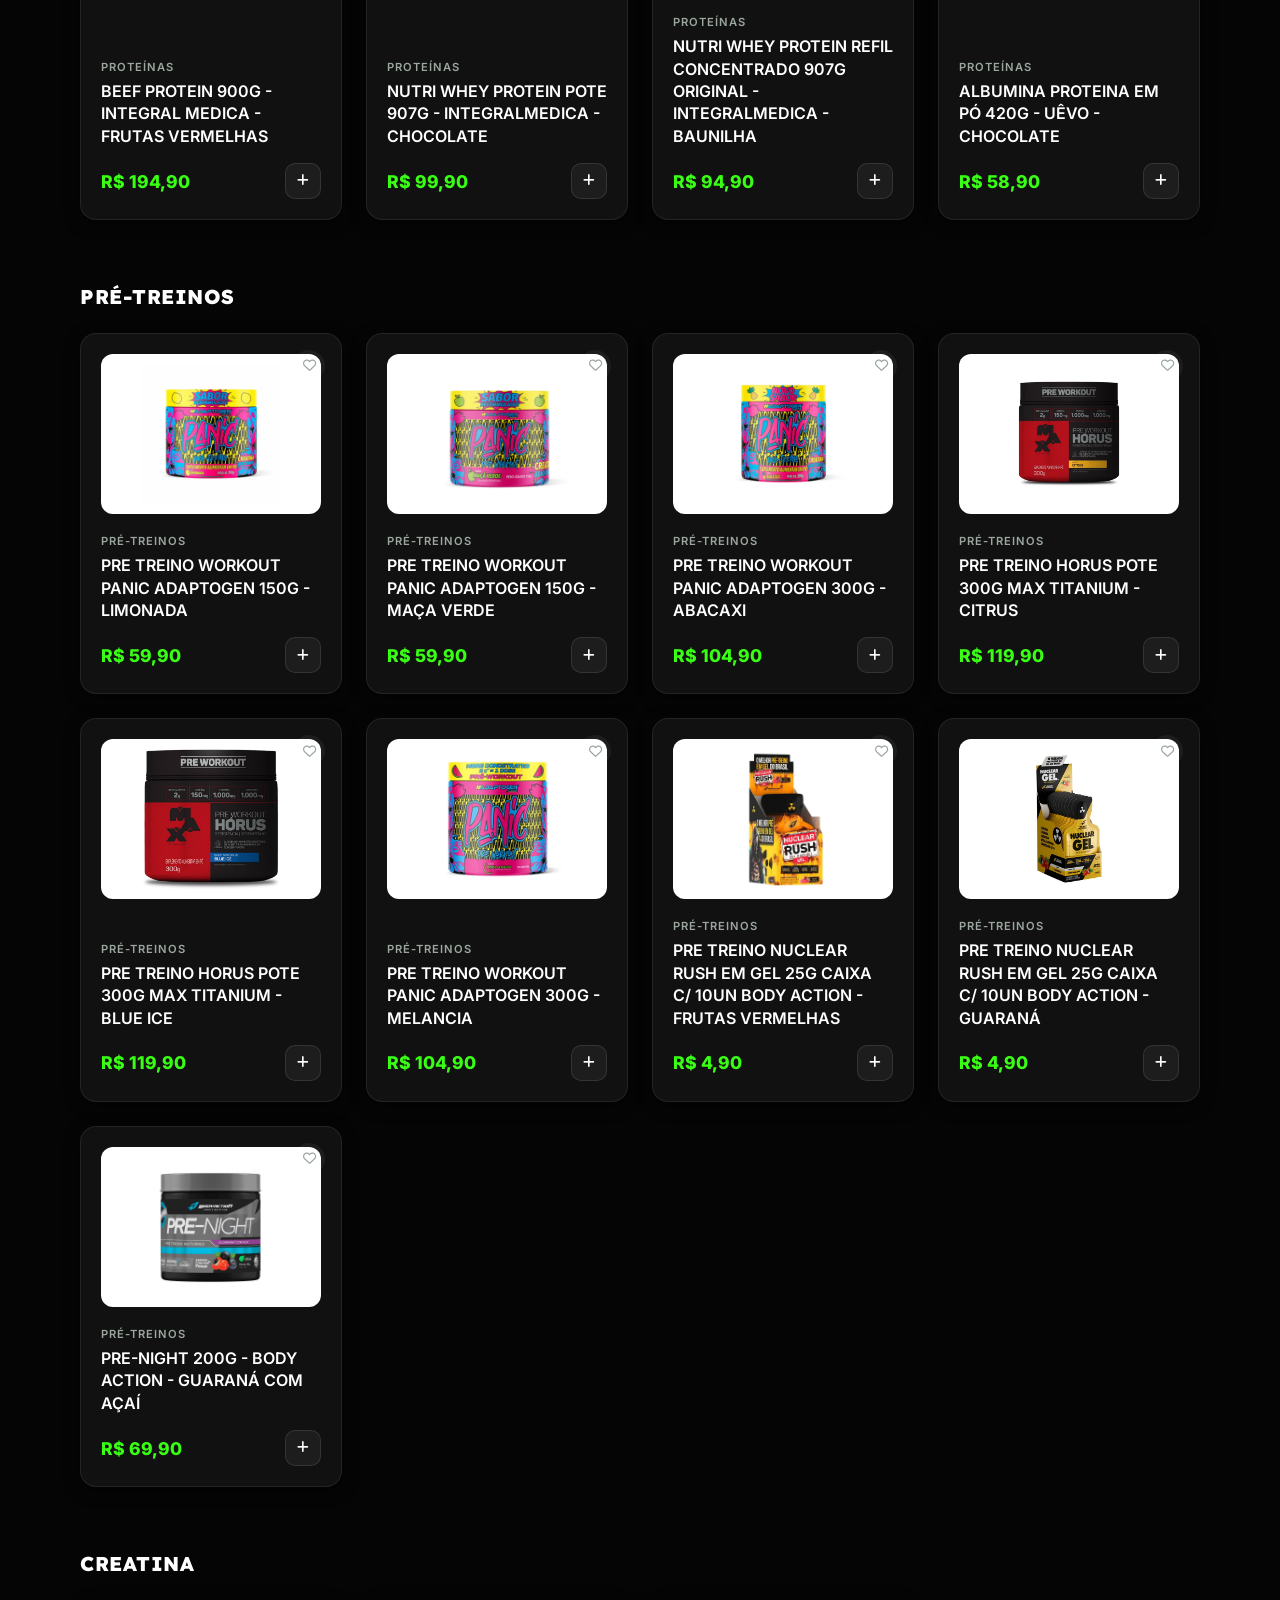
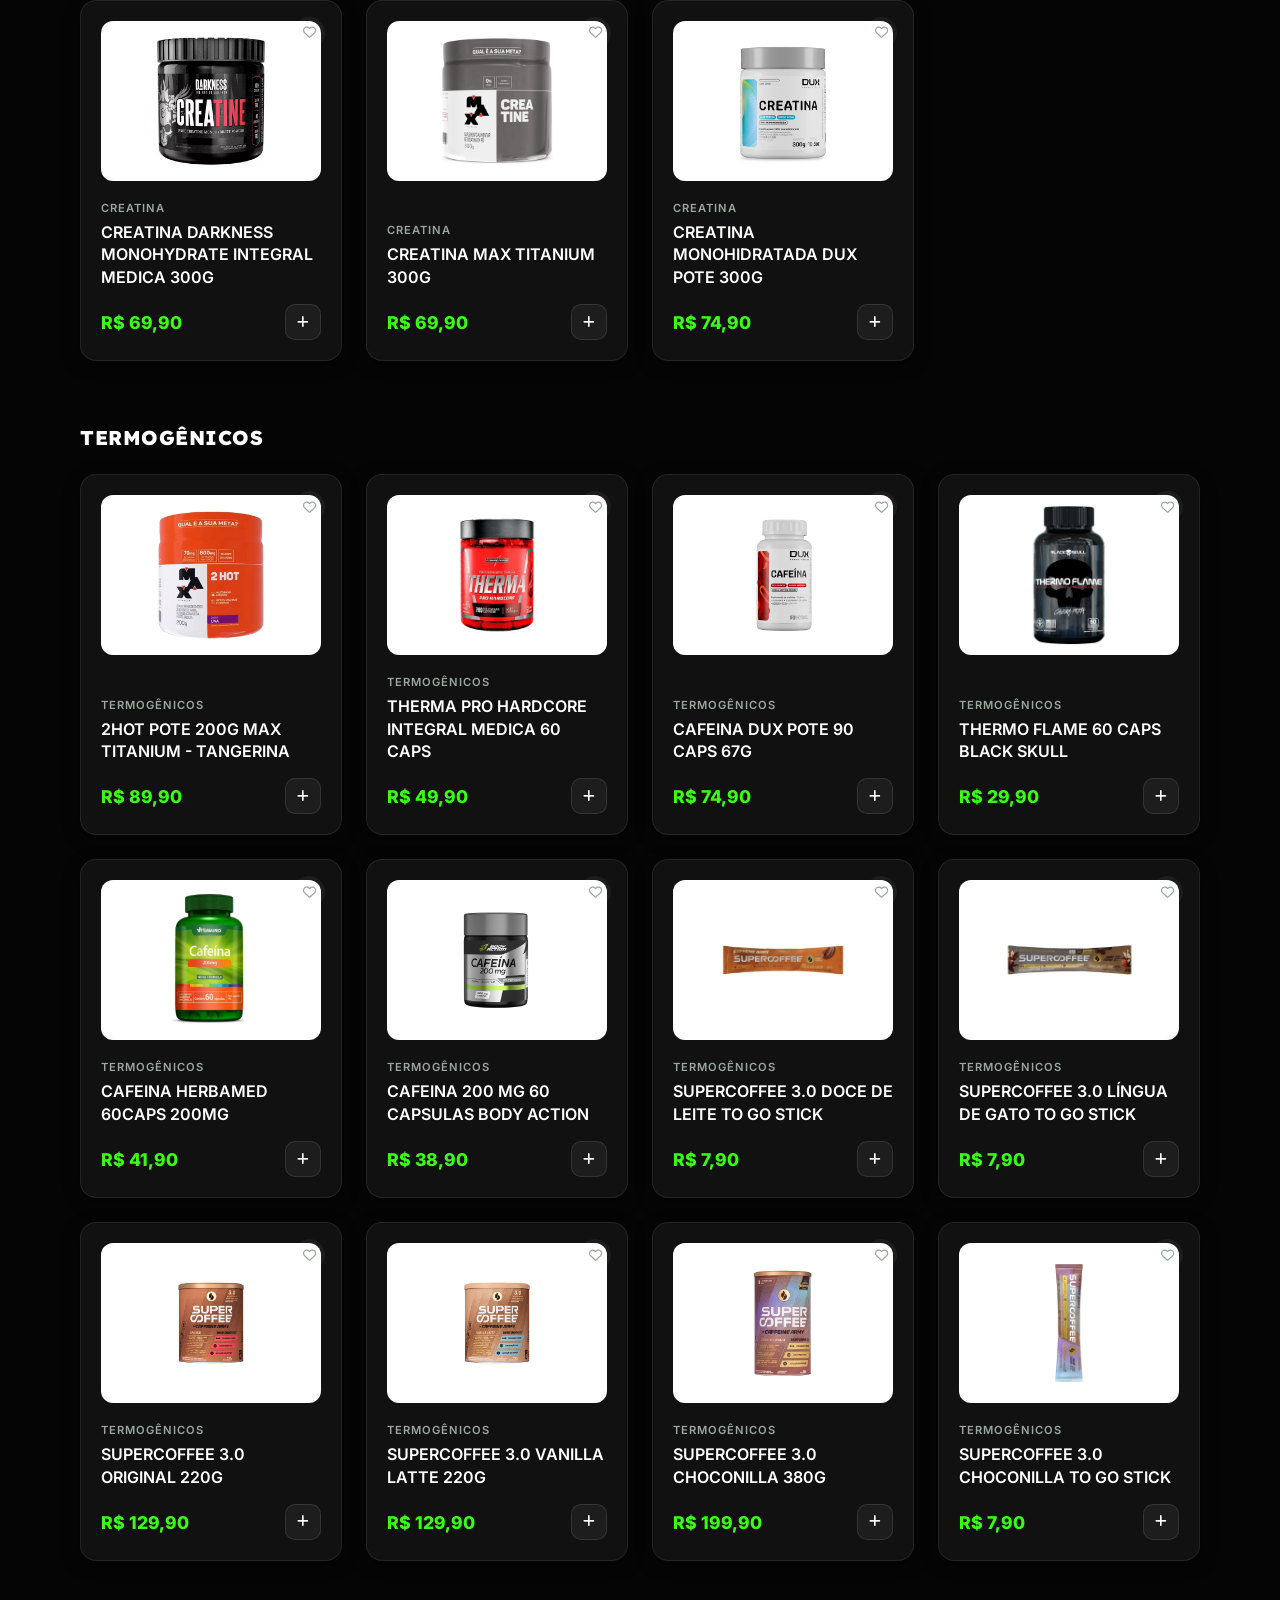
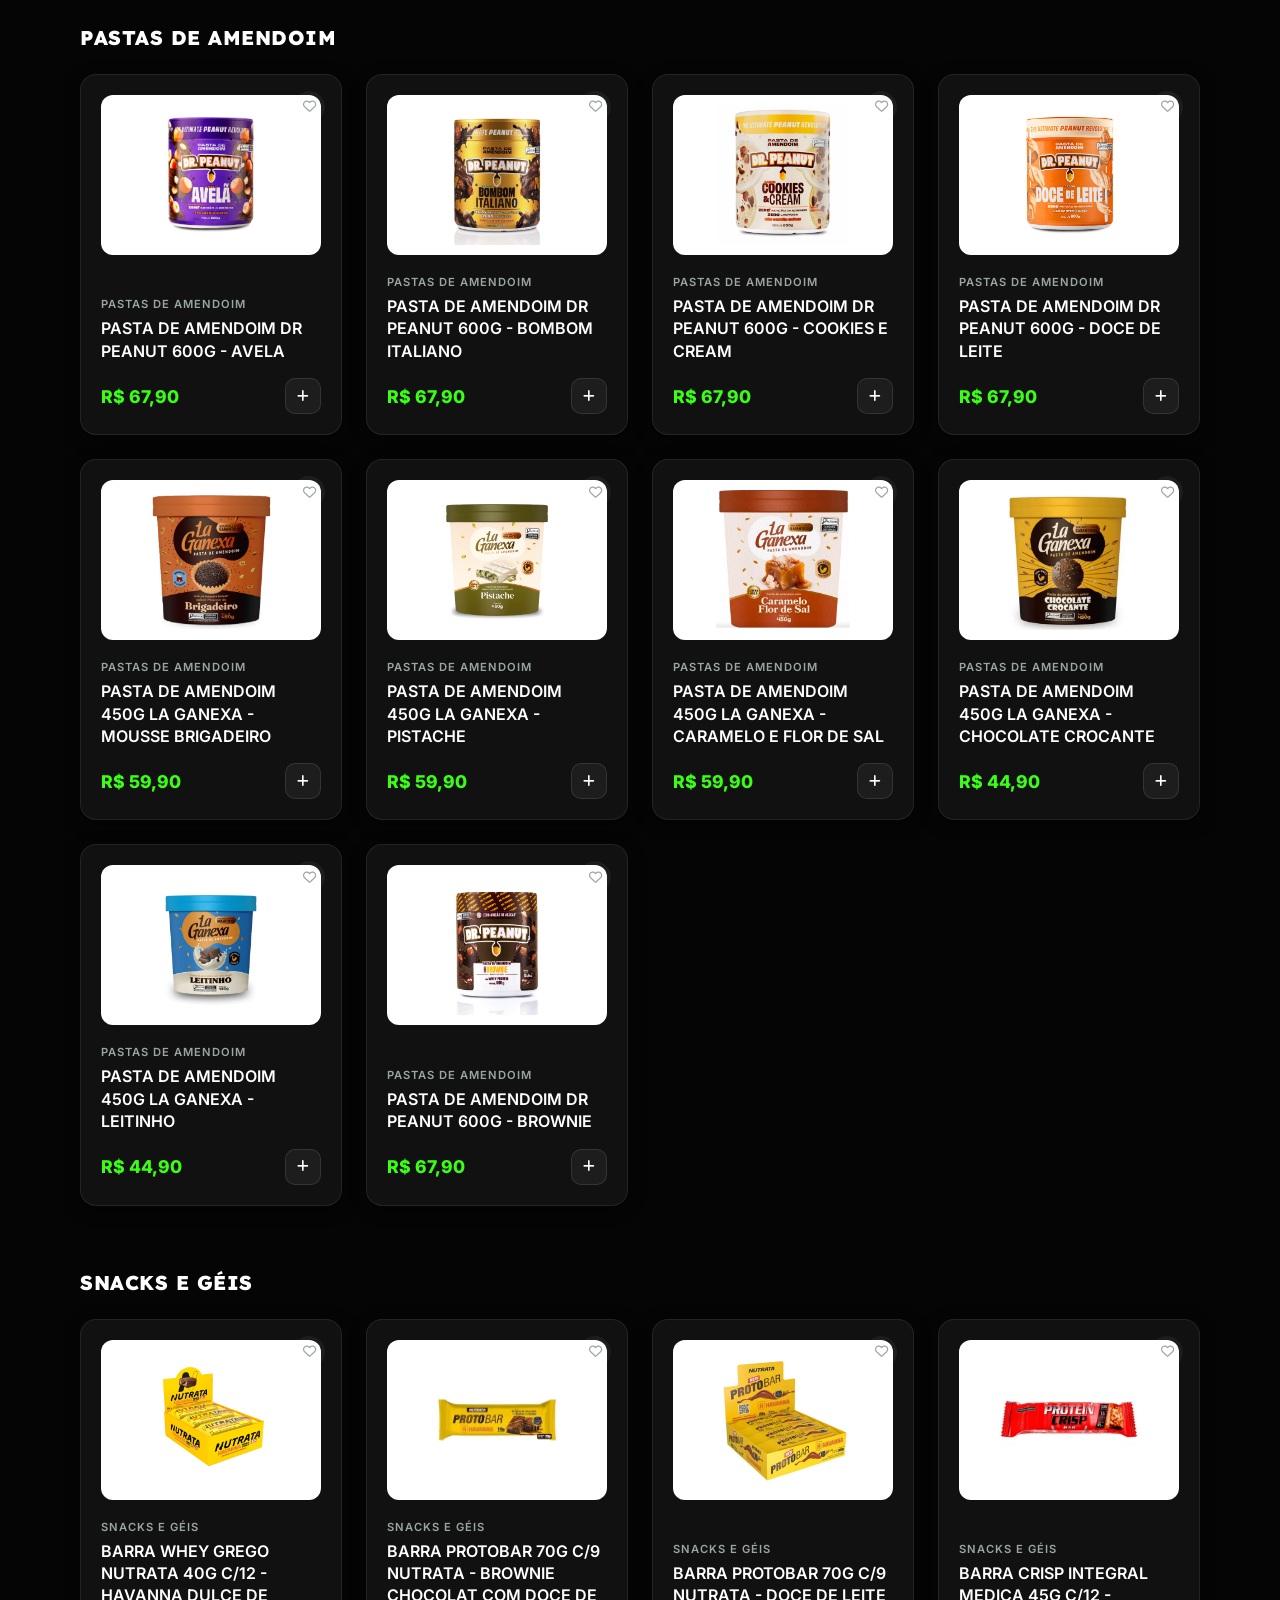
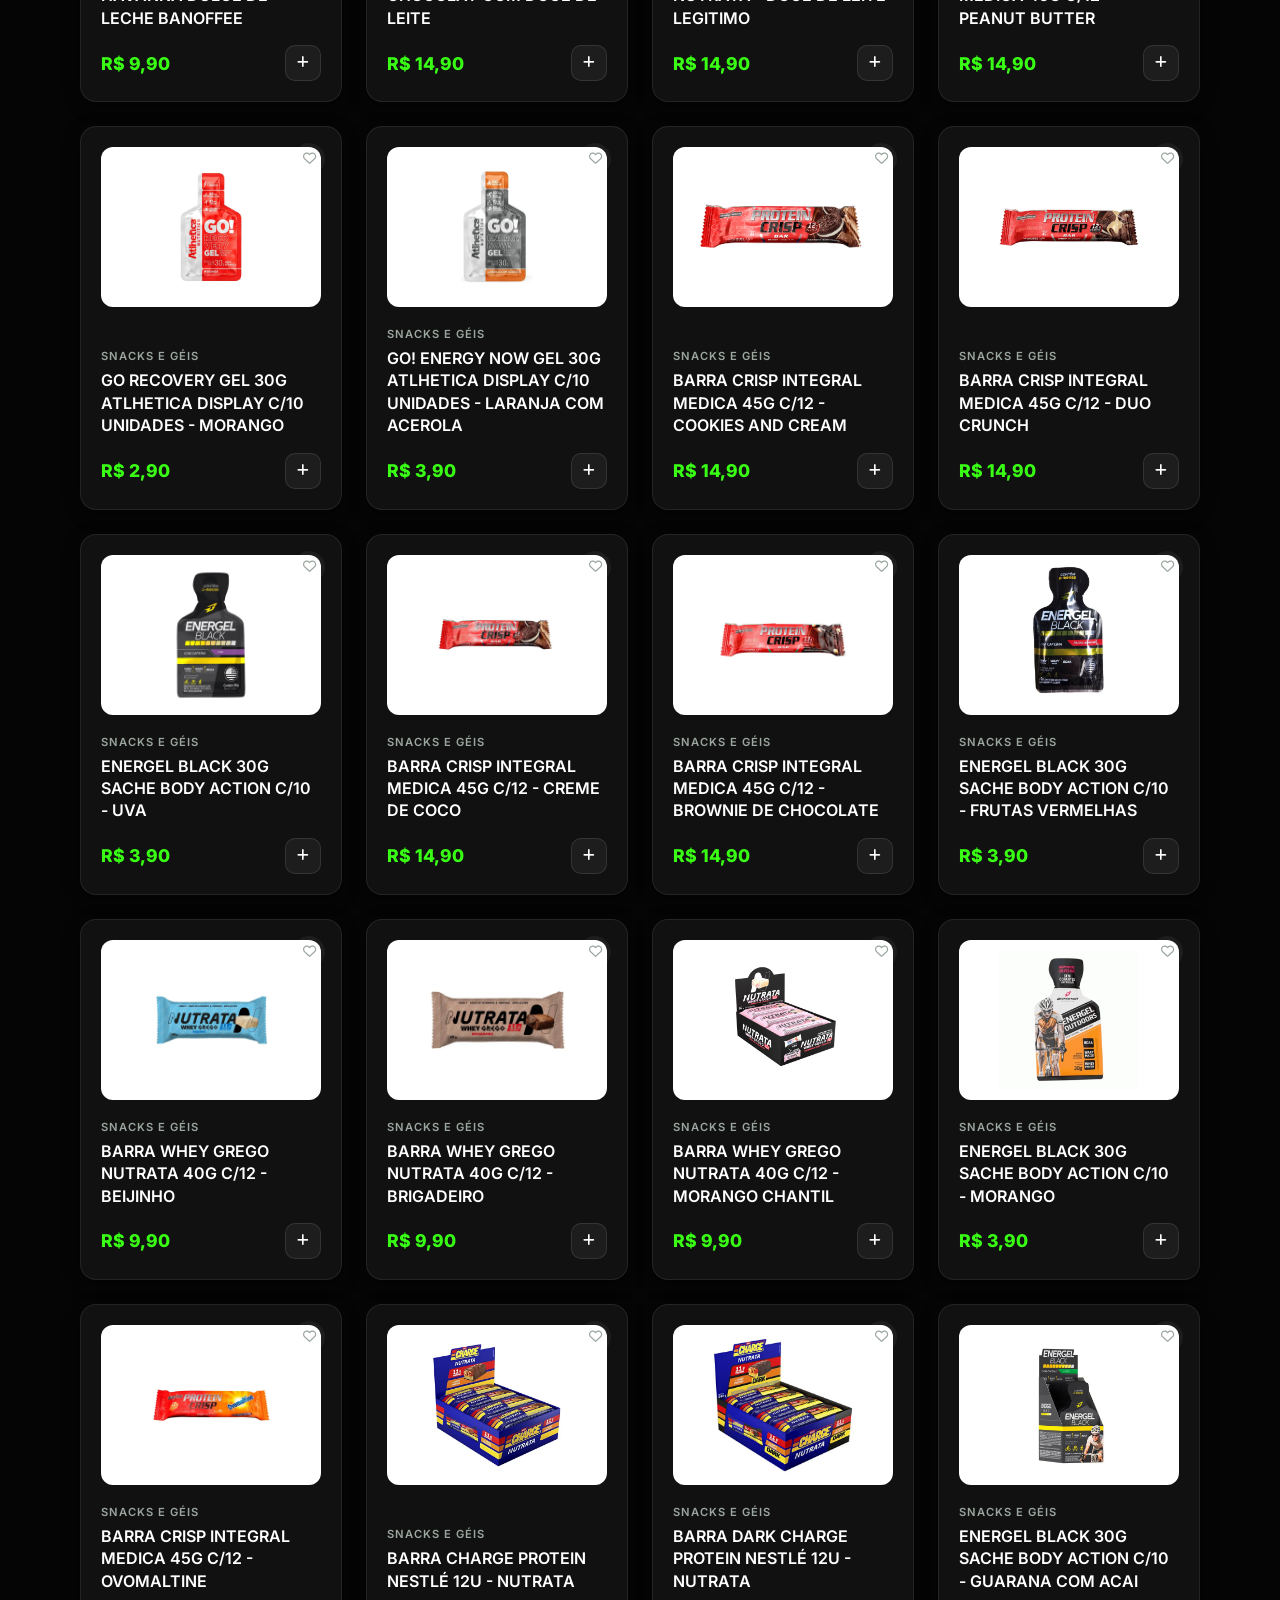
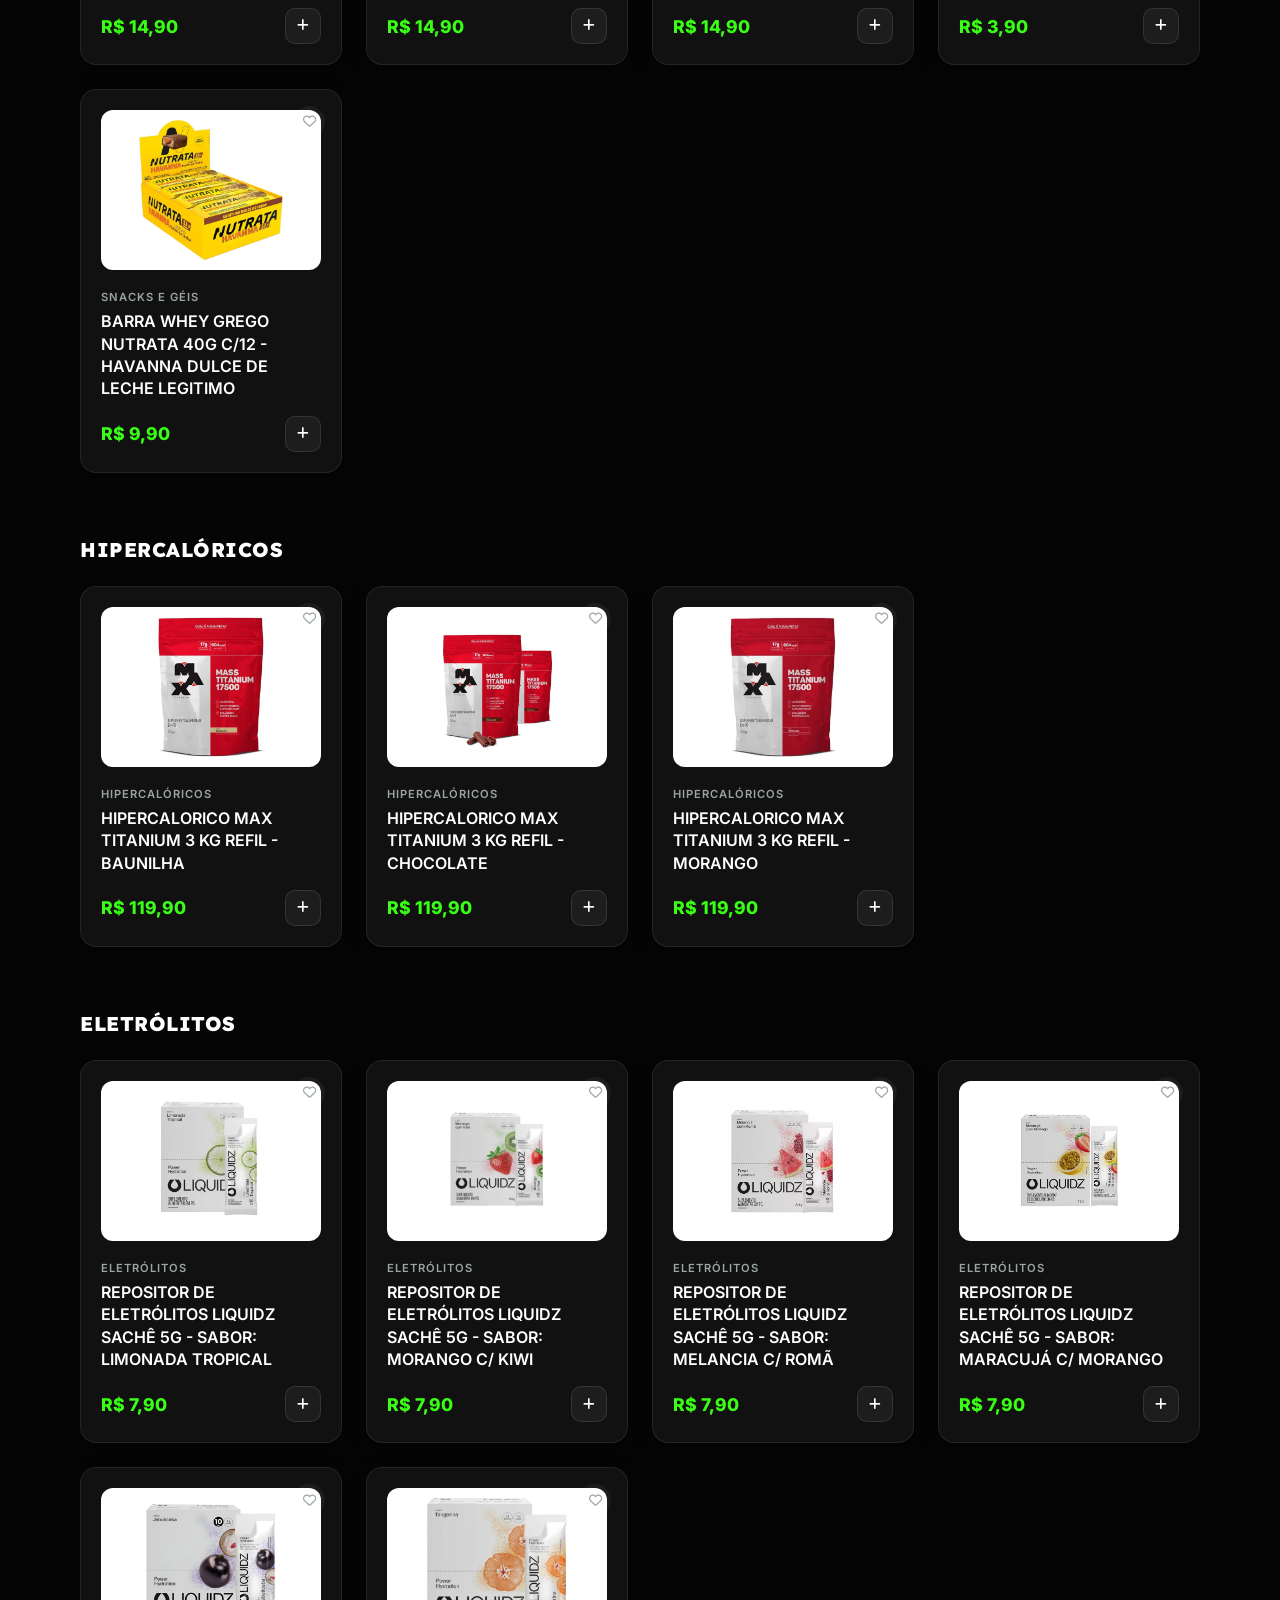
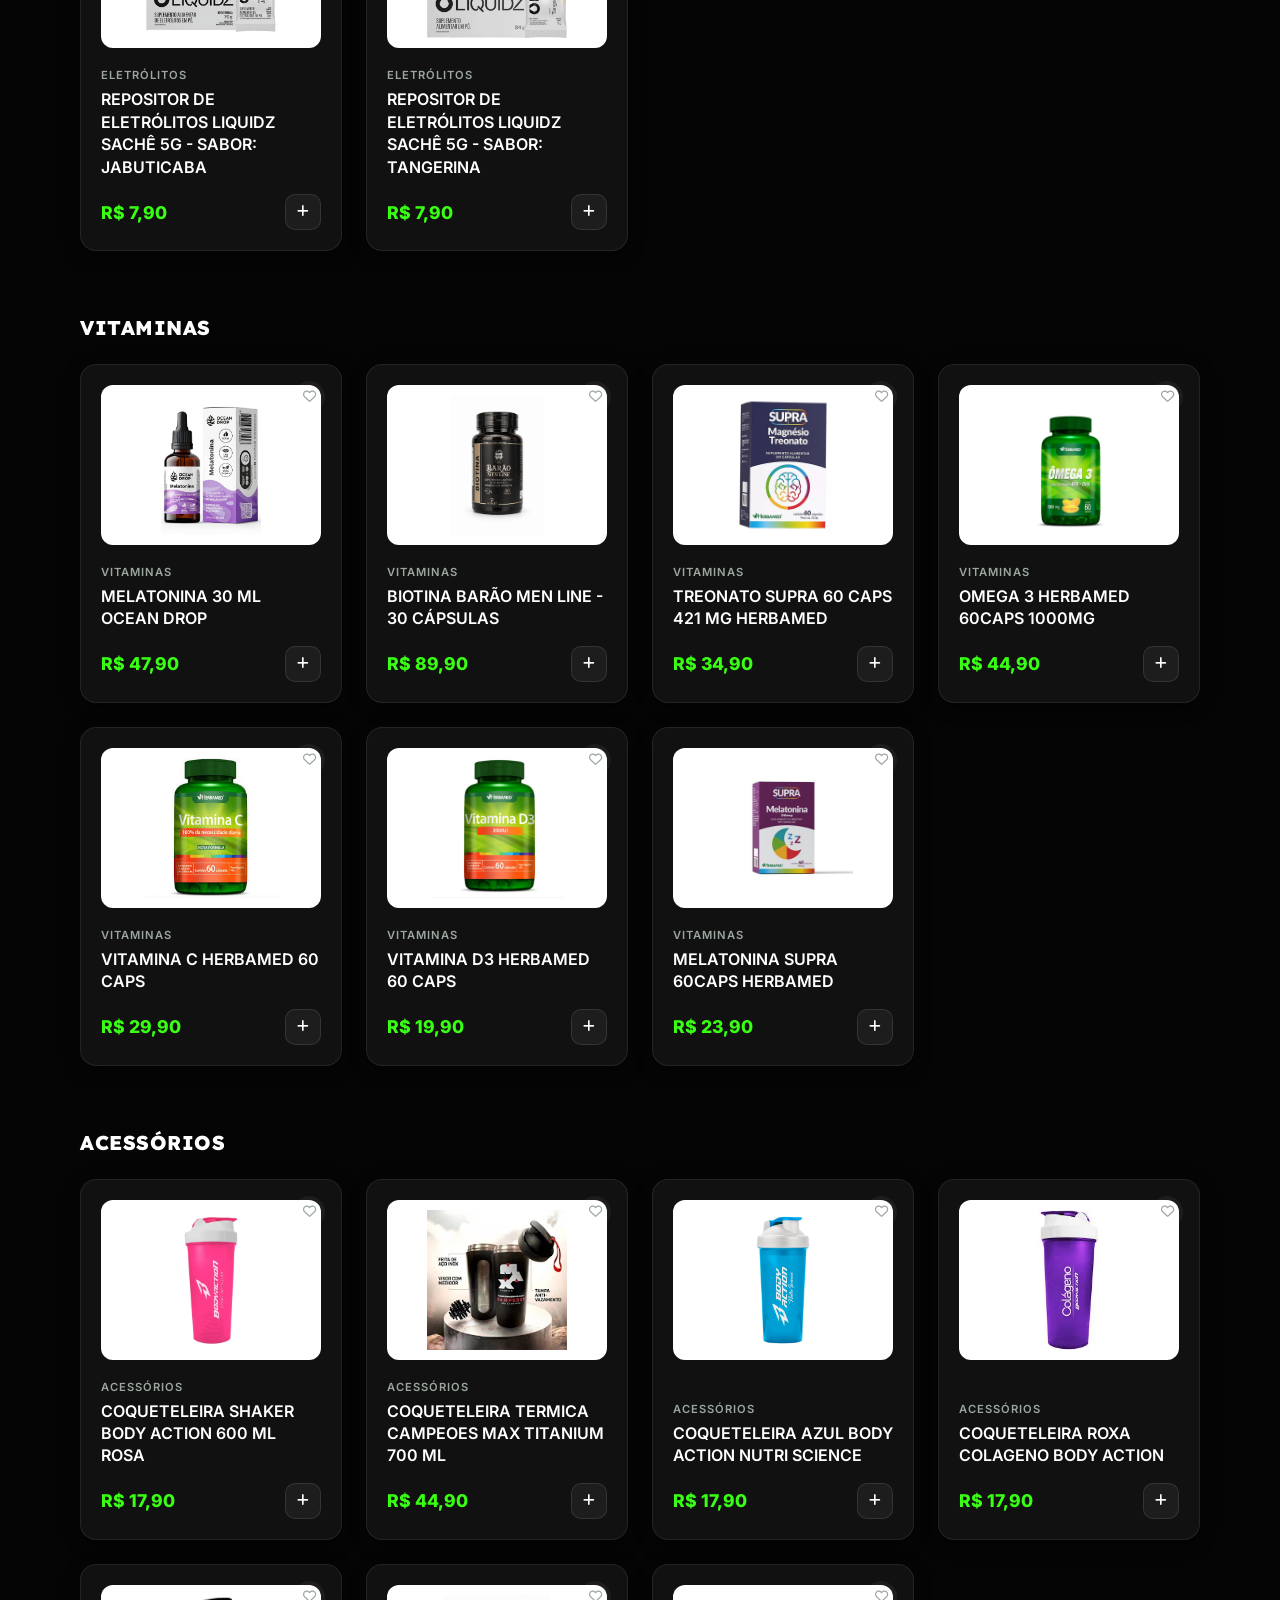
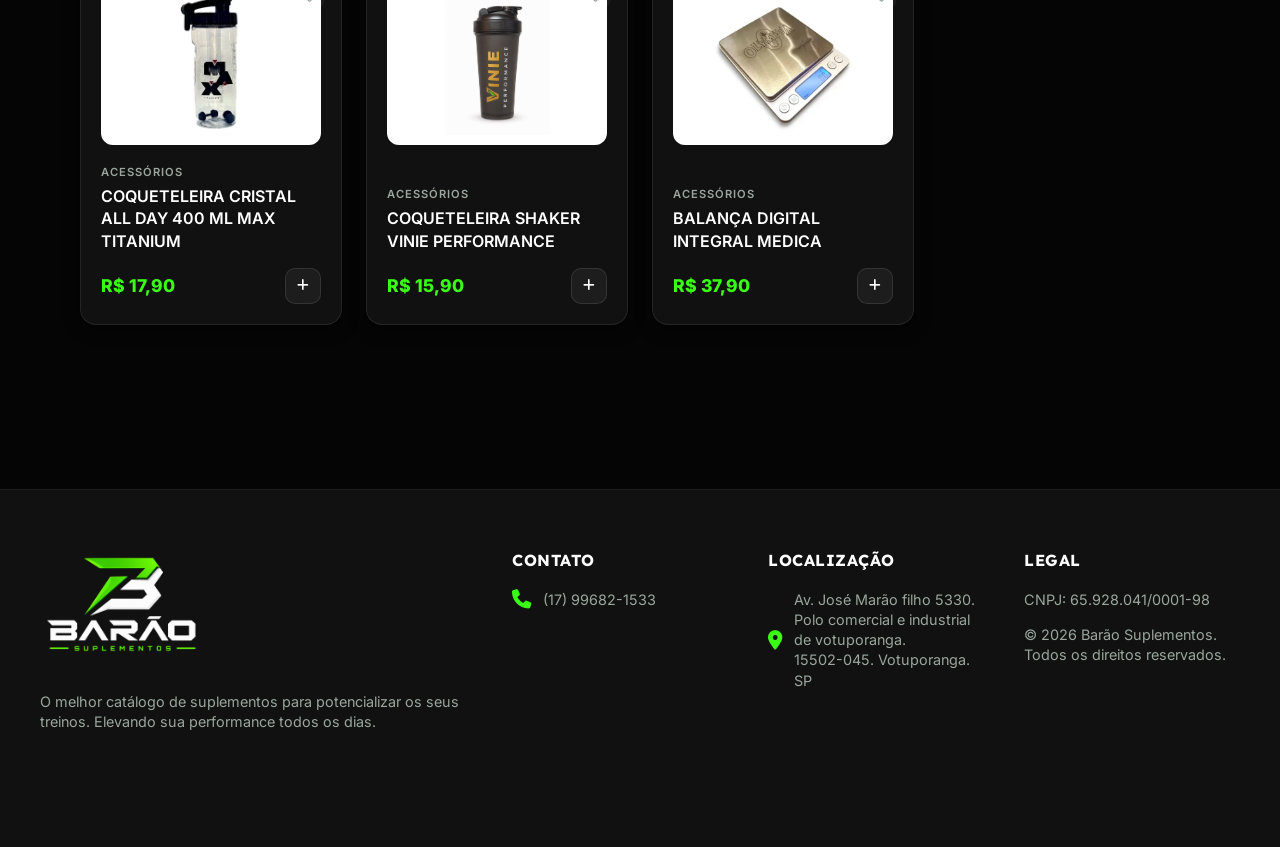
==== commit eadf7e49: "Linha Oficial apagada." ====
--- a/index.html
+++ b/index.html
@@ -45,7 +45,6 @@
         <!-- Filtro Navegacional das Abas de Categorias -->
         <section class="categories-section" style="margin-top: 40px;">
             <ul class="category-tabs">
-                <li class="tab active"><a href="#linha-oficial">Linha Oficial</a></li>
                 <li class="tab"><a href="#proteinas">Proteínas</a></li>
                 <li class="tab"><a href="#pre-treinos">Pré-treinos</a></li>
                 <li class="tab"><a href="#creatina">Creatina</a></li>
